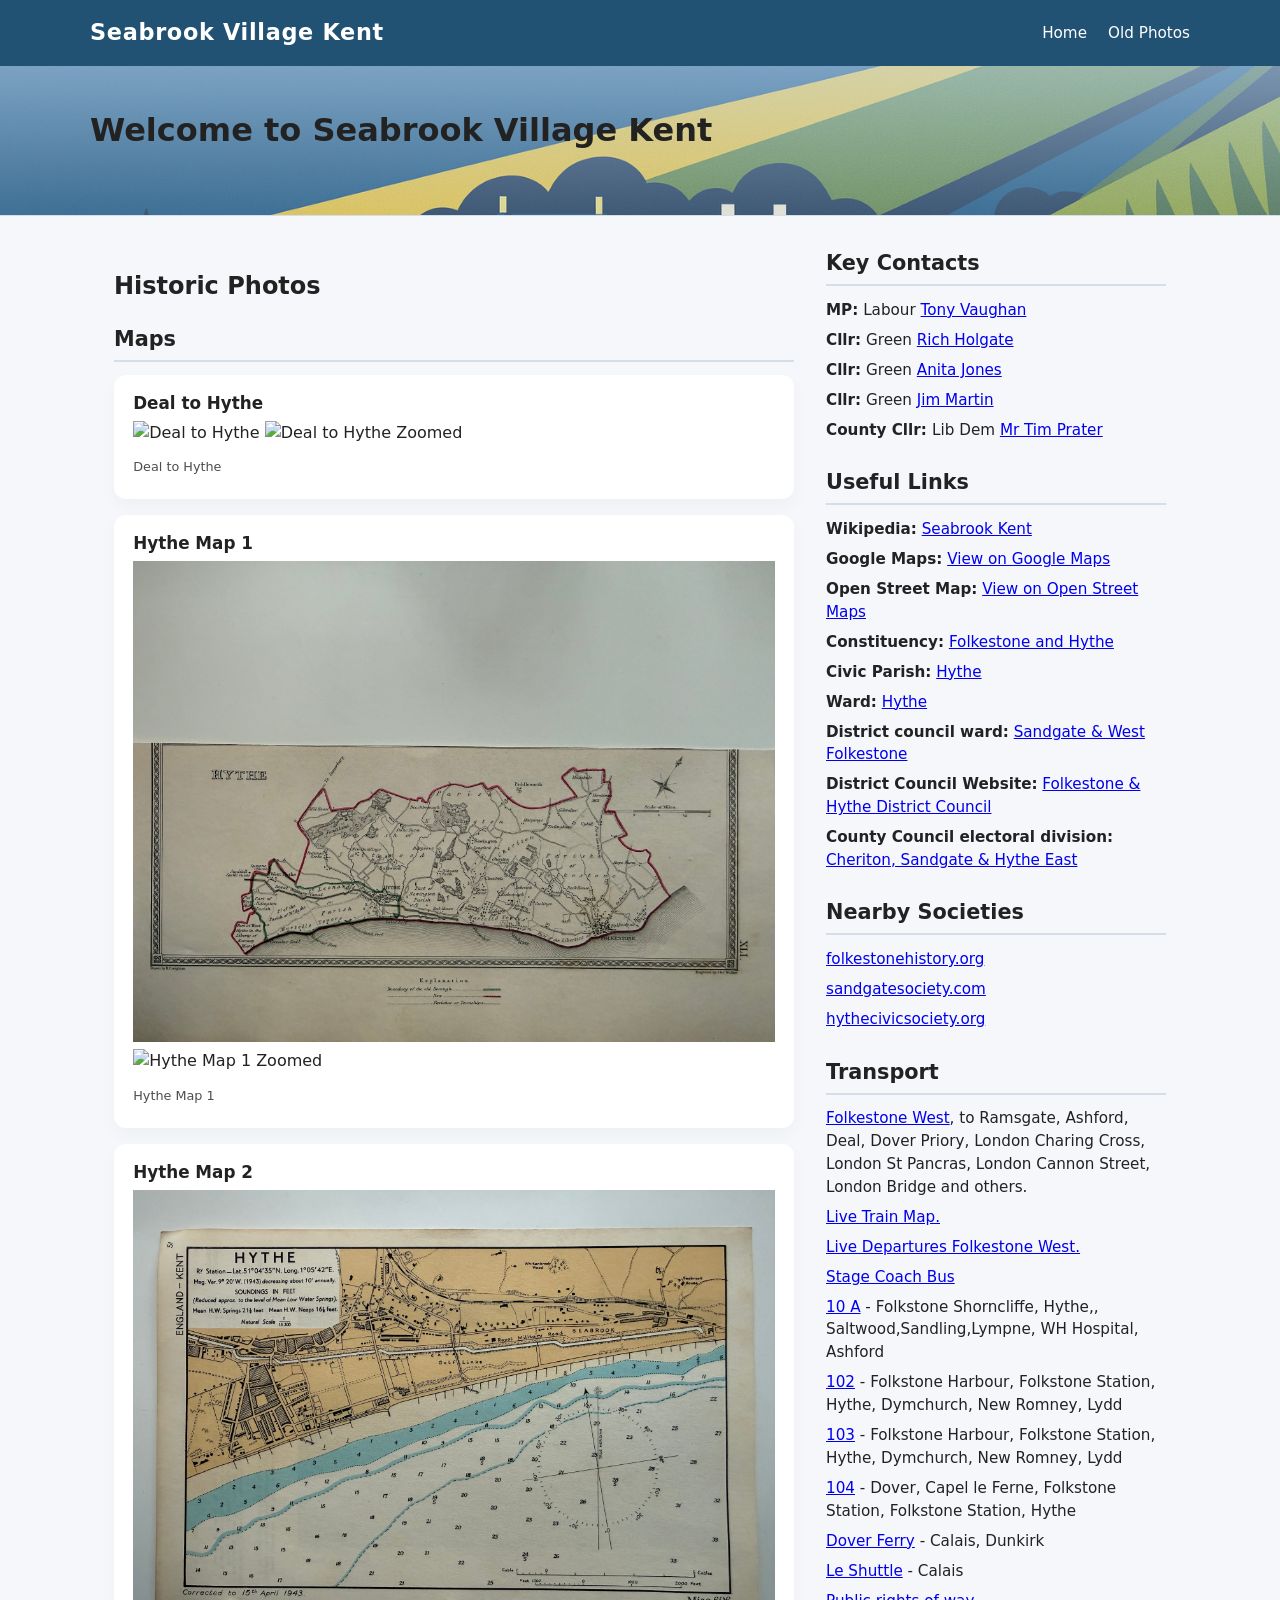
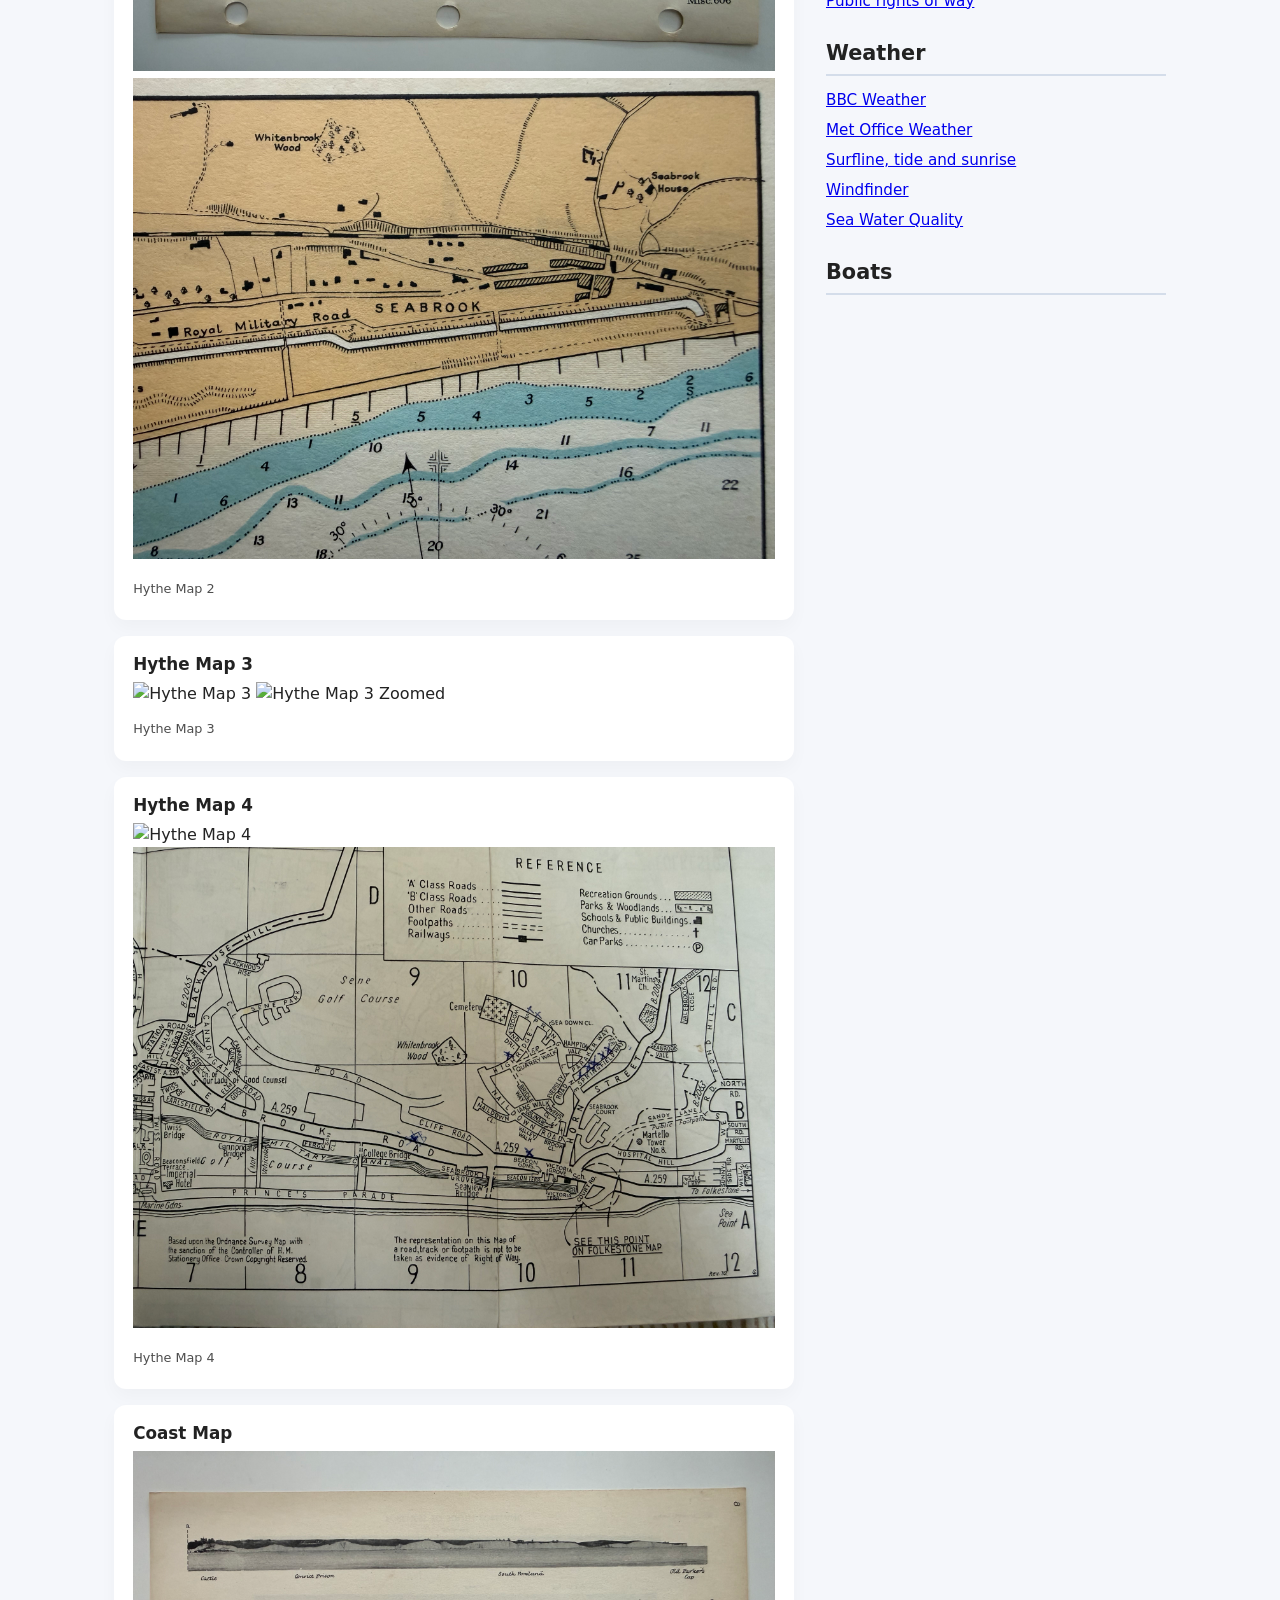
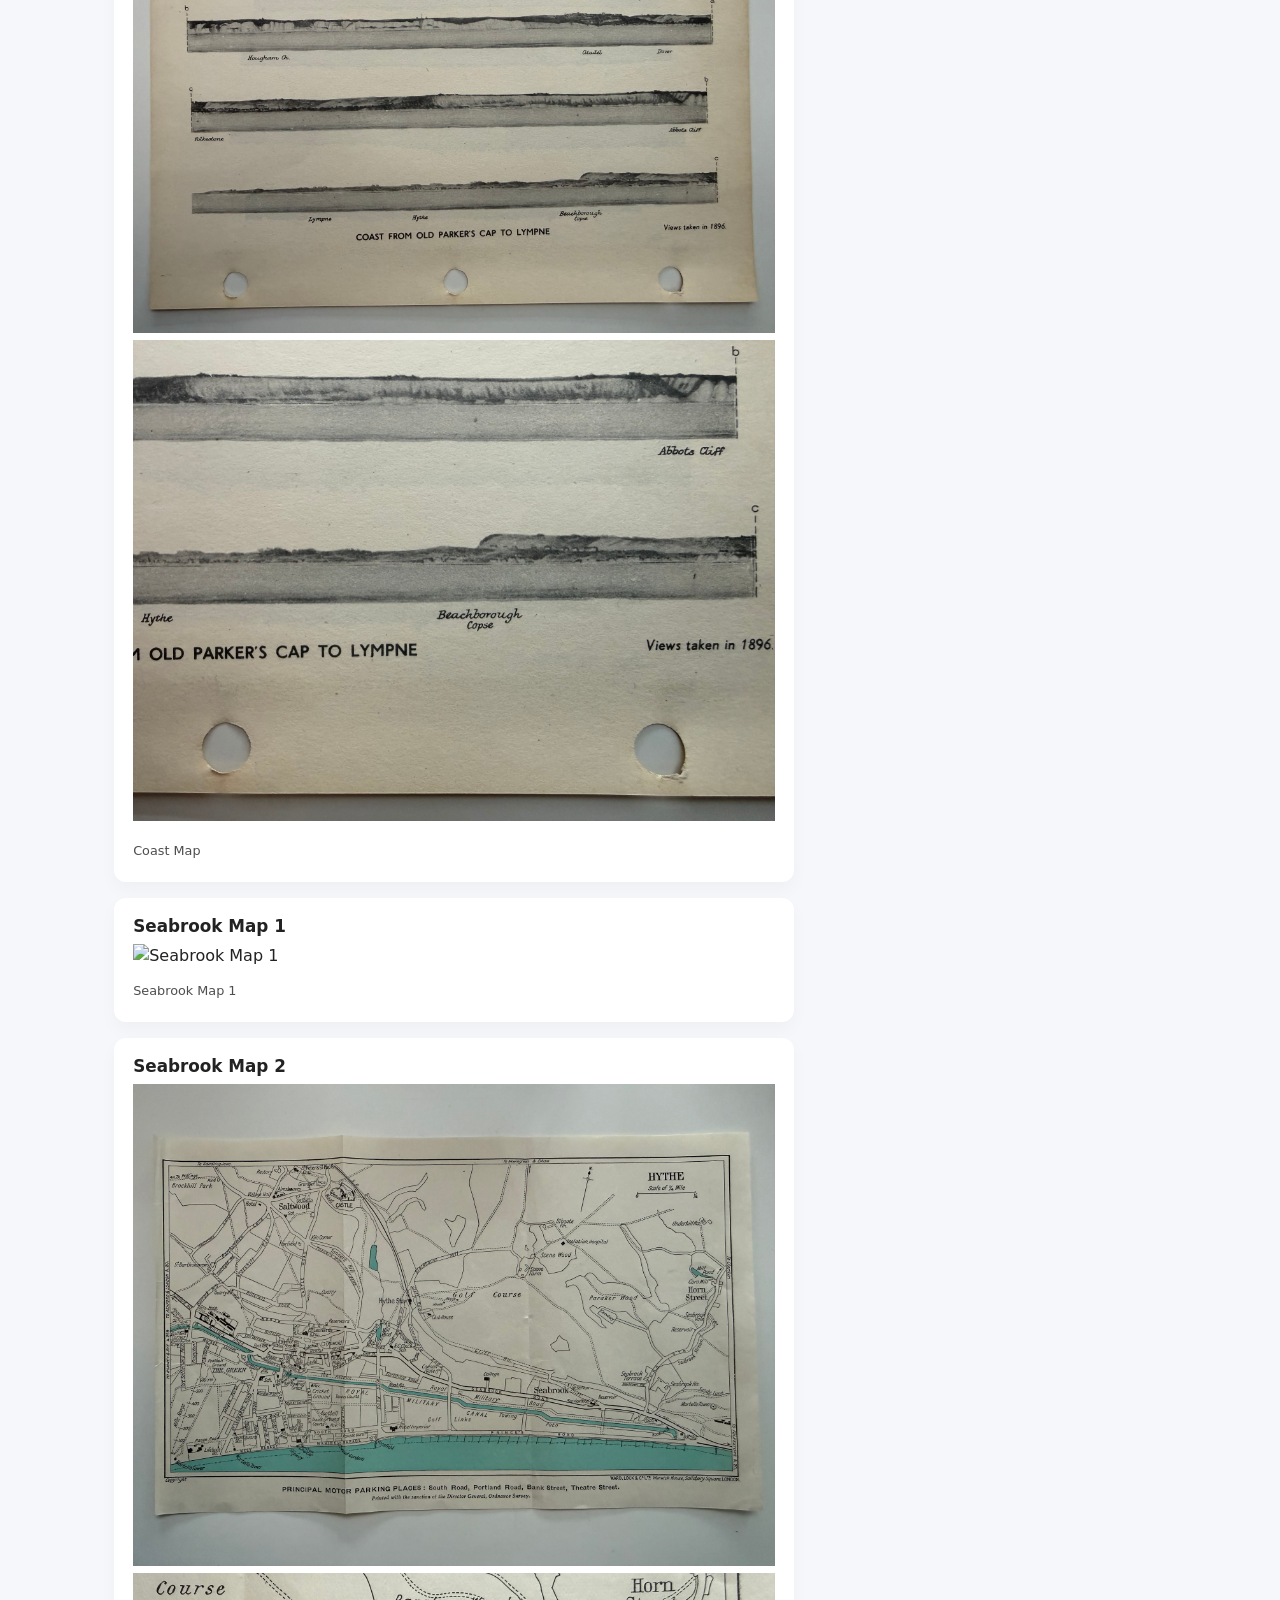
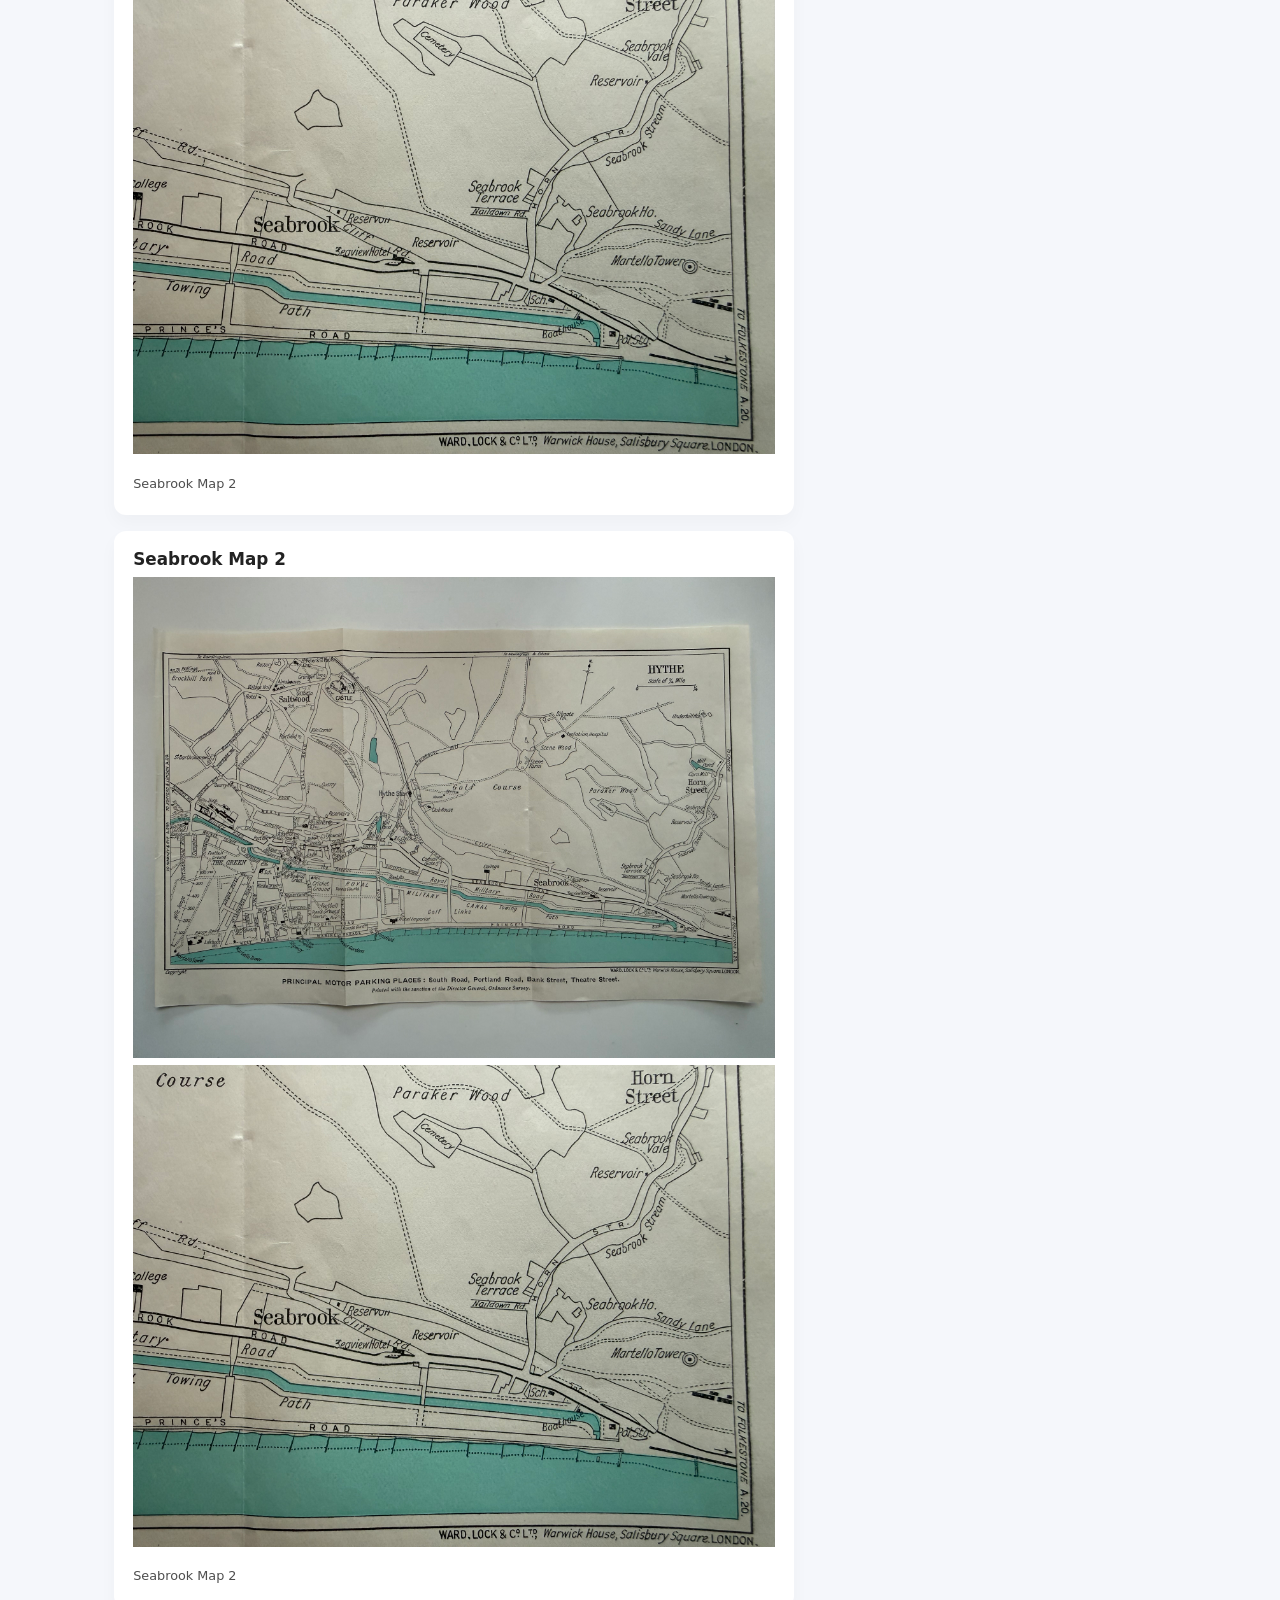
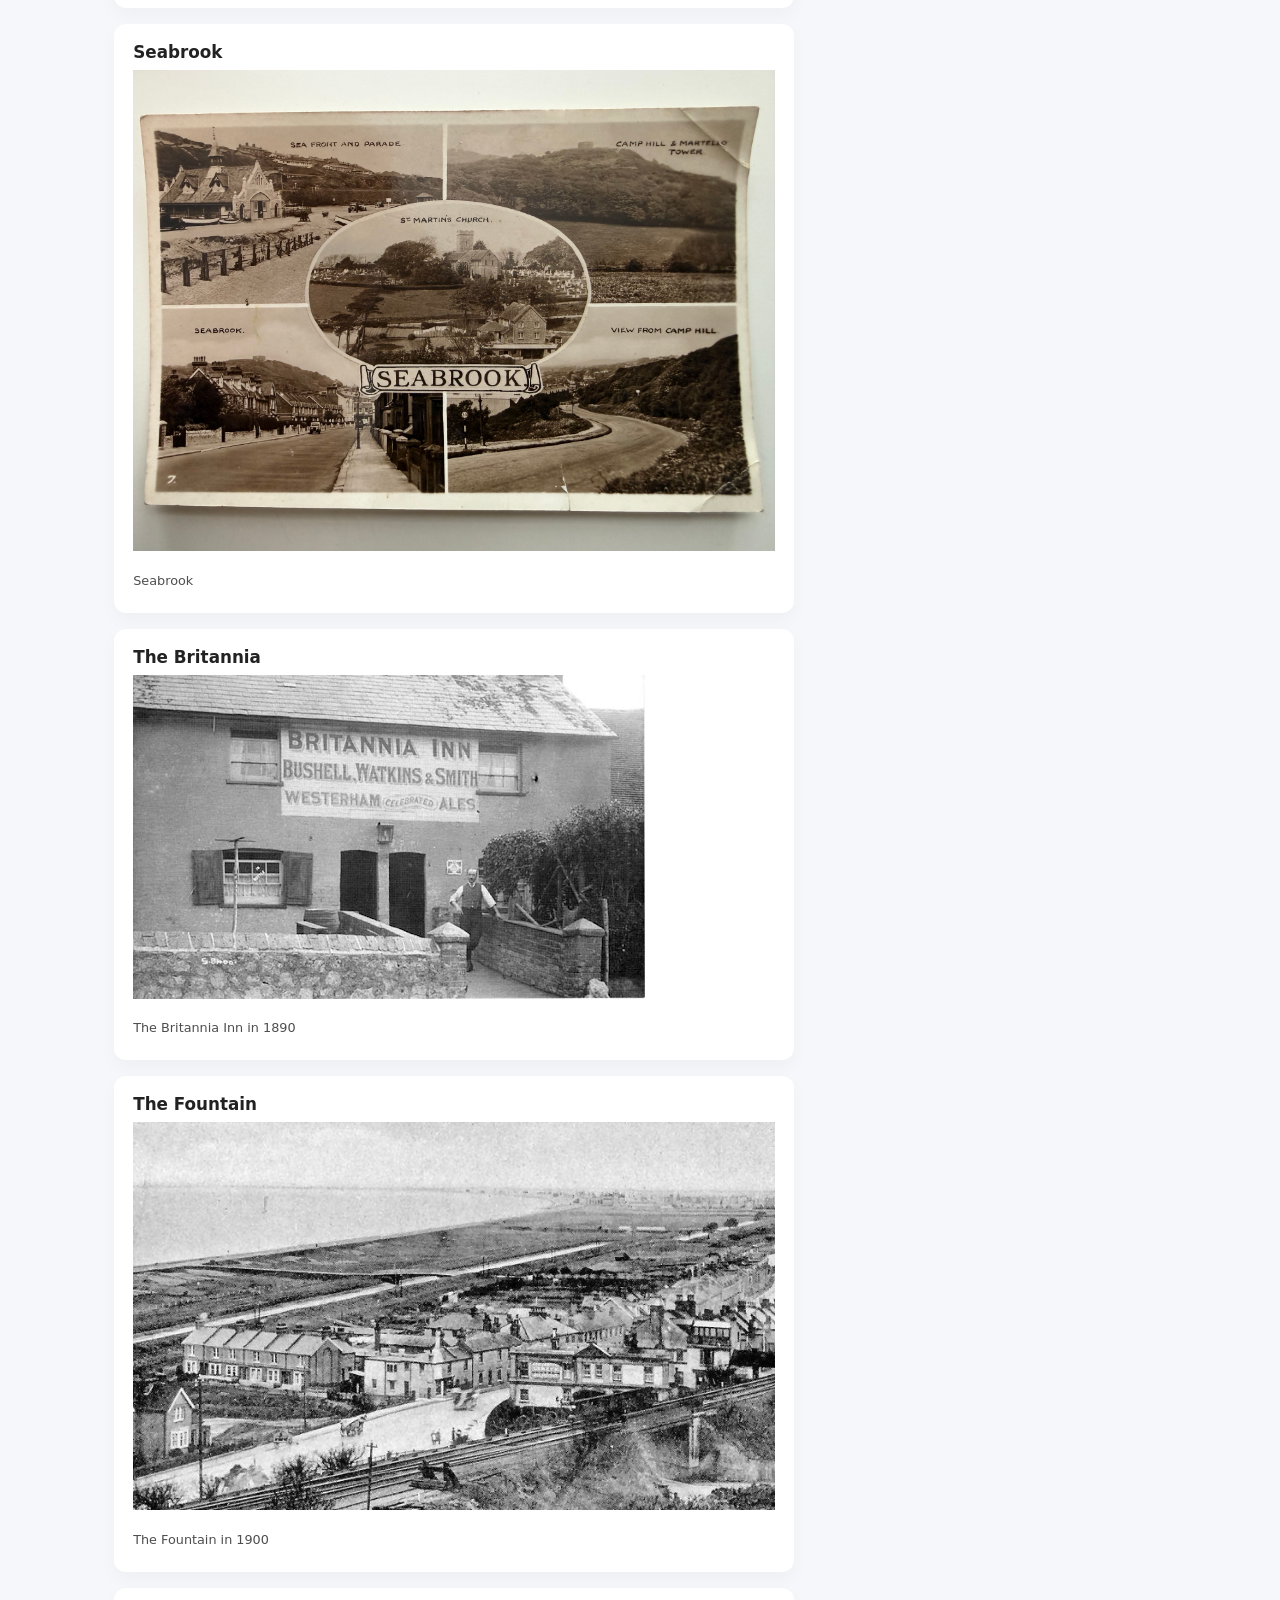
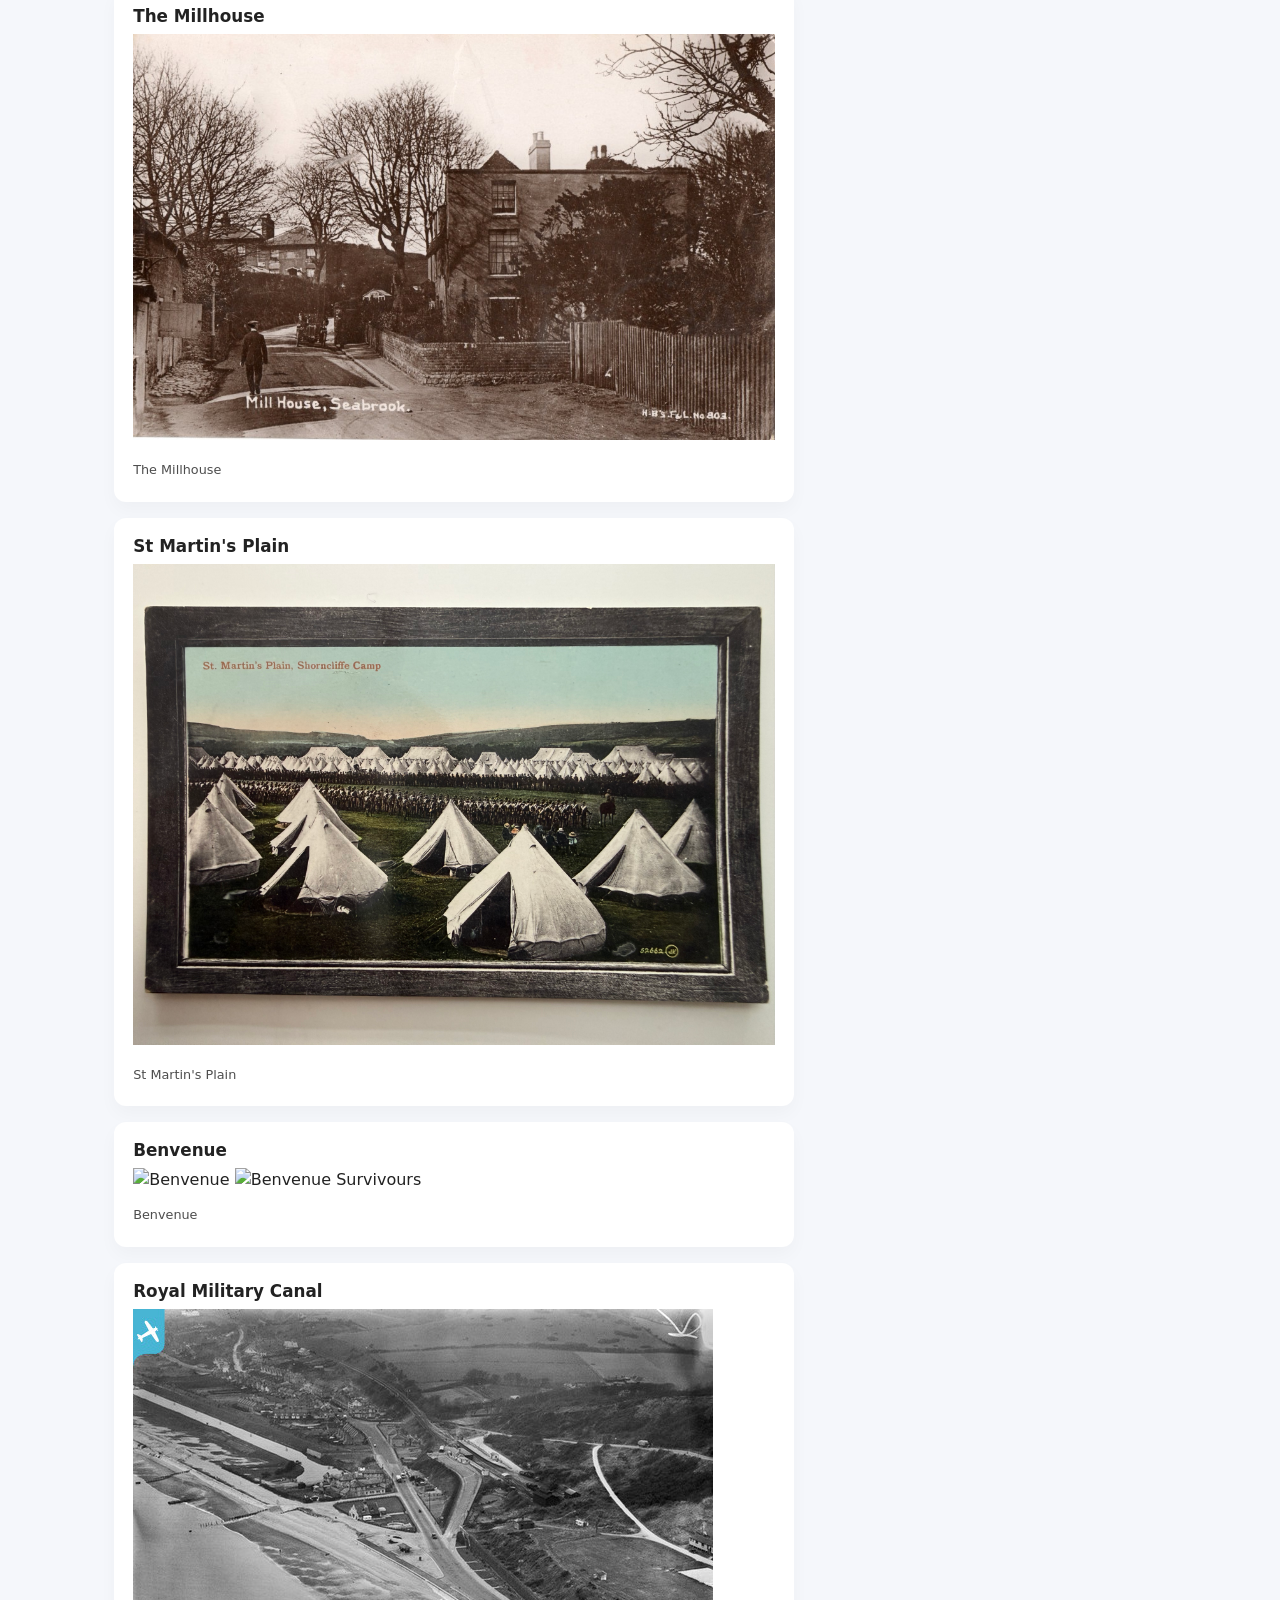
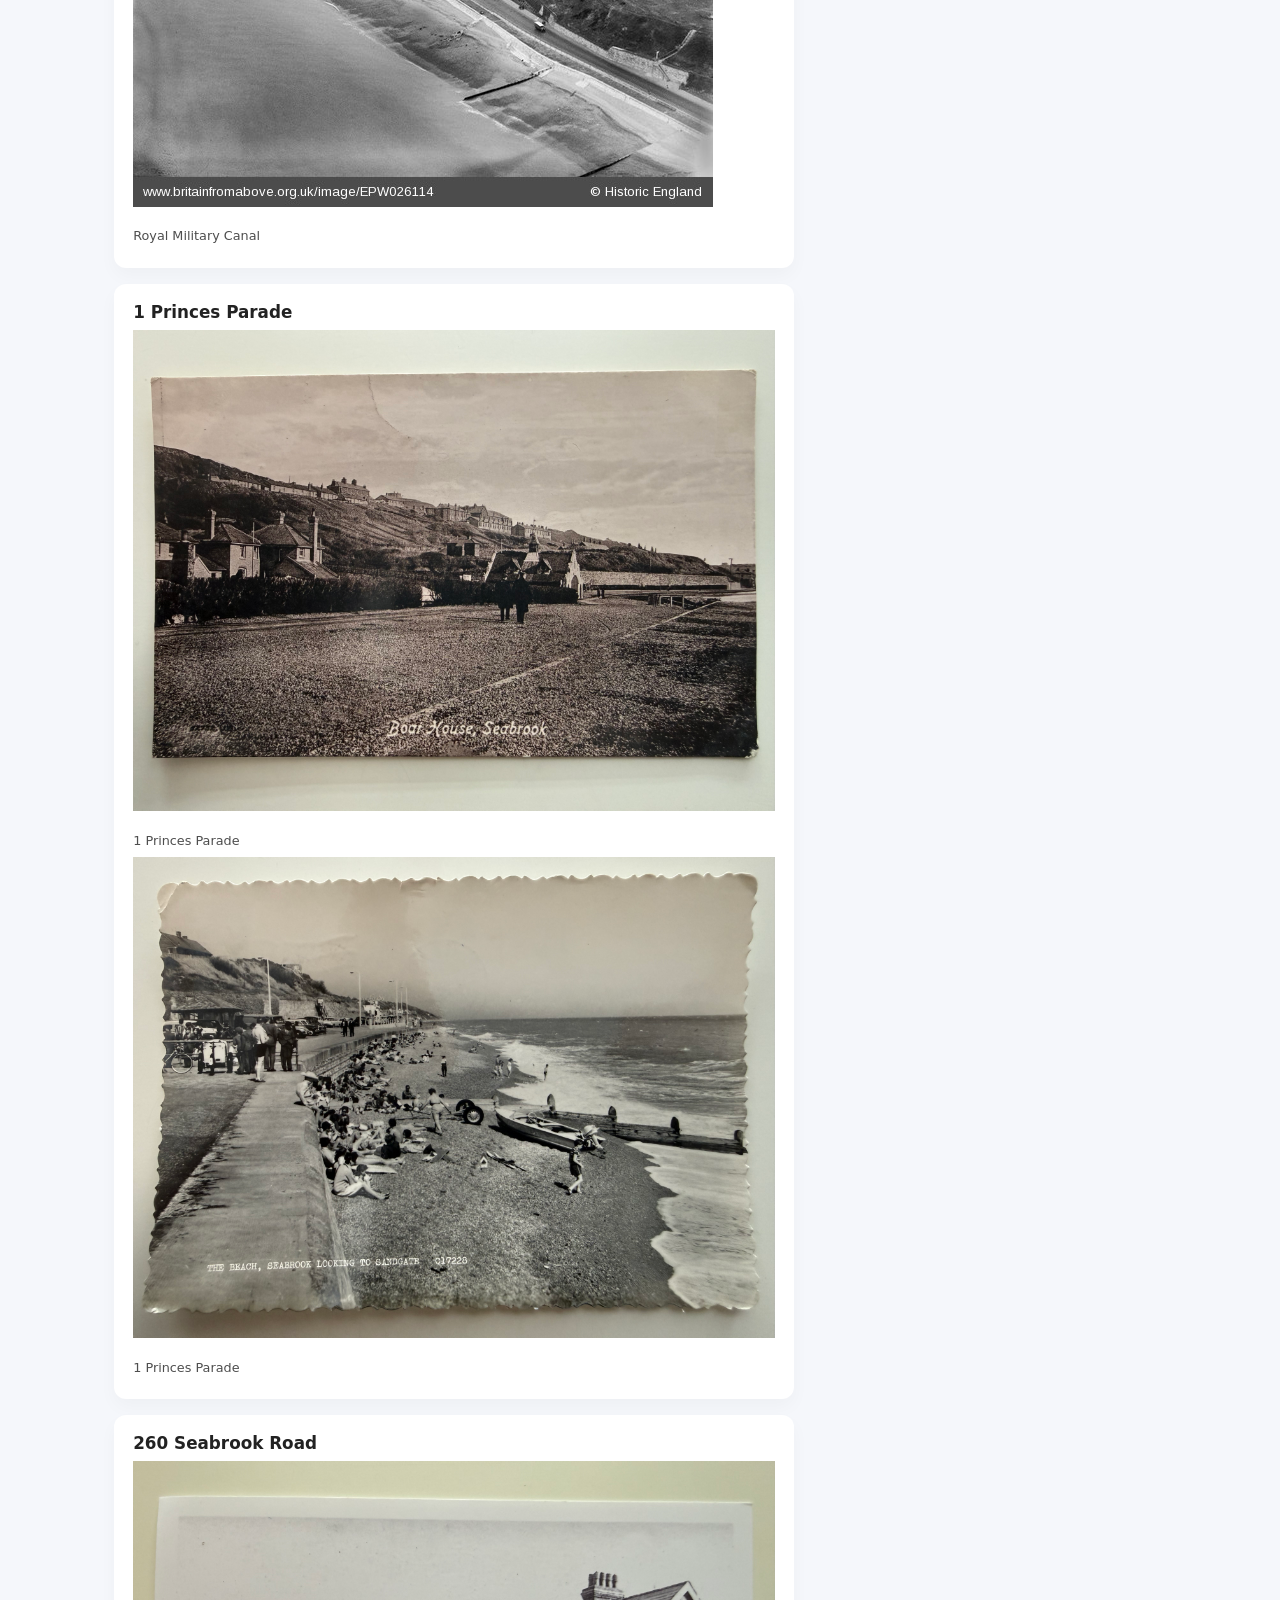
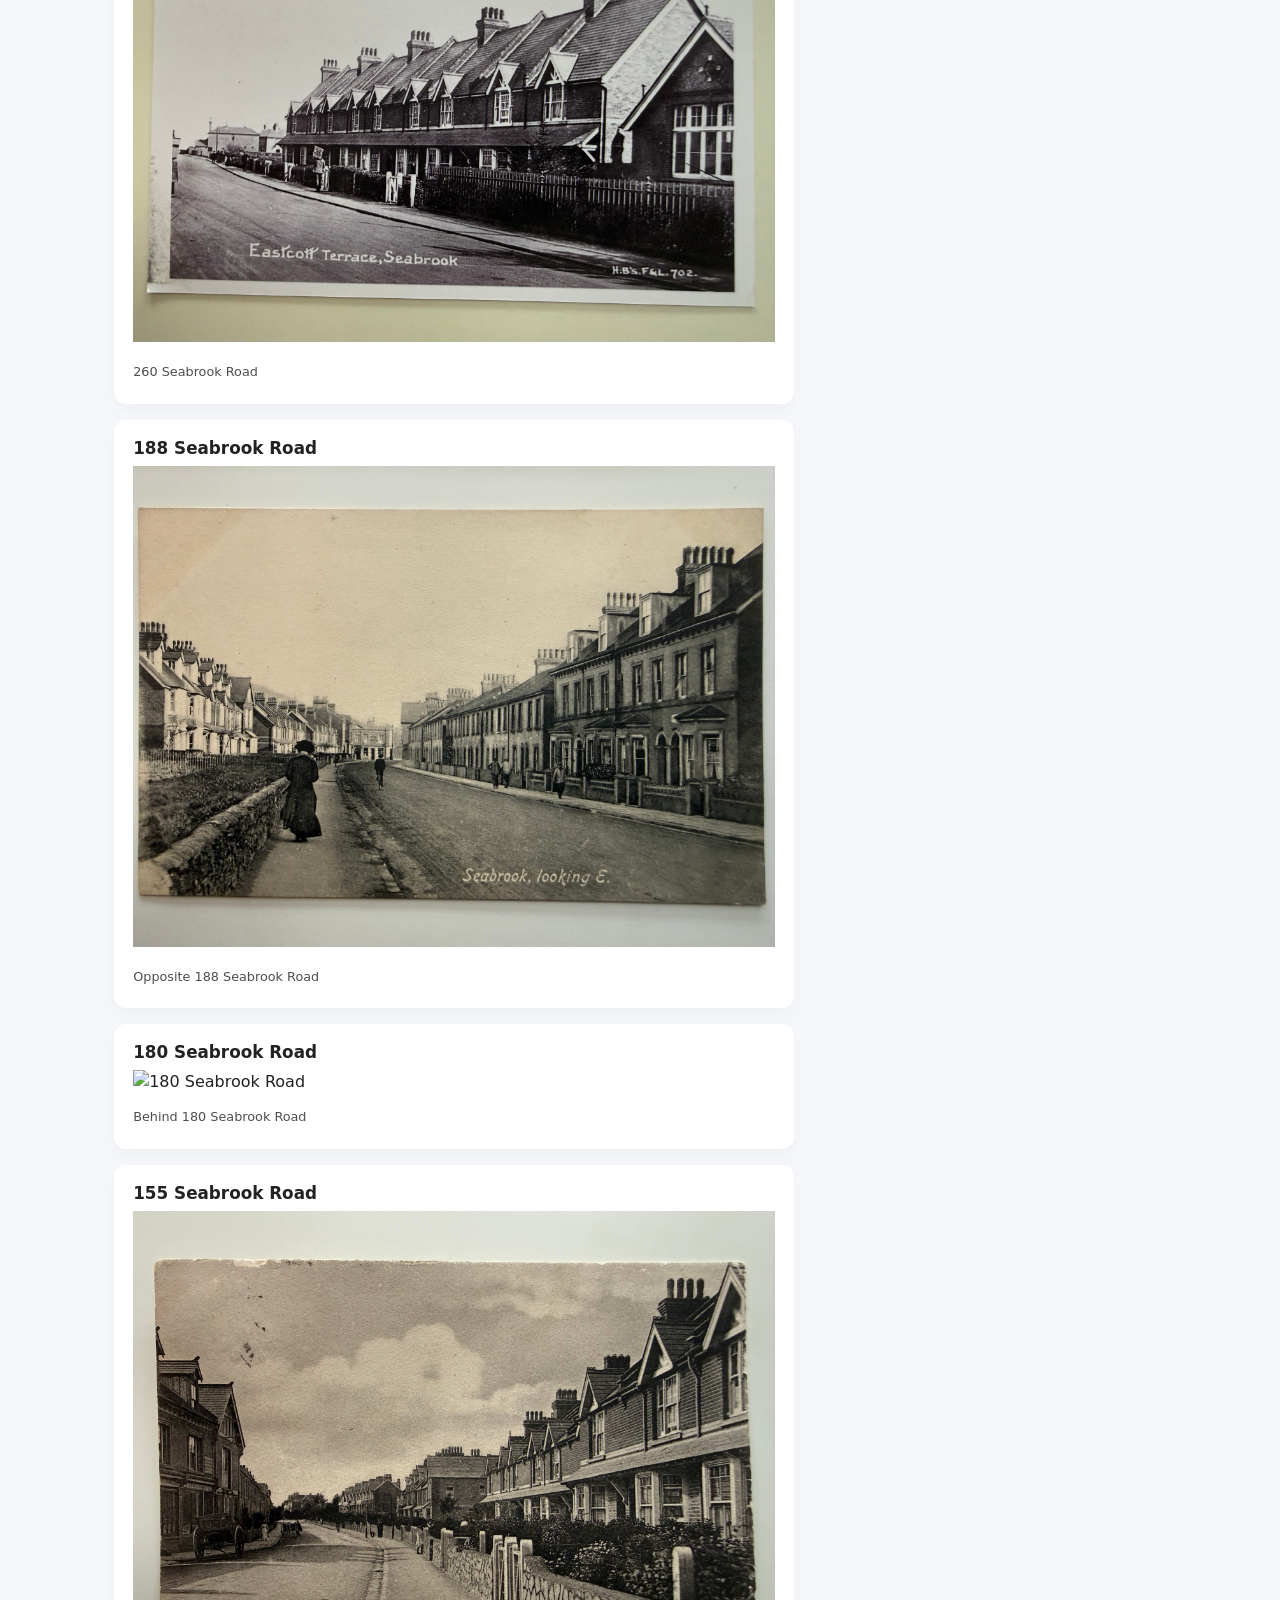
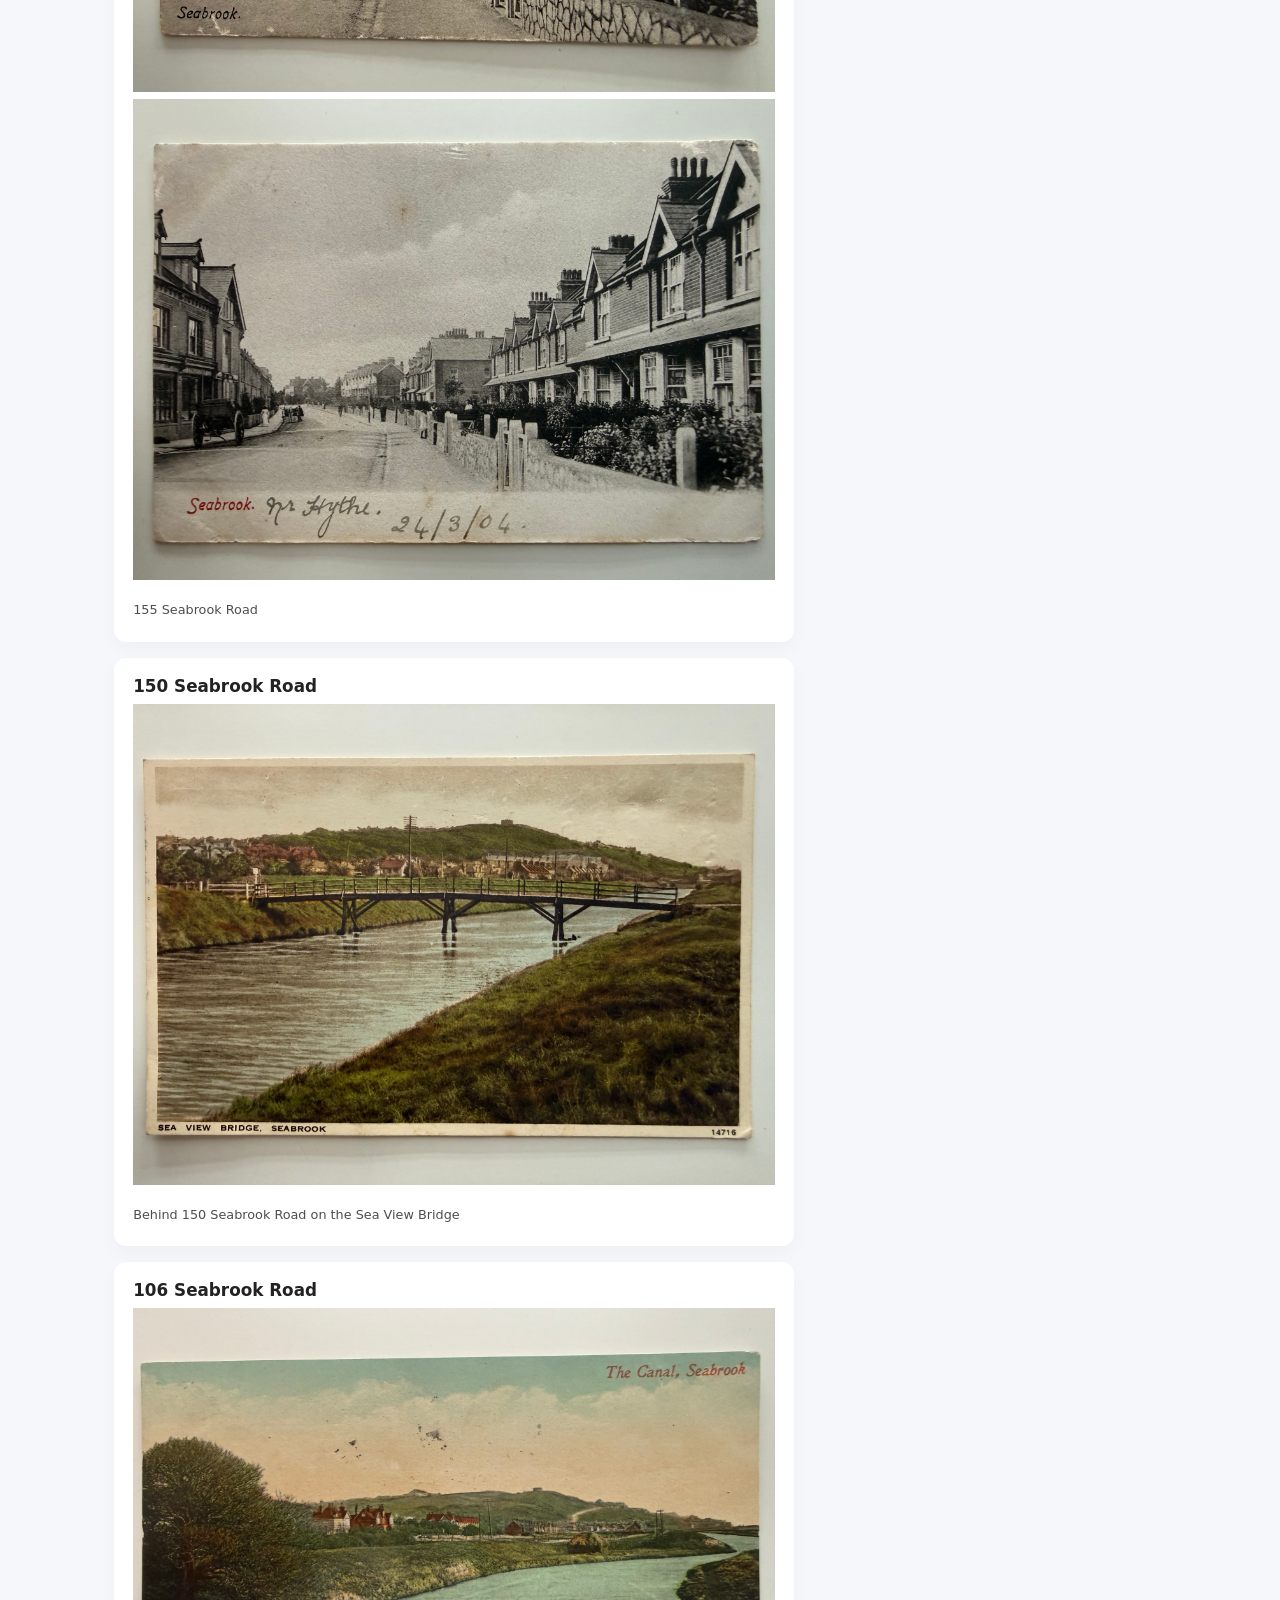
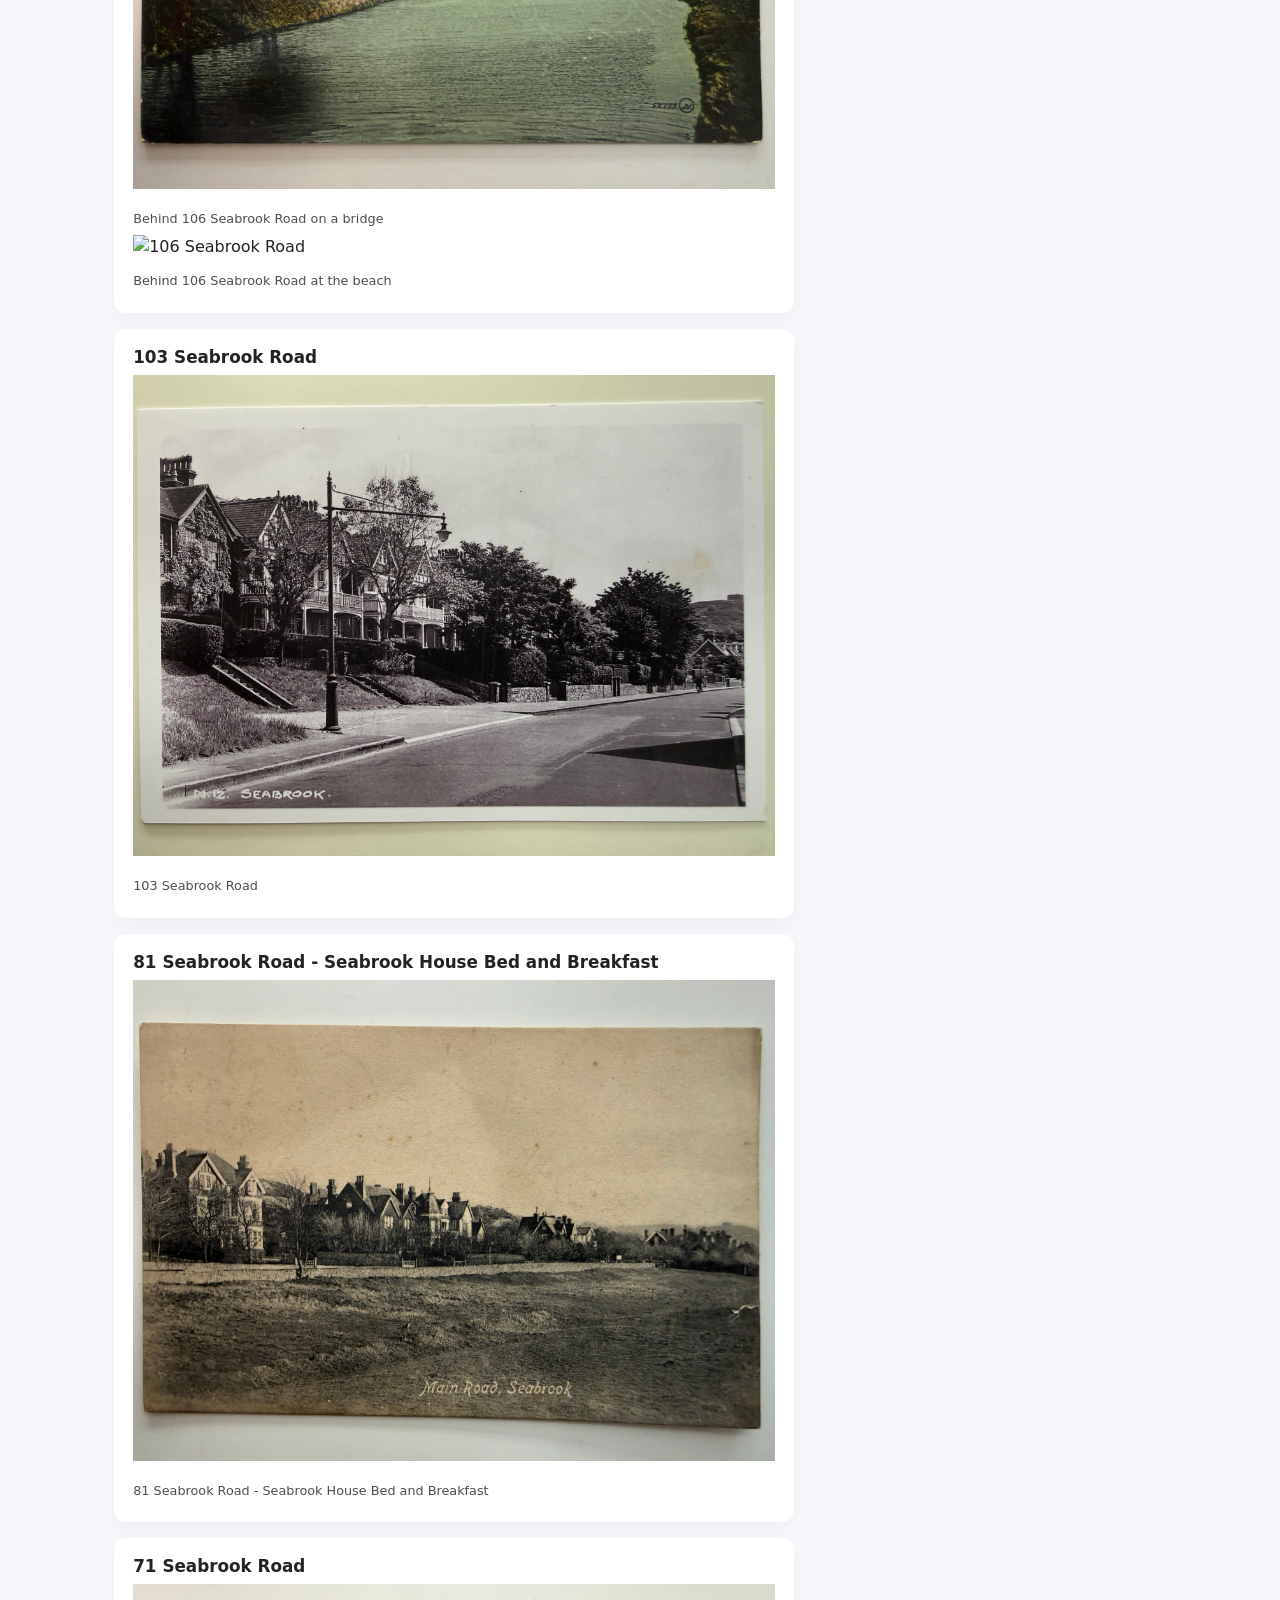
==== past.html @ 20325443 "Add files via upload" ====
<!DOCTYPE html>
<html lang="en">
<head>
  <meta charset="UTF-8" />
  <title>Seabrook Village Kent</title>
  <meta name="viewport" content="width=device-width, initial-scale=1" />
  <link rel="stylesheet" href="style.css" />

</head>
<body>
  <header>
    <div class="top-bar">
        
      <div class="logo">Seabrook Village Kent</div>
      <nav>
        <a href="index.html">Home</a>
        <a href="past.html">Old Photos</a>
      </nav>
    </div>
    
  </header>

<div class="hero">
  <div class="hero-inner">

    <div>
      <h1>Welcome to Seabrook Village Kent</h1>
    </div>

  </div>
</div>
    </div>
  </div>

  <main>
    <div>
      <!-- News -->
      <section id="Places of Interest">

        <h1>Historic Photos</h1>


<h2>Maps</h2>
<div class="card">
  <h3>Deal to Hythe</h3>
    <img src="images/old/dealtohythe.jpg" alt="Deal to Hythe">
    <img src="images/old/dealtohythezoomed.jpg" alt="Deal to Hythe Zoomed">
  <p class="meta">Deal to Hythe</p>
</div>
<div class="card">
  <h3>Hythe Map 1</h3>
    <img src="images/old/hythemap1.jpg" alt="Hythe Map 1">
    <img src="images/old/hythemap1zoomed.jpg" alt="Hythe Map 1 Zoomed">
  <p class="meta">Hythe Map 1</p>
</div>

<div class="card">
  <h3>Hythe Map 2</h3>
    <img src="images/old/hythemap2.jpg" alt="Hythe Map 2">
    <img src="images/old/hythemap2zoomed.jpg" alt="Hythe Map 2 Zoomed">
  <p class="meta">Hythe Map 2</p>
</div>
<div class="card">
  <h3>Hythe Map 3</h3>
        <img src="images/old/hythemap3.jpg" alt="Hythe Map 3">
        <img src="images/old/hythemap3zoomed.jpg" alt="Hythe Map 3 Zoomed">
  <p class="meta">Hythe Map 3</p>
</div>
<div class="card">
  <h3>Hythe Map 4</h3>
        <img src="images/old/hythemap4.jpg" alt="Hythe Map 4">
        <img src="images/old/hythemap4zoomed.jpg" alt="Hythe Map 4 Zoomed">
  <p class="meta">Hythe Map 4</p>
</div>
<div class="card">
  <h3>Coast Map</h3>
        <img src="images/old/coast.jpg" alt="Coast Map">
        <img src="images/old/coastzoomed.jpg" alt="Coast Map Zoomed">
  <p class="meta">Coast Map</p>
</div>
<div class="card">
  <h3>Seabrook Map 1</h3>
        <img src="images/old/seabrookmap1.jpg" alt="Seabrook Map 1">
  <p class="meta">Seabrook Map 1</p>
</div>
<div class="card">
  <h3>Seabrook Map 2</h3>
        <img src="images/old/seabrookmap2.jpg" alt="Seabrook Map 2">
        <img src="images/old/seabrookmap2zoomed.jpg" alt="Seabrook Map 2 Zoomed">
  <p class="meta">Seabrook Map 2</p>
</div>

<div class="card">
  <h3>Seabrook Map 2</h3>
        <img src="images/old/seabrookmap2.jpg" alt="Seabrook Map 2">
        <img src="images/old/seabrookmap2zoomed.jpg" alt="Seabrook Map 2 Zoomed">
  <p class="meta">Seabrook Map 2</p>
</div>




        
<div class="card">
  <h3>Seabrook</h3>
    <img src="images/old/seabrook2.jpeg" alt="Seabrook">
  <p class="meta">Seabrook</p>
</div>

<div class="card">
  <h3>The Britannia</h3>
    <img src="images/old/britannia-then.jpg" alt="The Britannia Inn in 1890">
  <p class="meta">The Britannia Inn in 1890</p>
</div>

 <div class="card">
  <h3>The Fountain</h3>
  <img src="images/old/Fountain-1906-Seabrook.jpg" alt="The Fountain in 1900">
  <p class="meta">The Fountain in 1900</p>
</div>


<div class="card">
  <h3>The Millhouse</h3>
    <img src="images/old/mill.jpg" alt="The Millhouse">
  <p class="meta">The Millhouse</p>
</div>


<div class="card">
  <h3>St Martin's Plain</h3>
    <img src="images/old/stmartinsplain.jpg" alt="St Martin's Plain">
  <p class="meta">St Martin's Plain</p>
</div>


<div class="card">
  <h3>Benvenue</h3>
    <img src="images/old/benvenue.jpg" alt="Benvenue">
        <img src="images/old/benvenuesurvivours.jpg" alt="Benvenue Survivours">
  <p class="meta">Benvenue</p>
</div>




<div class="card">
  <h3>Royal Military Canal</h3>
    <img src="images/old/rmc-then.jpg" alt="Royal Military Canal">
  <p class="meta">Royal Military Canal</p>
</div>

<div class="card">
  <h3>1 Princes Parade</h3>
    <img src="images/old/1princesparade.jpg" alt="1 Princes Parade">
  <p class="meta">1 Princes Parade</p>
      <img src="images/old/1princesparadebeach.jpg" alt="1 Princes Parade">
  <p class="meta">1 Princes Parade</p>
</div>


<div class="card">
  <h3>260 Seabrook Road</h3>
    <img src="images/old/260seabrookroad.jpg" alt="260 Seabrook Road">
  <p class="meta">260 Seabrook Road</p>
</div>


<div class="card">
  <h3>188 Seabrook Road</h3>
    <img src="images/old/188seabrookroad.jpg" alt="188 Seabrook Road">
  <p class="meta">Opposite 188 Seabrook Road</p>
</div>

<div class="card">
  <h3>180 Seabrook Road</h3>
    <img src="images/old/180seabrookroad.jpg" alt="180 Seabrook Road">
  <p class="meta">Behind 180 Seabrook Road</p>
</div>


<div class="card">
  <h3>155 Seabrook Road</h3>
    <img src="images/old/155seabrookroad.jpg" alt="155 Seabrook Road">
    <img src="images/old/155seabrookroad1904.jpg" alt="155 Seabrook Road">
  <p class="meta">155 Seabrook Road</p>
</div>



<div class="card">
  <h3>150 Seabrook Road</h3>
    <img src="images/old/150seabrookroad.jpg" alt="150 Seabrook Road">
  <p class="meta">Behind 150 Seabrook Road on the Sea View Bridge</p>
</div>


<div class="card">
  <h3>106 Seabrook Road</h3>
    <img src="images/old/106seabrookroad.jpg" alt="106 Seabrook Road">
  <p class="meta">Behind 106 Seabrook Road on a bridge</p>
  <img src="images/old/106seabrookroadbeach.jpg" alt="106 Seabrook Road">
  <p class="meta">Behind 106 Seabrook Road at the beach</p>
</div>


<div class="card">
  <h3>103 Seabrook Road</h3>
    <img src="images/old/103seabrookroad.jpg" alt="103 Seabrook Road">
  <p class="meta">103 Seabrook Road</p>
</div>


<div class="card">
  <h3>81 Seabrook Road - Seabrook House Bed and Breakfast</h3>
    <img src="images/old/81seabrookroad.jpg" alt="81 Seabrook Road">
  <p class="meta">81 Seabrook Road - Seabrook House Bed and Breakfast</p>
</div>

<div class="card">
  <h3>71 Seabrook Road</h3>
    <img src="images/old/71seabrookroad.jpg" alt="71 Seabrook Road">
  <p class="meta">71 Seabrook Road</p>
</div>



<div class="card">
  <h3>John James Jeal</h3>
    <img src="images/old/johnjamesjeal.jpg" alt="John James Jeal">
        <img src="images/old/jjjeal.jpg" alt="John James Jeal">
  <p class="meta">John James Jeal</p>
</div>

<h2>Maps</h2>
<div class="card">
  <h3>Maps</h3>
    <img src="images/old/johnjamesjeal.jpg" alt="John James Jeal">
        <img src="images/old/jjjeal.jpg" alt="John James Jeal">
  <p class="meta">John James Jeal</p>
</div>


<div class="card">
  <h3></h3>
    <img src="images/old/" alt="">
  <p class="meta"></p>
</div>


        </div>


    </div>

    <!-- Sidebar -->
    <aside class="sidebar">

      <section id="contact">
        <h2>Key Contacts</h2>
        <ul class="contact-list">
          <li><strong>MP:</strong> Labour <a href="https://www.theyworkforyou.com/mp/26346/tony_vaughan/folkestone_and_hythe">Tony Vaughan</a>
                </li>

                <li><strong>Cllr:</strong> Green <a href="https://folkestone-hythe.moderngov.co.uk/mgUserInfo.aspx?UID=5125">Rich Holgate</a></li>

                <li><strong>Cllr:</strong> Green <a href="https://folkestone-hythe.moderngov.co.uk/mgUserInfo.aspx?UID=5126">Anita Jones</a>
                </li>

                <li><strong>Cllr:</strong> Green <a href="https://folkestone-hythe.moderngov.co.uk/mgUserInfo.aspx?UID=2124">Jim Martin</a>
                </li>

                <li><strong>County Cllr: </strong> Lib Dem <a href="https://folkestone-hythe.moderngov.co.uk/mgUserInfo.aspx?UID=164">Mr Tim Prater</a>
                </li>
        </ul>
      </section>

      <section>
        <h2>Useful Links</h2>
        <ul class="contact-list">
          <li><strong>Wikipedia:</strong> 
  <a href="https://en.wikipedia.org/wiki/Seabrook,_Kent">Seabrook Kent</a>
</li>

<li><strong>Google Maps:</strong> 
  <a href="https://www.google.com/maps/place/Seabrook,+Sandgate,+Folkestone+CT20+3TB/@51.0761775,1.1195713,15z">View on Google Maps</a>
</li>

<li><strong>Open Street Map:</strong> 
  <a href="https://www.openstreetmap.org/#map=16/51.07421/1.11479">View on Open Street Maps</a>
</li>

<li><strong>Constituency:</strong> 
  <a href="https://en.wikipedia.org/wiki/Folkestone_and_Hythe_(UK_Parliament_constituency)">Folkestone and Hythe</a>
</li>

<li><strong>Civic Parish:</strong> 
  <a href="https://en.wikipedia.org/wiki/Hythe,_Kent">Hythe</a>
</li>

<li><strong>Ward:</strong> 
  <a href="https://en.wikipedia.org/wiki/Hythe,_Kent">Hythe</a>
</li>

<li><strong>District council ward:</strong> 
  <a href="https://mapit.mysociety.org/area/144824.html">Sandgate & West Folkestone</a>
</li>

<li><strong>District Council Website:</strong> 
  <a href="https://www.folkestone-hythe.gov.uk/">Folkestone & Hythe District Council</a>
</li>

<li><strong>County Council electoral division:</strong> 
  <a href="https://mapit.mysociety.org/area/150720.html">Cheriton, Sandgate & Hythe East</a>
</li>

        </ul>
      </section>

      <section>
        <h2>Nearby Societies</h2>
        <ul class="contact-list">
          <li><a href="https://www.folkestonehistory.org/">folkestonehistory.org</a></li>
          <li><a href="https://sandgatesociety.com/">sandgatesociety.com</a></li>
          <li><a href="https://www.hythecivicsociety.org/">hythecivicsociety.org</a></li>
        </ul>
      </section>

      <section>
        <h2>Transport</h2>
        <ul class="contact-list">
            <li><a href="https://www.southeasternrailway.co.uk/travel-information/station-information/stations/folkestone-west">Folkestone West</a>, to Ramsgate, Ashford, Deal, Dover Priory, London Charing Cross, London St Pancras, London Cannon Street, London Bridge and others.</li>
            <li><a href="https://livemap.southeasternrailway.co.uk/#/mapview">Live Train Map.</a></li>
            <li><a href="https://www.nationalrail.co.uk/live-trains/departures/folkestone-west/">Live Departures Folkestone West.</a></li>
            <li><a href="https://www.stagecoachbus.com/">Stage Coach Bus</a></li>
            <li><a href="https://transitapp.com/en/region/kent/stagecoach-south-east/bus-10">10 A</a> - Folkstone Shorncliffe, Hythe,, Saltwood,Sandling,Lympne, WH Hospital, Ashford</li>
            <li><a href="https://transitapp.com/en/region/kent/stagecoach-south-east/bus-102">102</a> - Folkstone Harbour, Folkstone Station, Hythe, Dymchurch, New Romney, Lydd</li>
            <li><a href="https://transitapp.com/en/region/kent/stagecoach-south-east/bus-103">103</a> - Folkstone Harbour, Folkstone Station, Hythe, Dymchurch, New Romney, Lydd</li>
            <li><a href="https://transitapp.com/en/region/kent/stagecoach-south-east/bus-104">104</a> - Dover, Capel le Ferne, Folkstone Station, Folkstone Station, Hythe</li>
            <li><a href="https://www.portofdover.com/ferry/tickets/">Dover Ferry</a> - Calais, Dunkirk</li>
            <li><a href="https://www.leshuttle.com/uk-en/travel-updates/live-departures">Le Shuttle</a> - Calais</li>
            <li><a href="https://webapps.kent.gov.uk/countrysideaccesscams/standardmap.aspx">Public rights of way</a></li>
        </ul>
      </section>

      <section>
        <h2>Weather</h2>
        <ul class="contact-list">
            <li><a href="https://www.bbc.co.uk/weather/2638316">BBC Weather</a></li>
            <li><a href="https://weather.metoffice.gov.uk/forecast/u10f9c6kd?nearestTo=Seabrook%20(Kent)">Met Office Weather</a></li>
            <li><a href="https://www.surfline.com/tide-charts/folkestone/604bc812c27c3c577be08ac4">Surfline, tide and sunrise</a></li>
            <li><a href="https://www.windfinder.com/forecast/folkestone_hythe">Windfinder</a></li>
            <li><a href="https://environment.data.gov.uk/bwq/profiles/profile.html?site=ukj4208-13400">Sea Water Quality</a></li>

        </ul>
      </section>


            <section>
        <h2>Boats</h2>

        <script type="text/javascript">
    // Map appearance
    var width="100%";         // width in pixels or percentage
    var height="300";         // height in pixels
    var latitude="51.07521";     // center latitude (decimal degrees)
    var longitude="1.1299";    // center longitude (decimal degrees)
    var zoom="12";             // initial zoom (between 3 and 18)
</script>
<script type="text/javascript" src="https://www.vesselfinder.com/aismap.js"></script>

        
      </section>



    </aside>
  </main>

  <footer>
    <div class="footer-inner">
      <div>&copy; <span id="year"></span> Seabrook Village. All rights reserved.</div>
      <div>Website maintained by me.</div>
    </div>
    <script>
      document.getElementById("year").textContent = new Date().getFullYear();
    </script>
  </footer>
</body>
</html>
---- style.css ----
* {
      box-sizing: border-box;
    }

    img {
      max-width: 100%;
    }

    body {
      margin: 0;
      font-family: system-ui, -apple-system, BlinkMacSystemFont, "Segoe UI",
        sans-serif;
      line-height: 1.5;
      background: #f5f7fb;
      color: #222;
    }

    header {
      background: #215273;
      color: #fff;
      padding: 1rem 1.5rem;
      position: sticky;
      top: 0;
      z-index: 100;
    }

    .top-bar {
      display: flex;
      justify-content: space-between;
      align-items: center;
      max-width: 1100px;
      margin: 0 auto;
    }

    .logo {
      font-size: 1.4rem;
      font-weight: 700;
      letter-spacing: 0.03em;
    }

    nav a {
      color: #fff;
      text-decoration: none;
      margin-left: 1rem;
      font-size: 0.95rem;
    }

    nav a:hover {
      text-decoration: underline;
    }

    .hero {
      background:
        linear-gradient(rgba(195, 225, 255, 0.6), rgba(170, 213, 255, 0.3)),
        url('TomStyle.png') center/cover no-repeat;
      border-bottom: 1px solid #d4ddea;
      padding: 2.5rem 1.5rem;
      max-width: 100%;
    }

    .hero-inner {
      max-width: 1100px;
      margin: 0 auto;
      display: grid;
      gap: 2rem;
    }

    @media (min-width: 768px) {
      .hero-inner {
        grid-template-columns: 2.2fr 1.3fr;
        align-items: center;
      }
    }

    .hero h1 {
      margin-top: 0;
      font-size: 2rem;
    }

    .hero p {
      margin: 0.8rem 0;
      max-width: 36rem;
    }

    .hero-text {
      background: rgba(255, 255, 255, 0.85);
      padding: 1.2rem 1.5rem;
      border-radius: 0.75rem;
      backdrop-filter: blur(4px);
    }

    .hero a {
      color: #215273;
    }

    .hero .buttons {
      margin-top: 1.4rem;
    }

    .hero .buttons a {
      color: #84ccf8;
    }

    .btn {
      display: inline-block;
      padding: 0.6rem 1.1rem;
      border-radius: 999px;
      border: 1px solid transparent;
      font-size: 0.95rem;
      cursor: pointer;
      text-decoration: none;
      transition: 0.15s ease;
    }

    .btn-primary {
      background: #215273;
      color: #fff;
    }

    .btn-primary:hover {
      background: #1a425c;
    }

    .btn-secondary {
      background: #fff;
      color: #215273;
      border-color: #b1c3d9;
      margin-left: 0.5rem;
    }

    .btn-secondary:hover {
      background: #f7f9fc;
    }

    .hero-box {
      background: #fff;
      padding: 1rem 1.2rem;
      border-radius: 0.75rem;
      box-shadow: 0 8px 18px rgba(0, 0, 0, 0.04);
      font-size: 0.9rem;
    }

    .hero-box h2 {
      margin-top: 0;
      font-size: 1.1rem;
    }

    main {
      max-width: 1100px;
      margin: 2rem auto 3rem;
      padding: 0 1.5rem;
      display: grid;
      gap: 2rem;
    }

    @media (min-width: 900px) {
      main {
        grid-template-columns: 2fr 1fr;
        align-items: flex-start;
      }
    }

    section {
      margin-bottom: 1.5rem;
    }

    h2 {
      margin-top: 0;
      font-size: 1.3rem;
      border-bottom: 2px solid #d4ddea;
      padding-bottom: 0.3rem;
      margin-bottom: 0.8rem;
    }

    .card {
      background: #fff;
      border-radius: 0.75rem;
      padding: 1rem 1.2rem;
      box-shadow: 0 8px 18px rgba(0, 0, 0, 0.03);
      margin-bottom: 1rem;
    }

    .card h3 {
      margin-top: 0;
      margin-bottom: 0.3rem;
      font-size: 1.05rem;
    }

    .meta {
      font-size: 0.8rem;
      opacity: 0.8;
      margin-bottom: 0.4rem;
    }

    .events-list,
    .news-list {
      list-style: none;
      padding: 0;
      margin: 0;
    }

    .events-list li + li,
    .news-list li + li {
      margin-top: 0.7rem;
      border-top: 1px dashed #e0e5f0;
      padding-top: 0.7rem;
    }

    .events-title {
      font-weight: 600;
    }

    .sidebar section {
      margin-bottom: 1.6rem;
    }

    .notice-board {
      border-left: 4px solid #f4a11a;
      padding-left: 0.7rem;
    }

    .notice-board ul {
      margin: 0.4rem 0 0;
      padding-left: 1.1rem;
    }

    .contact-list {
      list-style: none;
      padding: 0;
      margin: 0;
      font-size: 0.95rem;
    }

    .contact-list li + li {
      margin-top: 0.45rem;
    }

    footer {
      background: #1b2532;
      color: #dce1eb;
      padding: 1.2rem 1.5rem;
      font-size: 0.85rem;
    }

    .footer-inner {
      max-width: 1100px;
      margin: 0 auto;
      display: flex;
      flex-wrap: wrap;
      justify-content: space-between;
      gap: 0.6rem;
      align-items: center;
    }

    .footer-inner a {
      color: inherit;
      text-decoration: none;
    }

    .footer-inner a:hover {
      text-decoration: underline;
    }
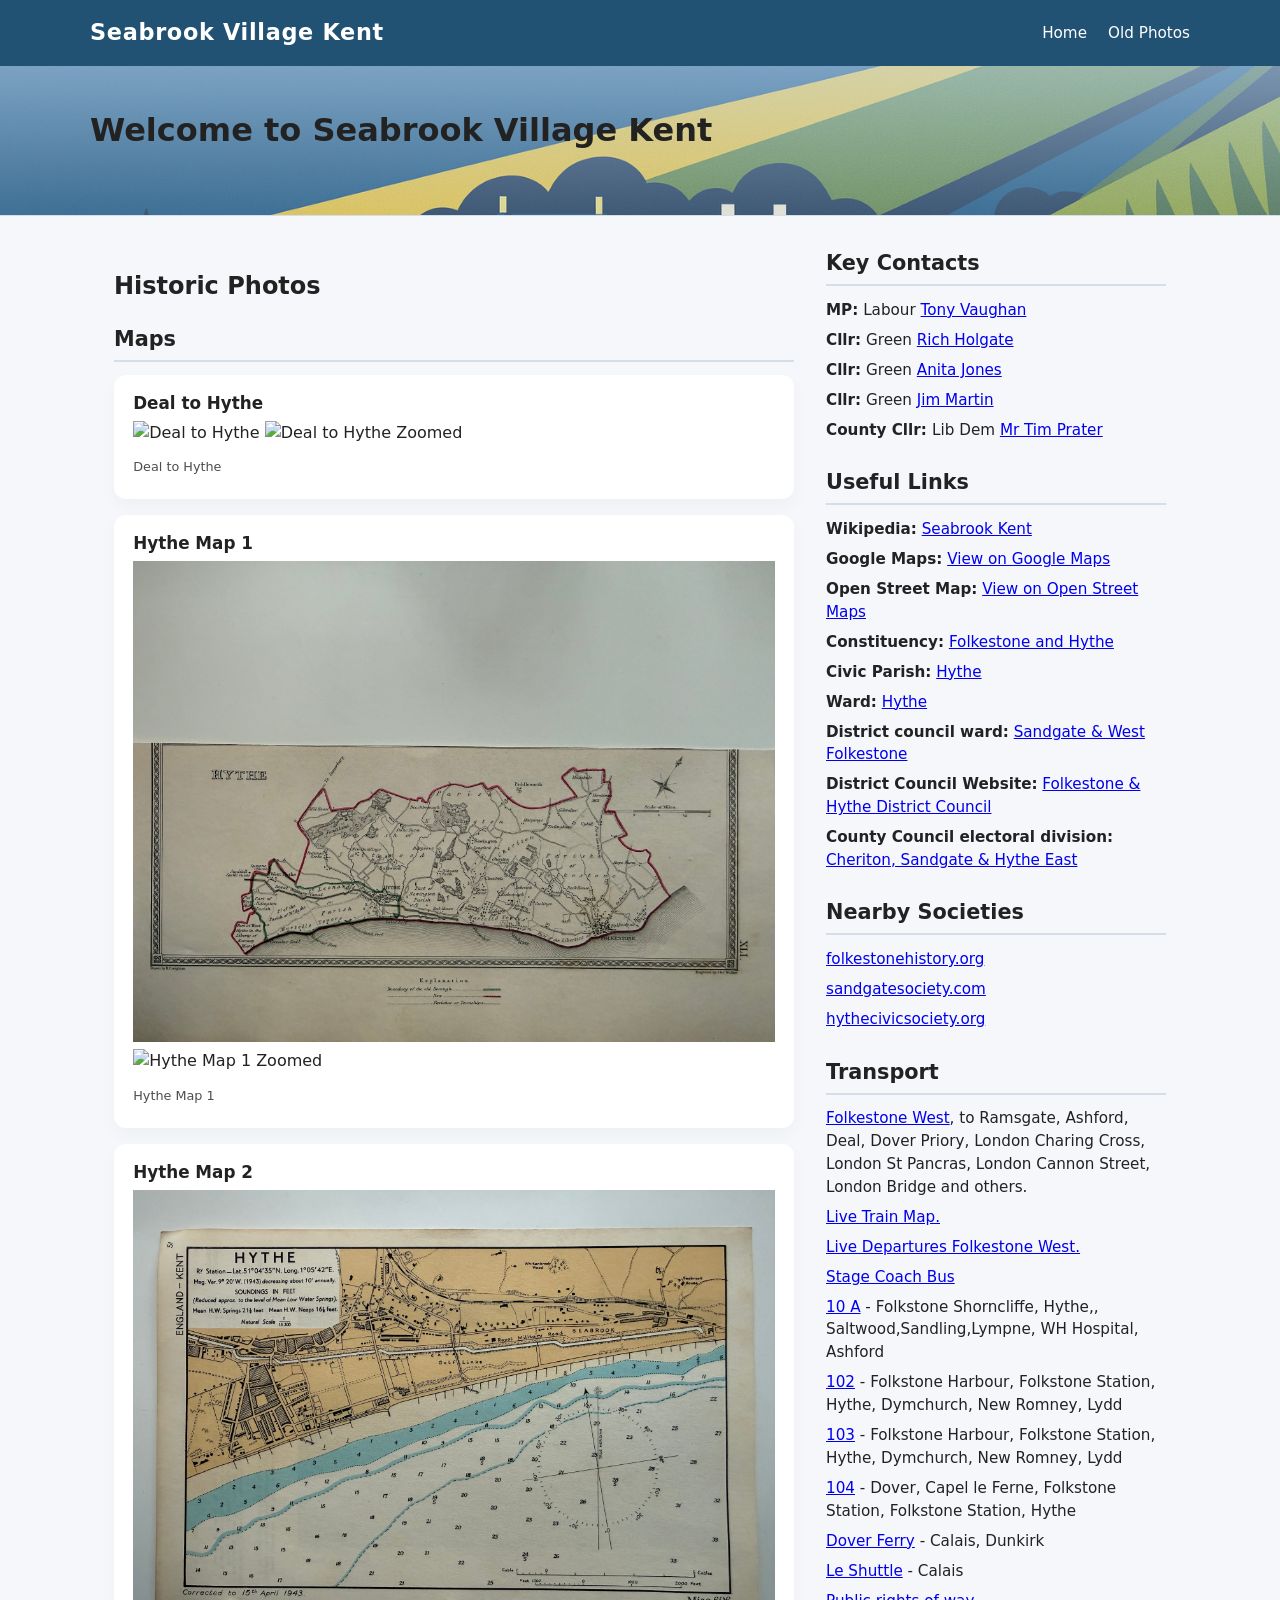
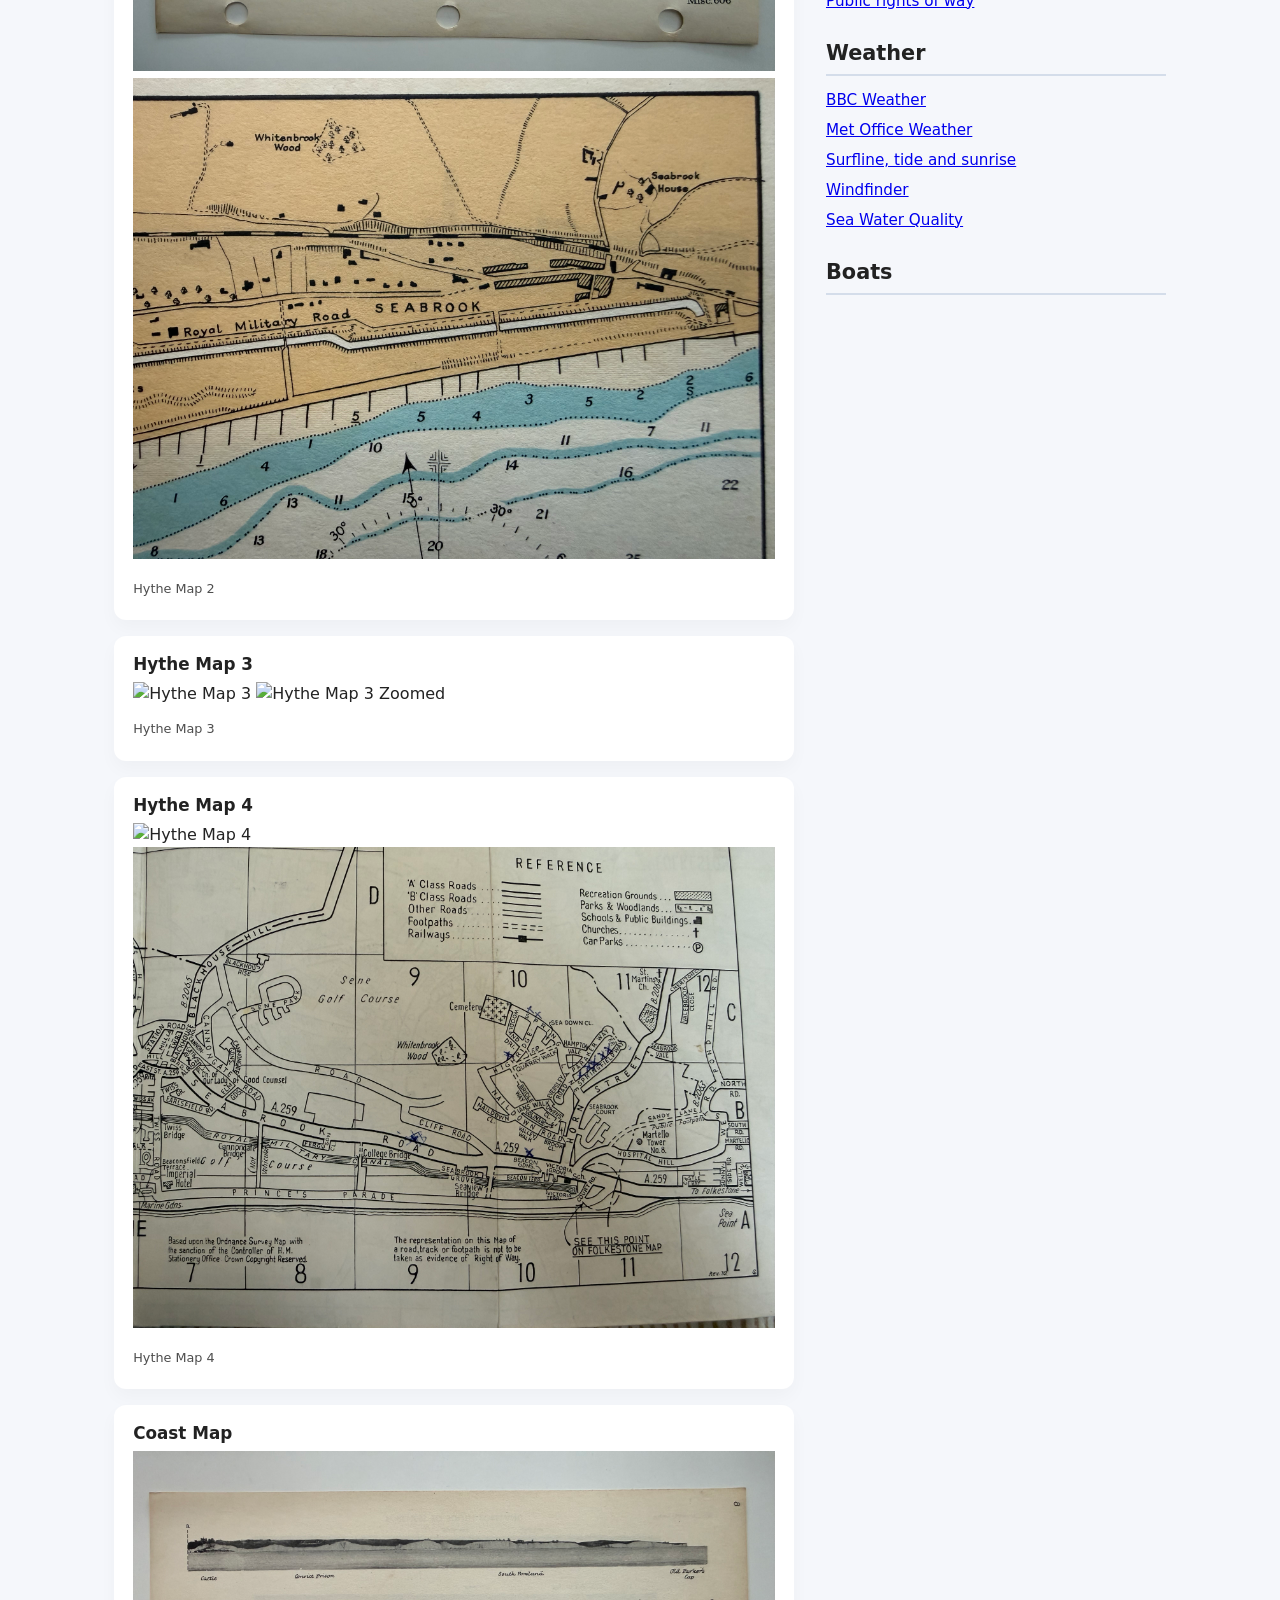
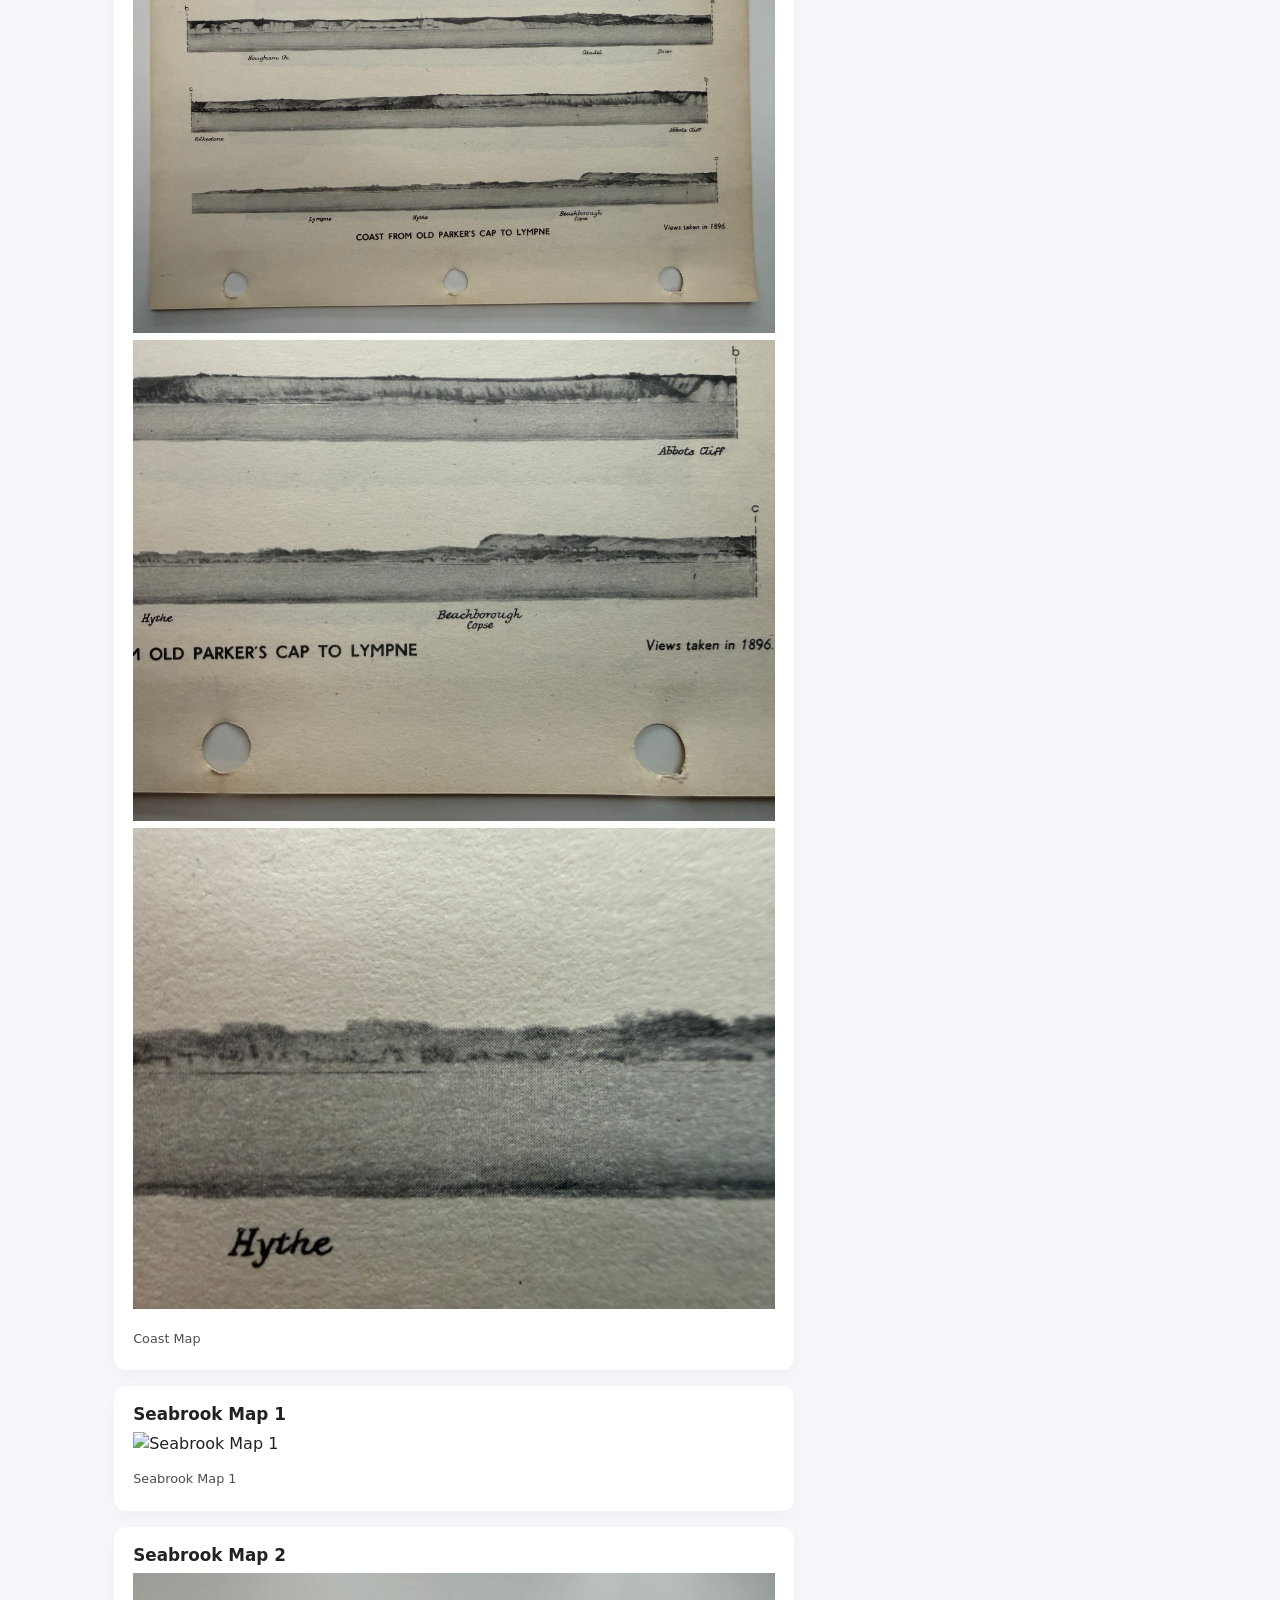
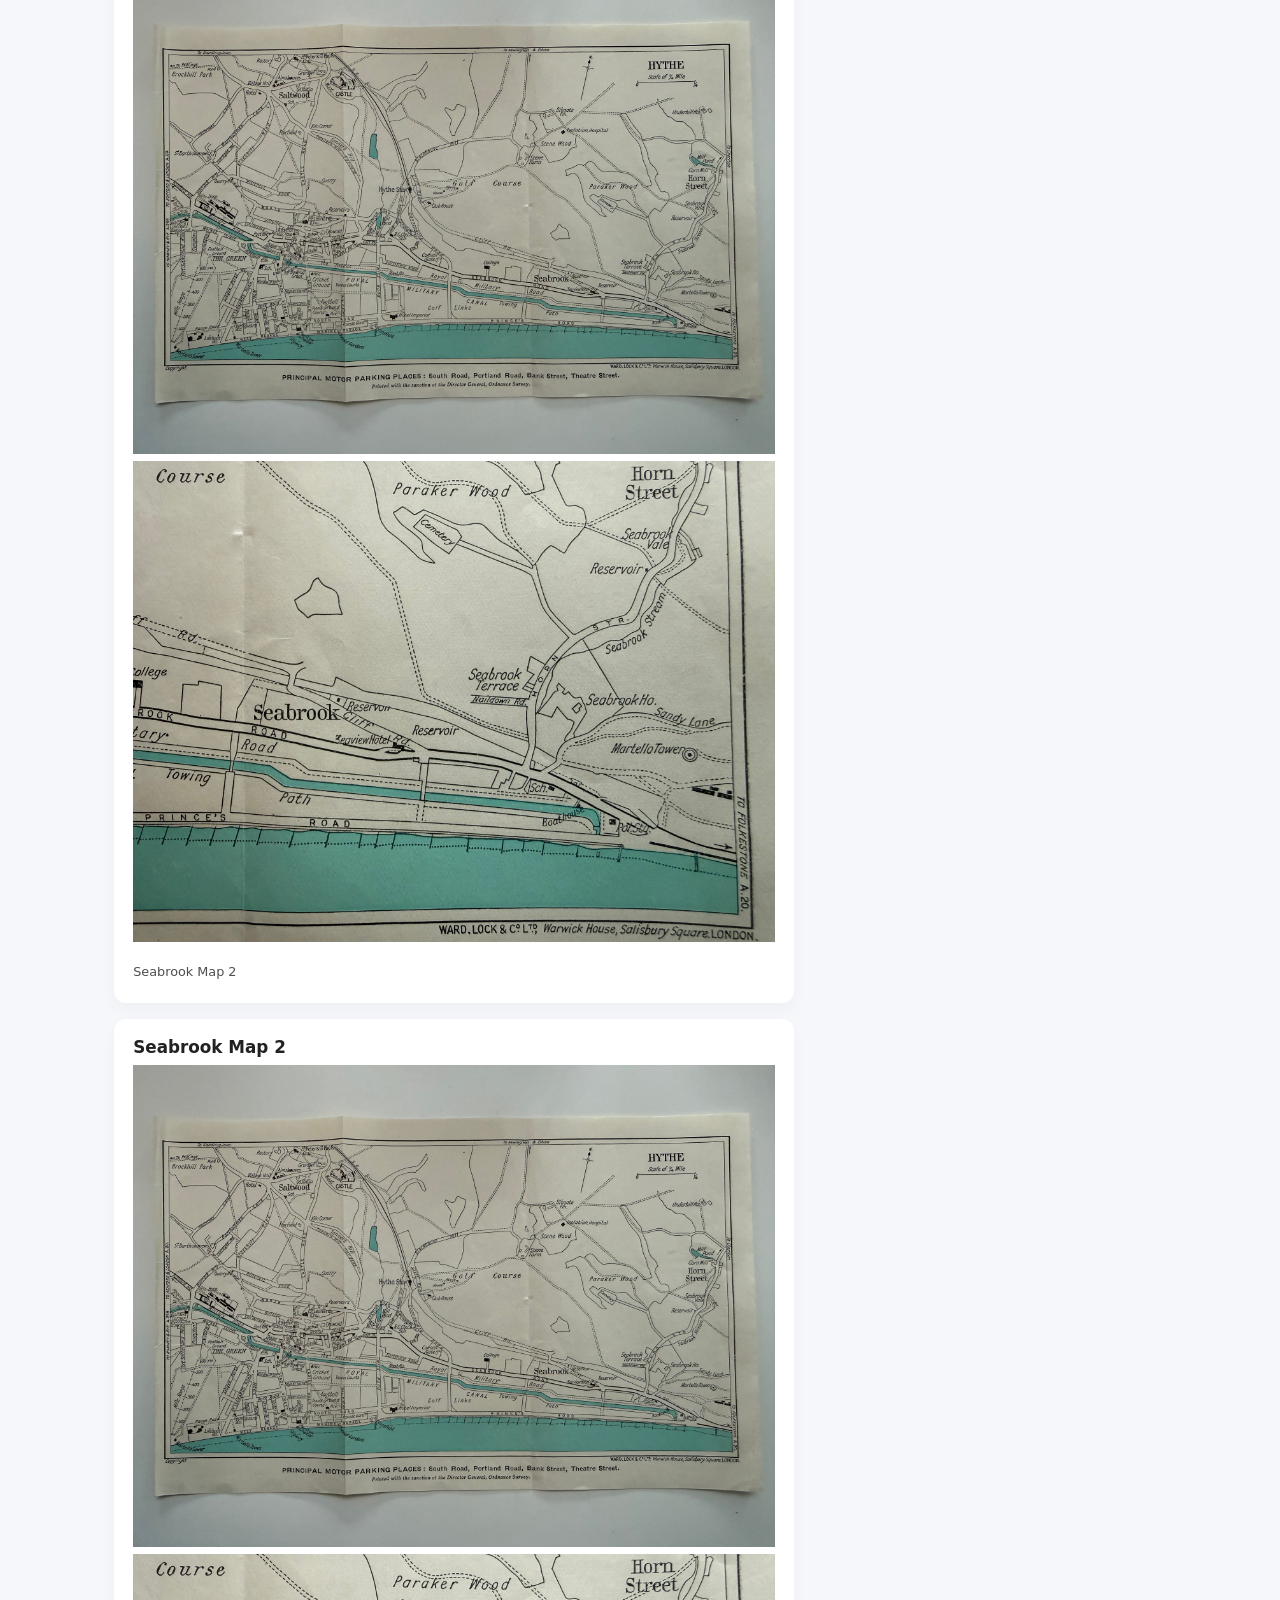
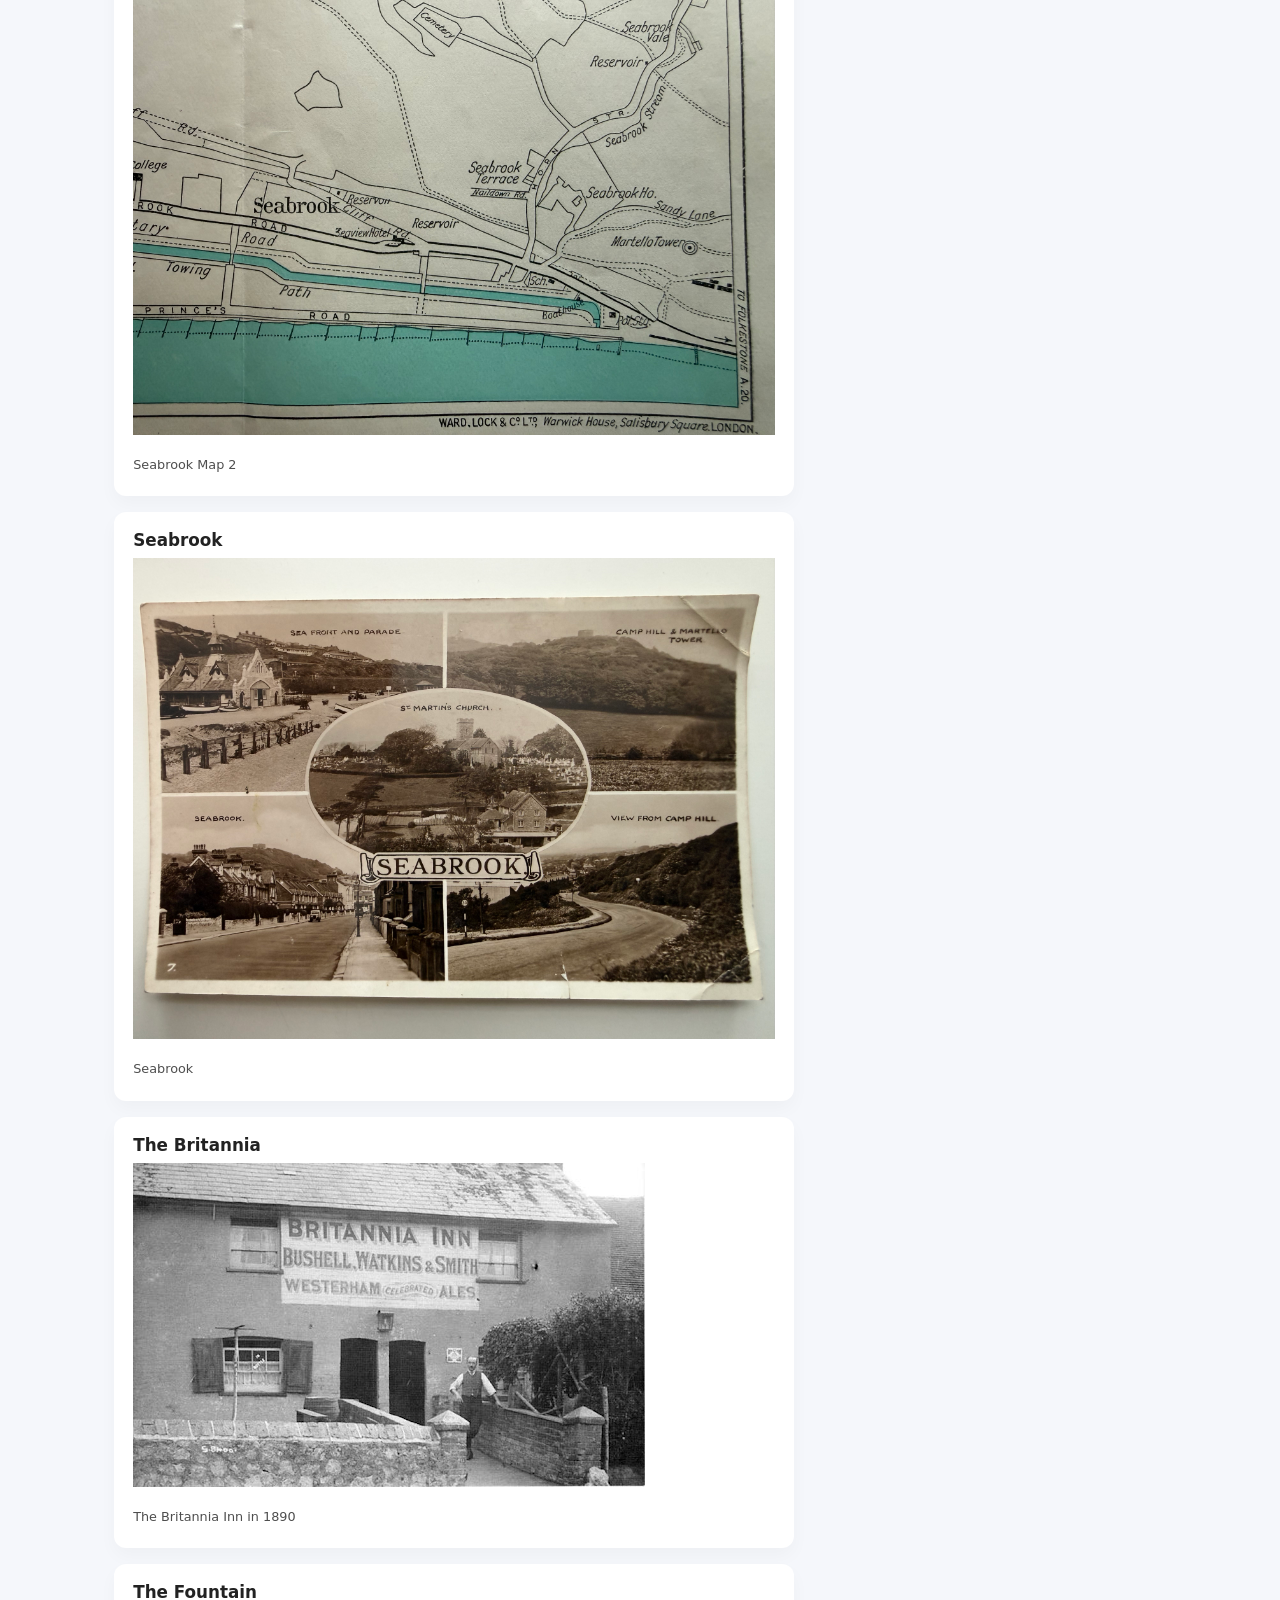
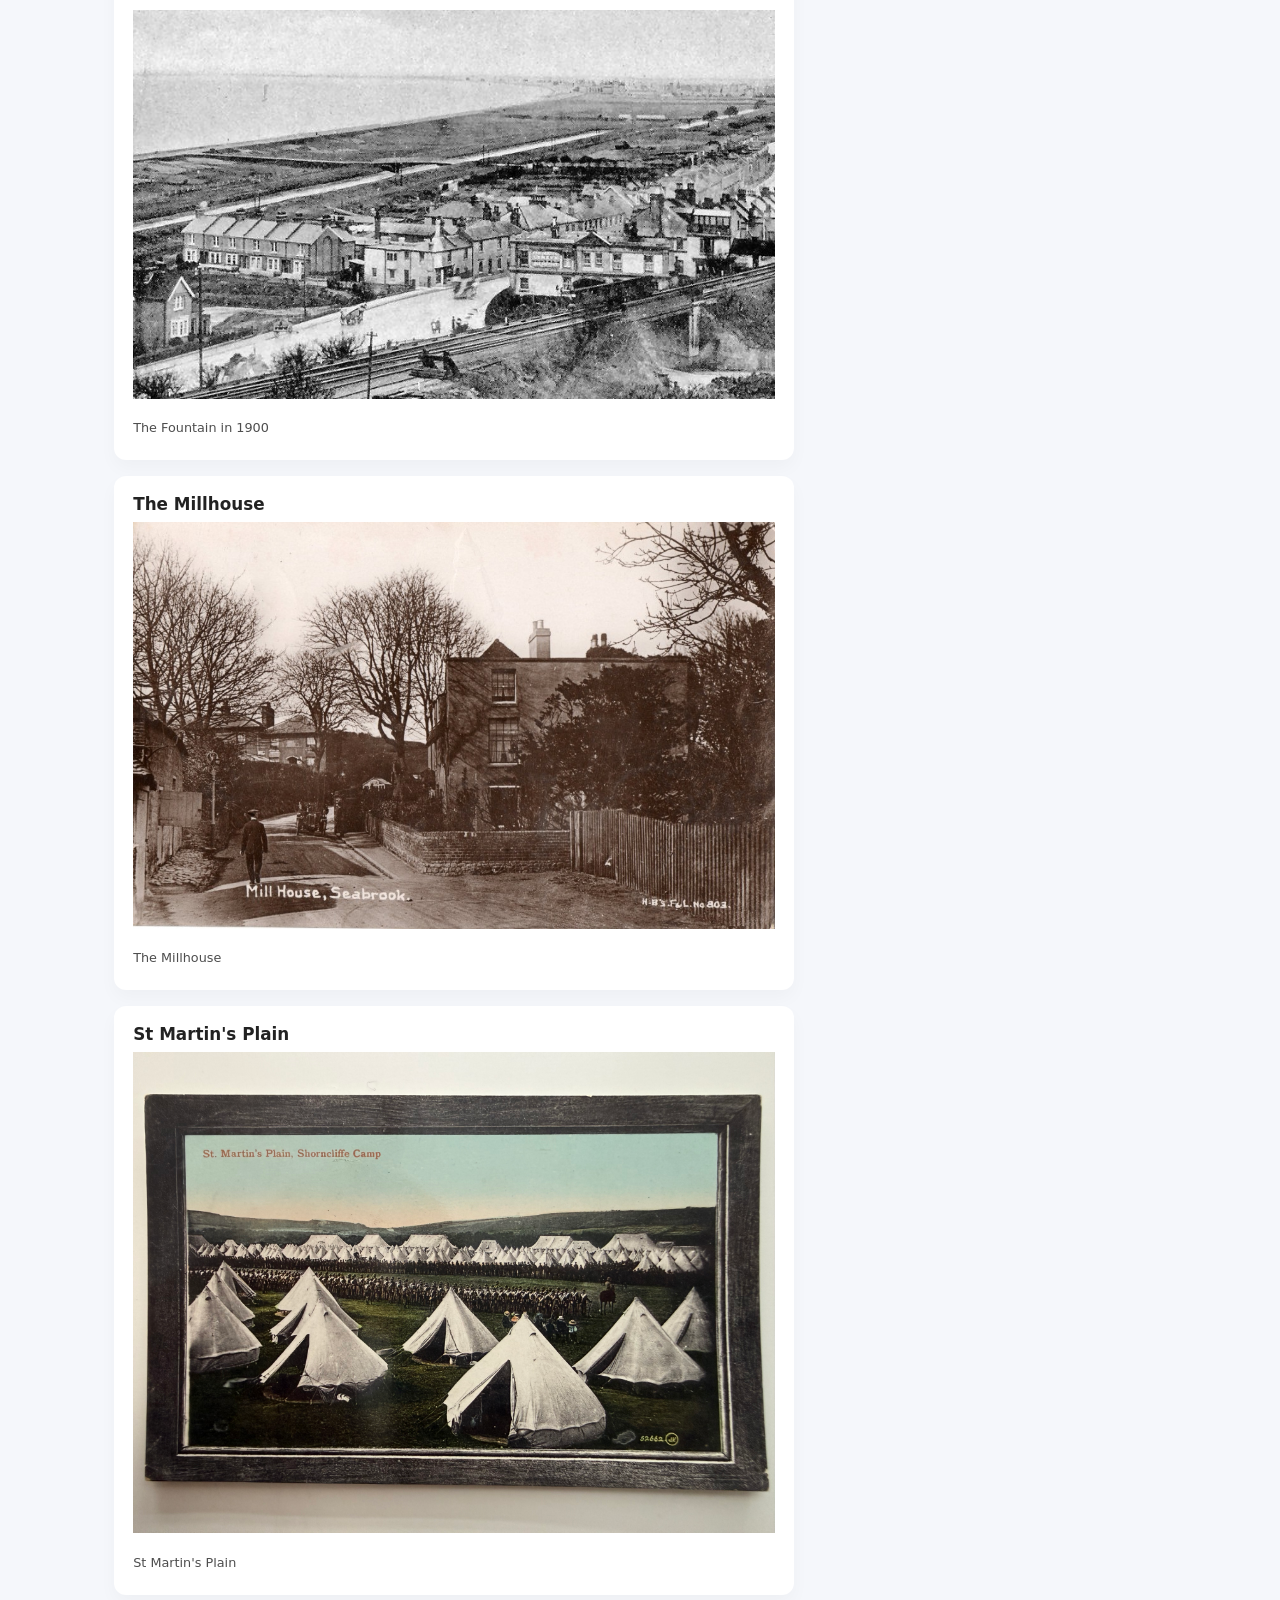
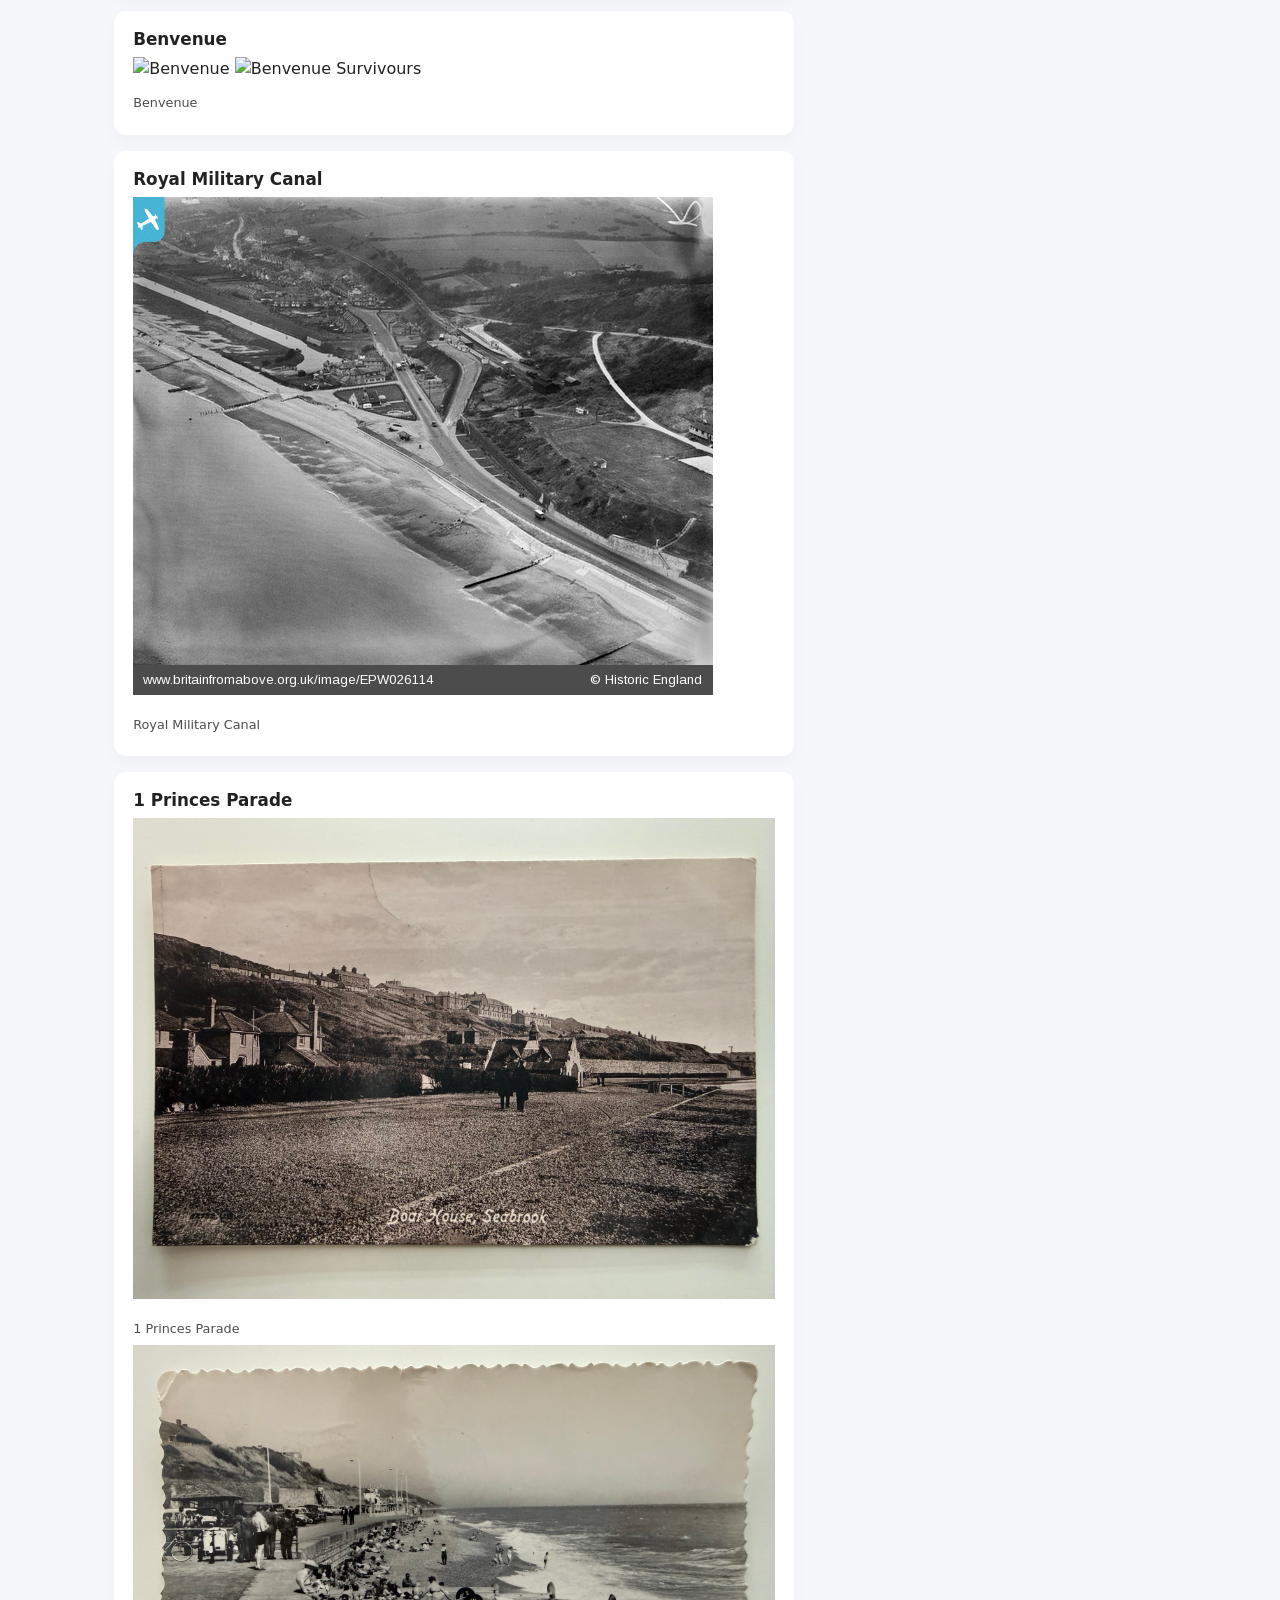
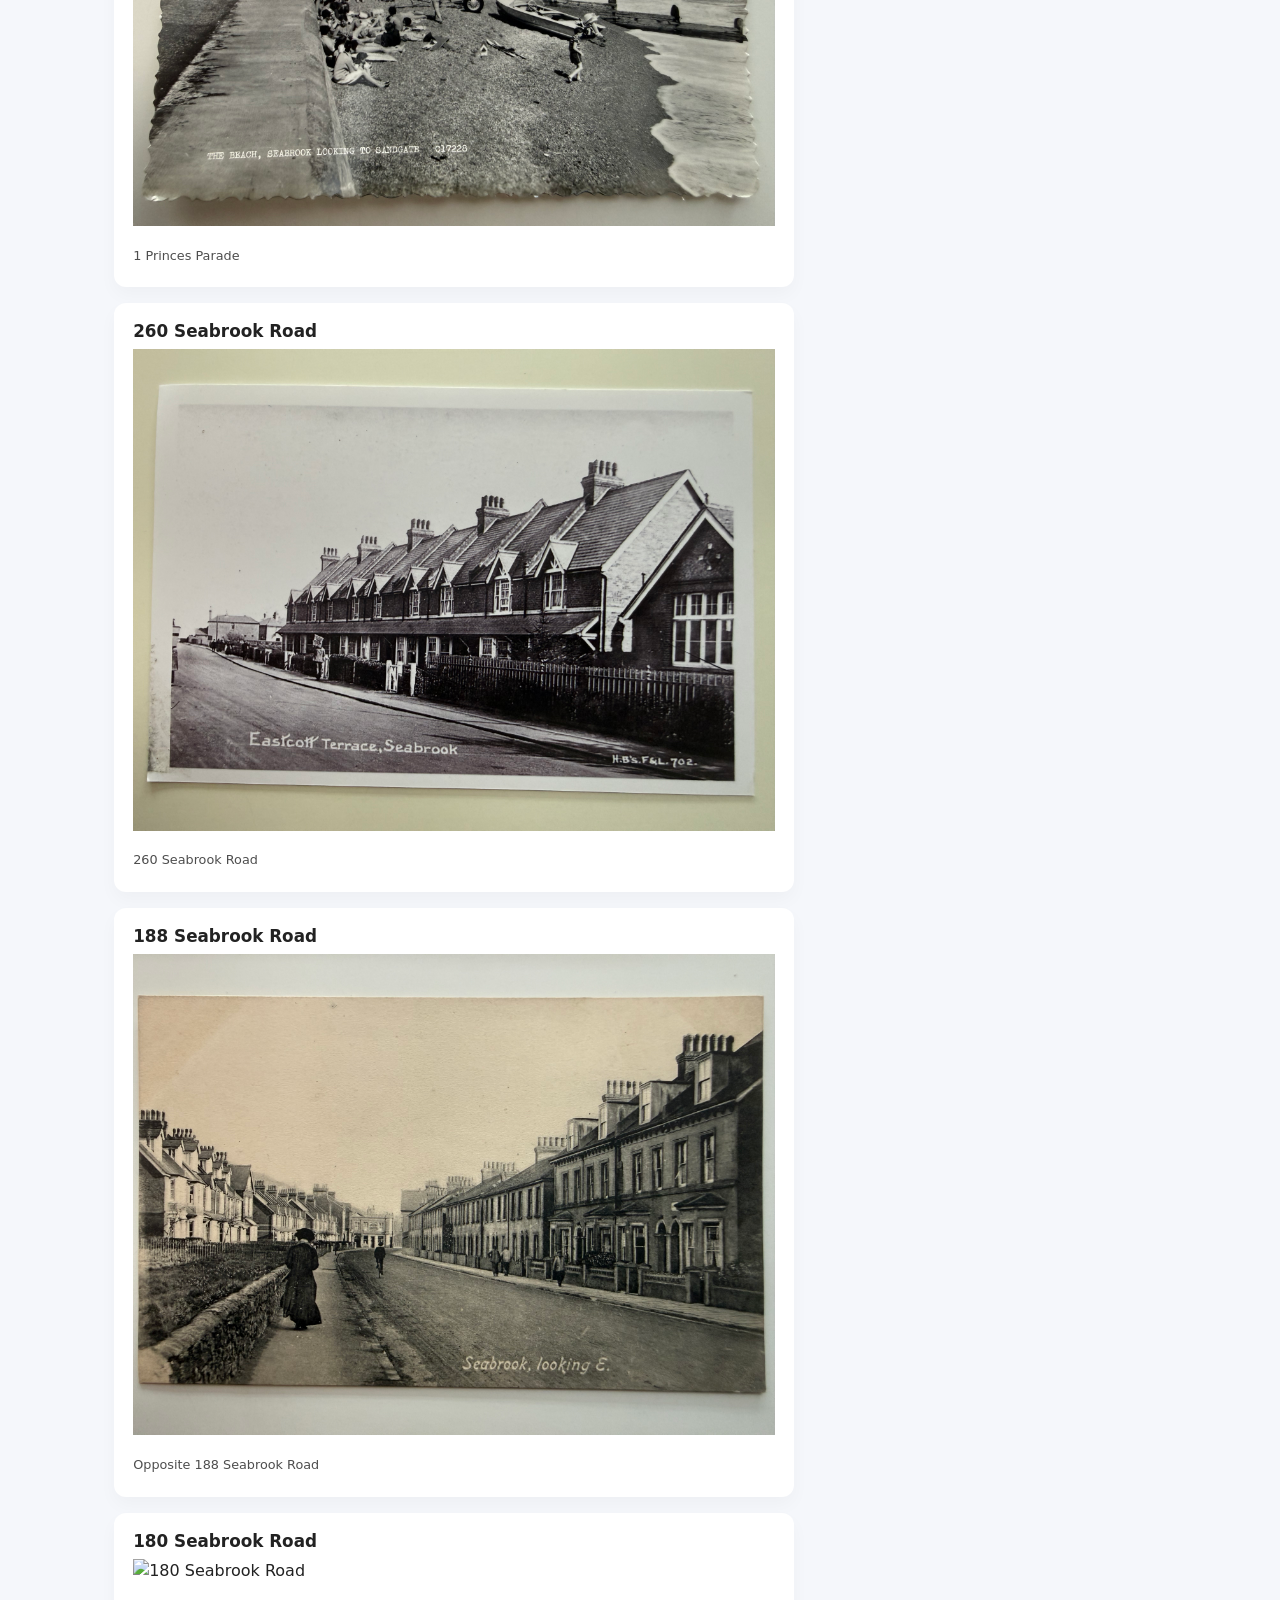
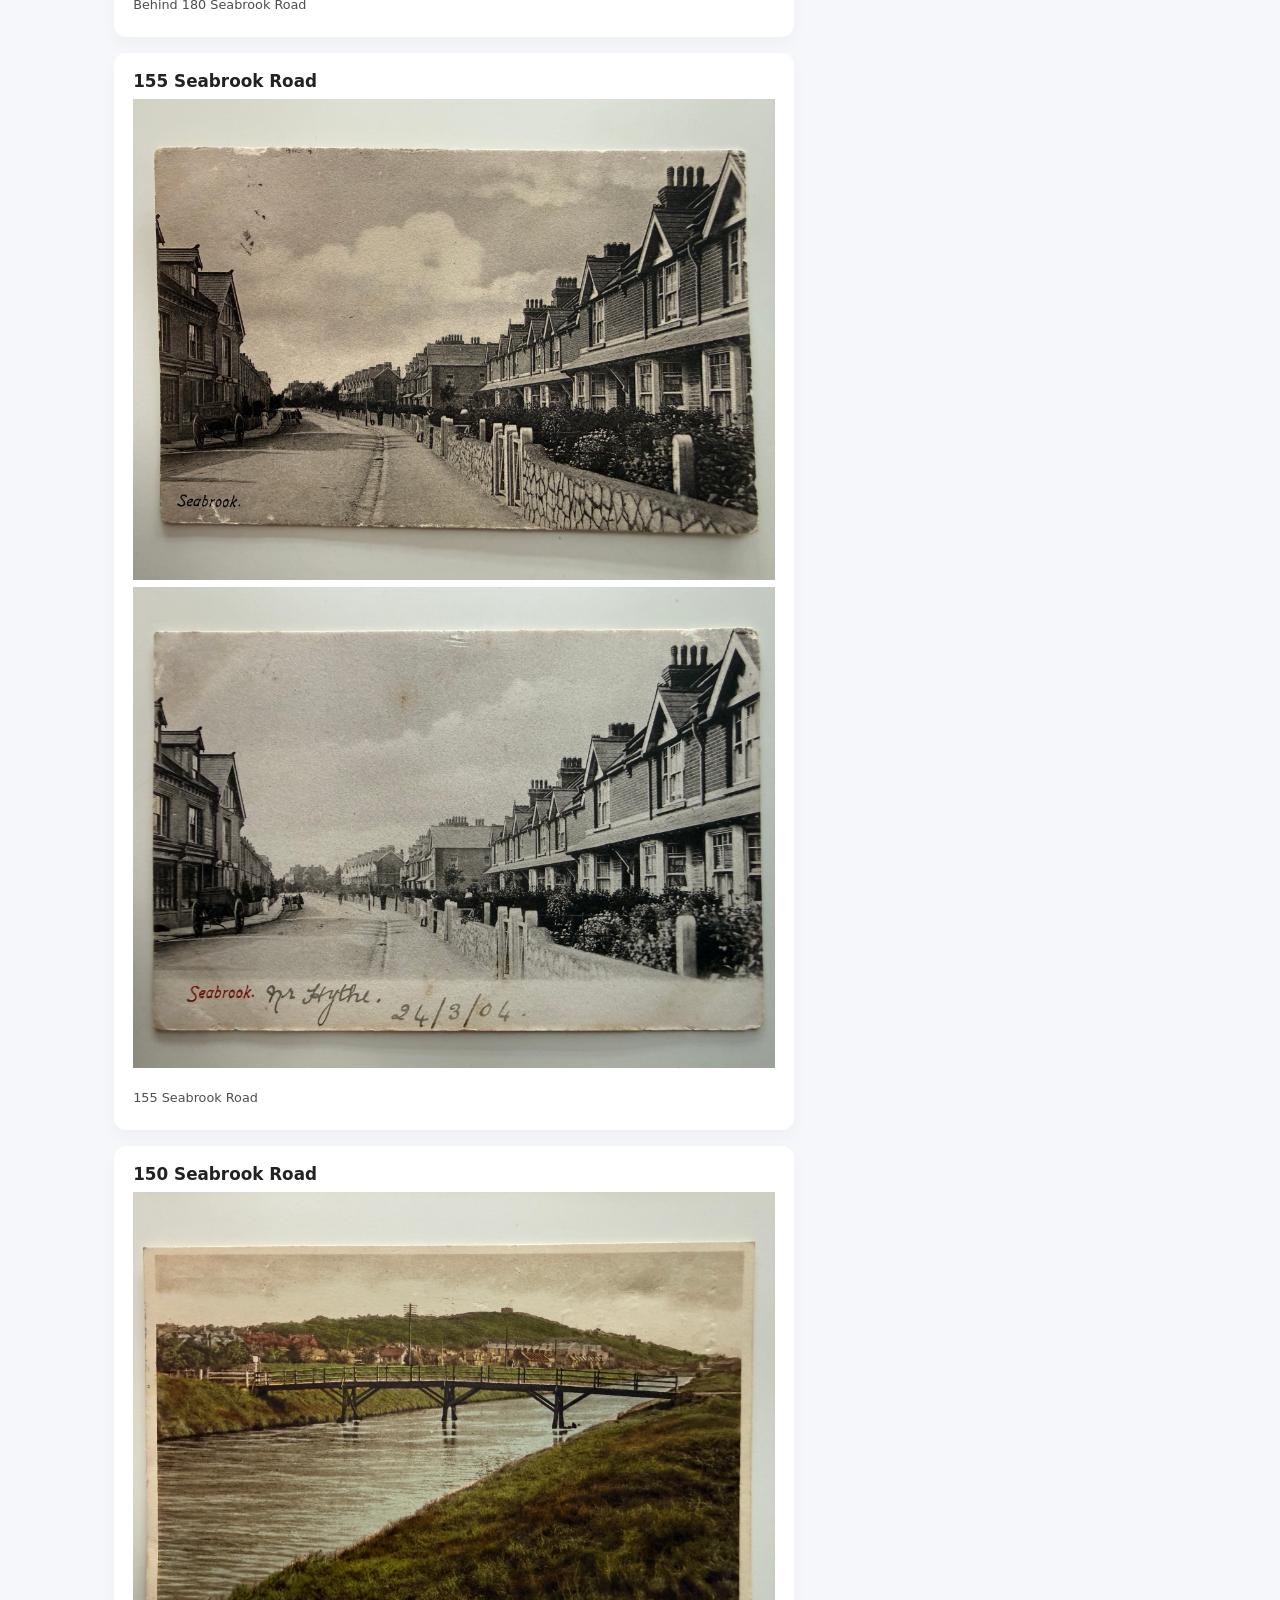
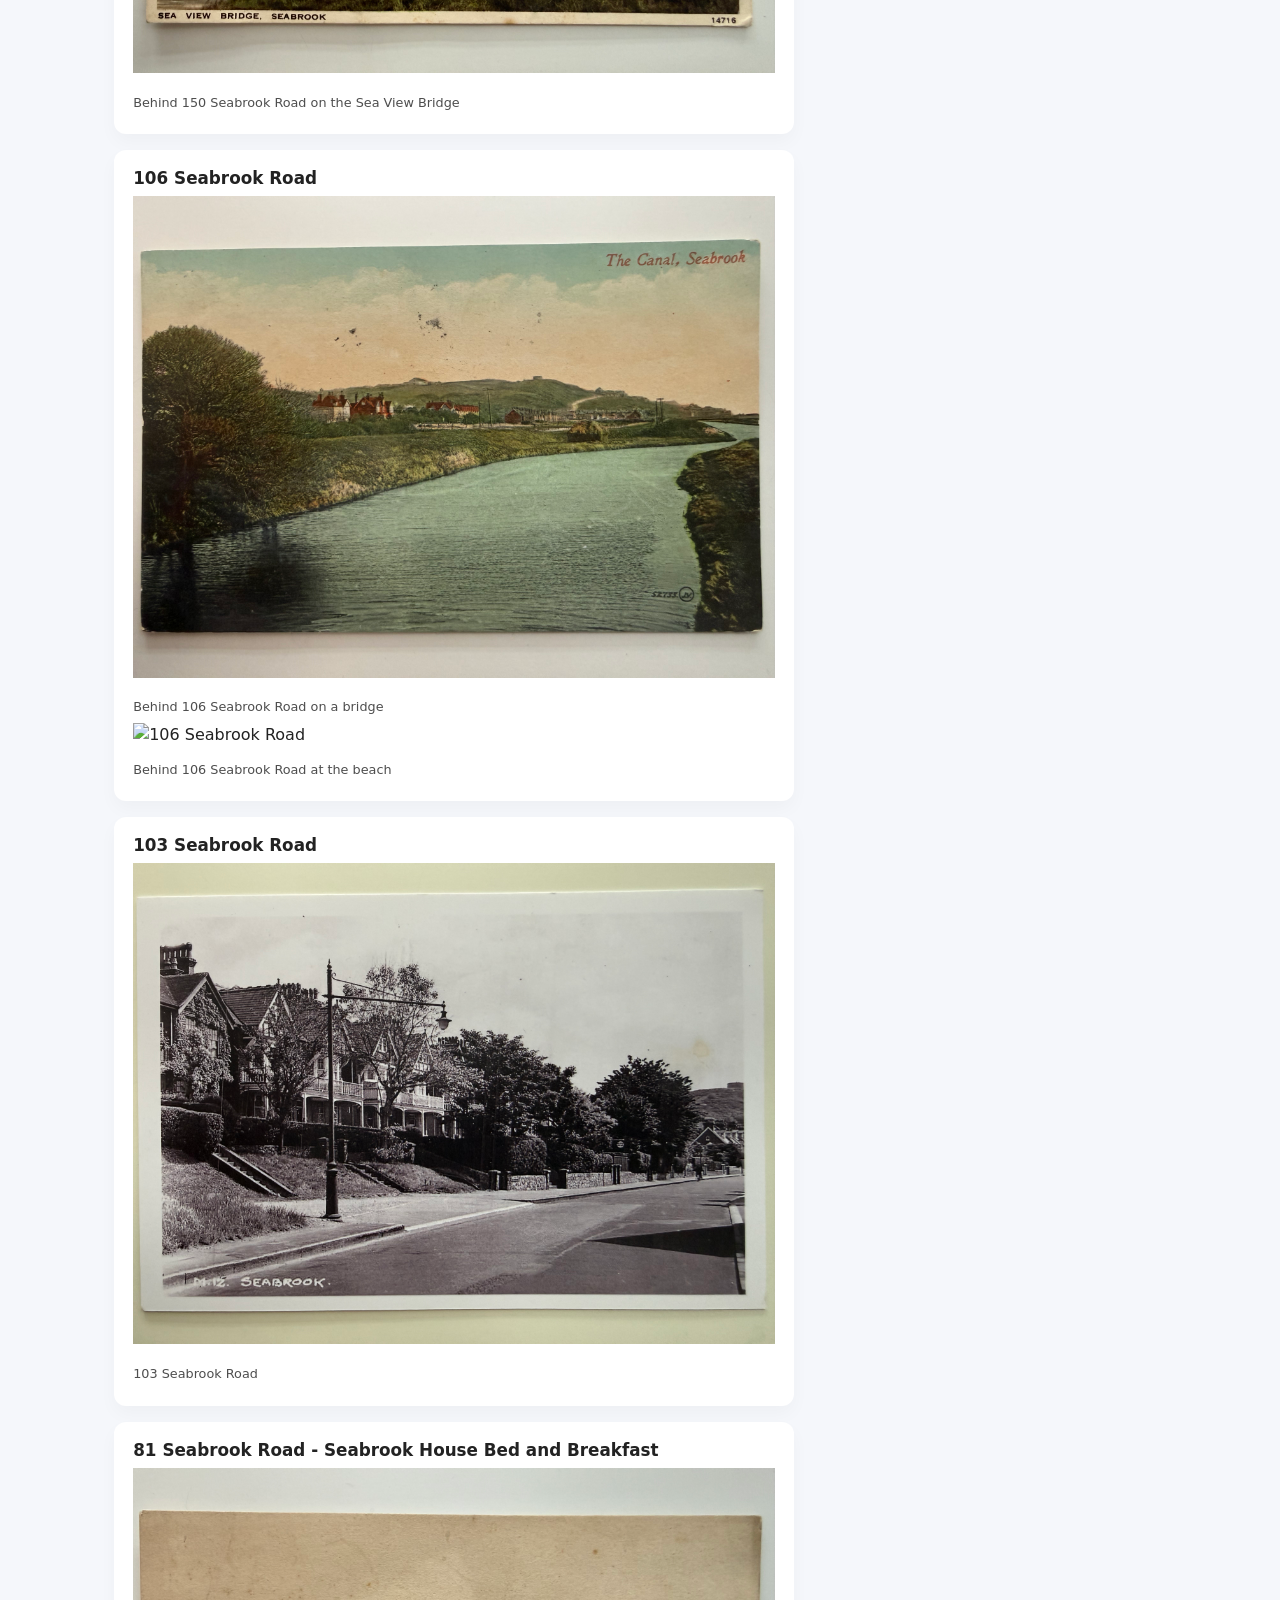
==== commit 54d3041f: "Add files via upload" ====
--- a/past.html
+++ b/past.html
@@ -76,6 +76,7 @@
   <h3>Coast Map</h3>
         <img src="images/old/coast.jpg" alt="Coast Map">
         <img src="images/old/coastzoomed.jpg" alt="Coast Map Zoomed">
+                <img src="images/old/coastzoomed2.jpg" alt="Coast Map Zoomed 2">
   <p class="meta">Coast Map</p>
 </div>
 <div class="card">
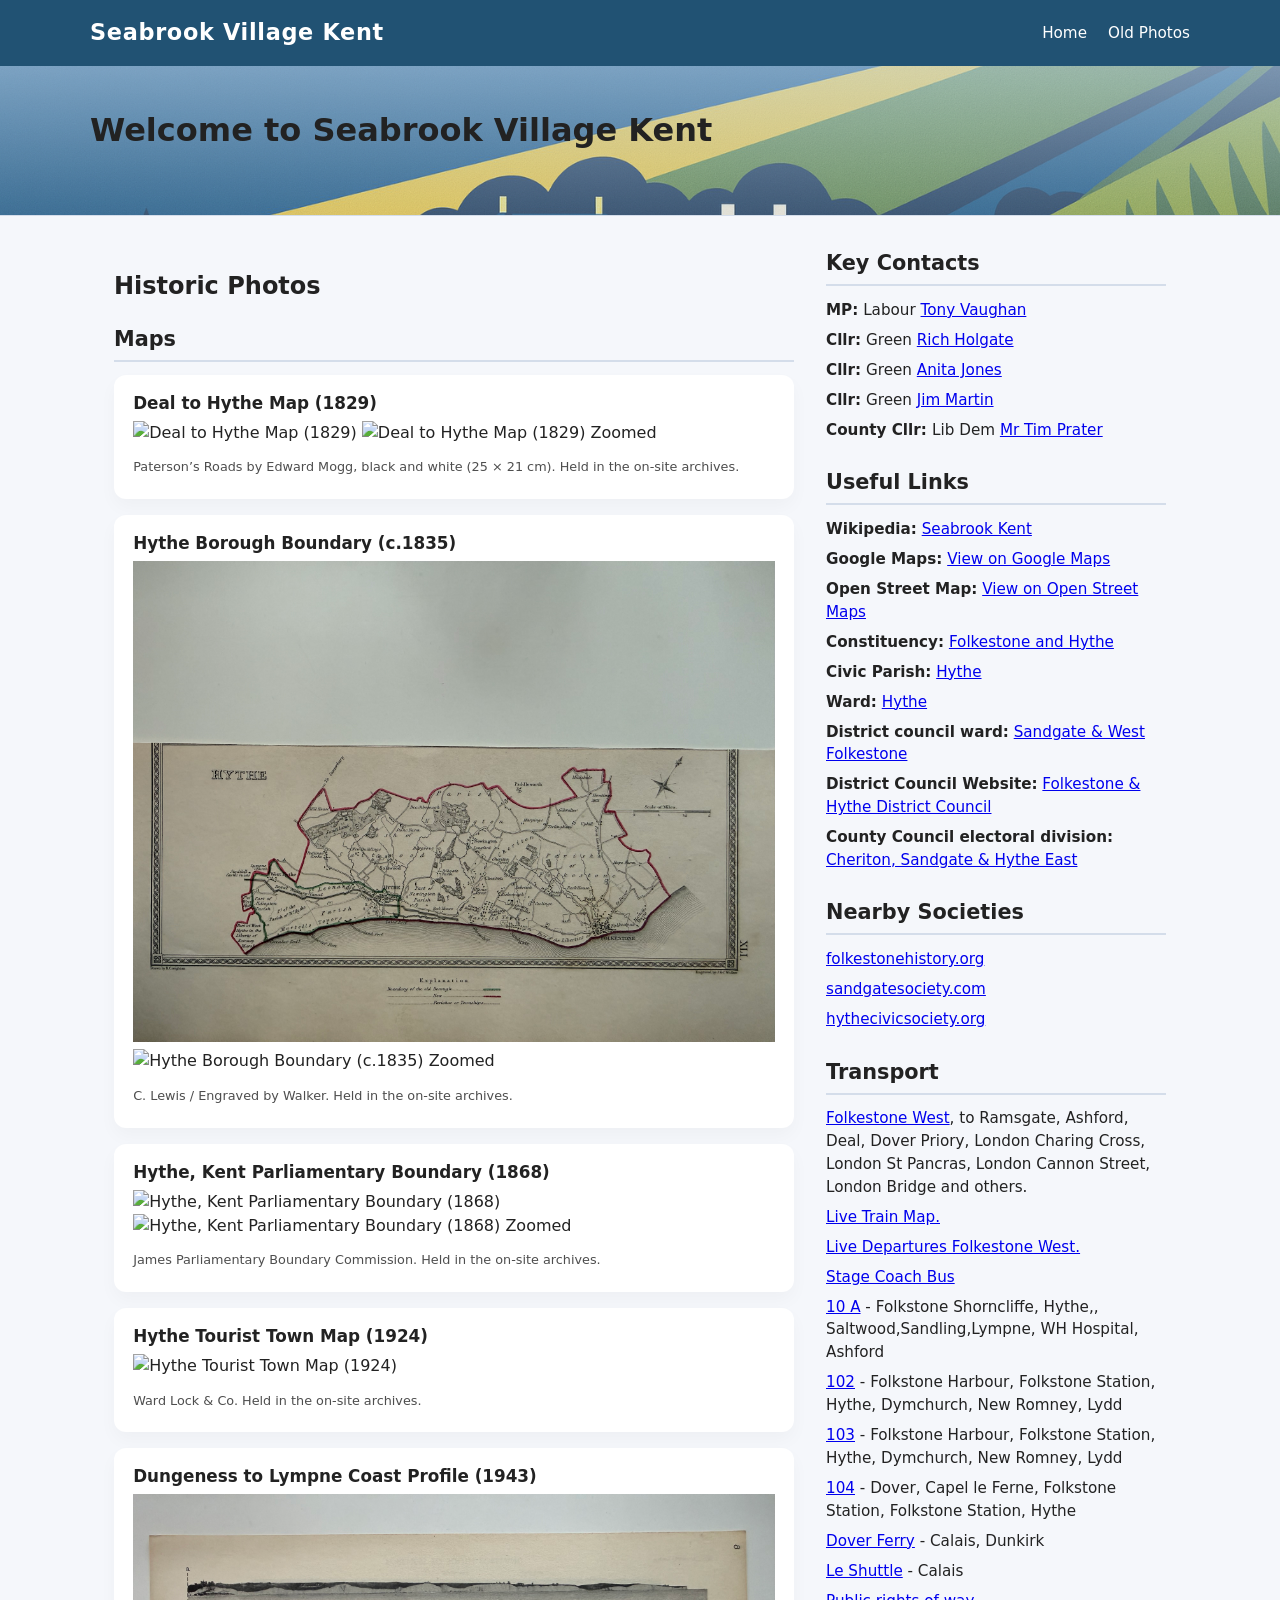
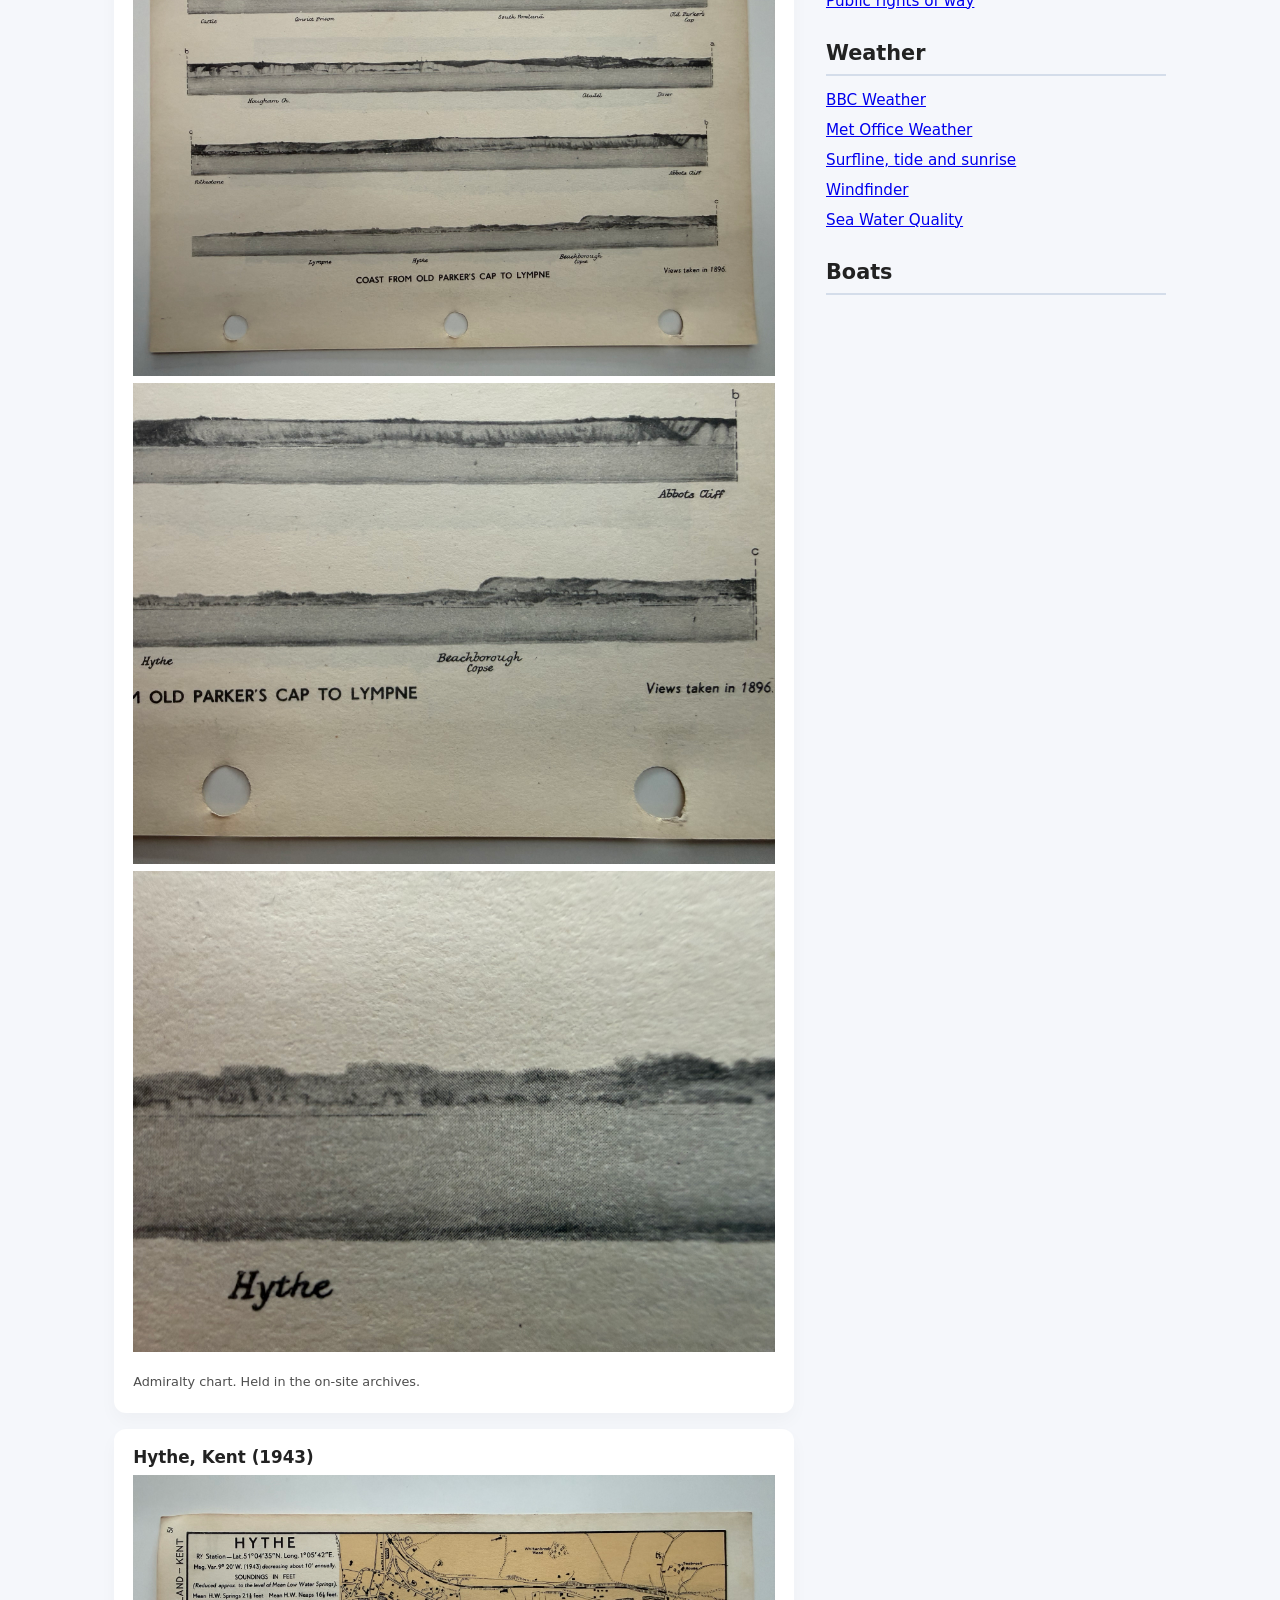
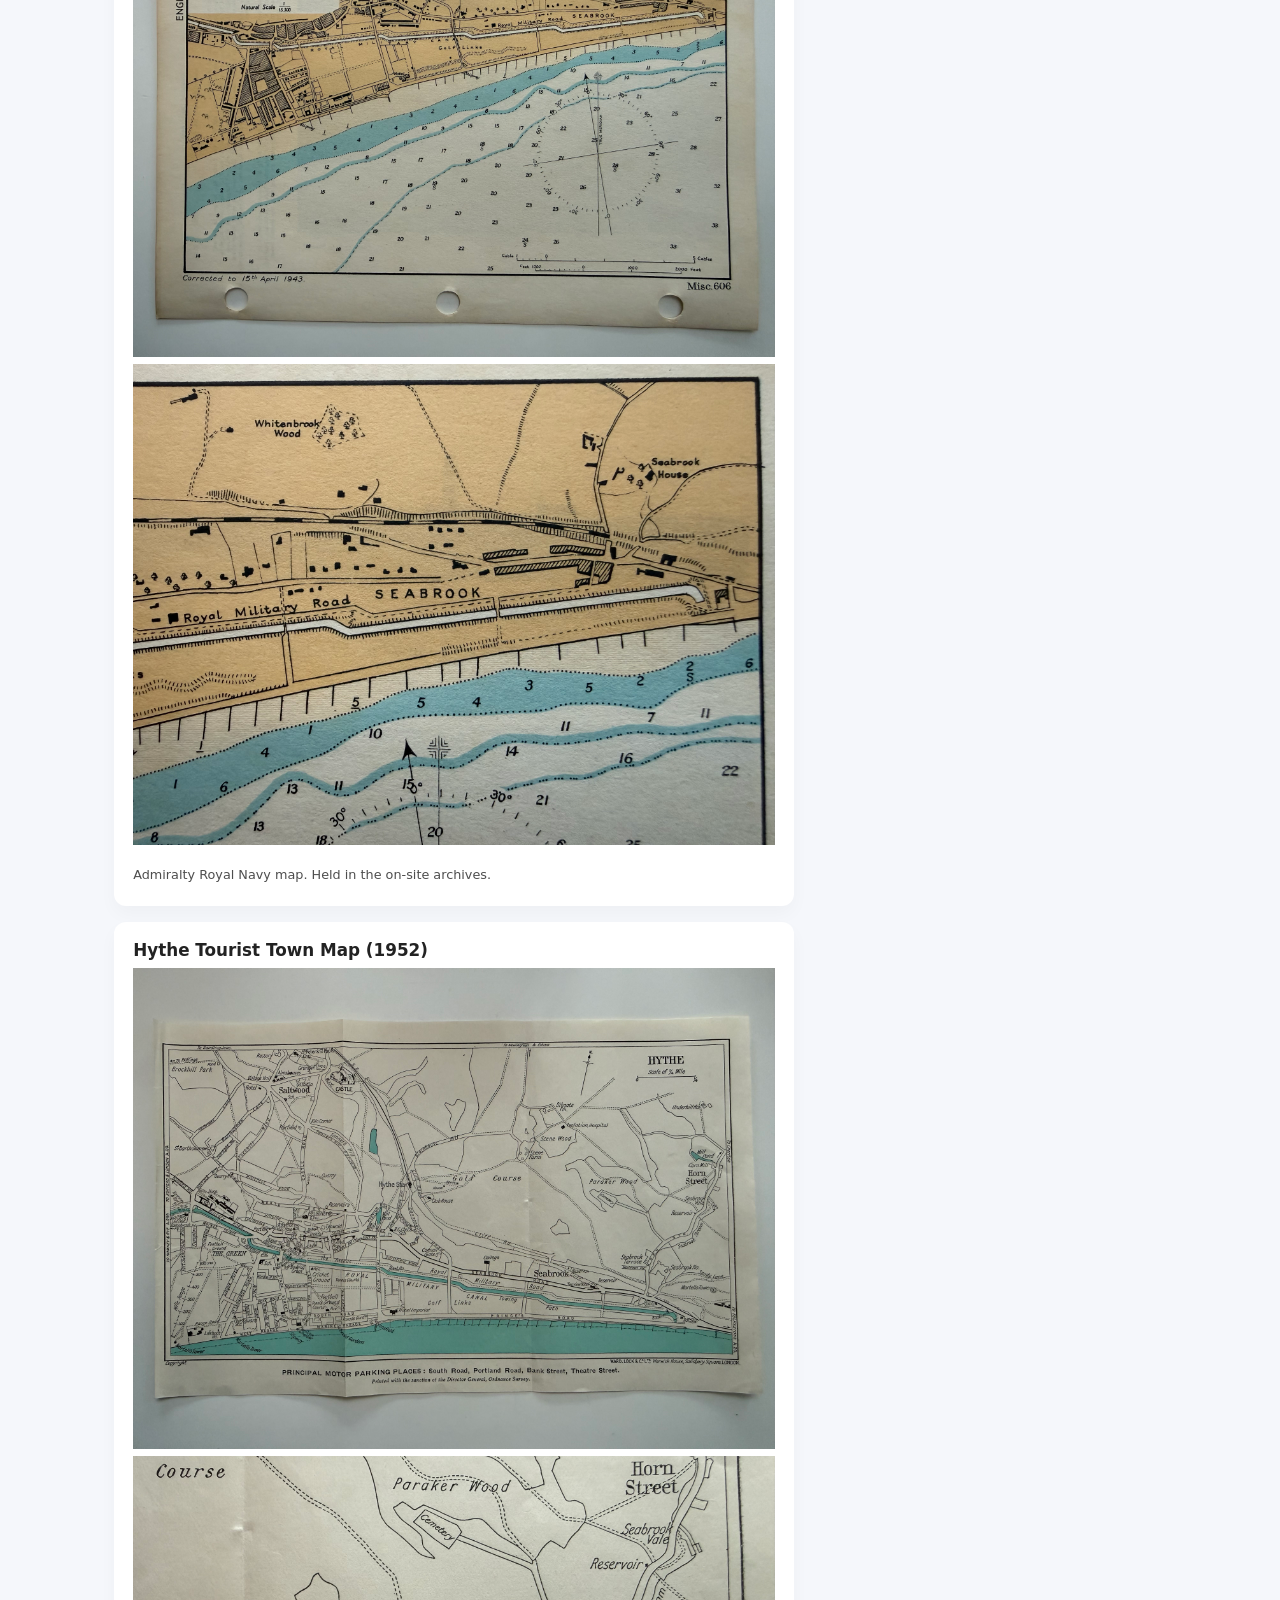
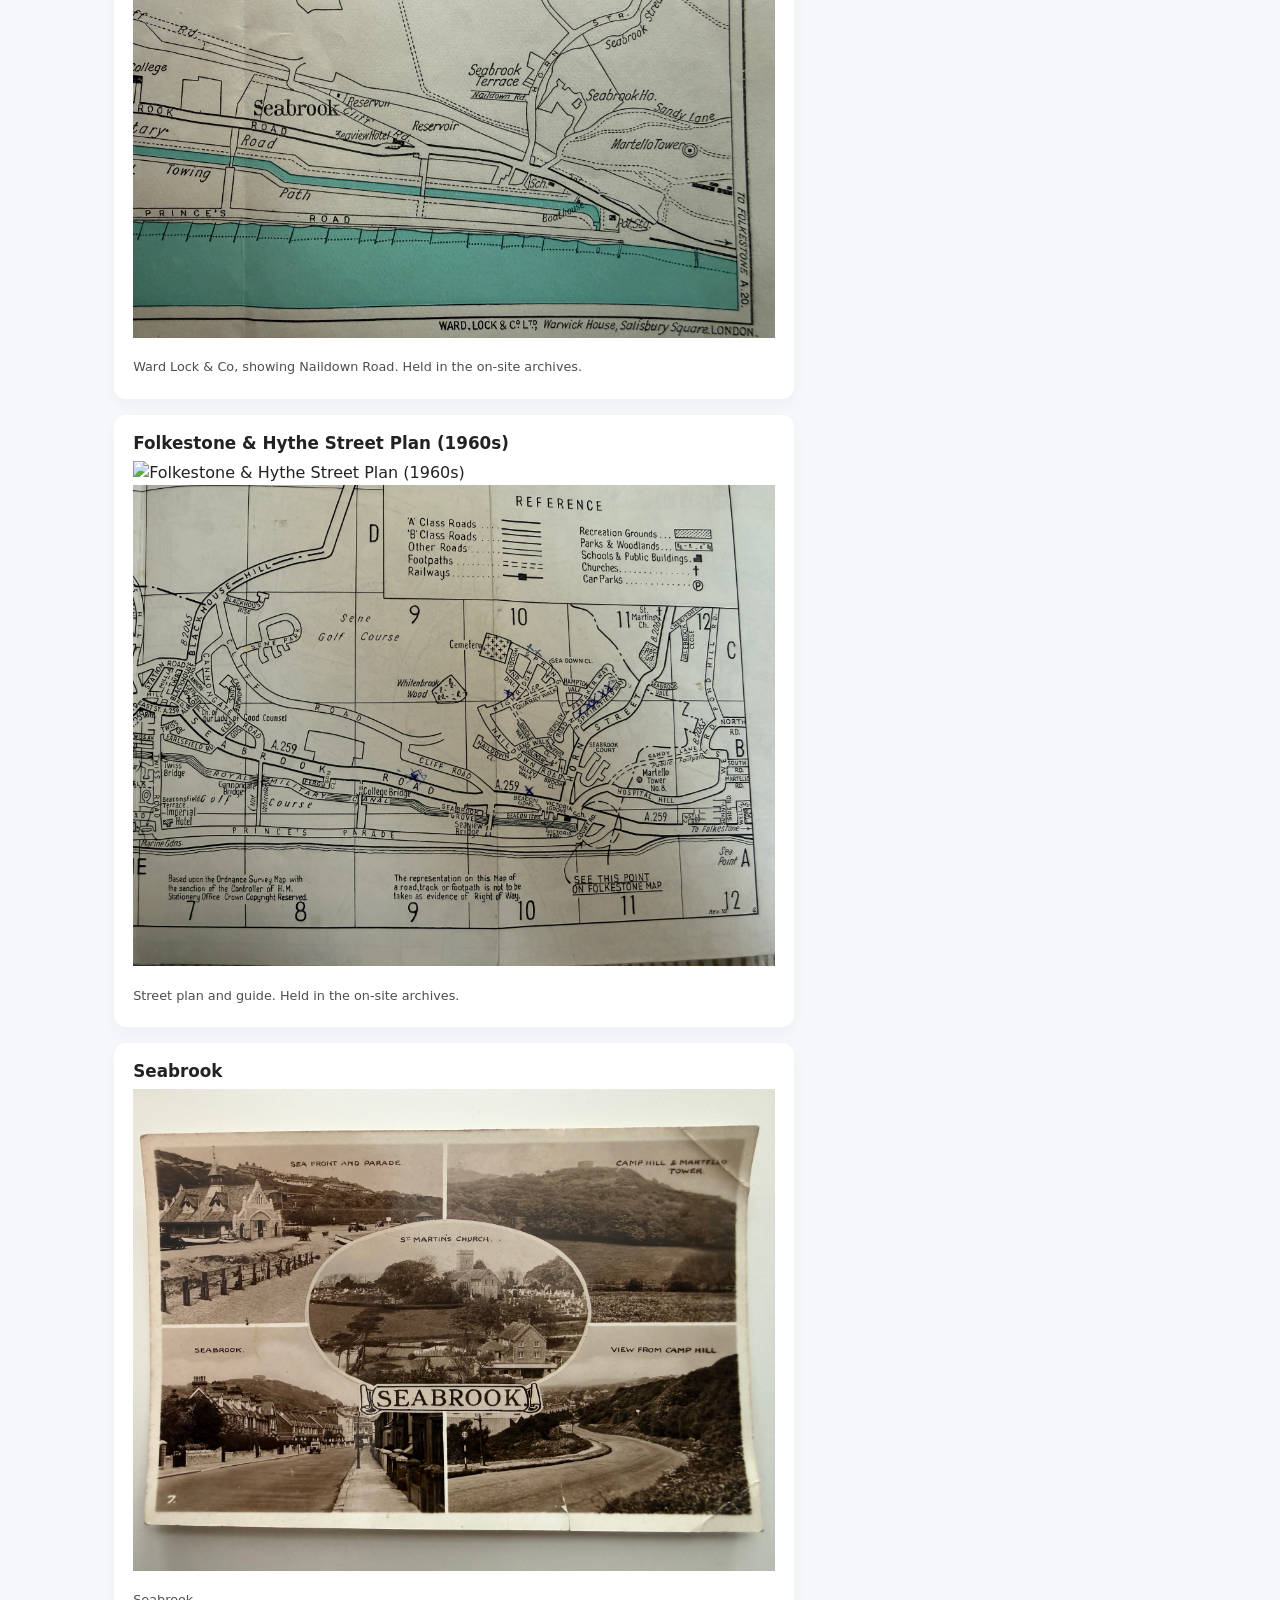
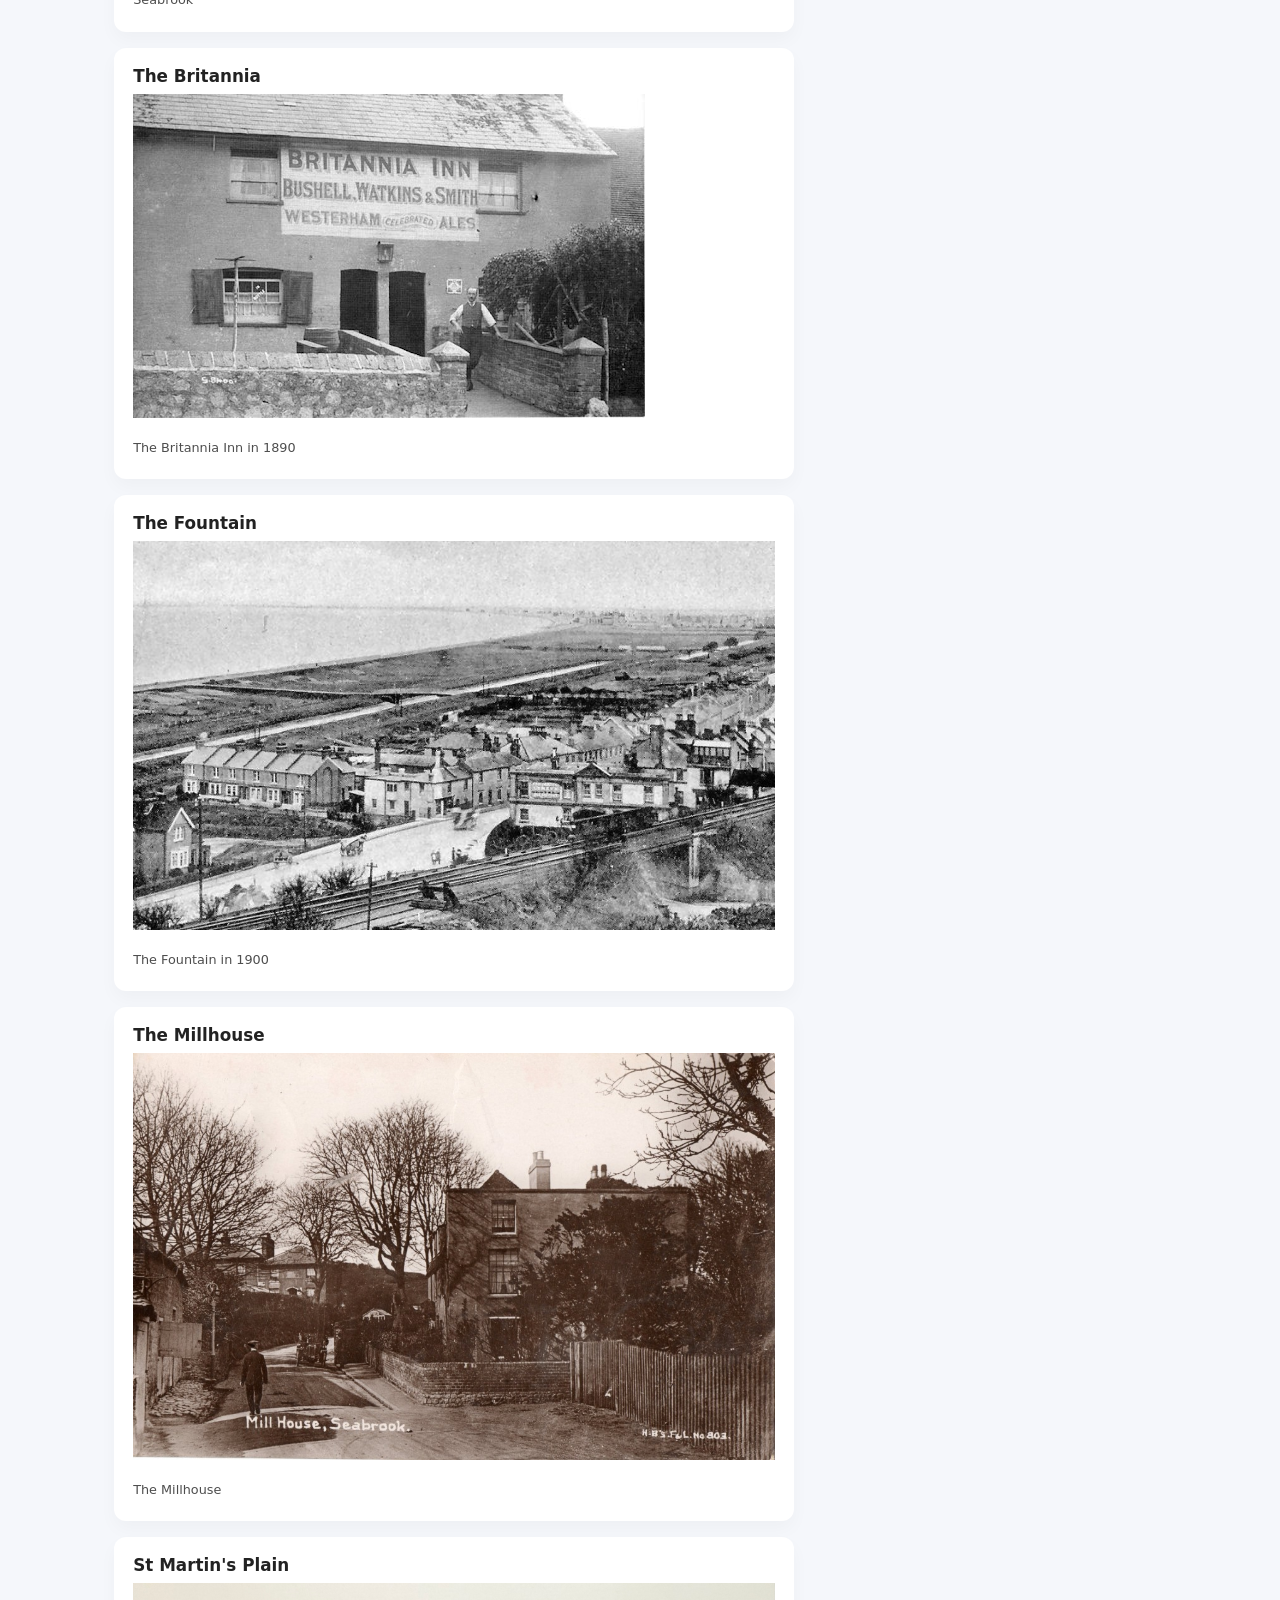
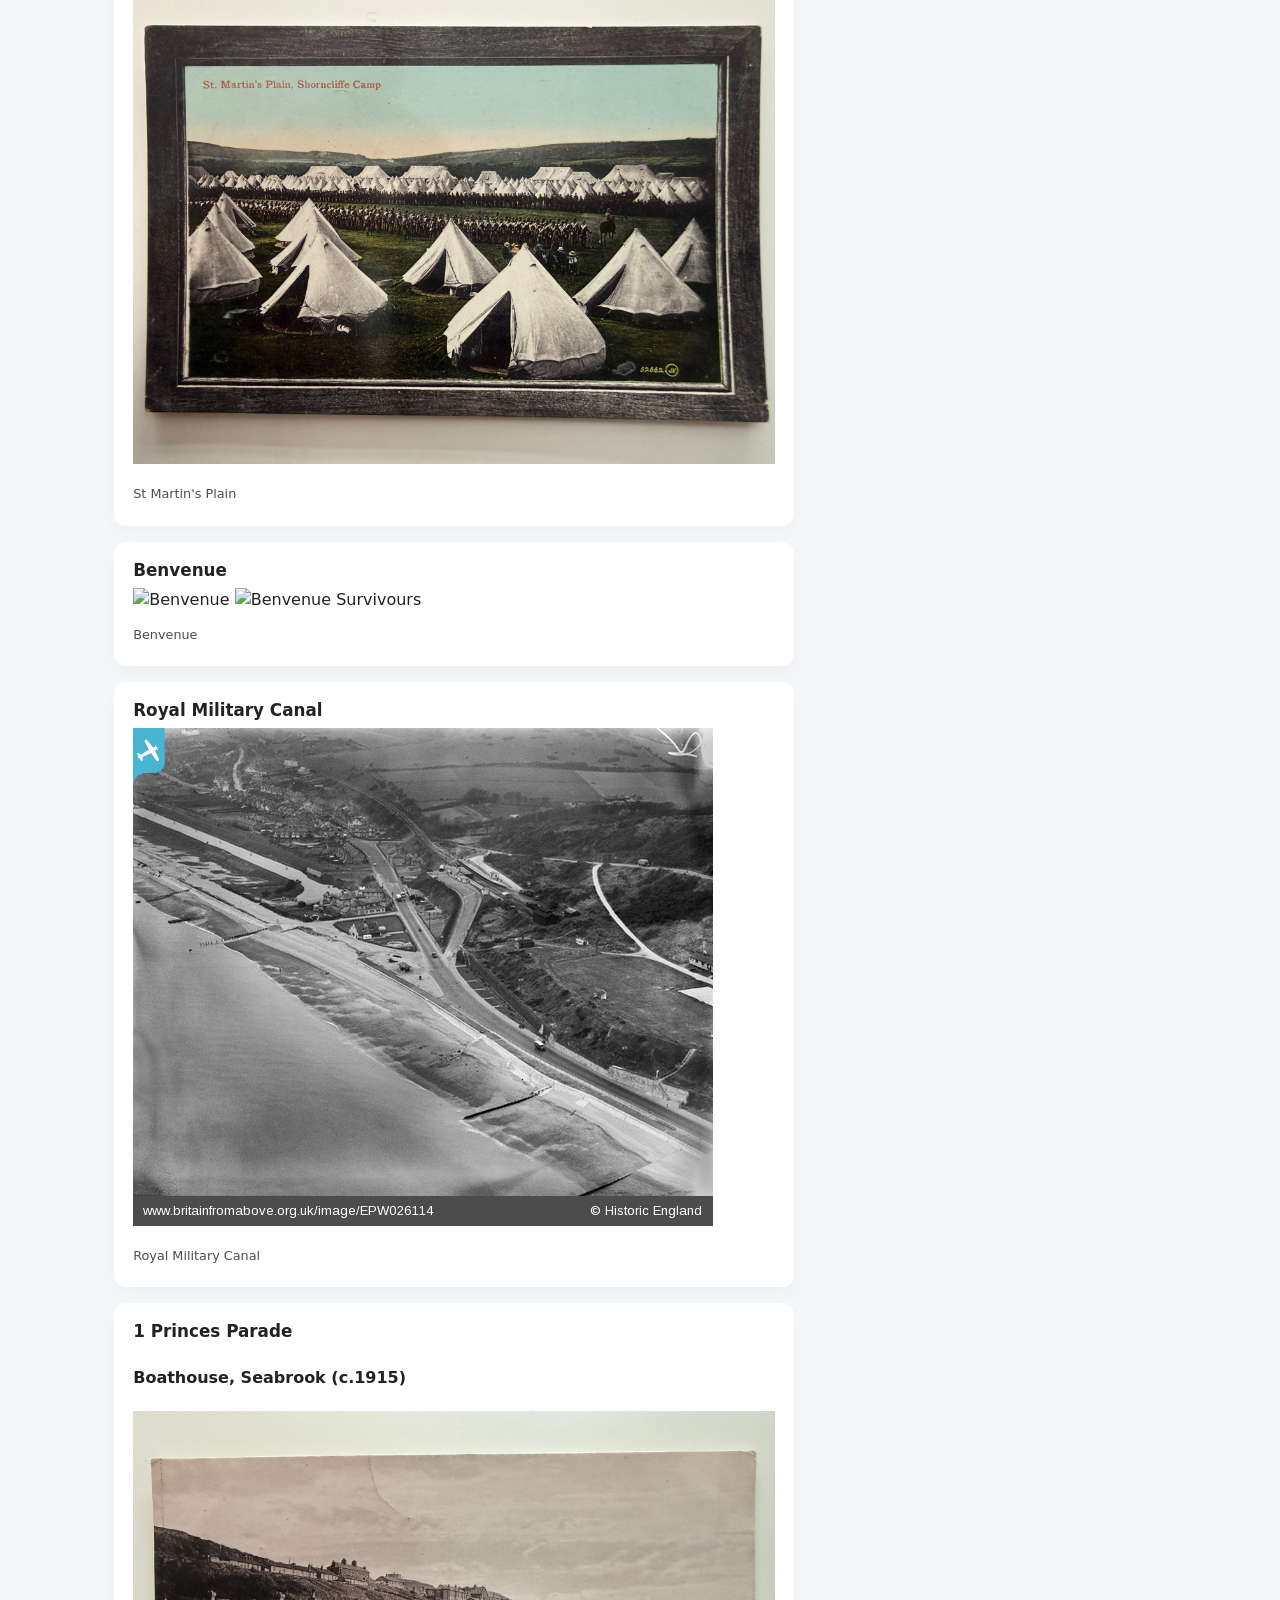
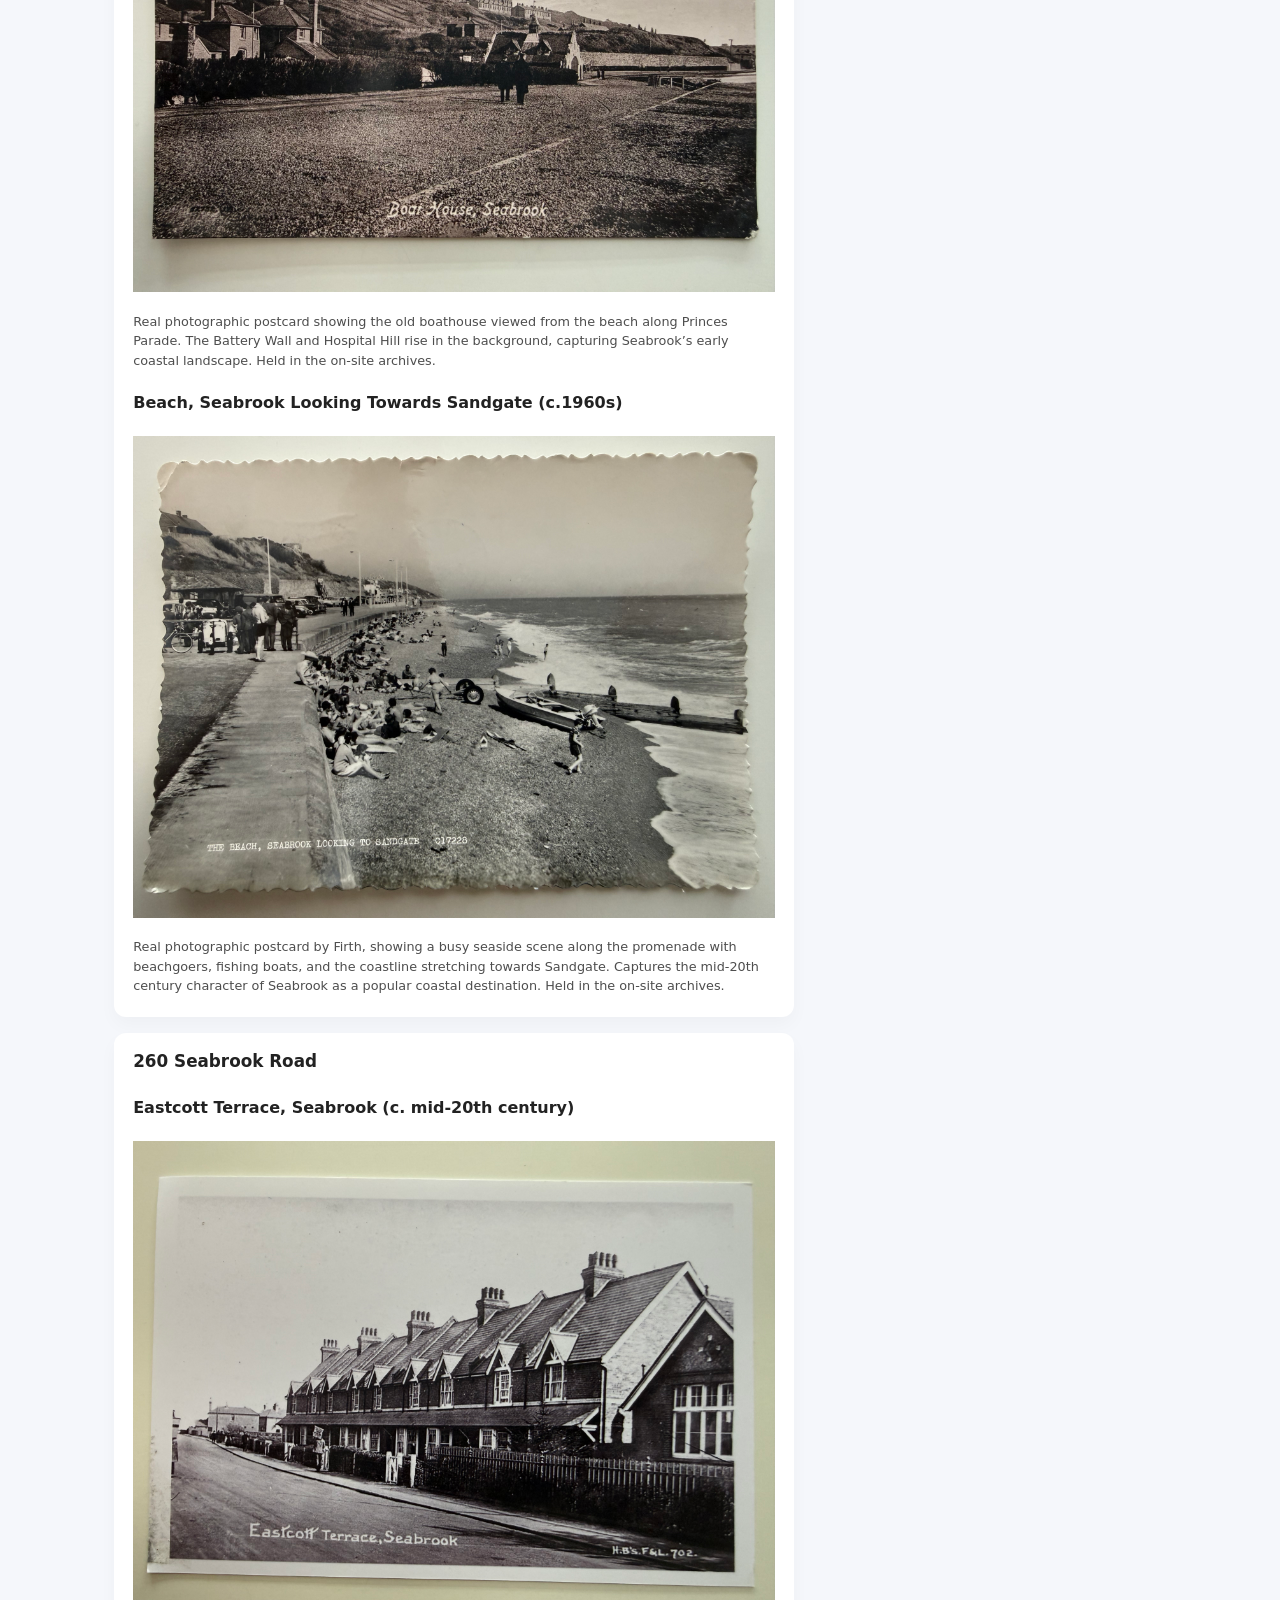
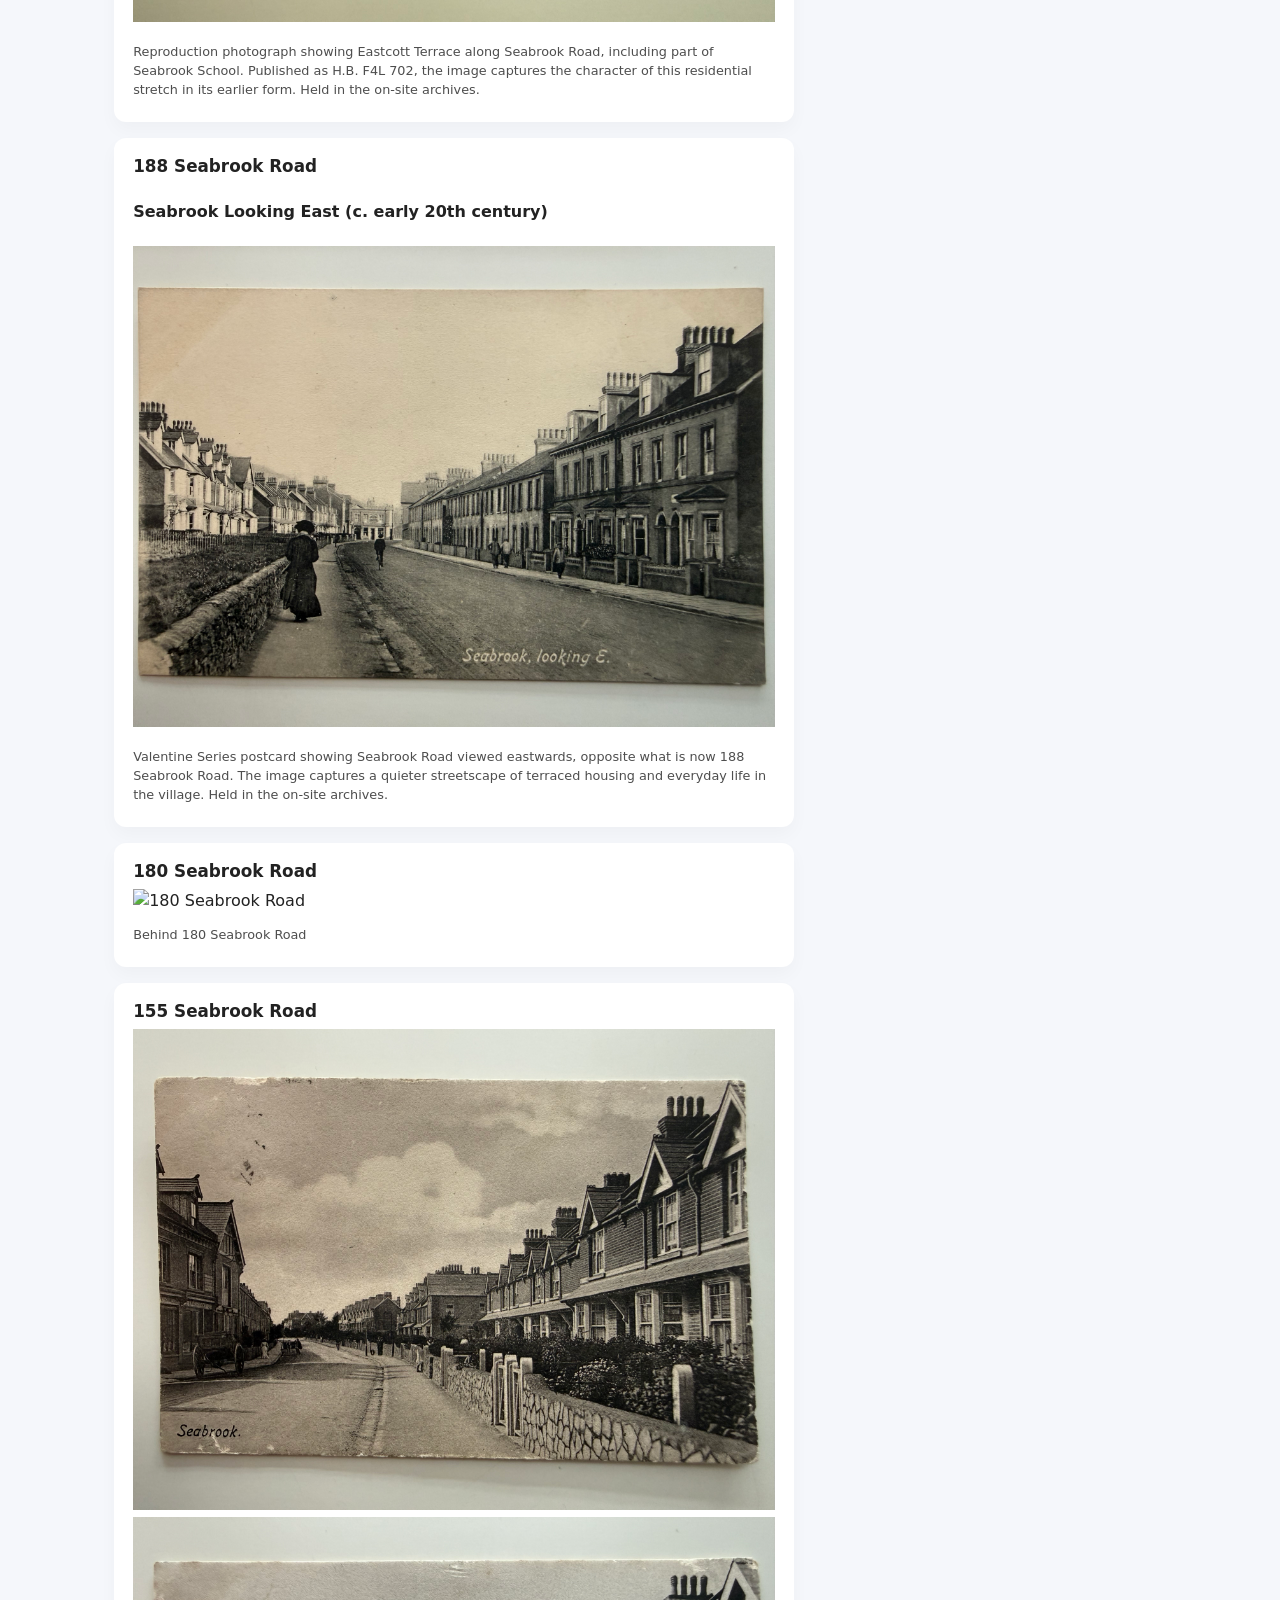
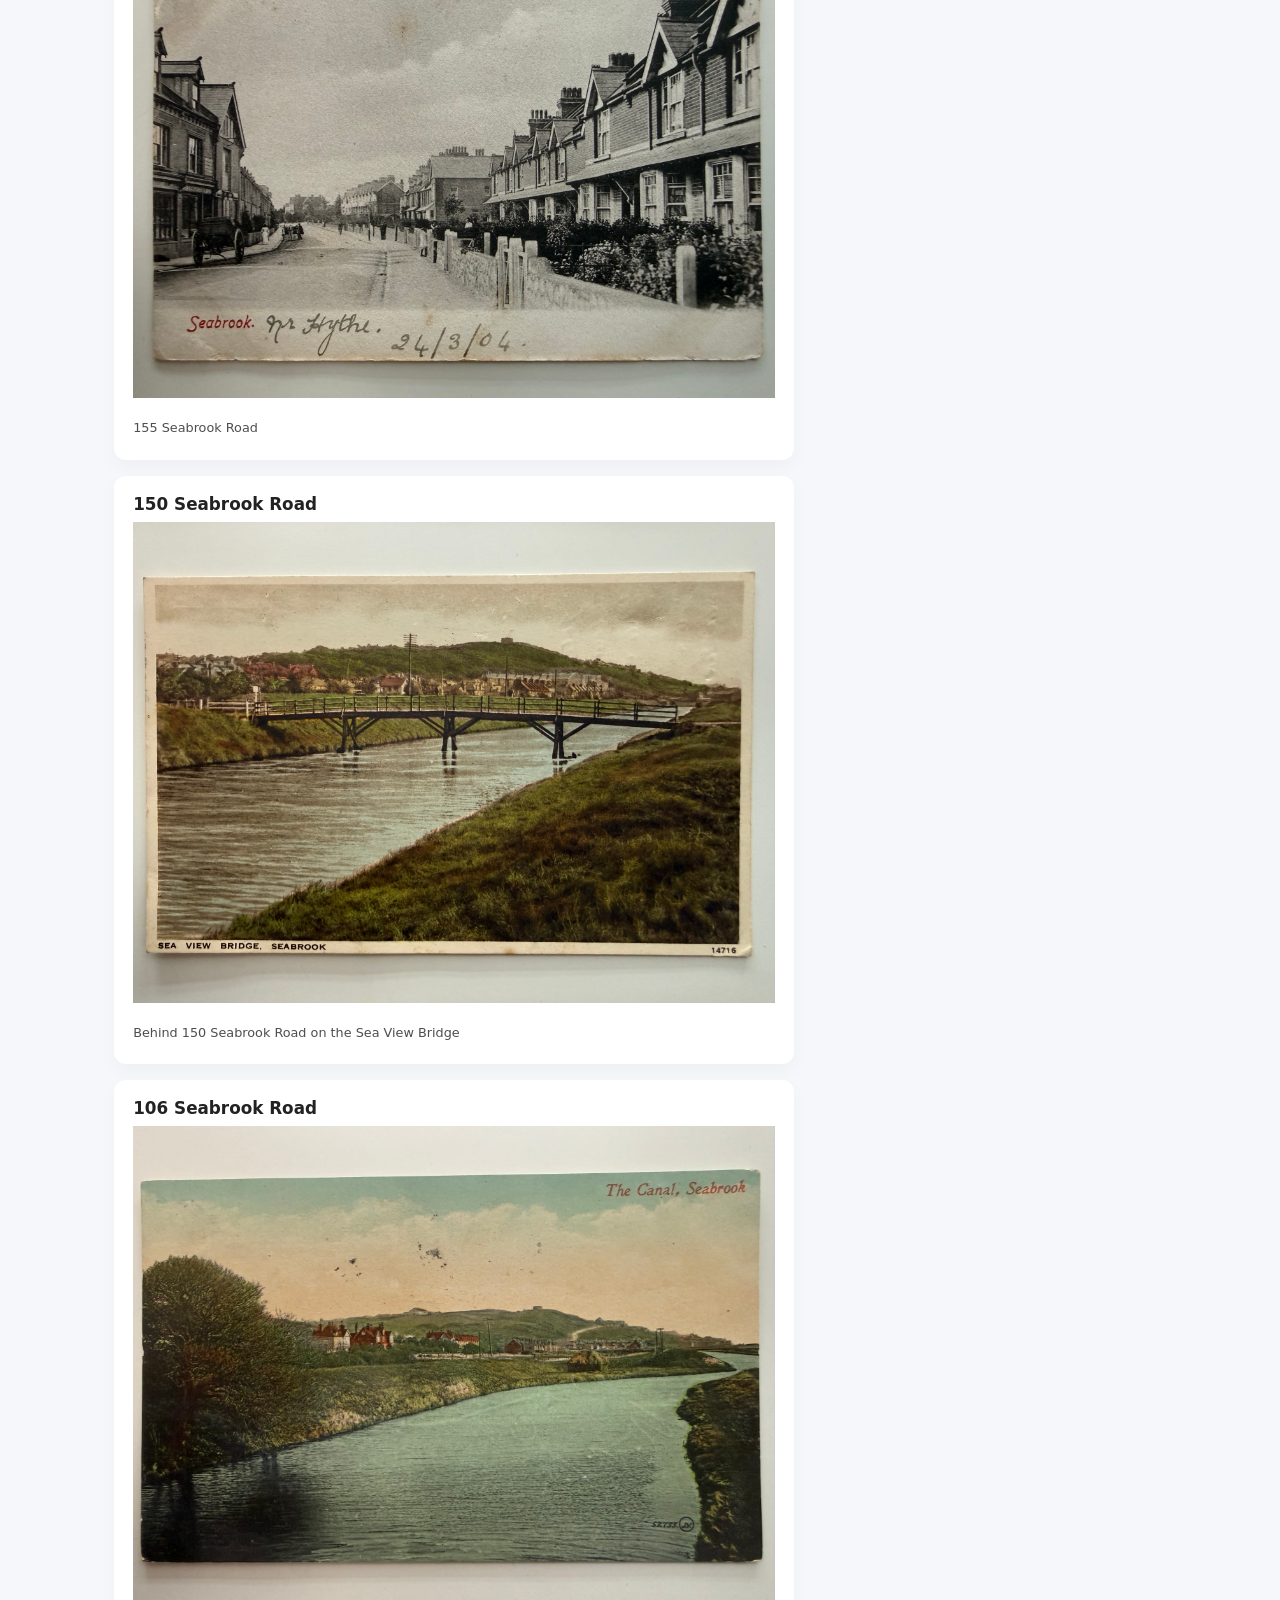
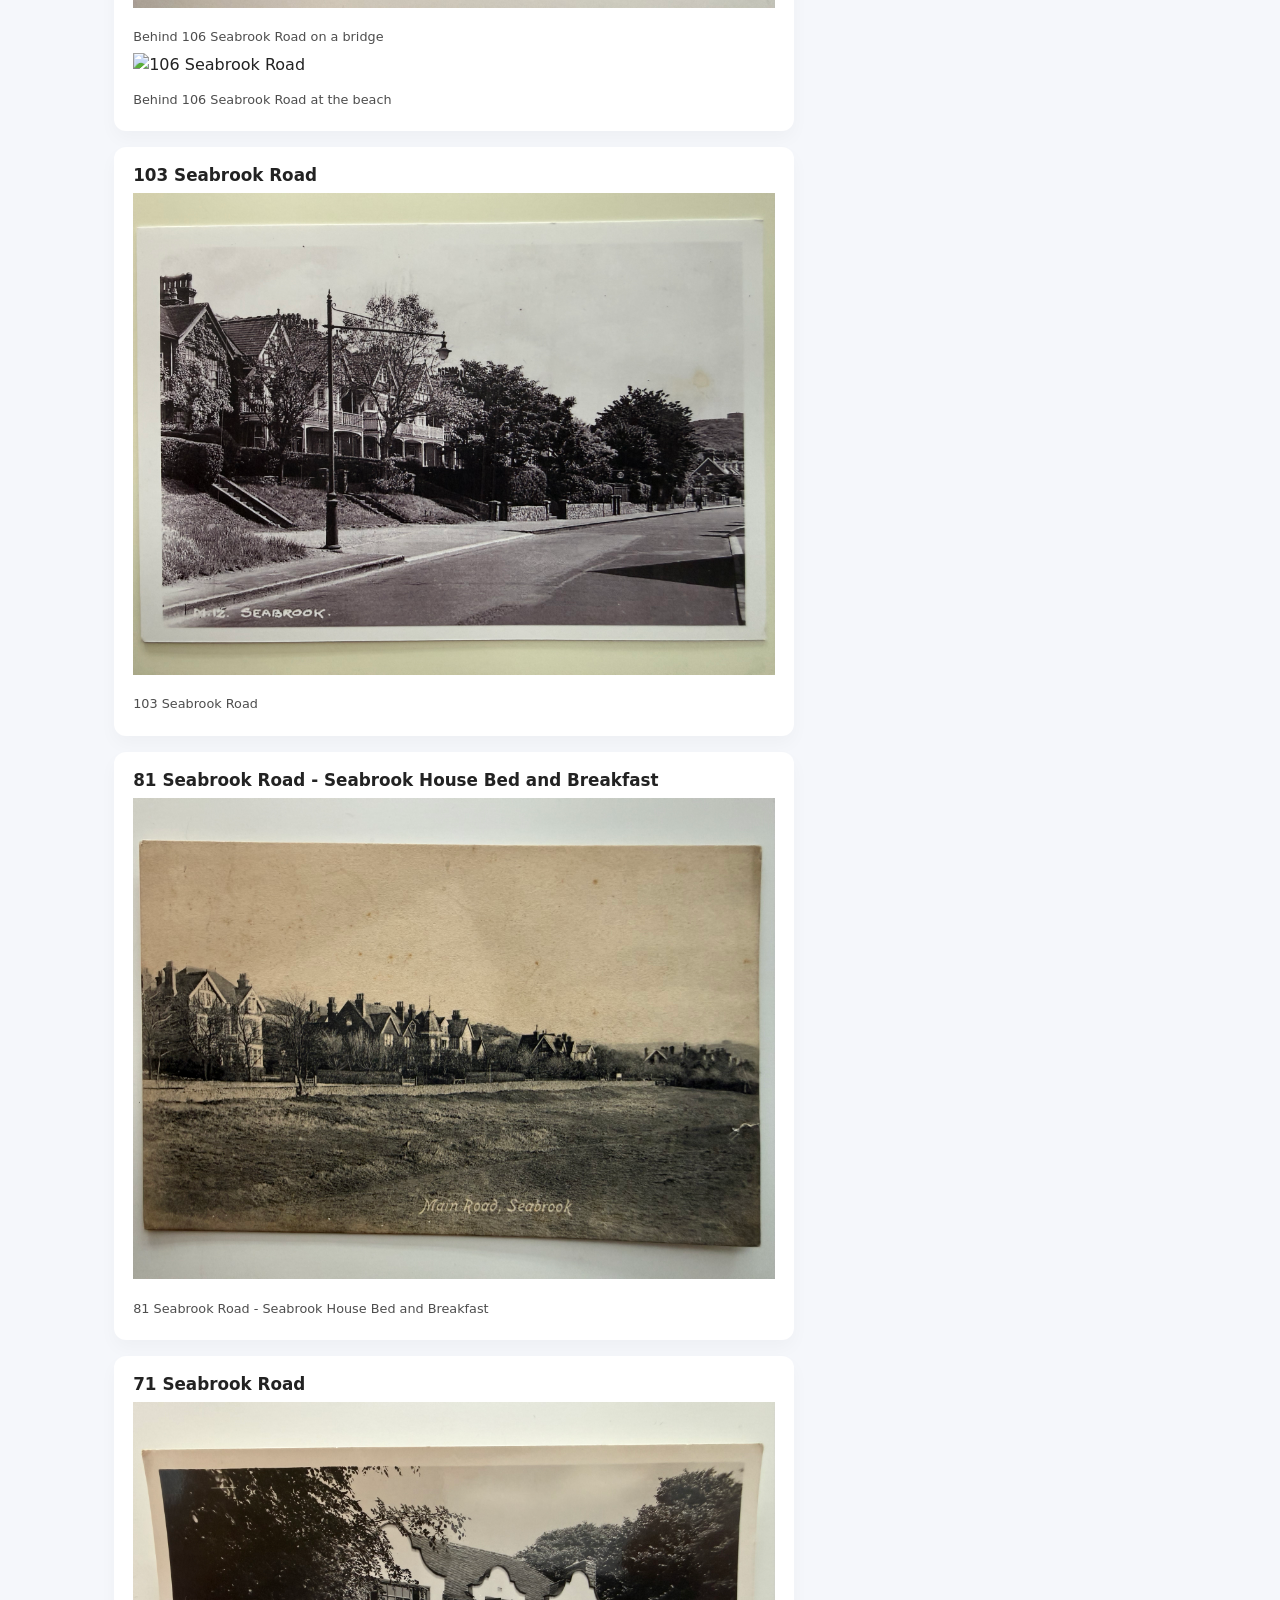
==== commit 7bc8203d: "Add files via upload" ====
--- a/past.html
+++ b/past.html
@@ -42,60 +42,52 @@
 
 <h2>Maps</h2>
 <div class="card">
-  <h3>Deal to Hythe</h3>
-    <img src="images/old/dealtohythe.jpg" alt="Deal to Hythe">
-    <img src="images/old/dealtohythezoomed.jpg" alt="Deal to Hythe Zoomed">
-  <p class="meta">Deal to Hythe</p>
-</div>
-<div class="card">
-  <h3>Hythe Map 1</h3>
-    <img src="images/old/hythemap1.jpg" alt="Hythe Map 1">
-    <img src="images/old/hythemap1zoomed.jpg" alt="Hythe Map 1 Zoomed">
-  <p class="meta">Hythe Map 1</p>
-</div>
-
-<div class="card">
-  <h3>Hythe Map 2</h3>
-    <img src="images/old/hythemap2.jpg" alt="Hythe Map 2">
-    <img src="images/old/hythemap2zoomed.jpg" alt="Hythe Map 2 Zoomed">
-  <p class="meta">Hythe Map 2</p>
-</div>
-<div class="card">
-  <h3>Hythe Map 3</h3>
-        <img src="images/old/hythemap3.jpg" alt="Hythe Map 3">
-        <img src="images/old/hythemap3zoomed.jpg" alt="Hythe Map 3 Zoomed">
-  <p class="meta">Hythe Map 3</p>
-</div>
-<div class="card">
-  <h3>Hythe Map 4</h3>
-        <img src="images/old/hythemap4.jpg" alt="Hythe Map 4">
-        <img src="images/old/hythemap4zoomed.jpg" alt="Hythe Map 4 Zoomed">
-  <p class="meta">Hythe Map 4</p>
-</div>
-<div class="card">
-  <h3>Coast Map</h3>
-        <img src="images/old/coast.jpg" alt="Coast Map">
-        <img src="images/old/coastzoomed.jpg" alt="Coast Map Zoomed">
-                <img src="images/old/coastzoomed2.jpg" alt="Coast Map Zoomed 2">
-  <p class="meta">Coast Map</p>
-</div>
-<div class="card">
-  <h3>Seabrook Map 1</h3>
-        <img src="images/old/seabrookmap1.jpg" alt="Seabrook Map 1">
-  <p class="meta">Seabrook Map 1</p>
-</div>
-<div class="card">
-  <h3>Seabrook Map 2</h3>
-        <img src="images/old/seabrookmap2.jpg" alt="Seabrook Map 2">
-        <img src="images/old/seabrookmap2zoomed.jpg" alt="Seabrook Map 2 Zoomed">
-  <p class="meta">Seabrook Map 2</p>
-</div>
-
-<div class="card">
-  <h3>Seabrook Map 2</h3>
-        <img src="images/old/seabrookmap2.jpg" alt="Seabrook Map 2">
-        <img src="images/old/seabrookmap2zoomed.jpg" alt="Seabrook Map 2 Zoomed">
-  <p class="meta">Seabrook Map 2</p>
+  <h3>Deal to Hythe Map (1829)</h3>
+    <img src="images/old/dealtohythe.jpg" alt="Deal to Hythe Map (1829)">
+    <img src="images/old/dealtohythezoomed.jpg" alt="Deal to Hythe Map (1829) Zoomed">
+  <p class="meta">Paterson’s Roads by Edward Mogg, black and white (25 × 21 cm). Held in the on-site archives.</p>
+</div>
+<div class="card">
+  <h3>Hythe Borough Boundary (c.1835)</h3>
+    <img src="images/old/hythemap1.jpg" alt="Hythe Borough Boundary (c.1835)">
+    <img src="images/old/hythemap1zoomed.jpg" alt="Hythe Borough Boundary (c.1835) Zoomed">
+  <p class="meta">C. Lewis / Engraved by Walker. Held in the on-site archives.</p>
+</div>
+<div class="card">
+  <h3>Hythe, Kent Parliamentary Boundary (1868)</h3>
+        <img src="images/old/hythemap3.jpg" alt="Hythe, Kent Parliamentary Boundary (1868)">
+        <img src="images/old/hythemap3zoomed.jpg" alt="Hythe, Kent Parliamentary Boundary (1868) Zoomed">
+  <p class="meta">James Parliamentary Boundary Commission. Held in the on-site archives.</p>
+</div>
+<div class="card">
+  <h3>Hythe Tourist Town Map (1924)</h3>
+        <img src="images/old/seabrookmap1.jpg" alt="Hythe Tourist Town Map (1924)">
+  <p class="meta">Ward Lock & Co. Held in the on-site archives.</p>
+</div>
+<div class="card">
+  <h3>Dungeness to Lympne Coast Profile (1943)</h3>
+        <img src="images/old/coast.jpg" alt="Dungeness to Lympne Coast Profile (1943)">
+        <img src="images/old/coastzoomed.jpg" alt="Dungeness to Lympne Coast Profile (1943) Zoomed">
+                <img src="images/old/coastzoomed2.jpg" alt="Dungeness to Lympne Coast Profile (1943) Zoomed 2">
+  <p class="meta">Admiralty chart. Held in the on-site archives.</p>
+</div>
+<div class="card">
+  <h3>Hythe, Kent (1943)</h3>
+    <img src="images/old/hythemap2.jpg" alt="Hythe, Kent (1943)">
+    <img src="images/old/hythemap2zoomed.jpg" alt="Hythe, Kent (1943) Zoomed">
+  <p class="meta">Admiralty Royal Navy map. Held in the on-site archives.</p>
+</div>
+<div class="card">
+  <h3>Hythe Tourist Town Map (1952)</h3>
+        <img src="images/old/seabrookmap2.jpg" alt="Hythe Tourist Town Map (1952)">
+        <img src="images/old/seabrookmap2zoomed.jpg" alt="Hythe Tourist Town Map (1952) Zoomed">
+  <p class="meta">Ward Lock & Co, showing Naildown Road. Held in the on-site archives.</p>
+</div>
+<div class="card">
+  <h3>Folkestone & Hythe Street Plan (1960s)</h3>
+        <img src="images/old/hythemap4.jpg" alt="Folkestone & Hythe Street Plan (1960s)">
+        <img src="images/old/hythemap4zoomed.jpg" alt="Folkestone & Hythe Street Plan (1960s) Zoomed">
+  <p class="meta">Street plan and guide. Held in the on-site archives.</p>
 </div>
 
 
@@ -153,24 +145,28 @@
 
 <div class="card">
   <h3>1 Princes Parade</h3>
+  <h4>Boathouse, Seabrook (c.1915)</h4>
     <img src="images/old/1princesparade.jpg" alt="1 Princes Parade">
-  <p class="meta">1 Princes Parade</p>
+  <p class="meta">Real photographic postcard showing the old boathouse viewed from the beach along Princes Parade. The Battery Wall and Hospital Hill rise in the background, capturing Seabrook’s early coastal landscape. Held in the on-site archives.</p>
+  <h4>Beach, Seabrook Looking Towards Sandgate (c.1960s)</h4>
       <img src="images/old/1princesparadebeach.jpg" alt="1 Princes Parade">
-  <p class="meta">1 Princes Parade</p>
+  <p class="meta">Real photographic postcard by Firth, showing a busy seaside scene along the promenade with beachgoers, fishing boats, and the coastline stretching towards Sandgate. Captures the mid-20th century character of Seabrook as a popular coastal destination. Held in the on-site archives.</p>
 </div>
 
 
 <div class="card">
   <h3>260 Seabrook Road</h3>
+    <h4>Eastcott Terrace, Seabrook (c. mid-20th century)</h4>
     <img src="images/old/260seabrookroad.jpg" alt="260 Seabrook Road">
-  <p class="meta">260 Seabrook Road</p>
+  <p class="meta">Reproduction photograph showing Eastcott Terrace along Seabrook Road, including part of Seabrook School. Published as H.B. F4L 702, the image captures the character of this residential stretch in its earlier form. Held in the on-site archives.</p>
 </div>
 
 
 <div class="card">
   <h3>188 Seabrook Road</h3>
+  <h4>Seabrook Looking East (c. early 20th century)</h4>
     <img src="images/old/188seabrookroad.jpg" alt="188 Seabrook Road">
-  <p class="meta">Opposite 188 Seabrook Road</p>
+  <p class="meta">Valentine Series postcard showing Seabrook Road viewed eastwards, opposite what is now 188 Seabrook Road. The image captures a quieter streetscape of terraced housing and everyday life in the village. Held in the on-site archives.</p>
 </div>
 
 <div class="card">
@@ -233,20 +229,128 @@
   <p class="meta">John James Jeal</p>
 </div>
 
-<h2>Maps</h2>
-<div class="card">
-  <h3>Maps</h3>
-    <img src="images/old/johnjamesjeal.jpg" alt="John James Jeal">
-        <img src="images/old/jjjeal.jpg" alt="John James Jeal">
-  <p class="meta">John James Jeal</p>
-</div>
-
-
-<div class="card">
-  <h3></h3>
-    <img src="images/old/" alt="">
-  <p class="meta"></p>
-</div>
+
+<div class="card">
+  <h3>Noel Reddings Mother with a signed picture of Jimm Hendrix 1968</h3>
+  <img src="images/old/noelreddinghendrix1968.jpg" alt="Noel Reddings Mother with a signed picture of Jimm Hendrix 1968">
+  <p class="meta"></p>
+</div>
+
+<div class="card">
+  <h3>Cliff Road</h3>
+  <img src="images/old/cliffroad.jpg" alt="Cliff Road">
+  <p class="meta"></p>
+</div>
+
+<div class="card">
+  <h3>Seabrook Hotel now The Imperial</h3>
+  <img src="images/old/seabrookhotelimperial.jpg" alt="Seabrook Hotel Imperial">
+  <p class="meta"></p>
+</div>
+
+<div class="card">
+  <h3>The Station</h3>
+  <img src="images/old/thestation.jpg" alt="The Station">
+  <p class="meta"></p>
+</div>
+
+<div class="card">
+  <h3>Walking Wounded April 1900 Hospital Hill</h3>
+  <img src="images/old/walkingwoundedapril1900hospitalhill.jpg" alt="Walking Wounded April 1900 Hospital Hill">
+  <p class="meta"></p>
+</div>
+
+<div class="card">
+  <h3>Walking Wounded Transported</h3>
+  <img src="images/old/walkingwoundedtransported.jpg" alt="Walking Wounded Transported">
+  <p class="meta"></p>
+</div>
+
+<div class="card">
+  <h3>The Station 1911</h3>
+  <img src="images/old/thestation1911.jpg" alt="The Station 1911">
+  <p class="meta"></p>
+</div>
+
+<div class="card">
+  <h3>Tram at Princess Parade</h3>
+  <img src="images/old/tramatprincessparade.jpg" alt="Tram at Princess Parade">
+  <p class="meta"></p>
+</div>
+
+<div class="card">
+  <h3>Bus</h3>
+  <img src="images/old/bus.jpg" alt="Bus">
+  <p class="meta"></p>
+</div>
+
+<div class="card">
+  <h3>The Boathouse</h3>
+  <img src="images/old/theboathouse.jpg" alt="The Boathouse">
+  <p class="meta"></p>
+</div>
+
+<div class="card">
+  <h3>Millhouse 1912</h3>
+  <img src="images/old/millhouse1912.jpg" alt="Millhouse 1912">
+  <p class="meta"></p>
+</div>
+
+<div class="card">
+  <h3>The Plassey</h3>
+  <img src="images/old/theplassey.jpg" alt="The Plassey">
+  <p class="meta"></p>
+</div>
+
+<div class="card">
+  <h3>Seaview Hotel</h3>
+  <img src="images/old/seaviewhotel.jpg" alt="Seaview Hotel">
+  <p class="meta"></p>
+</div>
+
+<div class="card">
+  <h3>Old Lifeboathouse</h3>
+  <img src="images/old/oldlifeboathouse.jpg" alt="Old Lifeboathouse">
+  <p class="meta"></p>
+</div>
+
+<div class="card">
+  <h3>Seabrook Cliff Road 1</h3>
+  <img src="images/old/seabrookcliffroad1.jpg" alt="Seabrook Cliff Road 1">
+  <p class="meta"></p>
+</div>
+
+<div class="card">
+  <h3>Seabrook from the Hill 2</h3>
+  <img src="images/old/SEABROOKFROMTHEHILL2.jpeg" alt="Seabrook from the Hill 2">
+  <p class="meta"></p>
+</div>
+
+<div class="card">
+  <h3>158 Seabrook Road</h3>
+  <img src="images/old/158seabrookroad.jpg" alt="158 Seabrook Road">
+  <p class="meta"></p>
+</div>
+
+<div class="card">
+  <h3>Seabrook from the Hill</h3>
+  <img src="images/old/seabrookfromthehill.jpg" alt="Seabrook from the Hill">
+  <p class="meta"></p>
+</div>
+
+<div class="card">
+  <h3>218 Seabrook Road</h3>
+  <img src="images/old/218seabrookroad.jpg" alt="218 Seabrook Road">
+  <p class="meta"></p>
+</div>
+
+<div class="card">
+  <h3>Dutch Mail Plane 21 June 1926</h3>
+  <img src="images/old/dutchmailplane21june1926.jpg" alt="Dutch Mail Plane 21 June 1926">
+  <p class="meta"></p>
+</div>
+
+
 
 
         </div>
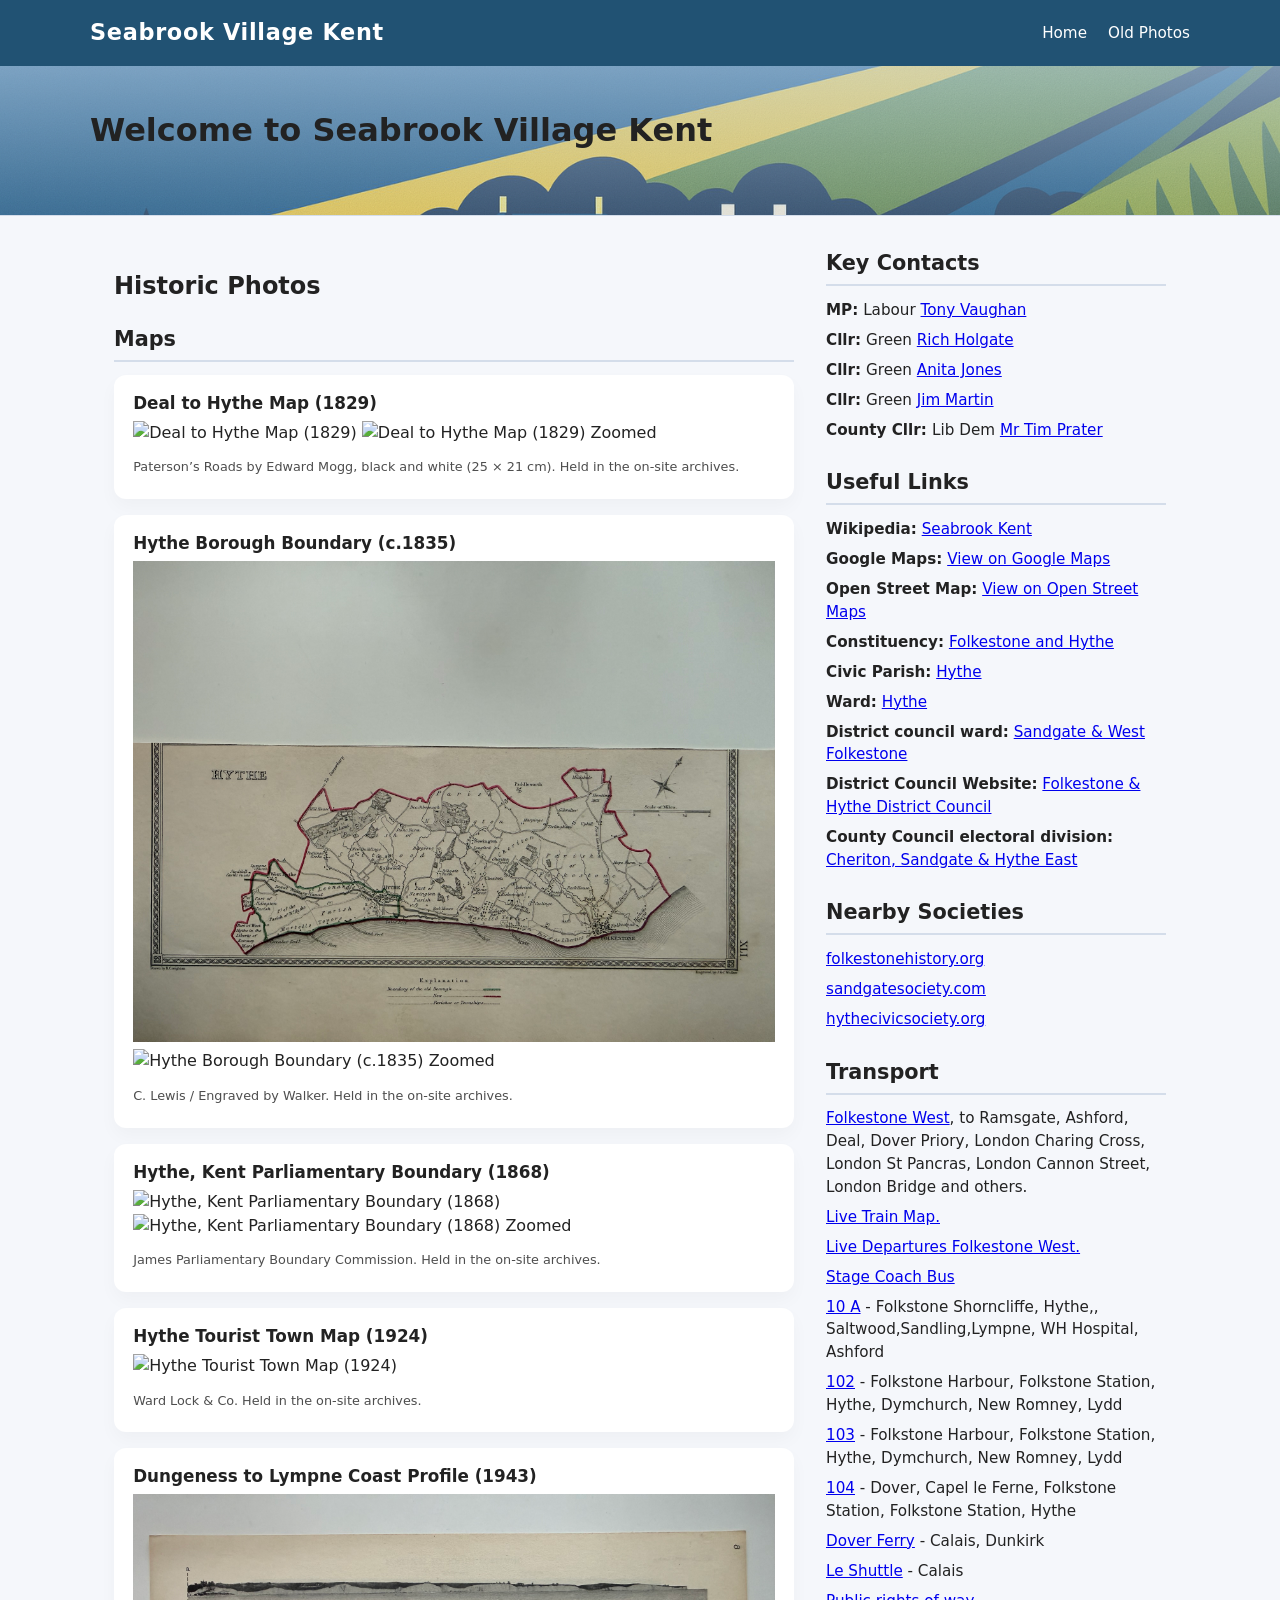
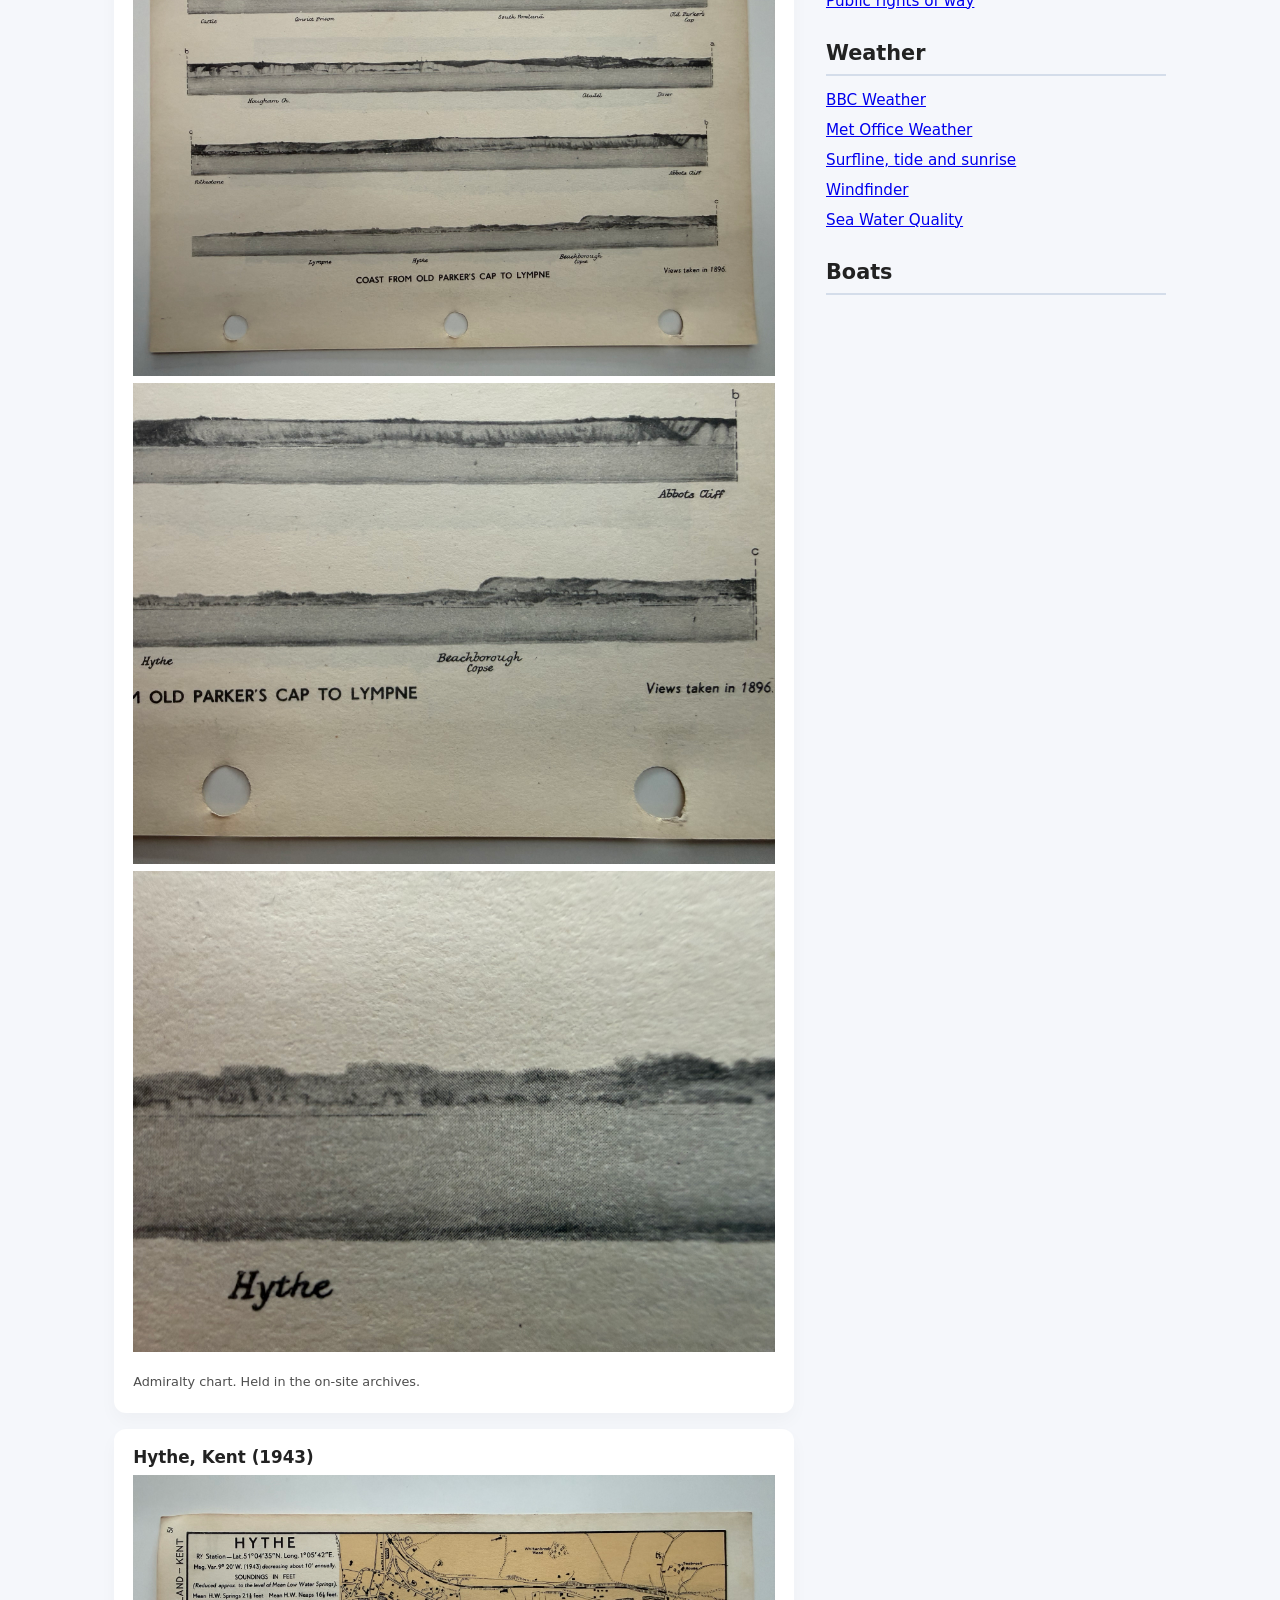
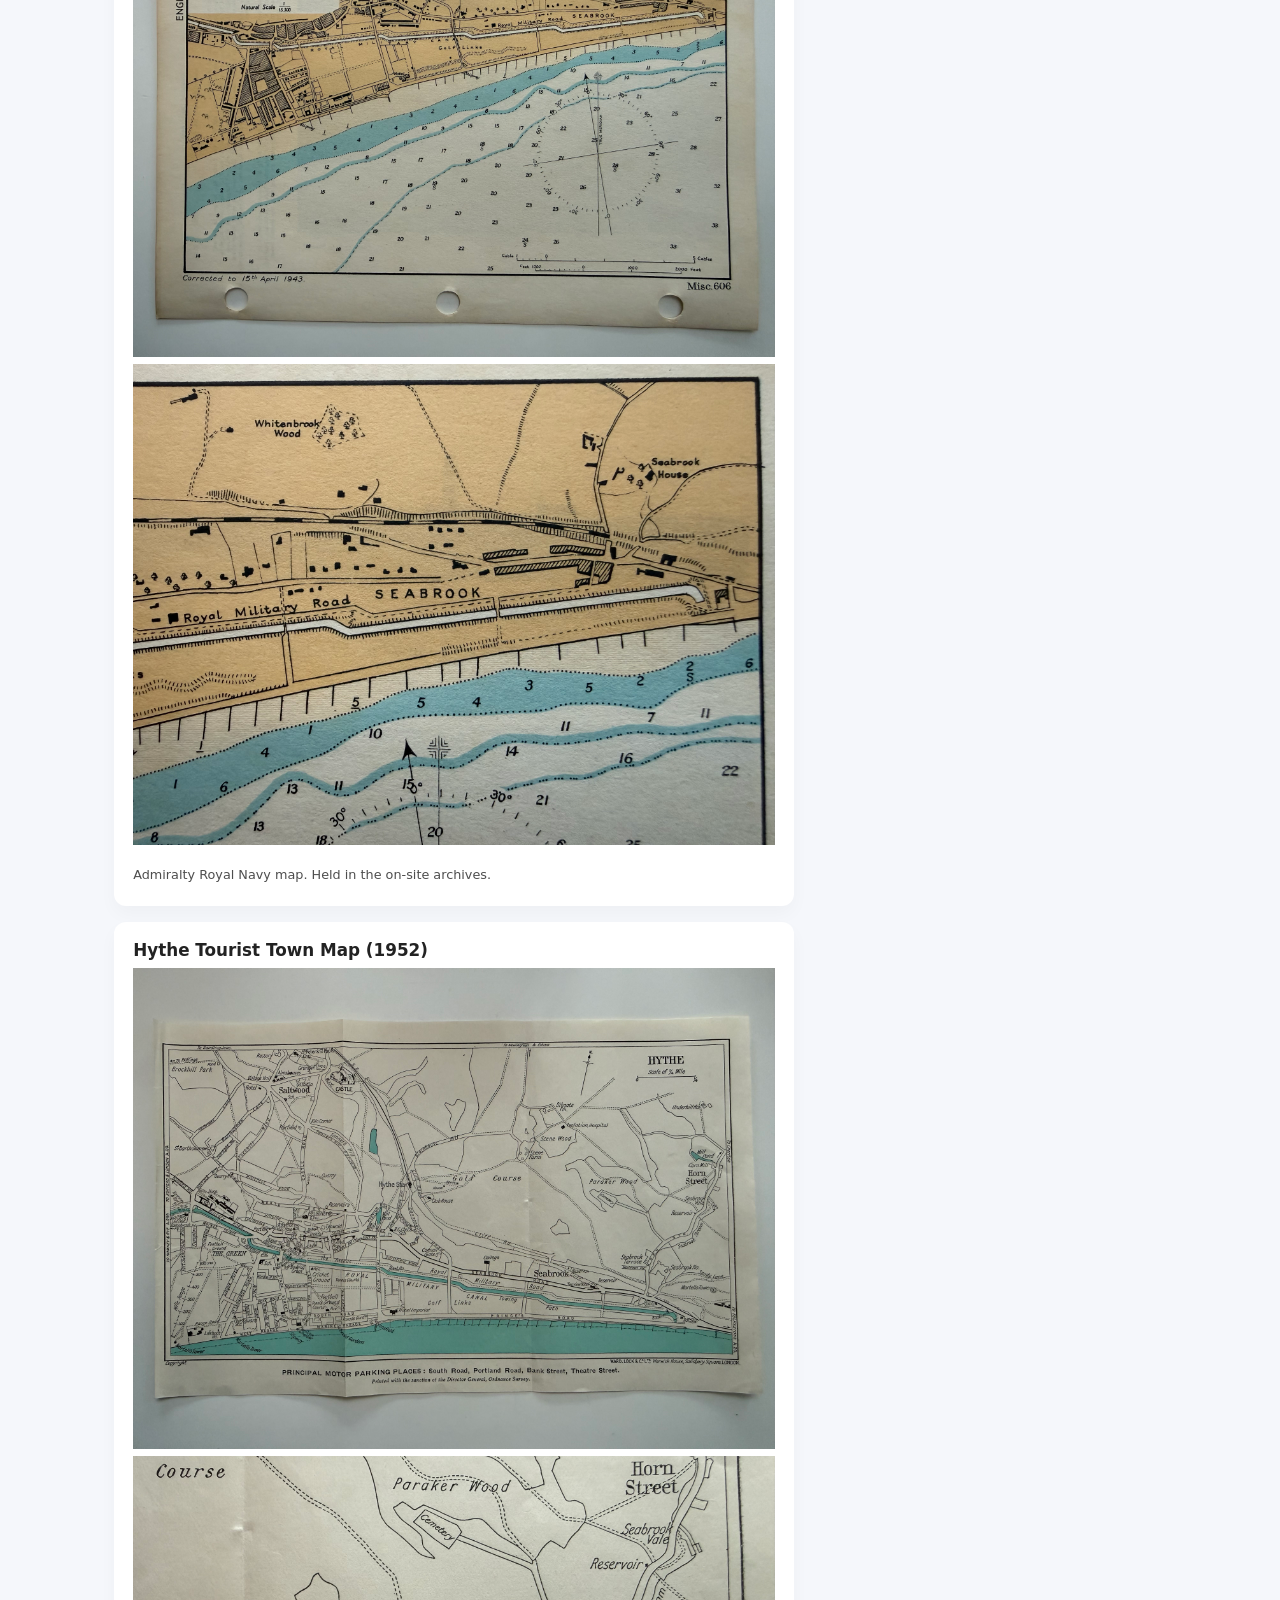
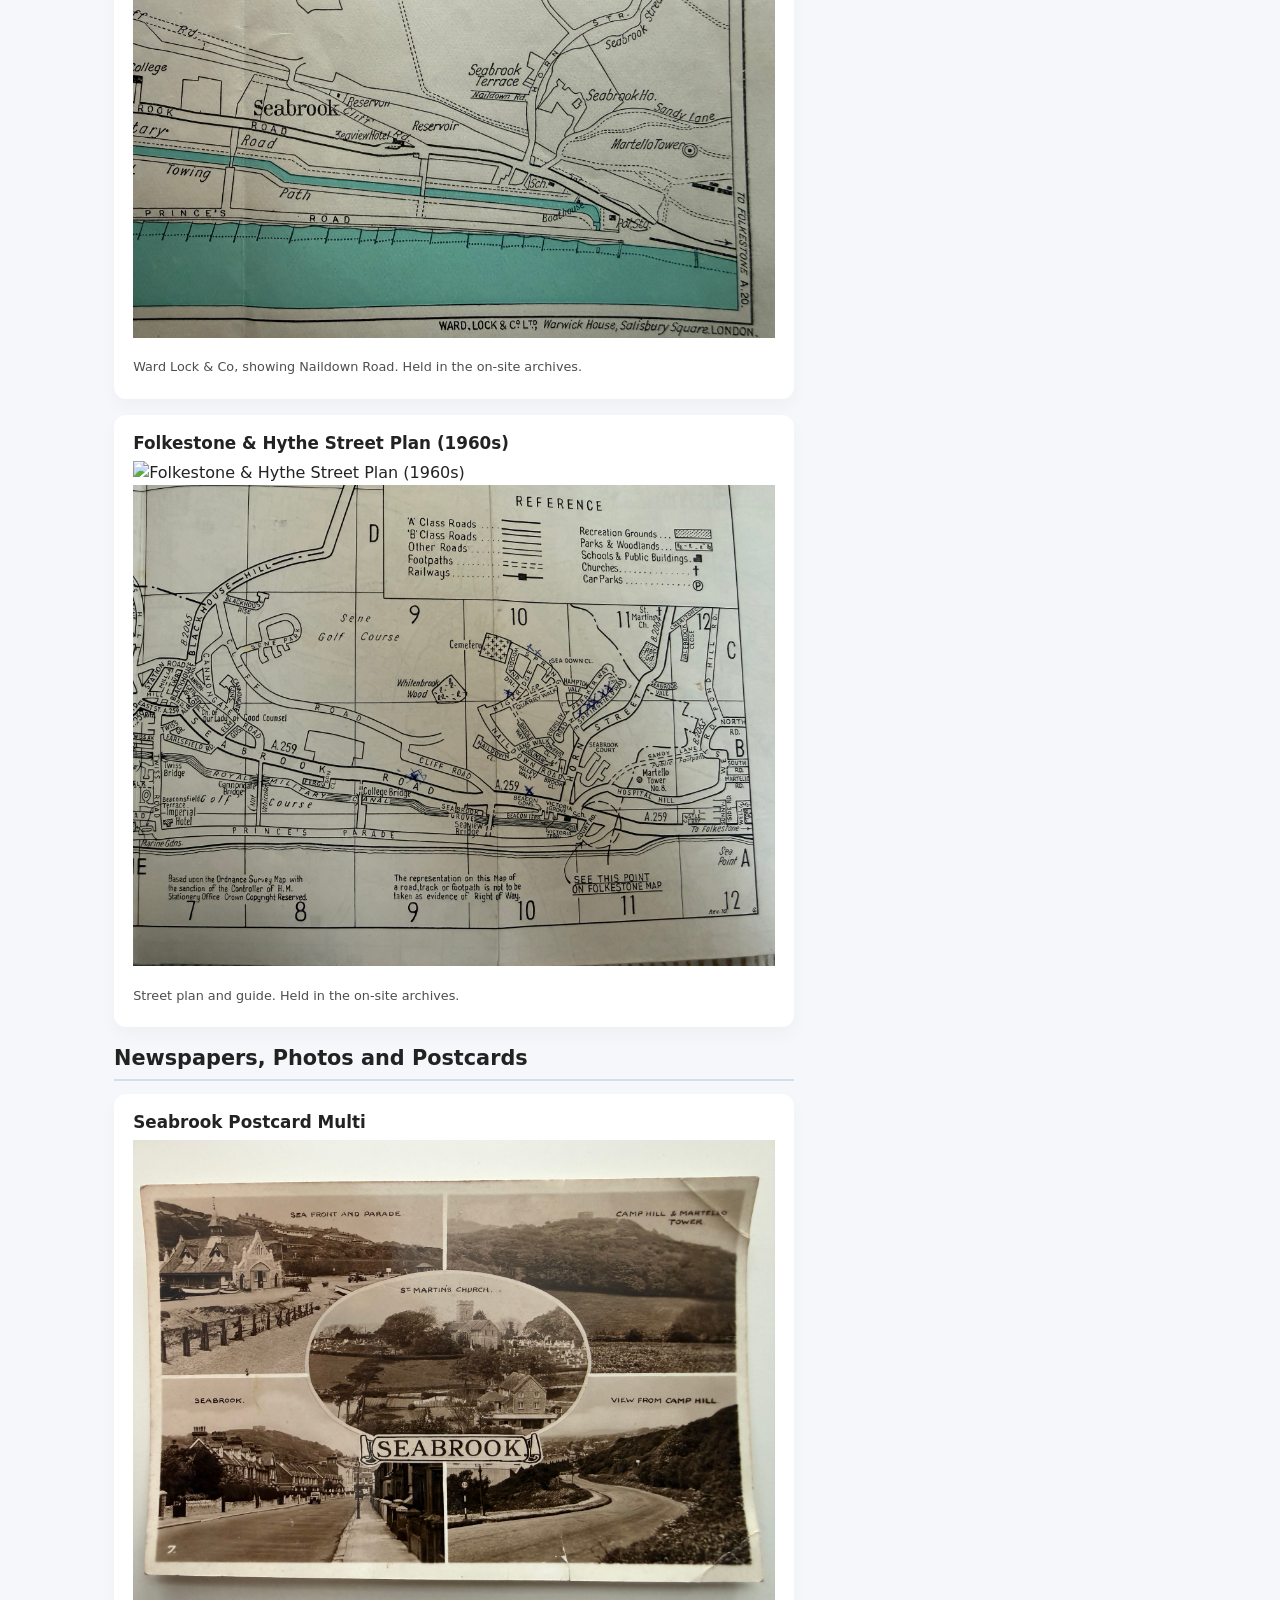
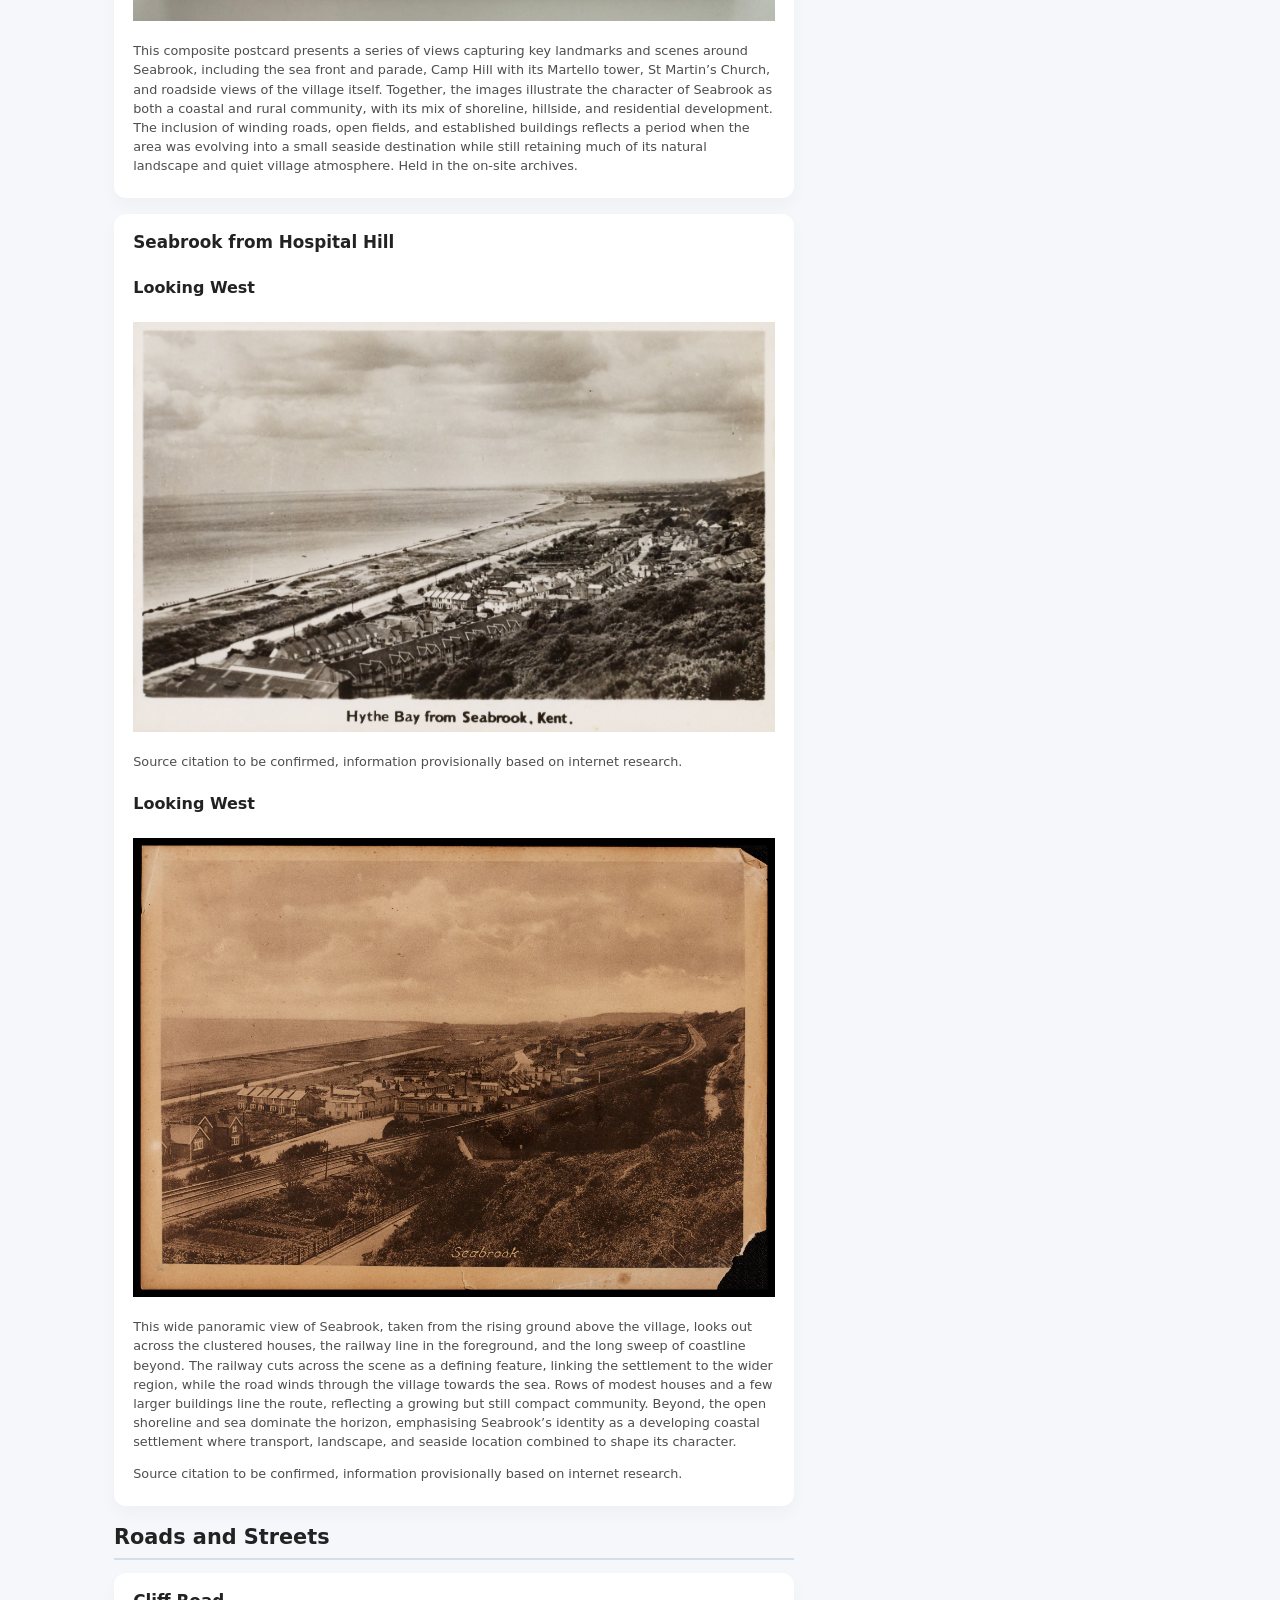
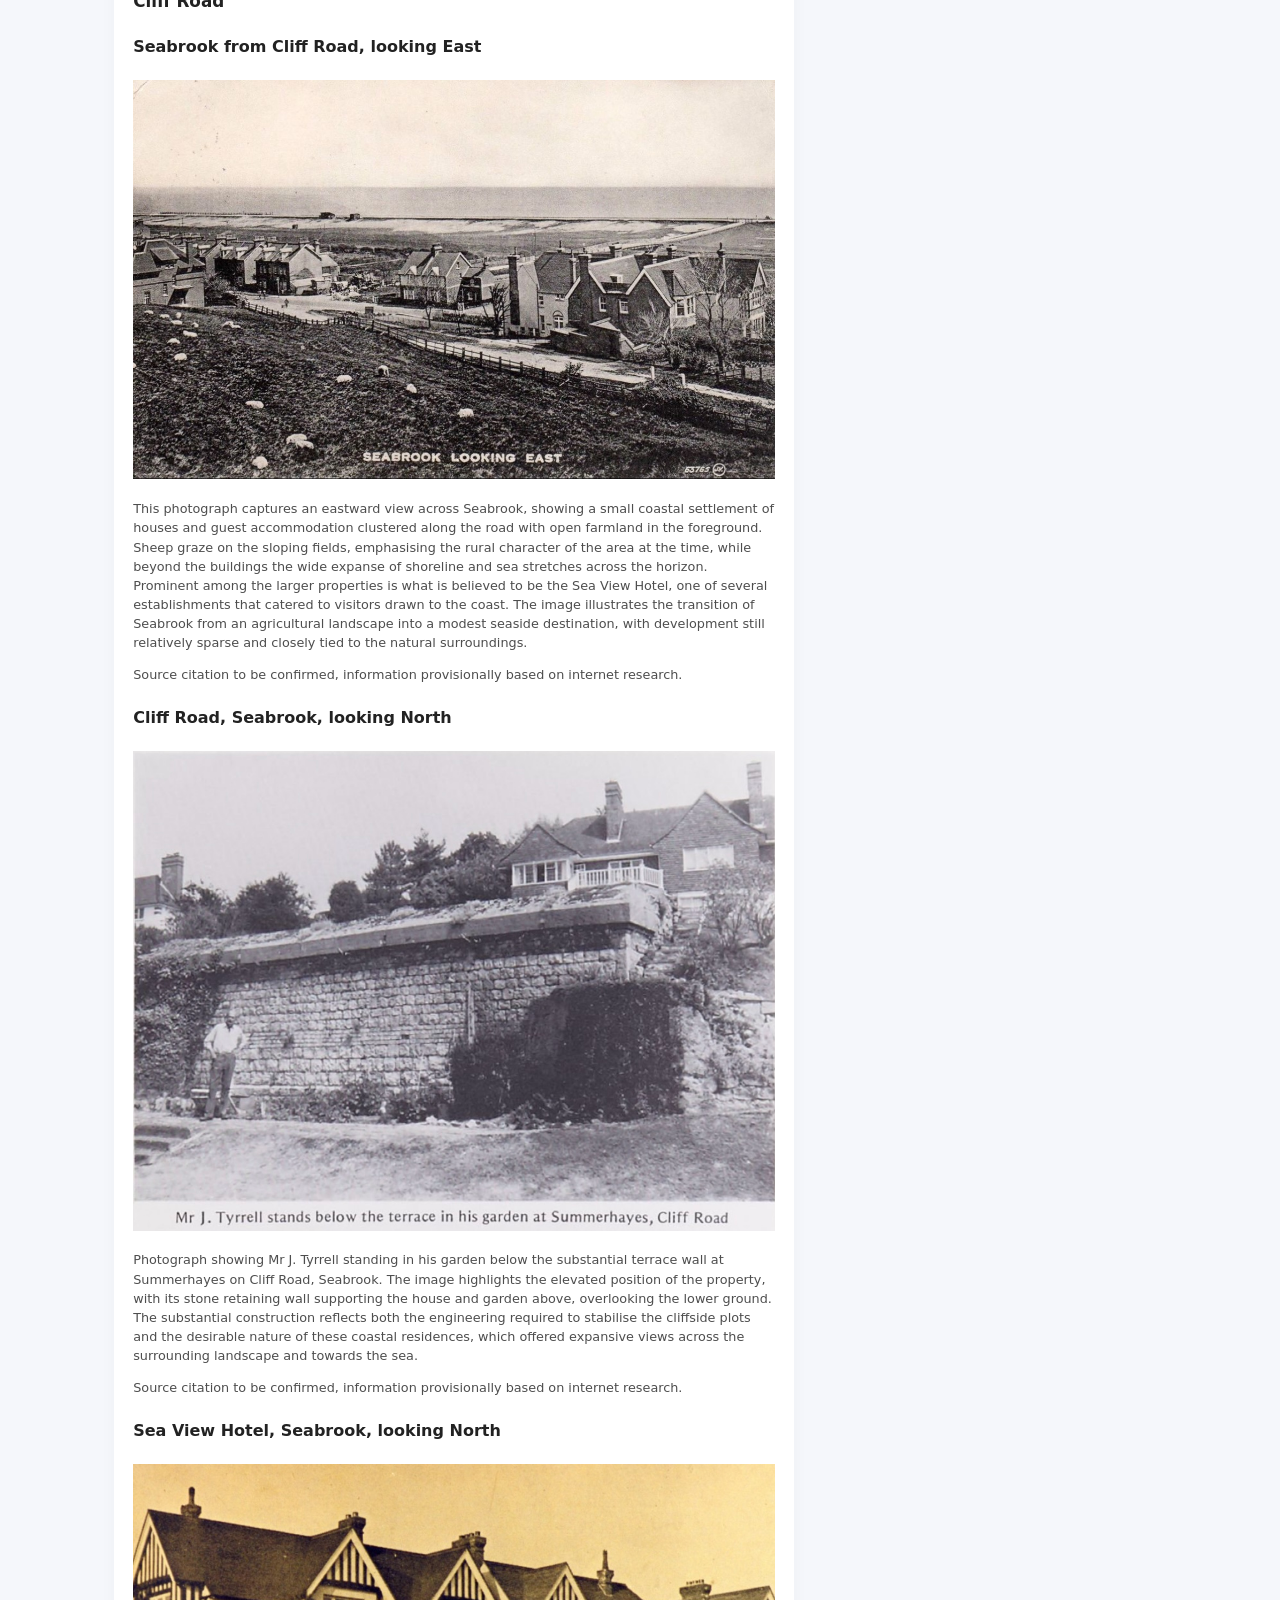
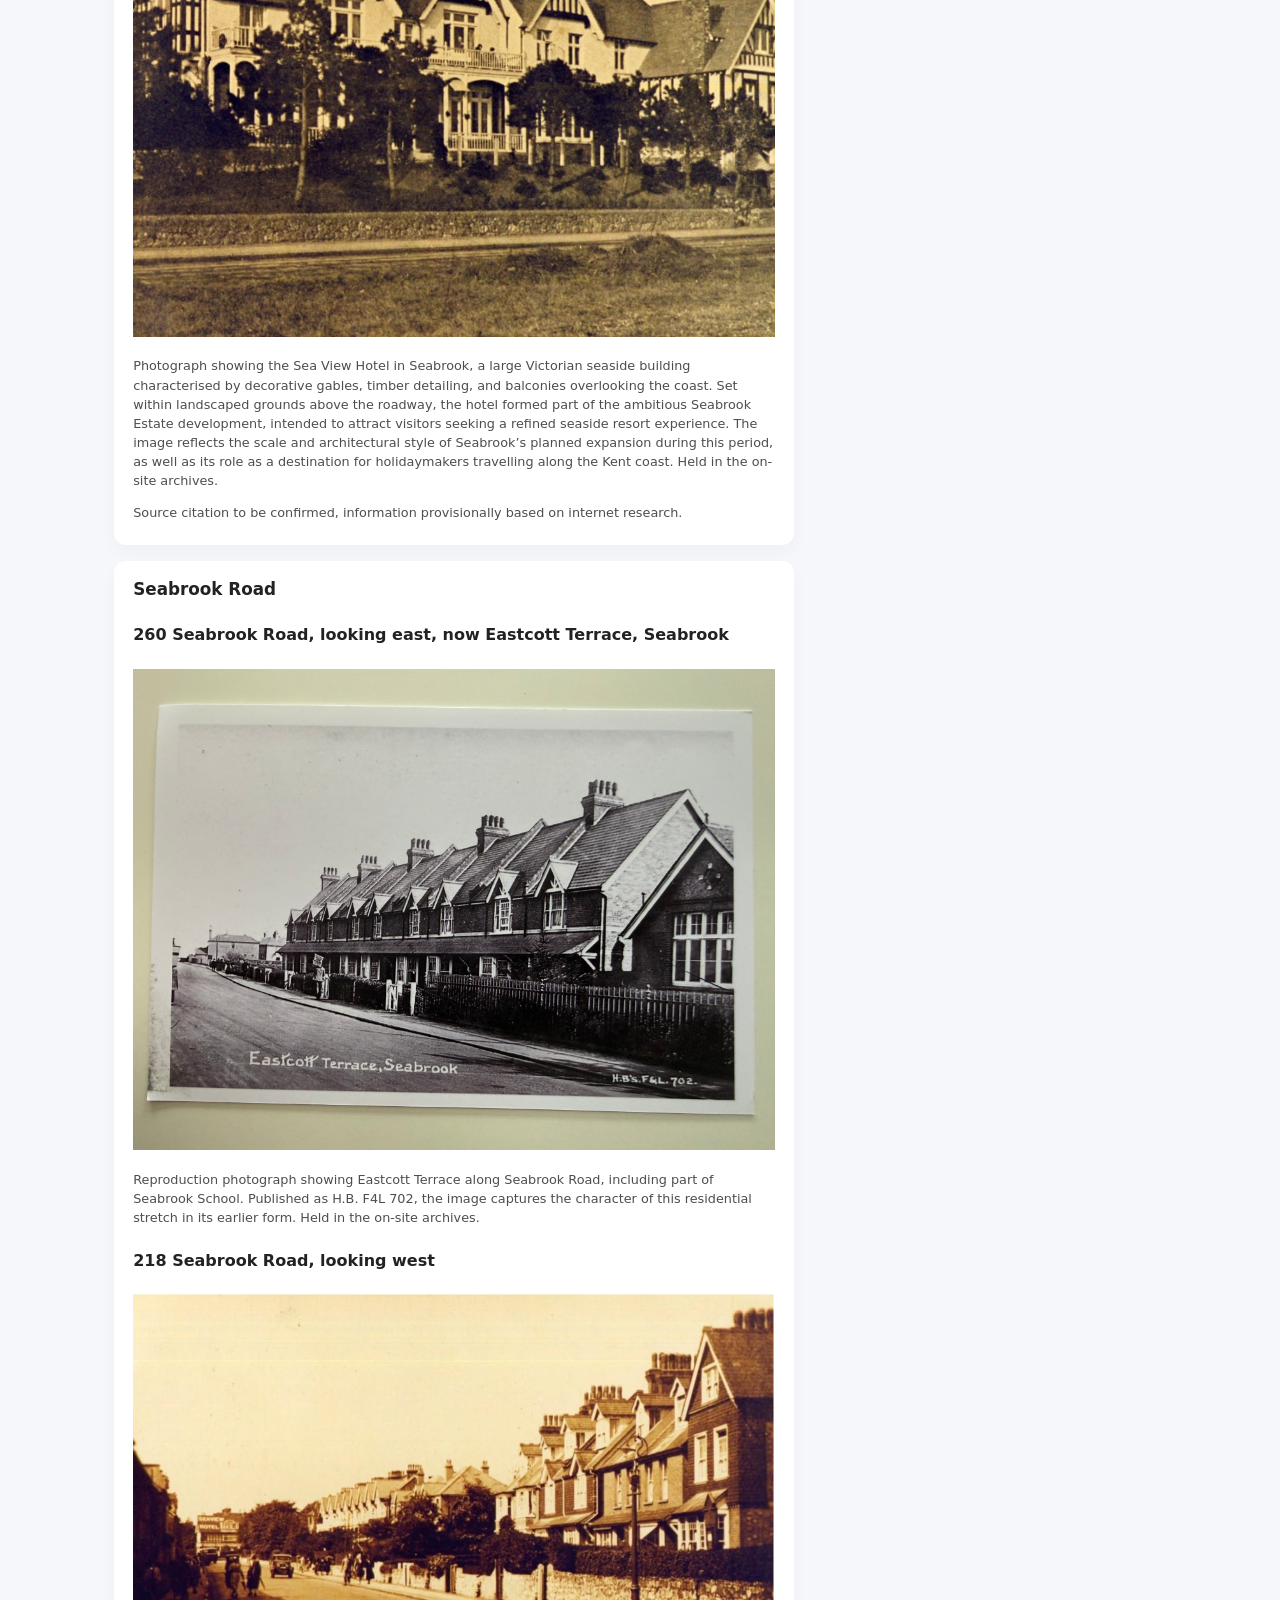
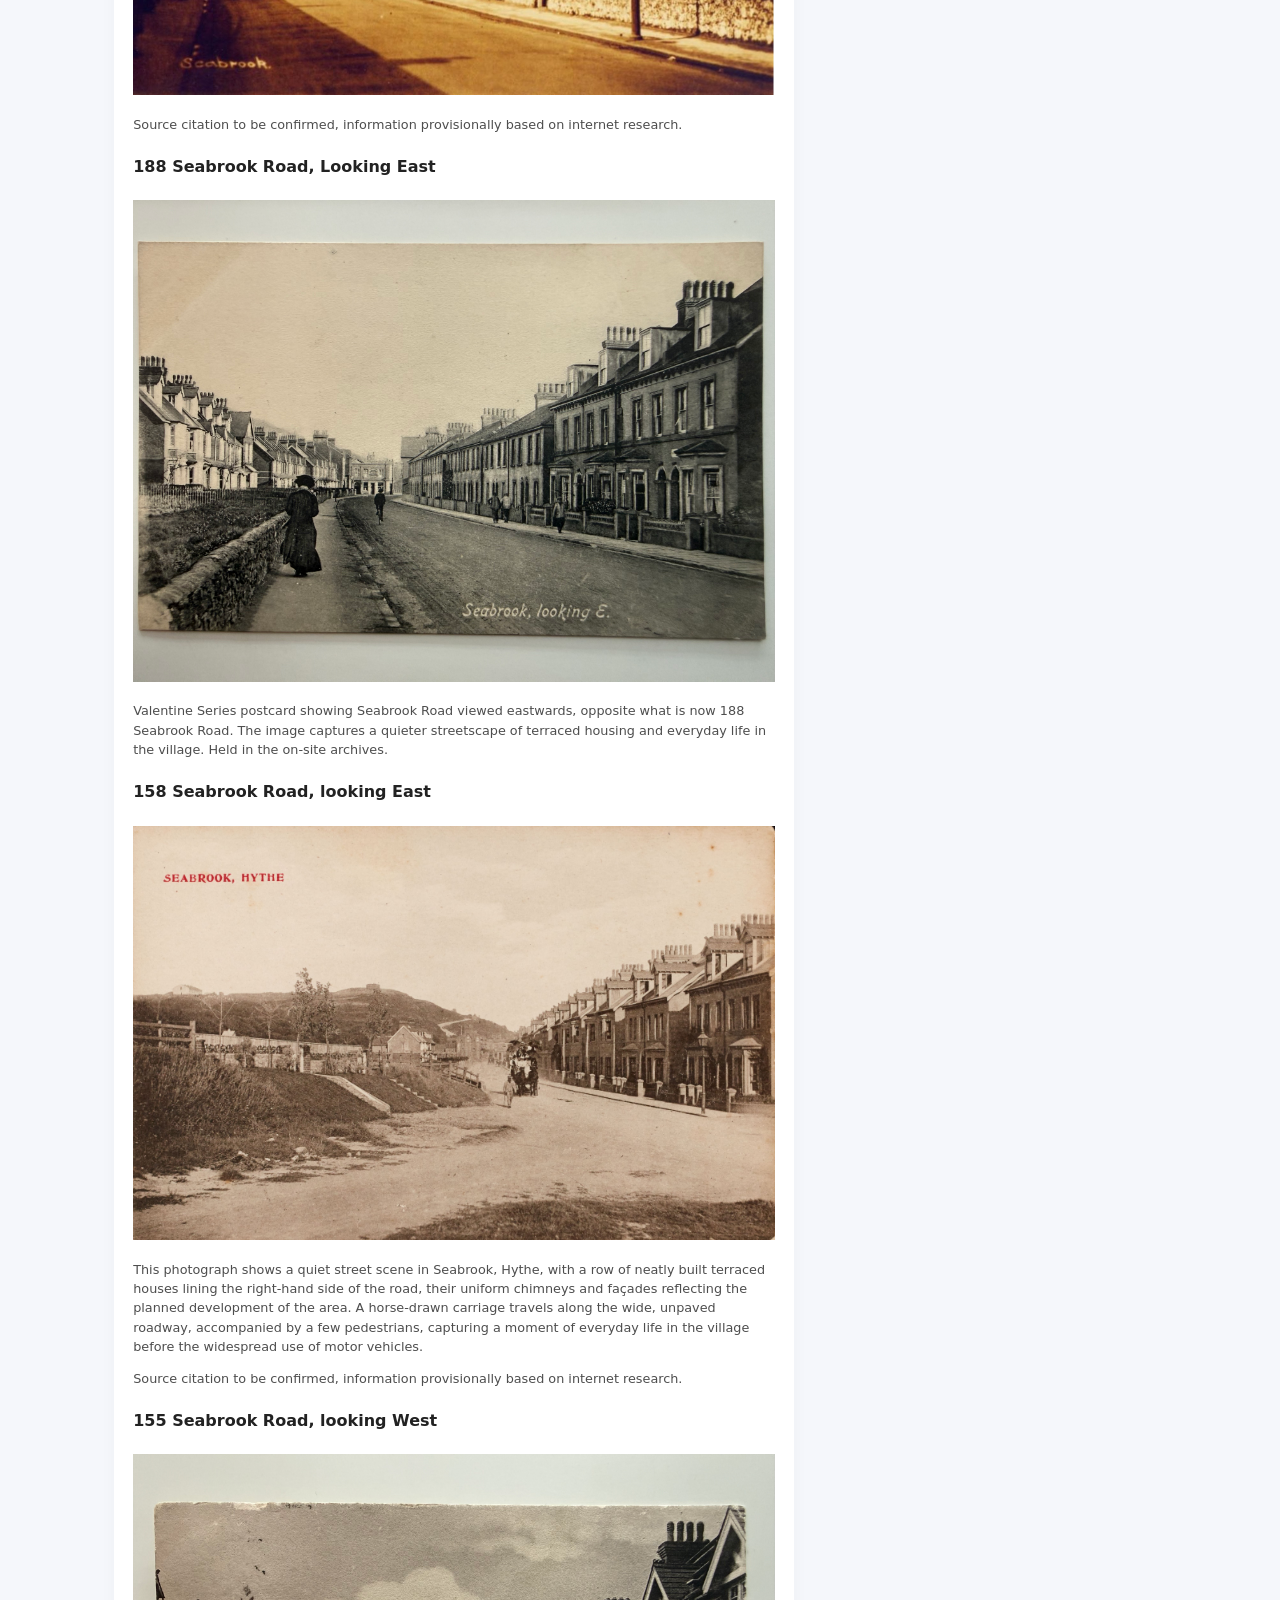
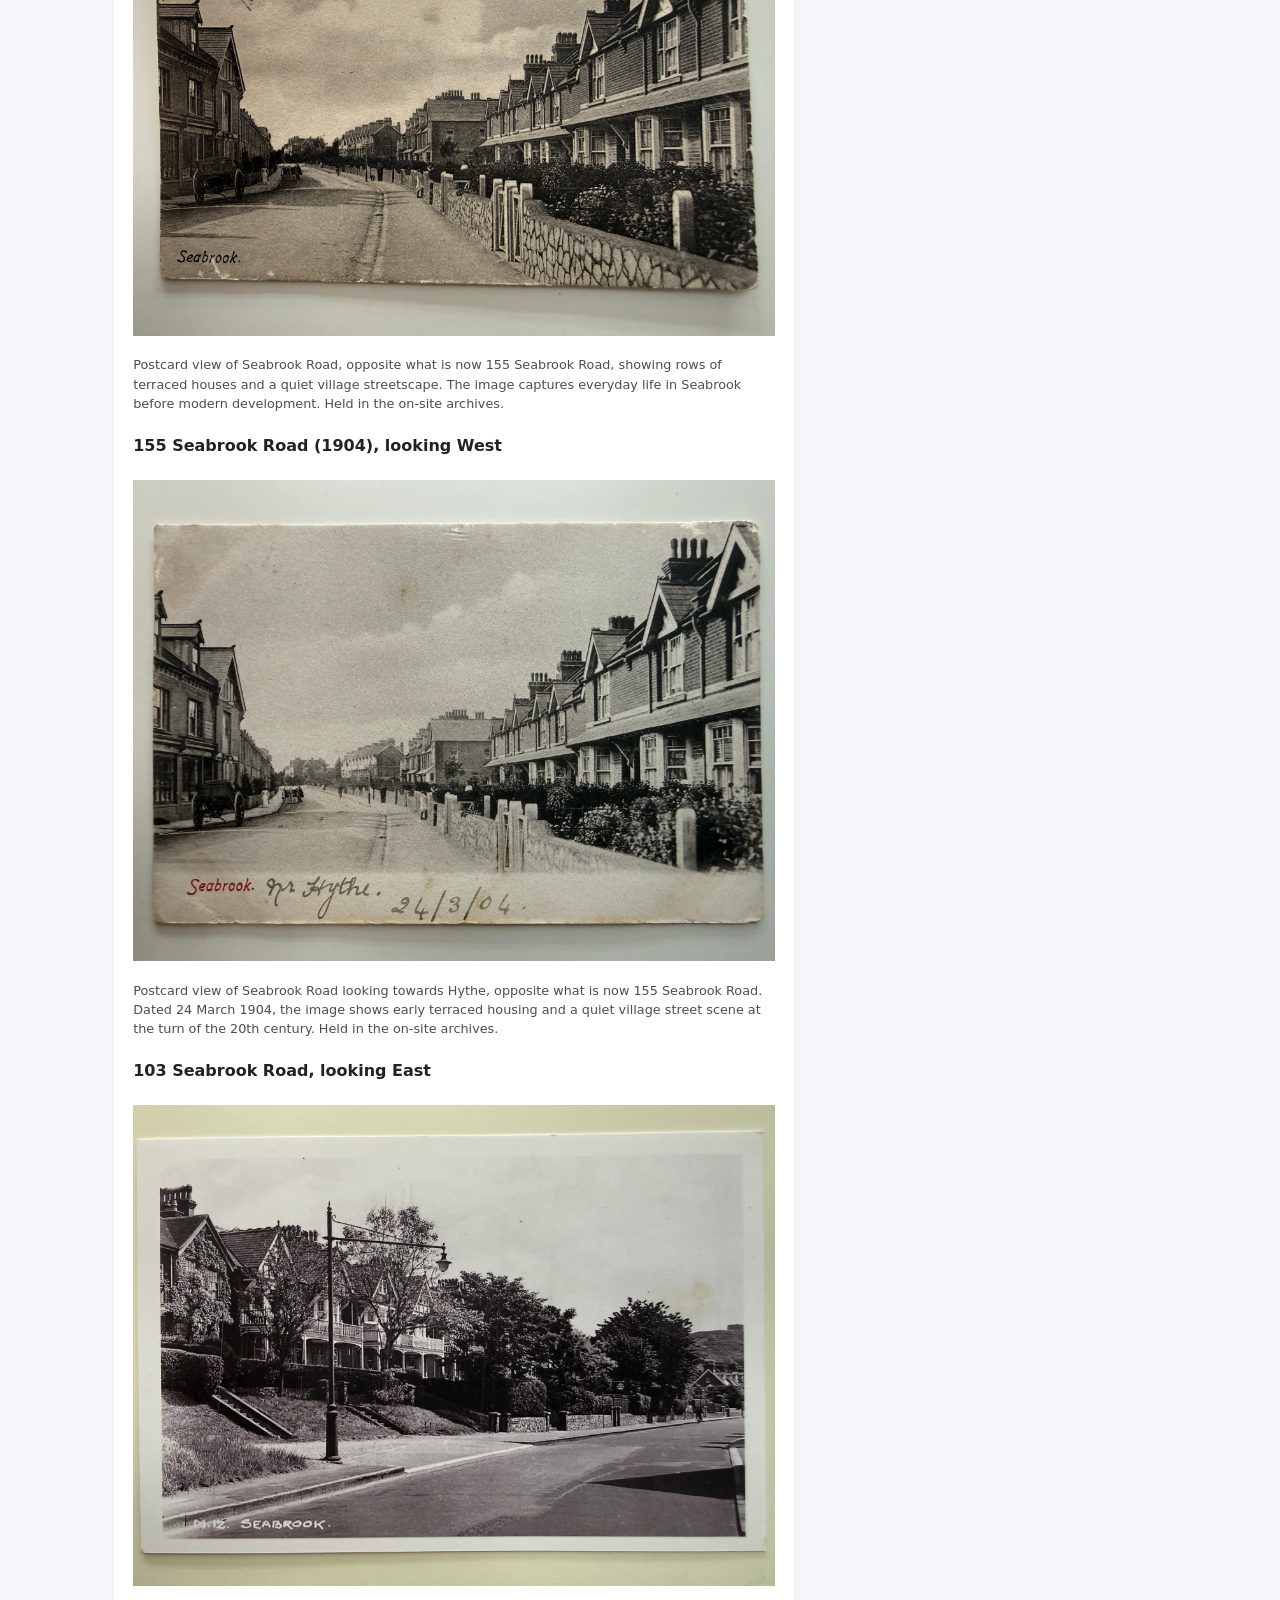
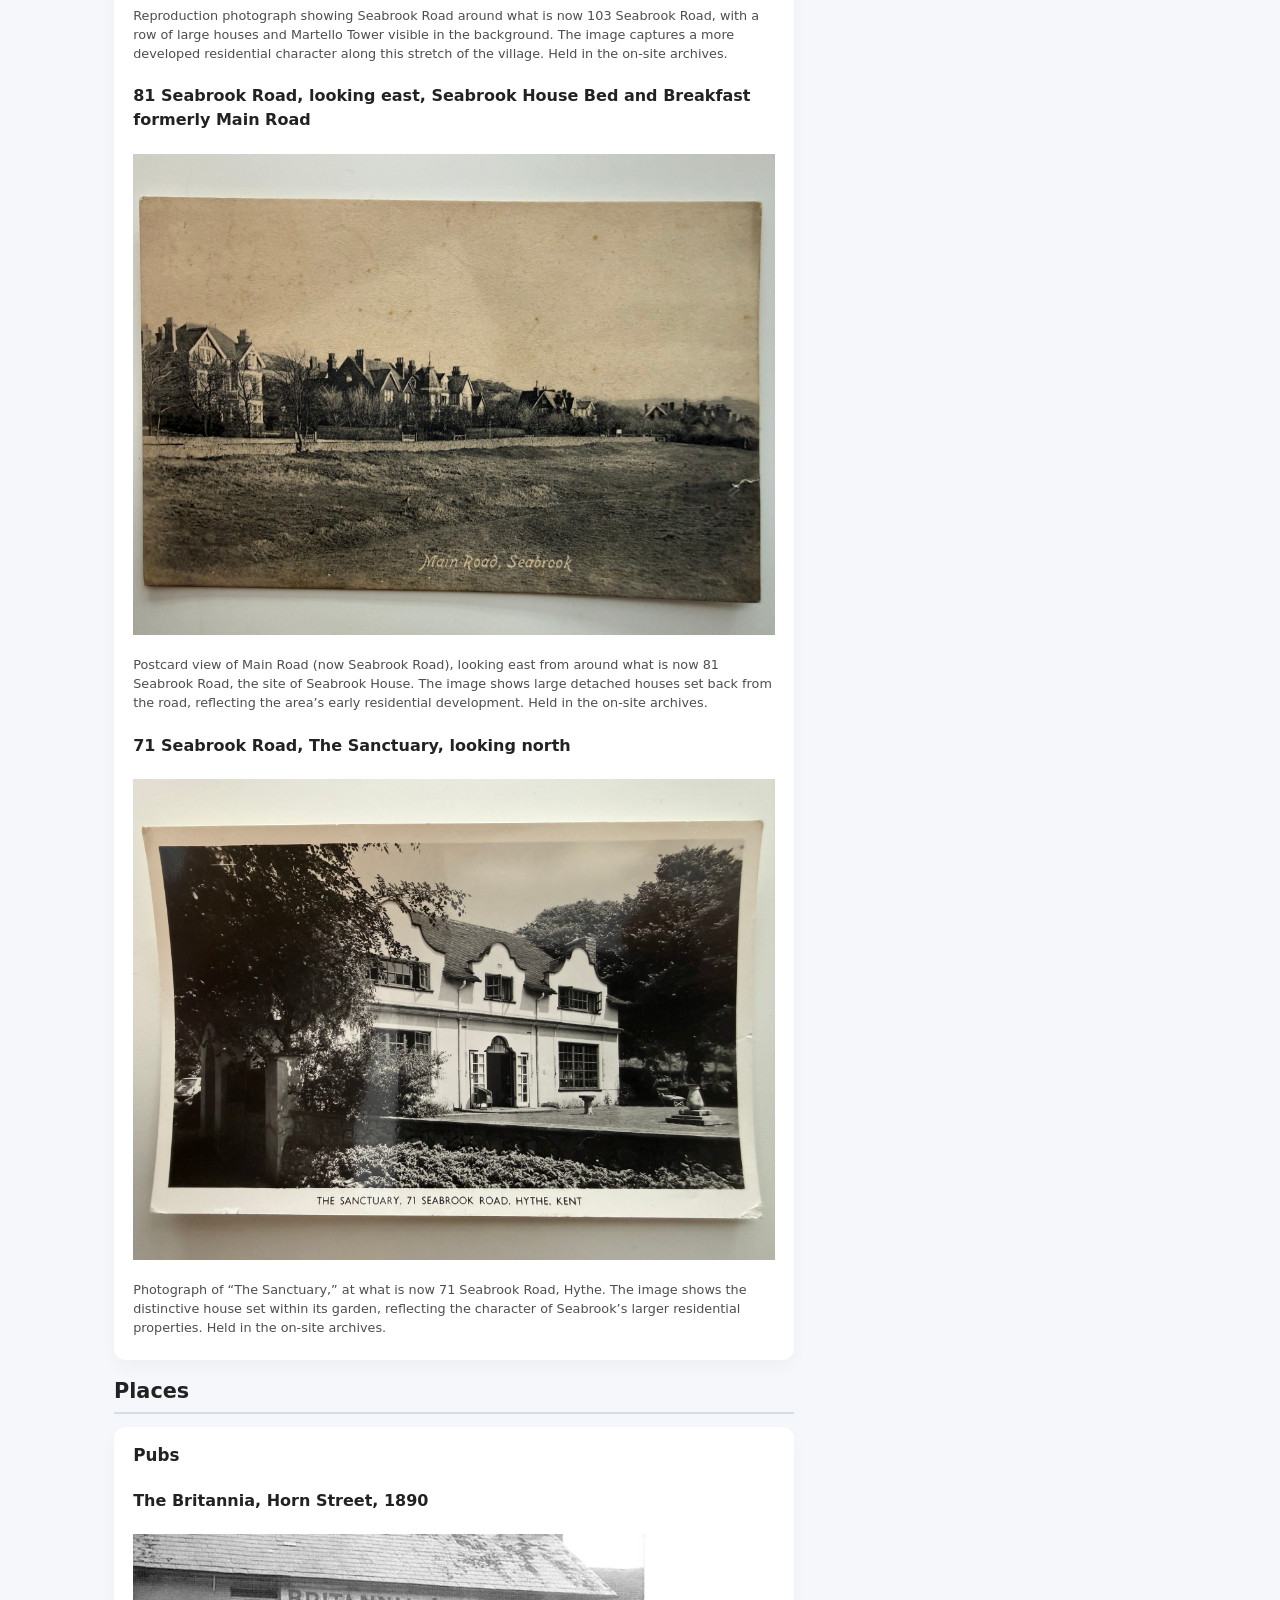
==== commit 72451375: "Add files via upload" ====
--- a/past.html
+++ b/past.html
@@ -92,265 +92,277 @@
 
 
 
-
+<h2>Newspapers, Photos and Postcards</h2>
         
 <div class="card">
-  <h3>Seabrook</h3>
+  <h3>Seabrook Postcard Multi</h3>
     <img src="images/old/seabrook2.jpeg" alt="Seabrook">
-  <p class="meta">Seabrook</p>
-</div>
-
-<div class="card">
-  <h3>The Britannia</h3>
+  <p class="meta">This composite postcard presents a series of views capturing key landmarks and scenes around Seabrook, including the sea front and parade, Camp Hill with its Martello tower, St Martin’s Church, and roadside views of the village itself. Together, the images illustrate the character of Seabrook as both a coastal and rural community, with its mix of shoreline, hillside, and residential development. The inclusion of winding roads, open fields, and established buildings reflects a period when the area was evolving into a small seaside destination while still retaining much of its natural landscape and quiet village atmosphere. Held in the on-site archives.</p>
+</div>
+
+
+<div class="card">
+  <h3>Seabrook from Hospital Hill</h3>
+    <h4>Looking West</h4>
+  <img src="images/old/seabrookfromthehill.jpg" alt="Seabrook from the Hill">
+  <p class="meta">Source citation to be confirmed, information provisionally based on internet research.</p>
+  <h4>Looking West</h4>
+  <img src="images/old/SEABROOKFROMTHEHILL2.jpeg" alt="Seabrook from Hospital Hill">
+  <p class="meta">This wide panoramic view of Seabrook, taken from the rising ground above the village, looks out across the clustered houses, the railway line in the foreground, and the long sweep of coastline beyond. The railway cuts across the scene as a defining feature, linking the settlement to the wider region, while the road winds through the village towards the sea. Rows of modest houses and a few larger buildings line the route, reflecting a growing but still compact community. Beyond, the open shoreline and sea dominate the horizon, emphasising Seabrook’s identity as a developing coastal settlement where transport, landscape, and seaside location combined to shape its character.</p>
+  <p class="meta">Source citation to be confirmed, information provisionally based on internet research.</p>
+</div>
+
+
+<h2>Roads and Streets</h2>
+
+<div class="card">
+  <h3>Cliff Road</h3>
+    <h4>Seabrook from Cliff Road, looking East</h4>
+  <img src="images/old/seabrookcliffroad1.jpg" alt="Seabrook from Cliff Road">
+    <p class="meta">This photograph captures an eastward view across Seabrook, showing a small coastal settlement of houses and guest accommodation clustered along the road with open farmland in the foreground. Sheep graze on the sloping fields, emphasising the rural character of the area at the time, while beyond the buildings the wide expanse of shoreline and sea stretches across the horizon. Prominent among the larger properties is what is believed to be the Sea View Hotel, one of several establishments that catered to visitors drawn to the coast. The image illustrates the transition of Seabrook from an agricultural landscape into a modest seaside destination, with development still relatively sparse and closely tied to the natural surroundings.</p>
+  <p class="meta">Source citation to be confirmed, information provisionally based on internet research.</p>
+
+<h4>Cliff Road, Seabrook, looking North</h4>
+  <img src="images/old/cliffroad.jpg" alt="Cliff Road">
+    <p class="meta">Photograph showing Mr J. Tyrrell standing in his garden below the substantial terrace wall at Summerhayes on Cliff Road, Seabrook. The image highlights the elevated position of the property, with its stone retaining wall supporting the house and garden above, overlooking the lower ground. The substantial construction reflects both the engineering required to stabilise the cliffside plots and the desirable nature of these coastal residences, which offered expansive views across the surrounding landscape and towards the sea.
+  <p class="meta">Source citation to be confirmed, information provisionally based on internet research.</p>
+
+ <h4>Sea View Hotel, Seabrook, looking North</h4>
+  <img src="images/old/seaviewhotel.jpg" alt="Seaview Hotel">
+  <p class="meta">Photograph showing the Sea View Hotel in Seabrook, a large Victorian seaside building characterised by decorative gables, timber detailing, and balconies overlooking the coast. Set within landscaped grounds above the roadway, the hotel formed part of the ambitious Seabrook Estate development, intended to attract visitors seeking a refined seaside resort experience. The image reflects the scale and architectural style of Seabrook’s planned expansion during this period, as well as its role as a destination for holidaymakers travelling along the Kent coast. Held in the on-site archives.</p>
+  <p class="meta">Source citation to be confirmed, information provisionally based on internet research.</p>
+</div>
+
+
+<div class="card">
+  <h3>Seabrook Road</h3>
+    <h4>260 Seabrook Road, looking east, now Eastcott Terrace, Seabrook</h4>
+    <img src="images/old/260seabrookroad.jpg" alt="260 Seabrook Road">
+  <p class="meta">Reproduction photograph showing Eastcott Terrace along Seabrook Road, including part of Seabrook School. Published as H.B. F4L 702, the image captures the character of this residential stretch in its earlier form. Held in the on-site archives.</p>
+  <h4>218 Seabrook Road, looking west</h4>
+  <img src="images/old/218seabrookroad.jpg" alt="218 Seabrook Road">
+  <p class="meta">Source citation to be confirmed, information provisionally based on internet research.</p>
+  <h4>188 Seabrook Road, Looking East </h4>
+    <img src="images/old/188seabrookroad.jpg" alt="188 Seabrook Road">
+  <p class="meta">Valentine Series postcard showing Seabrook Road viewed eastwards, opposite what is now 188 Seabrook Road. The image captures a quieter streetscape of terraced housing and everyday life in the village. Held in the on-site archives.</p>
+
+    <h4>158 Seabrook Road, looking East</h4>
+  <img src="images/old/158seabrookroad.jpg" alt="158 Seabrook Road">
+  <p class="meta">This photograph shows a quiet street scene in Seabrook, Hythe, with a row of neatly built terraced houses lining the right-hand side of the road, their uniform chimneys and façades reflecting the planned development of the area. A horse-drawn carriage travels along the wide, unpaved roadway, accompanied by a few pedestrians, capturing a moment of everyday life in the village before the widespread use of motor vehicles.</p>
+  <p class="meta">Source citation to be confirmed, information provisionally based on internet research.</p>
+
+    <h4>155 Seabrook Road, looking West</h4>
+    <img src="images/old/155seabrookroad.jpg" alt="155 Seabrook Road">
+    <p class="meta">Postcard view of Seabrook Road, opposite what is now 155 Seabrook Road, showing rows of terraced houses and a quiet village streetscape. The image captures everyday life in Seabrook before modern development. Held in the on-site archives.</p>
+    <h4>155 Seabrook Road (1904), looking West</h4>
+    <img src="images/old/155seabrookroad1904.jpg" alt="155 Seabrook Road">
+  <p class="meta">Postcard view of Seabrook Road looking towards Hythe, opposite what is now 155 Seabrook Road. Dated 24 March 1904, the image shows early terraced housing and a quiet village street scene at the turn of the 20th century. Held in the on-site archives.</p>
+  <h4>103 Seabrook Road, looking East</h4>
+    <img src="images/old/103seabrookroad.jpg" alt="103 Seabrook Road">
+  <p class="meta">Reproduction photograph showing Seabrook Road around what is now 103 Seabrook Road, with a row of large houses and Martello Tower visible in the background. The image captures a more developed residential character along this stretch of the village. Held in the on-site archives.</p>
+
+  <h4>81 Seabrook Road, looking east, Seabrook House Bed and Breakfast formerly Main Road</h4>
+    <img src="images/old/81seabrookroad.jpg" alt="81 Seabrook Road">
+  <p class="meta">Postcard view of Main Road (now Seabrook Road), looking east from around what is now 81 Seabrook Road, the site of Seabrook House. The image shows large detached houses set back from the road, reflecting the area’s early residential development. Held in the on-site archives.</p>
+
+  <h4>71 Seabrook Road, The Sanctuary, looking north</h4>
+    <img src="images/old/71seabrookroad.jpg" alt="71 Seabrook Road">
+  <p class="meta">Photograph of “The Sanctuary,” at what is now 71 Seabrook Road, Hythe. The image shows the distinctive house set within its garden, reflecting the character of Seabrook’s larger residential properties. Held in the on-site archives.</p>
+</div>
+
+<h2>Places</h2>
+
+<div class="card">
+<h3>Pubs</h3>
+  <h4>The Britannia, Horn Street, 1890</h4>
     <img src="images/old/britannia-then.jpg" alt="The Britannia Inn in 1890">
-  <p class="meta">The Britannia Inn in 1890</p>
-</div>
-
- <div class="card">
-  <h3>The Fountain</h3>
+  <p class="meta">The Britannia Inn, This photograph shows the Britannia Inn on Horn Street, a modest but characterful public house with a large painted advertisement across its upper wall reading “BRITANNIA INN – Bushell, Watkins & Smith – Westerham Celebrated Ales.” The building appears to be of simple construction with shuttered windows and a tiled roof, set behind a low stone wall and accessed by a small gateway and path. A man, likely the landlord or a member of staff, stands casually in the entrance, adding a human presence to the scene. The image reflects the typical appearance of a local village pub in the late 19th or early 20th century, where brewery signage was prominently displayed and the inn served as a focal point for the surrounding community.</p>
+    <p class="meta">Source citation to be confirmed, information provisionally based on internet research.</p>
+
+  <h4>The Fountain, 1906</h4>
   <img src="images/old/Fountain-1906-Seabrook.jpg" alt="The Fountain in 1900">
   <p class="meta">The Fountain in 1900</p>
-</div>
-
+    <p class="meta">Source citation to be confirmed, information provisionally based on internet research.</p>
+    <p class="meta">This elevated view looks across Seabrook towards the coastline, showing a cluster of houses and local buildings gathered along the road, with the sea and shoreline stretching out behind. In the foreground, the railway line runs prominently across the scene, carried over the landscape by an embankment and bridge, highlighting the importance of rail connections to the area’s development. Nearby, larger structures—possibly workshops or industrial buildings—stand alongside residential properties, illustrating the mix of industry and village life. The open coastal strip beyond remains largely undeveloped, emphasising the contrast between the growing settlement and the expansive shoreline that drew visitors to this part of the Kent coast.</p>
+    <h4>The Fountain matchbox label</h4>
+  <img src="images/old/thefountaincard.jpg" alt="The Fountain matchbox label" style="width: 50%;">
+  <p class="meta">Small promotional matchbox label advertising The Fountain public house in Seabrook, featuring the building and details of bar meals and entertainment. The item reflects local business advertising from the period. Held in the on-site archives.</p>
+</div>
 
 <div class="card">
   <h3>The Millhouse</h3>
-    <img src="images/old/mill.jpg" alt="The Millhouse">
-  <p class="meta">The Millhouse</p>
-</div>
-
+    <h4>Horn Street, The Millhouse 1912</h4>
+  <img src="images/old/millhouse1912.jpg" alt="Millhouse 1912">
+  <p class="meta">Photograph showing the Millhouse, a prominent building in Seabrook, as it appeared in 1912. The image captures the structure’s distinctive architectural features and its setting within the village, reflecting the character of Seabrook during the early twentieth century.</p>
+  <p class="meta">Source citation to be confirmed, information provisionally based on internet research.</p>
+</div>
 
 <div class="card">
   <h3>St Martin's Plain</h3>
+  <h4>St Martin’s Plain, Shorncliffe Camp</h4>
     <img src="images/old/stmartinsplain.jpg" alt="St Martin's Plain">
-  <p class="meta">St Martin's Plain</p>
-</div>
-
-
-<div class="card">
-  <h3>Benvenue</h3>
-    <img src="images/old/benvenue.jpg" alt="Benvenue">
-        <img src="images/old/benvenuesurvivours.jpg" alt="Benvenue Survivours">
-  <p class="meta">Benvenue</p>
-</div>
-
-
-
+  <p class="meta">Hand-coloured postcard showing rows of military tents and soldiers assembled on St Martin’s Plain at Shorncliffe Camp. The scene reflects the area’s long-standing military presence overlooking Seabrook and the surrounding coastline. Held in the on-site archives.</p>
+</div>
 
 <div class="card">
   <h3>Royal Military Canal</h3>
+
     <img src="images/old/rmc-then.jpg" alt="Royal Military Canal">
   <p class="meta">Royal Military Canal</p>
-</div>
-
-<div class="card">
-  <h3>1 Princes Parade</h3>
-  <h4>Boathouse, Seabrook (c.1915)</h4>
+    <p class="meta">Source citation to be confirmed, information provisionally based on internet research.</p>
+
+  <h4>Behind 180 Seabrook Road, Sea View Bridge and Royal Military Canal, looking West</h4>
+    <img src="images/old/180seabrookroad.jpg" alt="180 Seabrook Road">
+  <p class="meta">Viewed from behind 180 Seabrook Road this postcard is a hand-coloured postcard showing Sea View Bridge crossing the Royal Military Canal, with Seabrook and the hillside beyond. The scene highlights the rural character of the area before later development. Held in the on-site archives.</p>
+
+  <h4>Behind 150 Seabrook Road, Sea View Bridge, looking East</h4>
+    <img src="images/old/150seabrookroad.jpg" alt="150 Seabrook Road">
+  <p class="meta">Hand-coloured postcard showing Sea View Bridge over the Royal Military Canal, viewed eastwards from behind what is now 150 Seabrook Road. Seabrook and the hillside beyond form the backdrop to this rural coastal scene. Held in the on-site archives.</p>
+
+  <h4>106 Seabrook Road, The Canal, looking East</h4>
+    <img src="images/old/106seabrookroad.jpg" alt="106 Seabrook Road">
+  <p class="meta">Hand-coloured postcard showing the Royal Military Canal from a bridge behind what is now 106 Seabrook Road, looking along the water towards Seabrook and the hillside beyond. The scene reflects the area’s quieter, rural character in the early 1900s. Held in the on-site archives.</p>
+</div>
+
+<div class="card">
+<h3>Prince's Parade</h3>
+  <h4>Looking West</h4>
+  <img src="images/old/106seabrookroadbeach.jpg" alt="106 Seabrook Road">
+  <p class="meta">Hand-coloured postcard showing Prince’s Parade looking west, viewed from behind what is now 106 Seabrook Road. The sea defences, groynes, and long coastal stretch towards Hythe capture Seabrook’s shoreline in an earlier period. Held in the on-site archives.</p>
+  <h4>Looking East, Seabrook Beach, the Battery Wall and The Kiosk</h4>
+      <img src="images/old/1princesparadebeach.jpg" alt="1 Princes Parade">
+  <p class="meta">Real photographic postcard by Firth, showing a busy seaside scene along the promenade with beachgoers, fishing boats, and the coastline stretching towards Sandgate. Captures the mid-20th century character of Seabrook as a popular coastal destination. Held in the on-site archives.</p>
+</div>
+
+
+<div class="card">
+  <h3>Life Boat House</h3>
+  <h4>Old Lifeboat House, Seabrook</h4>
+  <img src="images/old/oldlifeboathouse.jpg" alt="Old Lifeboathouse">
+    <p class="meta">Photograph showing the former lifeboat house on the seafront, later used as the Boat House Café, with its distinctive pitched roofs and glass-fronted extension. Deckchairs and tables in the foreground reflect its use as a seaside leisure spot. The building was demolished in 1956.</p>
+  <p class="meta">Source citation to be confirmed, information provisionally based on internet research.</p>
+  <h4>Old Lifeboat House, Seabrook, looking East</h4>
+  <img src="images/old/theboathouse.jpg" alt="The Boathouse">
+    <p class="meta">Postcard view of the Old Boat House on the seafront, showing the distinctive building with its central tower and decorative entrance, set below the hillside with terraced houses above. The surrounding paths and fencing reflect the undeveloped coastal landscape of the period.</p>
+  <p class="meta">Source citation to be confirmed, information provisionally based on internet research.</p>
+  <h4>Old Lifeboat House, Seabrook, looking East</h4>
     <img src="images/old/1princesparade.jpg" alt="1 Princes Parade">
   <p class="meta">Real photographic postcard showing the old boathouse viewed from the beach along Princes Parade. The Battery Wall and Hospital Hill rise in the background, capturing Seabrook’s early coastal landscape. Held in the on-site archives.</p>
-  <h4>Beach, Seabrook Looking Towards Sandgate (c.1960s)</h4>
-      <img src="images/old/1princesparadebeach.jpg" alt="1 Princes Parade">
-  <p class="meta">Real photographic postcard by Firth, showing a busy seaside scene along the promenade with beachgoers, fishing boats, and the coastline stretching towards Sandgate. Captures the mid-20th century character of Seabrook as a popular coastal destination. Held in the on-site archives.</p>
-</div>
-
-
-<div class="card">
-  <h3>260 Seabrook Road</h3>
-    <h4>Eastcott Terrace, Seabrook (c. mid-20th century)</h4>
-    <img src="images/old/260seabrookroad.jpg" alt="260 Seabrook Road">
-  <p class="meta">Reproduction photograph showing Eastcott Terrace along Seabrook Road, including part of Seabrook School. Published as H.B. F4L 702, the image captures the character of this residential stretch in its earlier form. Held in the on-site archives.</p>
-</div>
-
-
-<div class="card">
-  <h3>188 Seabrook Road</h3>
-  <h4>Seabrook Looking East (c. early 20th century)</h4>
-    <img src="images/old/188seabrookroad.jpg" alt="188 Seabrook Road">
-  <p class="meta">Valentine Series postcard showing Seabrook Road viewed eastwards, opposite what is now 188 Seabrook Road. The image captures a quieter streetscape of terraced housing and everyday life in the village. Held in the on-site archives.</p>
-</div>
-
-<div class="card">
-  <h3>180 Seabrook Road</h3>
-    <img src="images/old/180seabrookroad.jpg" alt="180 Seabrook Road">
-  <p class="meta">Behind 180 Seabrook Road</p>
-</div>
-
-
-<div class="card">
-  <h3>155 Seabrook Road</h3>
-    <img src="images/old/155seabrookroad.jpg" alt="155 Seabrook Road">
-    <img src="images/old/155seabrookroad1904.jpg" alt="155 Seabrook Road">
-  <p class="meta">155 Seabrook Road</p>
-</div>
-
-
-
-<div class="card">
-  <h3>150 Seabrook Road</h3>
-    <img src="images/old/150seabrookroad.jpg" alt="150 Seabrook Road">
-  <p class="meta">Behind 150 Seabrook Road on the Sea View Bridge</p>
-</div>
-
-
-<div class="card">
-  <h3>106 Seabrook Road</h3>
-    <img src="images/old/106seabrookroad.jpg" alt="106 Seabrook Road">
-  <p class="meta">Behind 106 Seabrook Road on a bridge</p>
-  <img src="images/old/106seabrookroadbeach.jpg" alt="106 Seabrook Road">
-  <p class="meta">Behind 106 Seabrook Road at the beach</p>
-</div>
-
-
-<div class="card">
-  <h3>103 Seabrook Road</h3>
-    <img src="images/old/103seabrookroad.jpg" alt="103 Seabrook Road">
-  <p class="meta">103 Seabrook Road</p>
-</div>
-
-
-<div class="card">
-  <h3>81 Seabrook Road - Seabrook House Bed and Breakfast</h3>
-    <img src="images/old/81seabrookroad.jpg" alt="81 Seabrook Road">
-  <p class="meta">81 Seabrook Road - Seabrook House Bed and Breakfast</p>
-</div>
-
-<div class="card">
-  <h3>71 Seabrook Road</h3>
-    <img src="images/old/71seabrookroad.jpg" alt="71 Seabrook Road">
-  <p class="meta">71 Seabrook Road</p>
-</div>
-
-
+
+  </div>
+
+
+
+<h2>Transport</h2>
+<div class="card">
+  <h3>Sandgate Station (in Seabrook)</h3>
+  
+  <h4>Sandgate Station Staff</h4>
+  <img src="images/old/thestation1911.jpg" alt="The Station 1911">
+  <p class="meta">Group photograph of railway staff at Sandgate Station, which was located in Seabrook. The image shows station workers posed in front of the platform buildings, offering a glimpse into the people who operated the local railway. Held in the on-site archives.</p>
+
+  <h4>Sandgate Station, Seabrook</h4>
+  <img src="images/old/thestation.jpg" alt="The Station">
+  <p class="meta">Showing Sandgate railway station, which was located in Seabrook, with a train standing at the platform and staff visible beside the station buildings. The image captures the importance of the railway to the area’s development and its connection to the South Eastern Railway network.</p>
+  <p class="meta">Source citation to be confirmed, information provisionally based on internet research.</p>
+
+  <h4>Walking Wounded, April 1900</h4>
+  <img src="images/old/walkingwoundedapril1900hospitalhill.jpg" alt="Walking Wounded April 1900 Hospital Hill">
+    <p class="meta">Photograph depicting wounded soldiers being transported through Seabrook following their return from the Boer War, accompanied by a large crowd of local residents gathered to witness their arrival. A horse-drawn ambulance bearing a Red Cross flag is visible at the centre of the procession, highlighting the medical care provided to the injured. The image reflects both the impact of the war on the community and the strong public response to the return of servicemen.</p>
+  <p class="meta">Source citation to be confirmed, information provisionally based on internet research.</p>
+
+  <h4>Walking Wounded Transported</h4>
+  <img src="images/old/walkingwoundedtransported.jpg" alt="Walking Wounded Transported">
+    <p class="meta">Photograph showing a busy arrival scene at Sandgate Station, then located within Seabrook, with a horse-drawn omnibus waiting outside the platform as passengers disembark from a train. A large crowd gathers along the fence line to observe the activity, while luggage and transport vehicles indicate the movement of visitors and residents through this important coastal railway stop. The image captures the station’s role as a key gateway to Seabrook and the surrounding area during the early twentieth century. Held in the on-site archives.</p>
+  <p class="meta">Source citation to be confirmed, information provisionally based on internet research.</p>
+</div>
+
+<div class="card">
+  <h3>The tram along Princess Parade</h3>
+  <img src="images/old/tramatprincessparade.jpg" alt="Tram at Princess Parade">
+  <p class="meta">Photograph showing a horse-drawn tram operating along Prince’s Parade in Seabrook, with passengers seated inside the open-sided carriage and a uniformed conductor standing at the rear. The tram, pulled by a pair of horses along the coastal route, provided an early form of public transport connecting Seabrook with neighbouring areas. The image captures both the social character of seaside travel and the transitional period before the introduction of motorised transport.</p>
+  <p class="meta">Source citation to be confirmed, information provisionally based on internet research.</p>
+</div>
+
+
+<div class="card">
+  <h3>Early Motor Bus Service</h3>
+  <h4>Folkestone to Hythe via Seabrook</h4>
+  <img src="images/old/bus.jpg" alt="Bus">
+  <p class="meta" >Photograph showing one of the earliest motor bus services operating between Folkestone and Hythe, passing through Seabrook, with driver Peter Shrubsole seated at the wheel. The vehicle, an open-topped motor bus with distinctive early registration markings, represents the transition from horse-drawn transport to motorised travel along the coastal route. This service formed an important development in local transport, improving connections between the seaside communities. </p>
+  <p class="meta">Source citation to be confirmed, information provisionally based on internet research.</p>
+</div>
+
+<h2>Shipwrecks and Aviation Incidents</h2>
+
+<div class="card">
+  <h3>The Benvenue Shipwreck</h3>
+  <h4>The Benvenue, Sandgate (1891)</h4>
+    <img src="images/old/benvenue.jpg" alt="Benvenue">
+    <p class="meta">Illustrated print showing the wreck of the Benvenue off Sandgate, the morning after the disaster in 1891. The image captures the stranded vessel just offshore, marking one of the most notable shipwrecks along this stretch of coastline. Held in the on-site archives.</p>
+      <h4>Survivors of the Benvenue Shipwreck, Sandgate (1891)</h4>   
+    <img src="images/old/benvenuesurvivours.jpg" alt="Benvenue Survivours">
+  <p class="meta">Group photograph of survivors of the Benvenue, wrecked off Sandgate in 1891. The image captures members of the crew following their rescue, marking a notable maritime event along the local coastline. Held in the on-site archives.</p>
+</div>
+
+<div class="card">
+  <h3>The Plassey Wreck, Seabrook. 19 November 1830</h3>
+  <img src="images/old/theplassey.jpg" alt="The Plassey">
+  <p class="meta">Photograph showing the wreck of the Plassey, which occurred on 19 November 1830 off the coast of Seabrook. The image captures the dramatic scene of the shipwreck, highlighting the perilous nature of maritime travel during the early nineteenth century.</p>
+  <p class="meta">Source citation to be confirmed, information provisionally based on internet research.</p>
+</div>
+
+<div class="card">
+  <h3>Dutch Mail Plane Crash 21 June 1926</h3>
+  <img src="images/old/dutchmailplane21june1926.jpg" alt="Dutch Mail Plane Crash 21 June 1926">
+  <p class="meta">This photograph shows a damaged aircraft marked “H-NACL” resting on the shingle beach at Seabrook, with onlookers gathered nearby. The scene suggests an emergency landing or crash, attracting local attention during a time when aviation was still relatively new.</p>
+  <p class="meta">Source citation to be confirmed, information provisionally based on internet research.</p>
+</div>
+
+<h2>People </h2>
 
 <div class="card">
   <h3>John James Jeal</h3>
+  <h4>J. J. Jeal, J.P., Seabrook (1904)</h4>
     <img src="images/old/johnjamesjeal.jpg" alt="John James Jeal">
-        <img src="images/old/jjjeal.jpg" alt="John James Jeal">
-  <p class="meta">John James Jeal</p>
-</div>
-
+  <p class="meta">Extracted text: <br>Jeal. JOHN JAMES JEAL, J.P., Glencoe, Seabrook, Hythe; born at Lewisham, in 1850. Justice of the Peace for Hythe; Mayor of Hythe, 1902–03; Speaker of the Cinque Ports, 1903; member of the Local Committee of the National Lifeboat Institution; Chairman of the Hythe, Sandgate and Folkestone Omnibus Company; member of the Elham Board of Guardians; Chairman of the Assessment Committee of the Elham Union; Conservative in politics; greatly devoted to golf, and a prominent member for several years of the Hythe Golf Club; was recently presented by the members with a very handsome silver salver and tea and coffee service; a Freemason, and member of Prince Edwin’s Lodge, No. 125, and P.M. Married, and has issue four children, his eldest son, Ernest John, being engaged with him in business.</p> 
+  <img src="images/old/jjjeal.jpg" alt="John James Jeal" style="width: 50%;">
+  <p class="meta">Printed biographical cutting from 1904 featuring John James Jeal of Glencoe, Seabrook. A prominent local figure, he served as Mayor of Hythe (1902–03) and was active in civic, business, and community life. Held in the on-site archives.</p>
+</div>
+
+
+<div class="card">
+  <h3>Jocelyn Brooke</h3>
+  <h4></h4>
+    <img src="images/old/brooke1.jpg" alt="Jocelyn Brooke" style="width: 48%;">
+        <img src="images/old/brooke2.jpg" alt="Jocelyn Brooke" style="width: 48%;">
+  <p class="meta">Extract from Colin Scott-Sutherland, Jocelyn Brooke: Remembering a Singular Author, published in The Book & Magazine Collector, 1998.<br></p> 
+  <p class="meta">Though at first appearing to be a kind of Proustian novel, the trilogy is in fact a series of vignettes — part seemingly factual, part imagined — constituting a sort of ‘divertimento’, or set of variations on a theme. Or rather themes, for there is a central motif in each of the three books. The first is the author’s early and abiding interest in botany, particularly in the wild native orchids of Britain, and it was the orchid of the title, orchis militaris, and his life-long and never-realised quest for this elusive plant, that inspired his ‘futilitarianism’. Indeed, he was to write an important study of The Wild Orchids of Britain, which was published by The Bodley Head in 1950 in an edition of 1,140 copies, forty of which were signed and bound in white vellum. This is a scarce book, and now sells for upwards of £100 in Very Good condition (£200-£300 for signed copies). </p>
+  <p class="meta">The ‘Mine of Serpents’ of the second title is, in fact, a firework and, describing himself as a ‘pyrotechnophile’, Brooke uses the theme of feu d’artifice in most of his writings. But the third volume of this enchanting work, The Goose Cathedral (the quasi-mythological name given by him to a derelict lifeboat shed eventually used as a tearoom — in his home town of Sandgate in Kent) explores the Powysian mythology which, in all his work, he built around the world of his childhood. </p>
+          <img src="images/old/goosecath.jpeg" alt="Goose Cathedral" style="width: 50%;">
+        <p class="meta">The Goose Cathedral by Brooke, Jocelyn. Published by The Bodley Head, 1950  <a href="https://www.abebooks.co.uk/book-search/author/brooke-jocelyn/">Abebooks: Brooke Jocelyn</a></p> 
+  <p class="meta"><br></p> 
+</div>
 
 <div class="card">
   <h3>Noel Reddings Mother with a signed picture of Jimm Hendrix 1968</h3>
-  <img src="images/old/noelreddinghendrix1968.jpg" alt="Noel Reddings Mother with a signed picture of Jimm Hendrix 1968">
-  <p class="meta"></p>
-</div>
-
-<div class="card">
-  <h3>Cliff Road</h3>
-  <img src="images/old/cliffroad.jpg" alt="Cliff Road">
-  <p class="meta"></p>
-</div>
-
-<div class="card">
-  <h3>Seabrook Hotel now The Imperial</h3>
-  <img src="images/old/seabrookhotelimperial.jpg" alt="Seabrook Hotel Imperial">
-  <p class="meta"></p>
-</div>
-
-<div class="card">
-  <h3>The Station</h3>
-  <img src="images/old/thestation.jpg" alt="The Station">
-  <p class="meta"></p>
-</div>
-
-<div class="card">
-  <h3>Walking Wounded April 1900 Hospital Hill</h3>
-  <img src="images/old/walkingwoundedapril1900hospitalhill.jpg" alt="Walking Wounded April 1900 Hospital Hill">
-  <p class="meta"></p>
-</div>
-
-<div class="card">
-  <h3>Walking Wounded Transported</h3>
-  <img src="images/old/walkingwoundedtransported.jpg" alt="Walking Wounded Transported">
-  <p class="meta"></p>
-</div>
-
-<div class="card">
-  <h3>The Station 1911</h3>
-  <img src="images/old/thestation1911.jpg" alt="The Station 1911">
-  <p class="meta"></p>
-</div>
-
-<div class="card">
-  <h3>Tram at Princess Parade</h3>
-  <img src="images/old/tramatprincessparade.jpg" alt="Tram at Princess Parade">
-  <p class="meta"></p>
-</div>
-
-<div class="card">
-  <h3>Bus</h3>
-  <img src="images/old/bus.jpg" alt="Bus">
-  <p class="meta"></p>
-</div>
-
-<div class="card">
-  <h3>The Boathouse</h3>
-  <img src="images/old/theboathouse.jpg" alt="The Boathouse">
-  <p class="meta"></p>
-</div>
-
-<div class="card">
-  <h3>Millhouse 1912</h3>
-  <img src="images/old/millhouse1912.jpg" alt="Millhouse 1912">
-  <p class="meta"></p>
-</div>
-
-<div class="card">
-  <h3>The Plassey</h3>
-  <img src="images/old/theplassey.jpg" alt="The Plassey">
-  <p class="meta"></p>
-</div>
-
-<div class="card">
-  <h3>Seaview Hotel</h3>
-  <img src="images/old/seaviewhotel.jpg" alt="Seaview Hotel">
-  <p class="meta"></p>
-</div>
-
-<div class="card">
-  <h3>Old Lifeboathouse</h3>
-  <img src="images/old/oldlifeboathouse.jpg" alt="Old Lifeboathouse">
-  <p class="meta"></p>
-</div>
-
-<div class="card">
-  <h3>Seabrook Cliff Road 1</h3>
-  <img src="images/old/seabrookcliffroad1.jpg" alt="Seabrook Cliff Road 1">
-  <p class="meta"></p>
-</div>
-
-<div class="card">
-  <h3>Seabrook from the Hill 2</h3>
-  <img src="images/old/SEABROOKFROMTHEHILL2.jpeg" alt="Seabrook from the Hill 2">
-  <p class="meta"></p>
-</div>
-
-<div class="card">
-  <h3>158 Seabrook Road</h3>
-  <img src="images/old/158seabrookroad.jpg" alt="158 Seabrook Road">
-  <p class="meta"></p>
-</div>
-
-<div class="card">
-  <h3>Seabrook from the Hill</h3>
-  <img src="images/old/seabrookfromthehill.jpg" alt="Seabrook from the Hill">
-  <p class="meta"></p>
-</div>
-
-<div class="card">
-  <h3>218 Seabrook Road</h3>
-  <img src="images/old/218seabrookroad.jpg" alt="218 Seabrook Road">
-  <p class="meta"></p>
-</div>
-
-<div class="card">
-  <h3>Dutch Mail Plane 21 June 1926</h3>
-  <img src="images/old/dutchmailplane21june1926.jpg" alt="Dutch Mail Plane 21 June 1926">
-  <p class="meta"></p>
-</div>
-
-
+  <img src="images/old/noelreddinghendrix1968.jpg" alt="Noel Reddings Mother with a signed picture of Jimm Hendrix 1968" style="width: 50%;">
+  <p class="meta">Photograph showing Noel Redding’s mother seated and holding a signed photograph of Jimi Hendrix, inscribed in 1968 with the message, “Love and happiness to you forever, your ‘son,’ Jimi Hendrix.” The image reflects the close personal connection between Hendrix and the family of Noel Redding, bassist of The Jimi Hendrix Experience, during the height of their international success. As a rare and personal piece of music history, the photograph illustrates the link between global cultural figures and the local Seabrook and Folkestone community.</p>
+  <p class="meta">Source citation to be confirmed, information provisionally based on internet research.</p>
+</div>
+
+
+<h2>Other</h2>
+<div class="card">
+  <h3>Seabrook Hotel now The Imperial Hythe</h3>
+  <img src="images/old/seabrookhotelimperial.jpg" alt="Seabrook Hotel Imperial" style="width: 50%;">  
+    <p class="meta">Extracted text: <br>
+      THE SEABROOK Hotel was built at a cost of £30,000 in 1880 and renamed the Imperial in 1901.<br><br>
+The hotel was built as part of an ambitious development called the Seabrook Estate, which fortunately was never fully realised, as it envisaged building all over the present hotel golf-course. But it was a railway hotel, in the sense of being the property of the South-Eastern Railway Company, and it was proud of having “the most recent appliances for securing that luxurious comfort, which enters so largely into modern life and manners.”<br><br>
+In the grounds of the hotel, there were tennis courts and croquet lawns, and military bands came down from Shorncliffe to play “good class” music during the summer months.<br><br>
+The tennis courts were soon to be hosting the Kent Coast Open Lawn Tennis championships, but more recently, the nine-hole golf-course, in the dried-out harbour area between the canal and the sea wall, where seaside houses</p>
+  <p class="meta">Source citation to be confirmed, information provisionally based on internet research.</p>
+</div>
 
 
         </div>
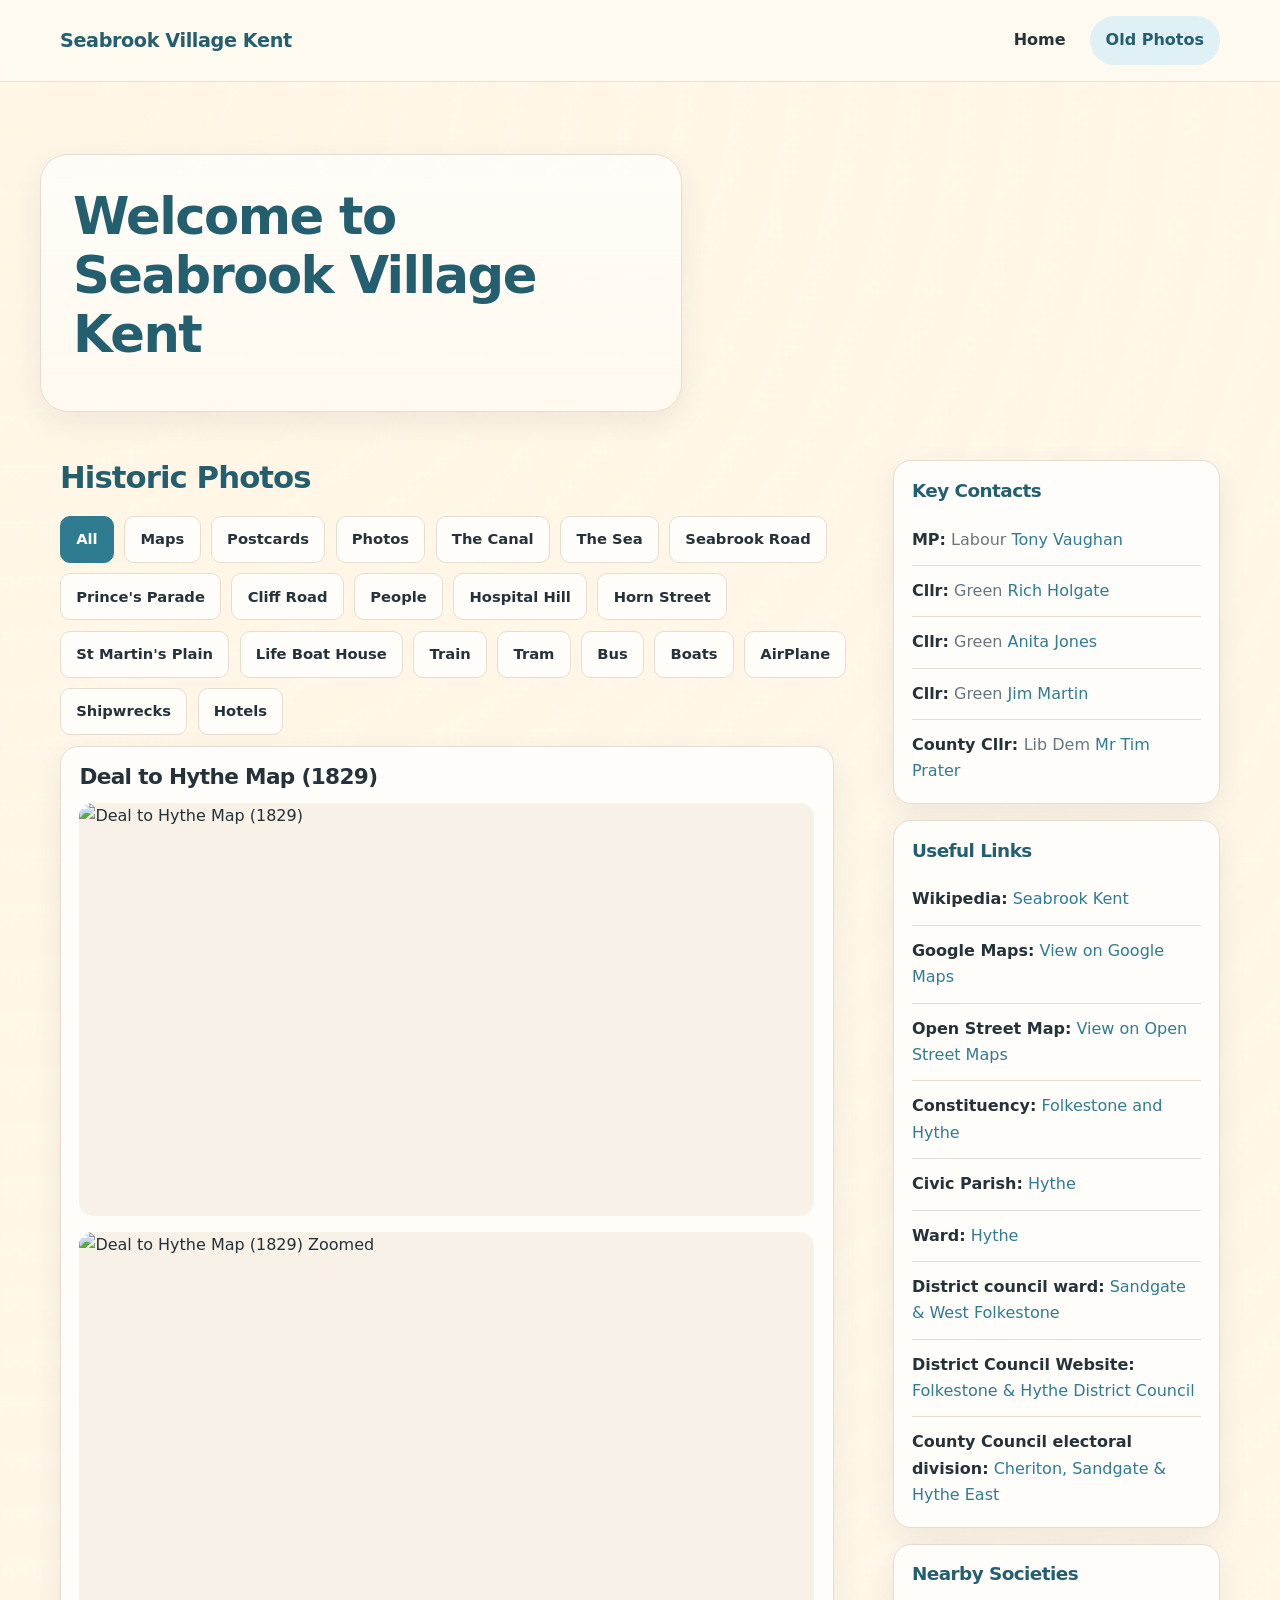
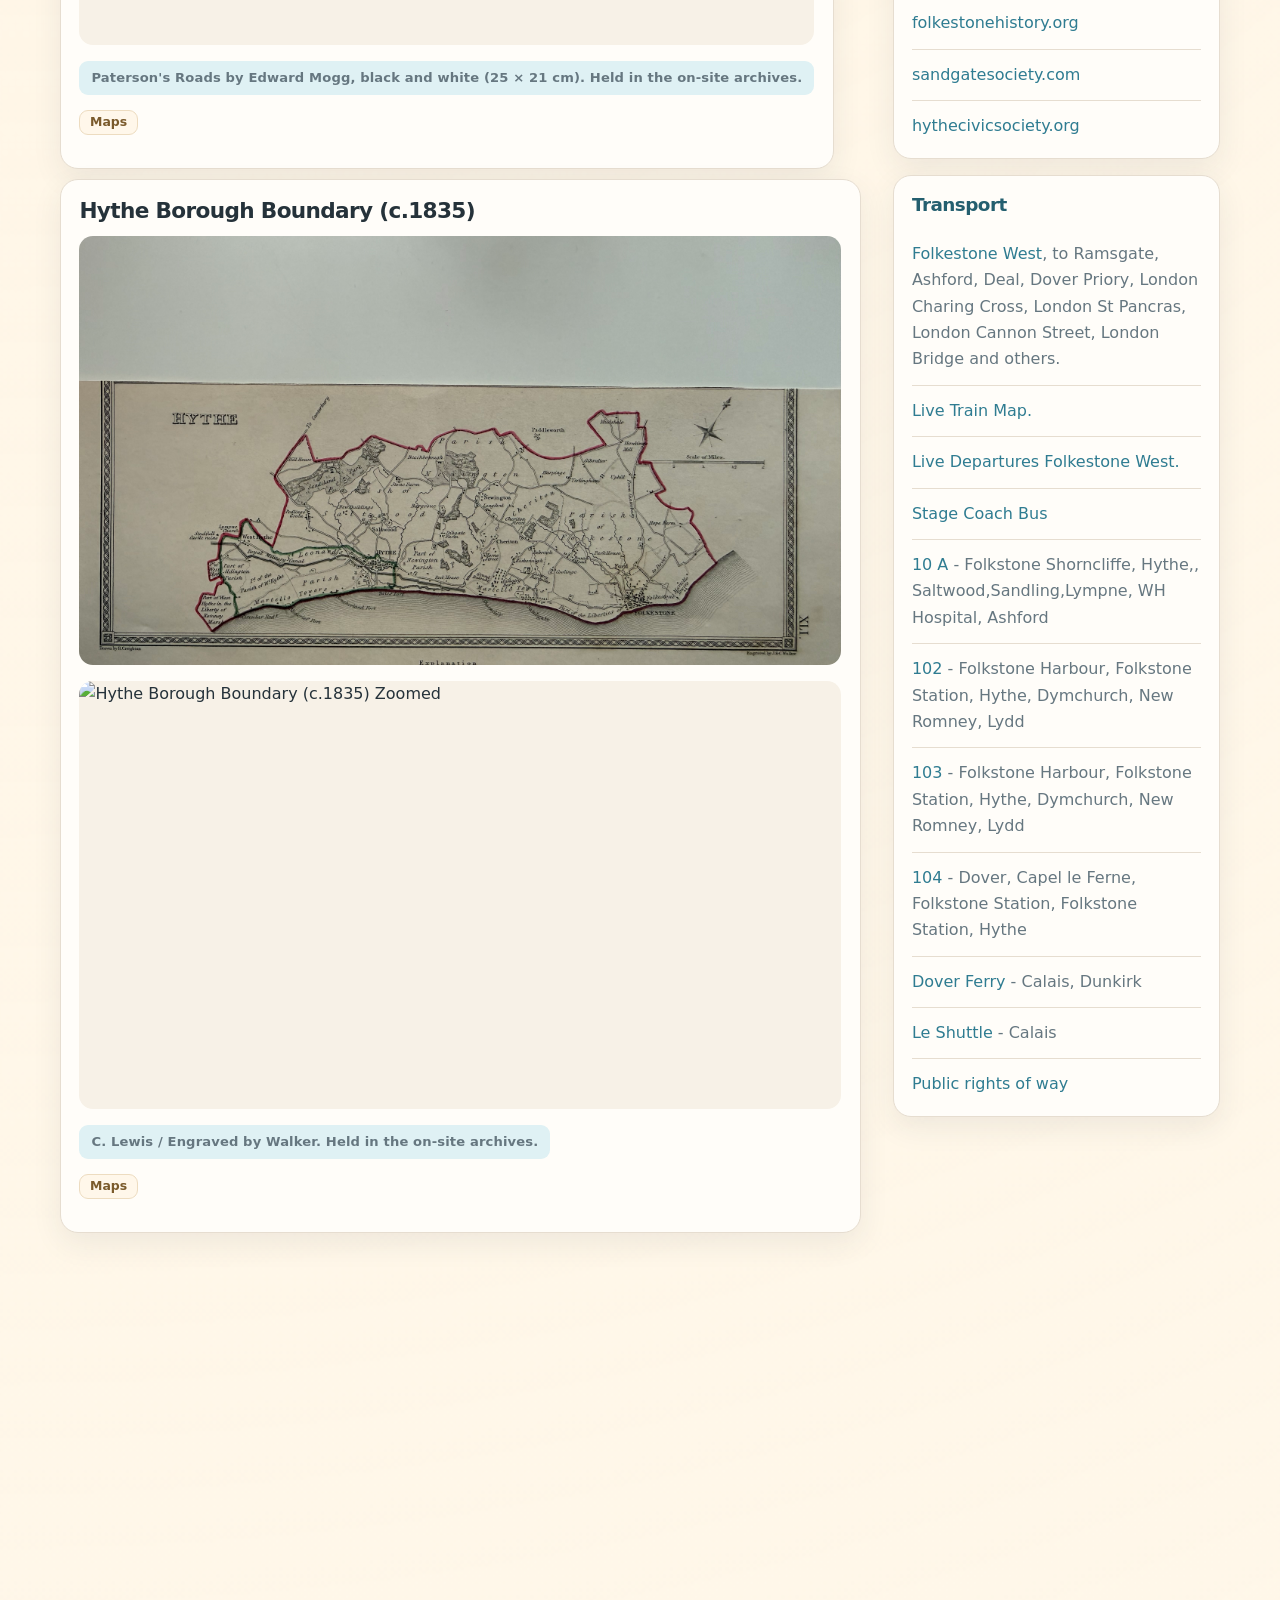
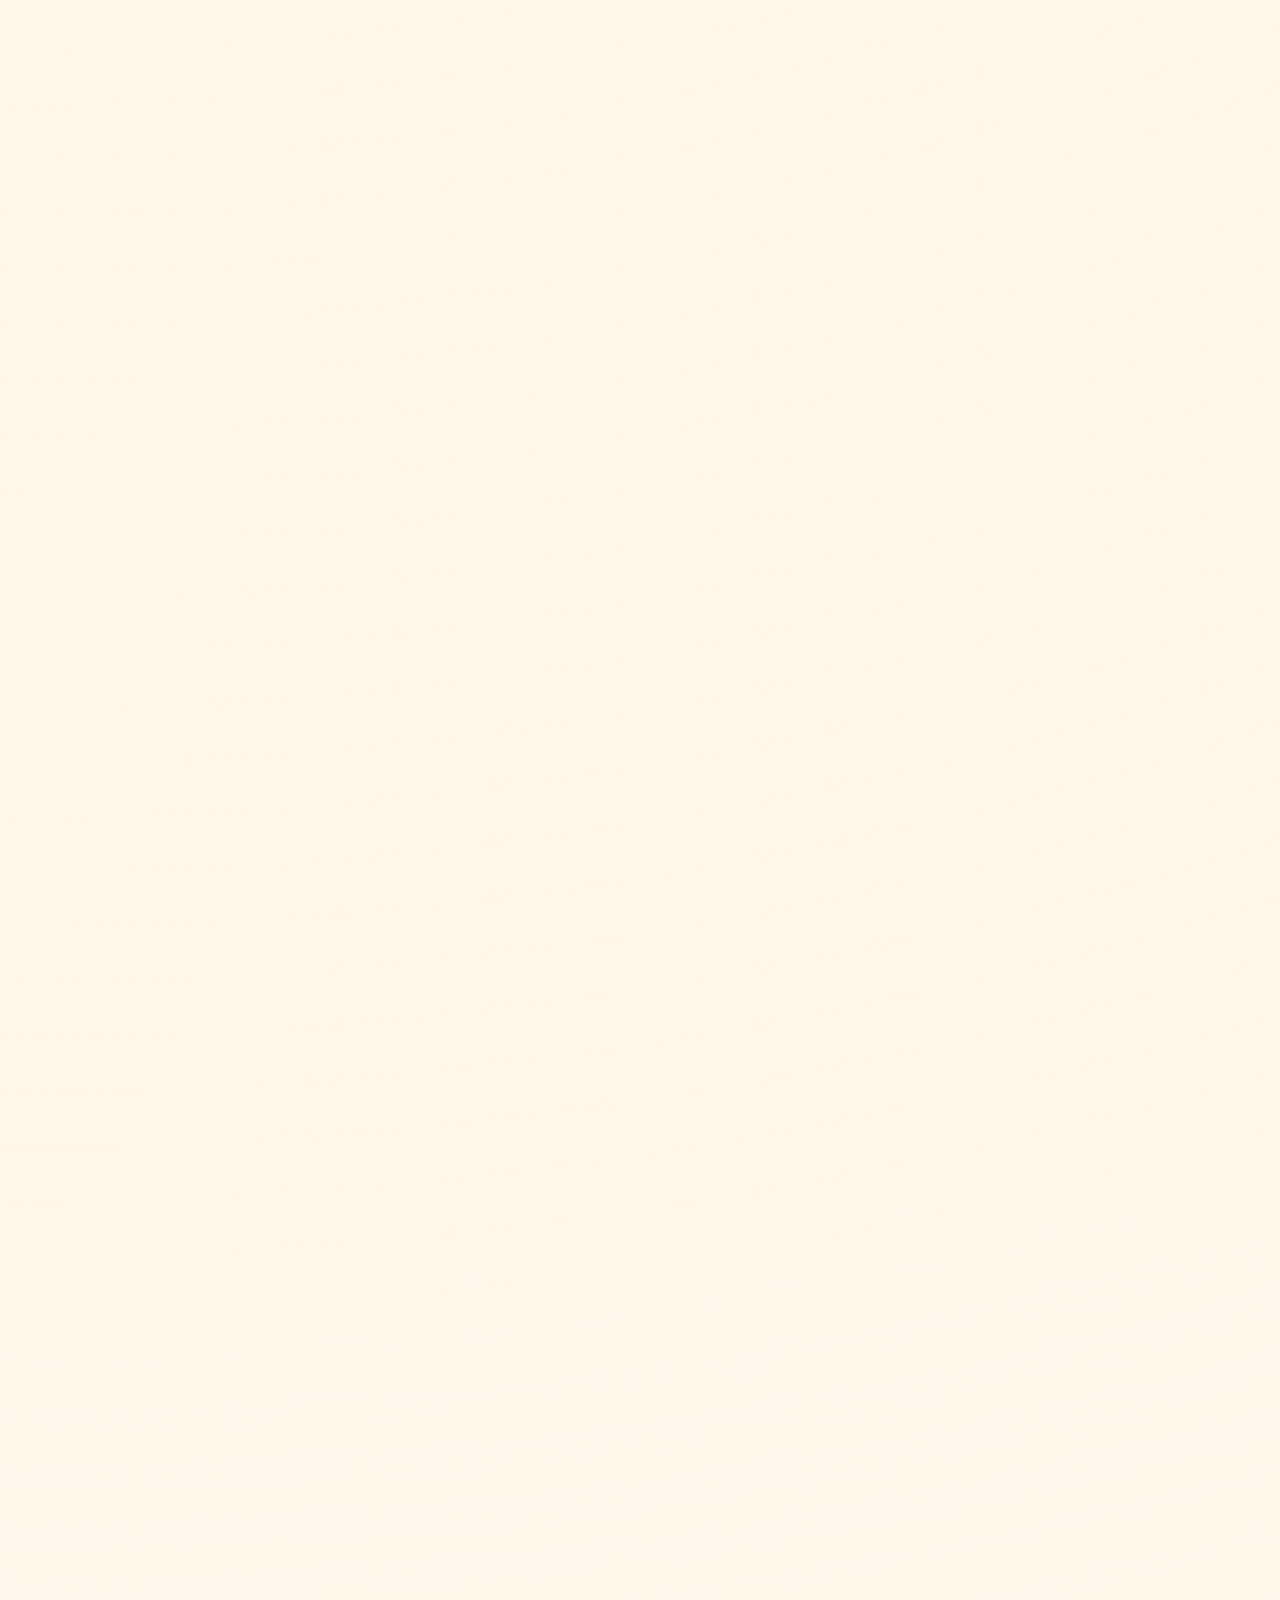
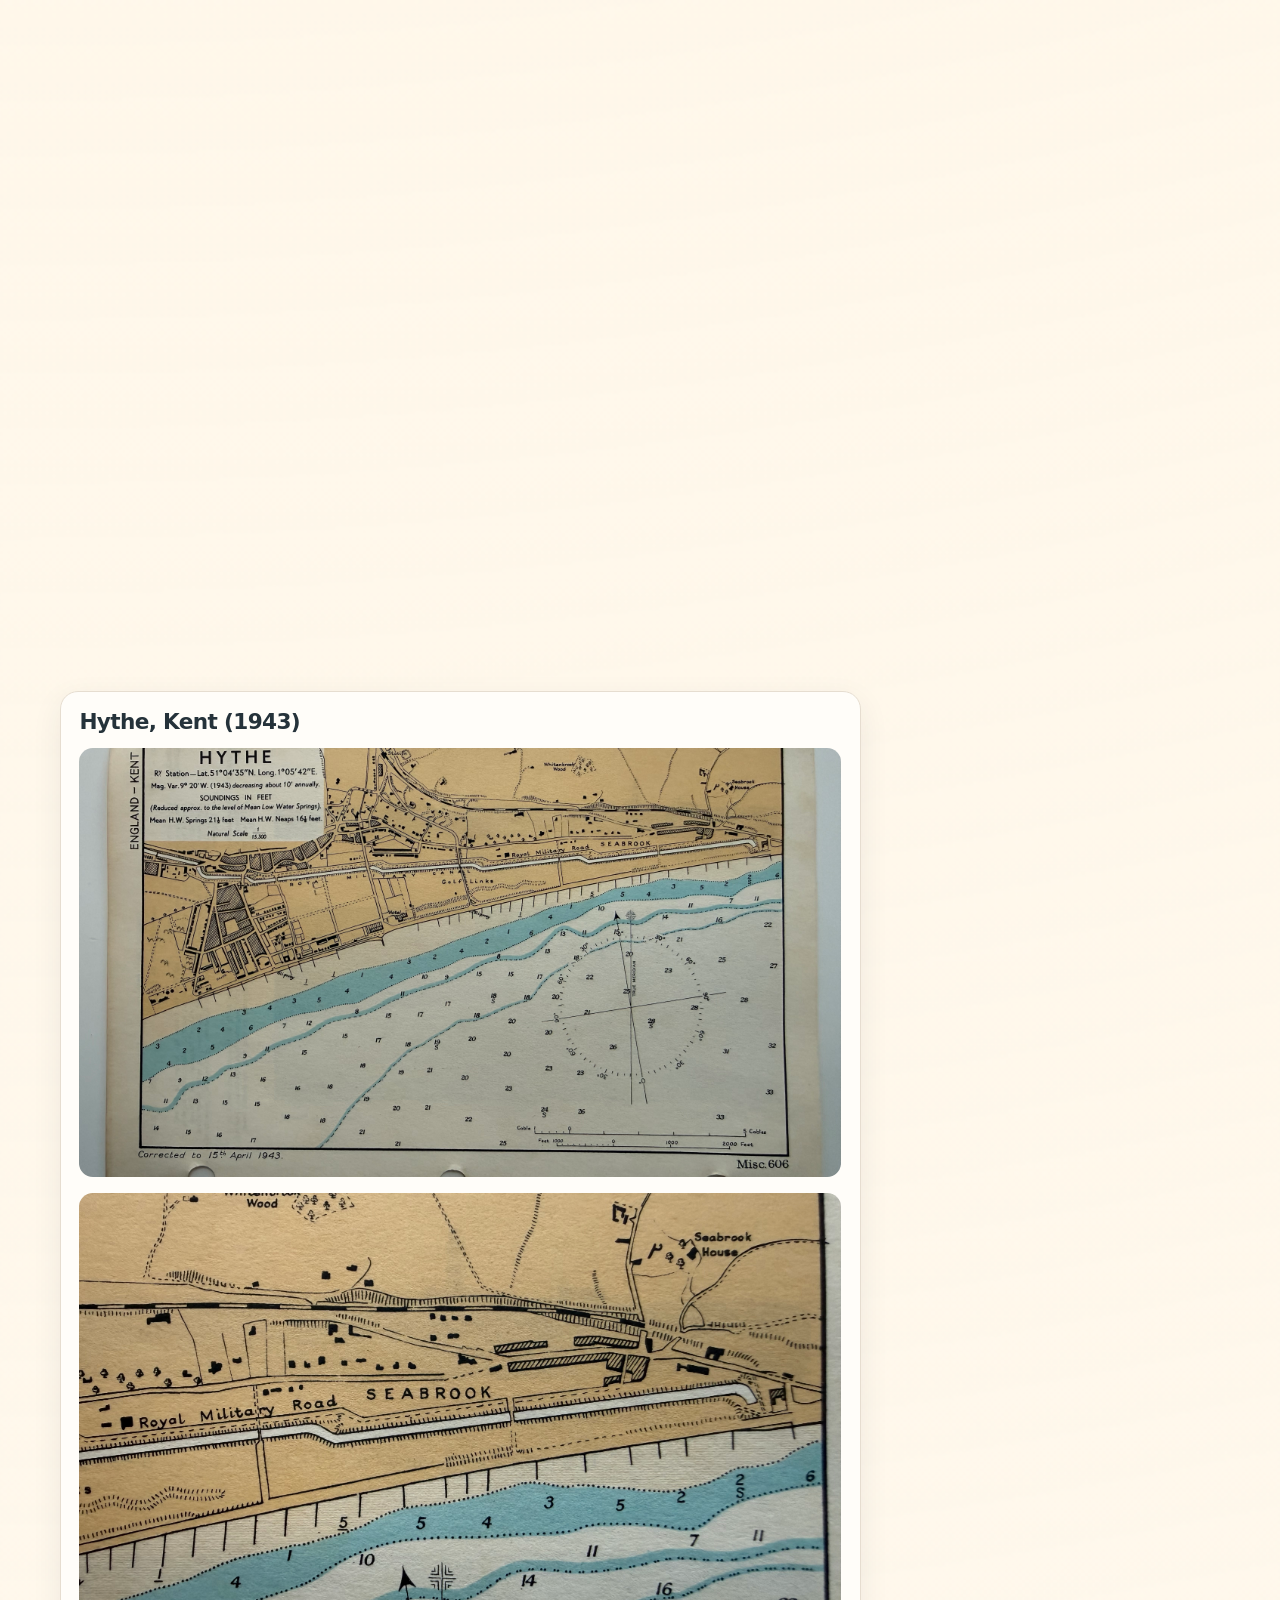
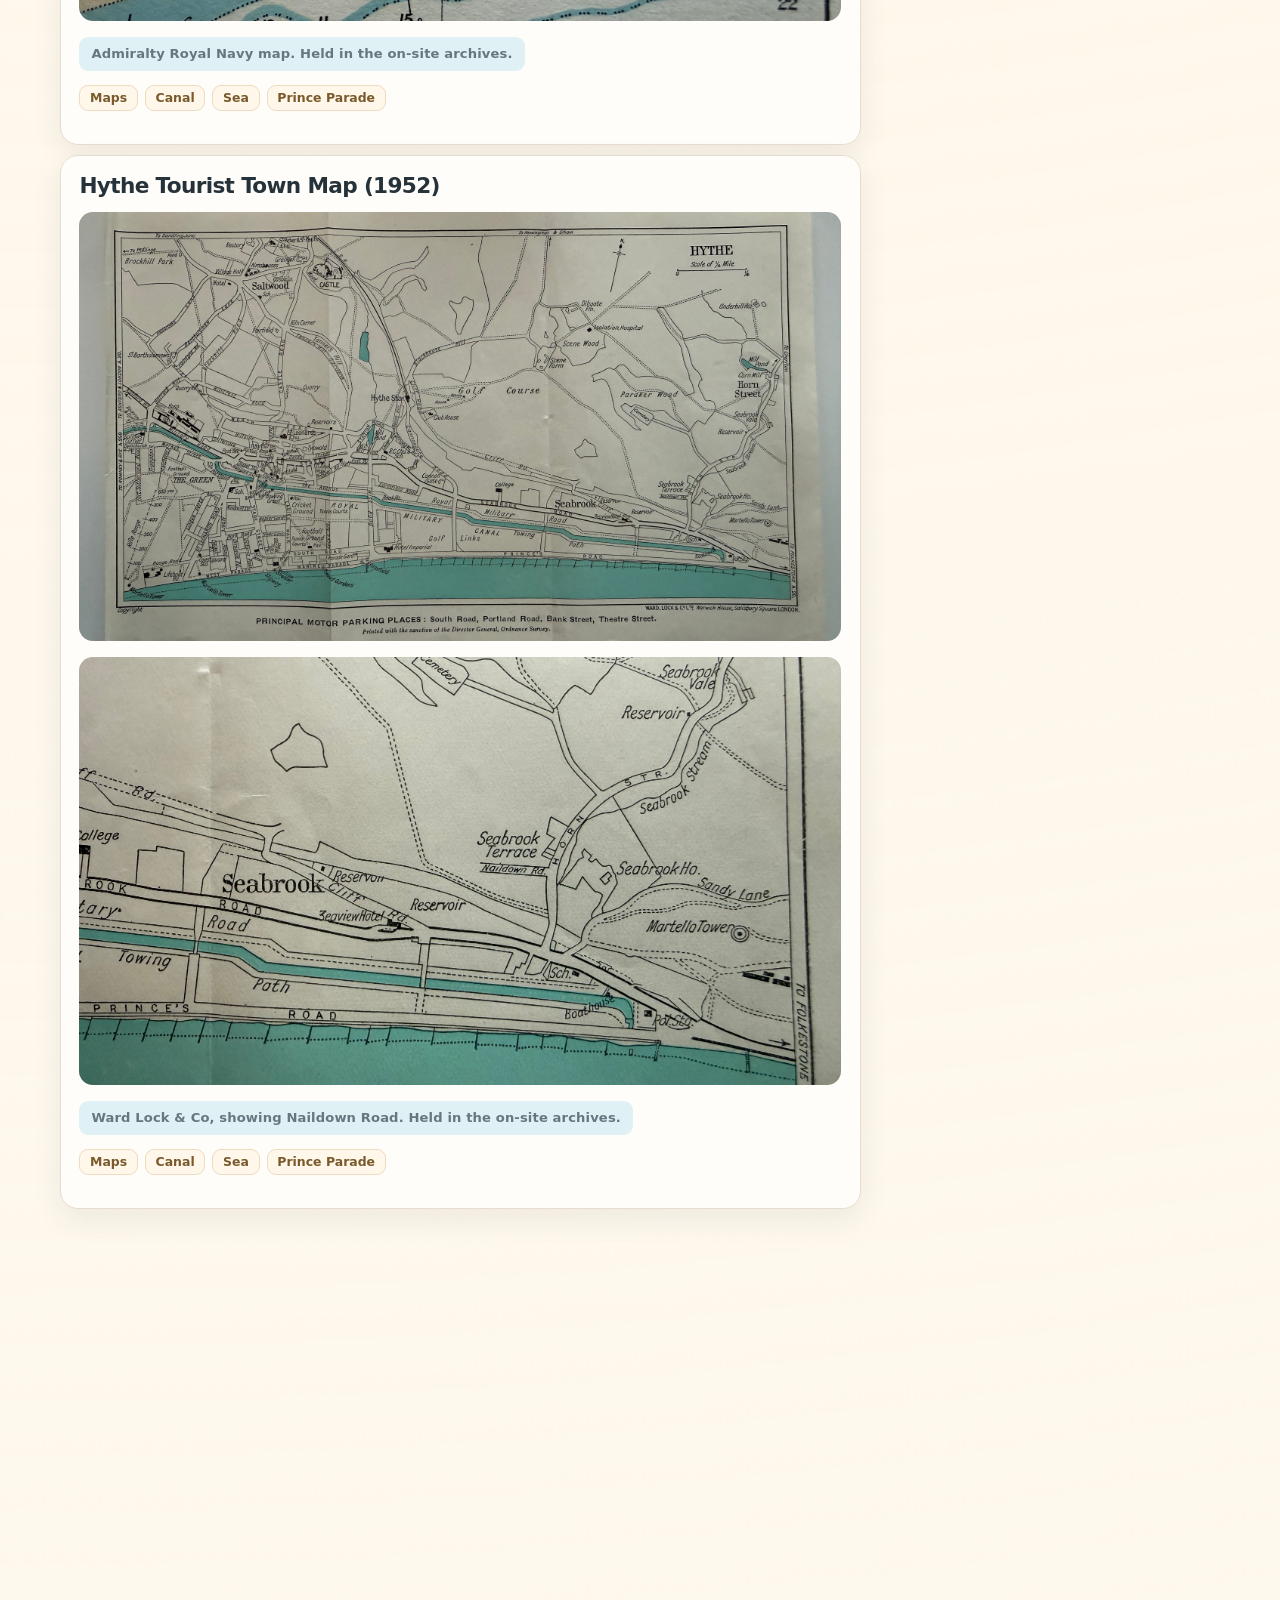
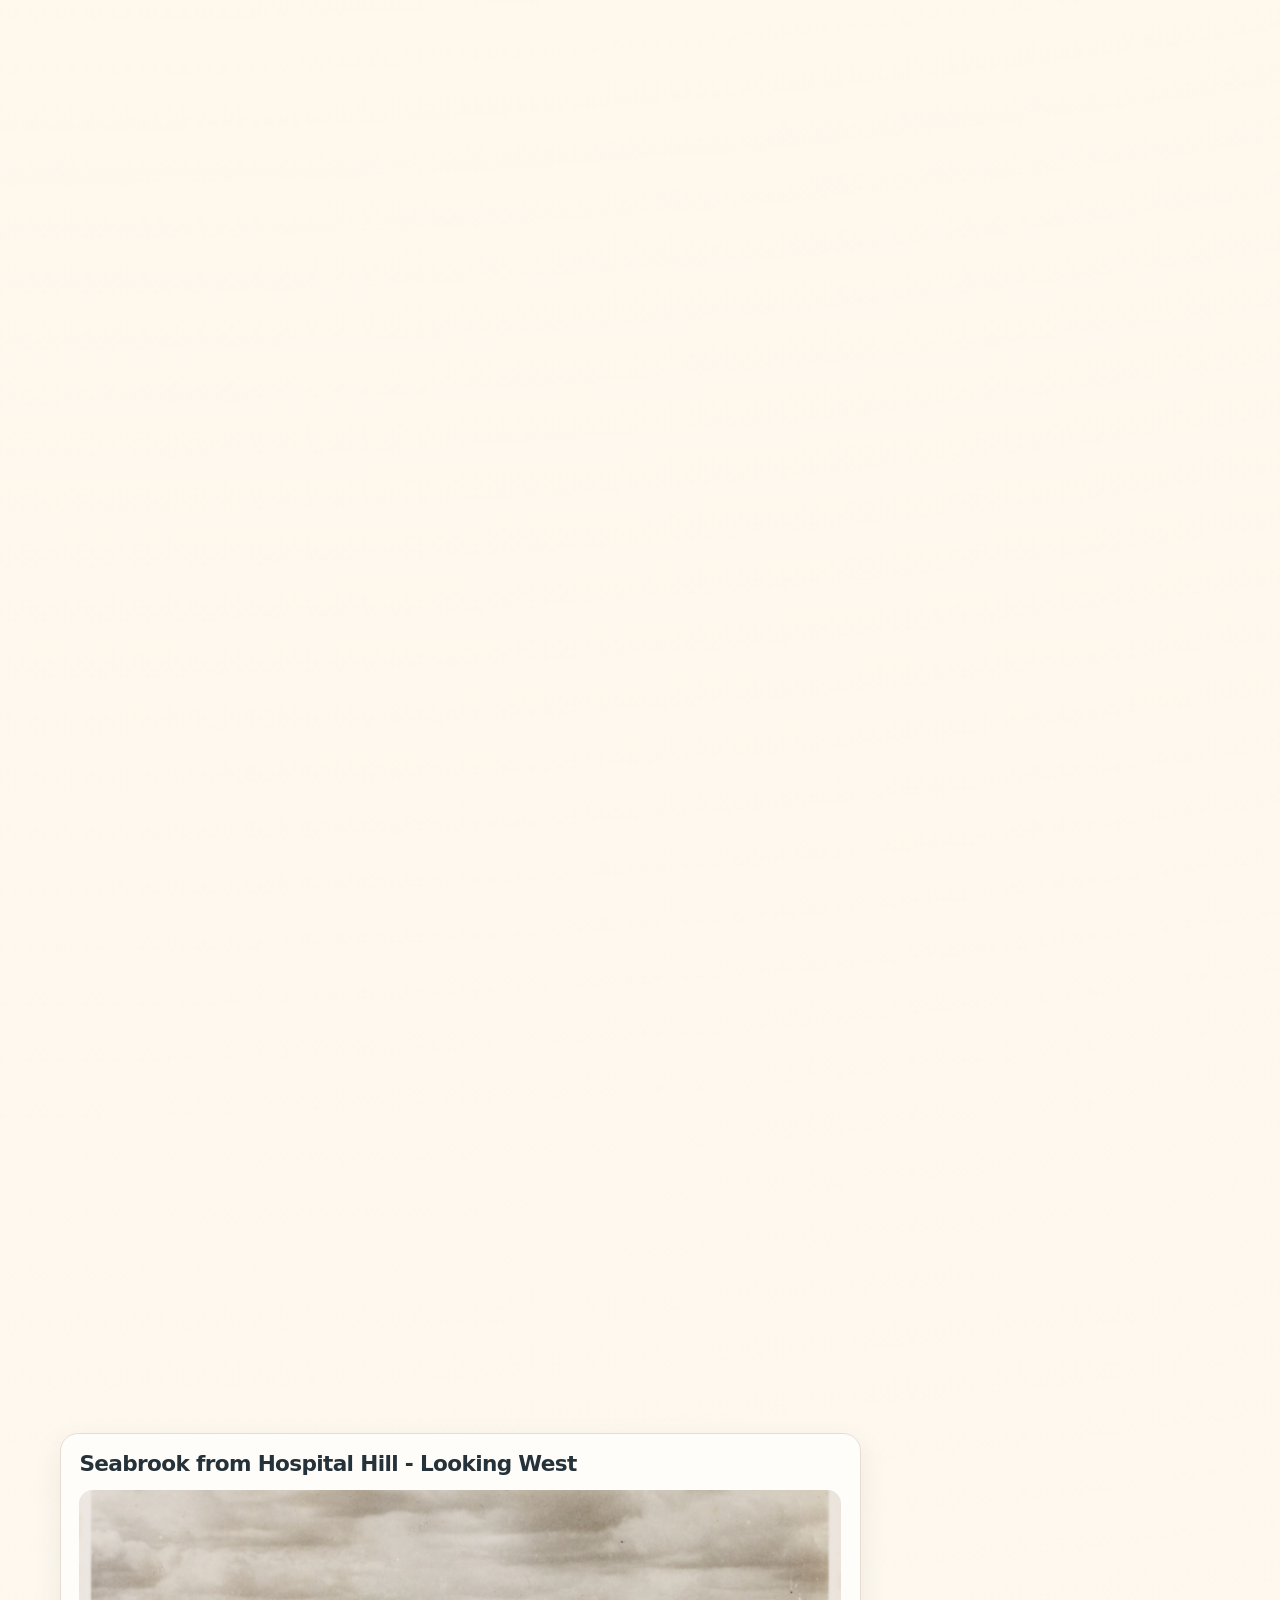
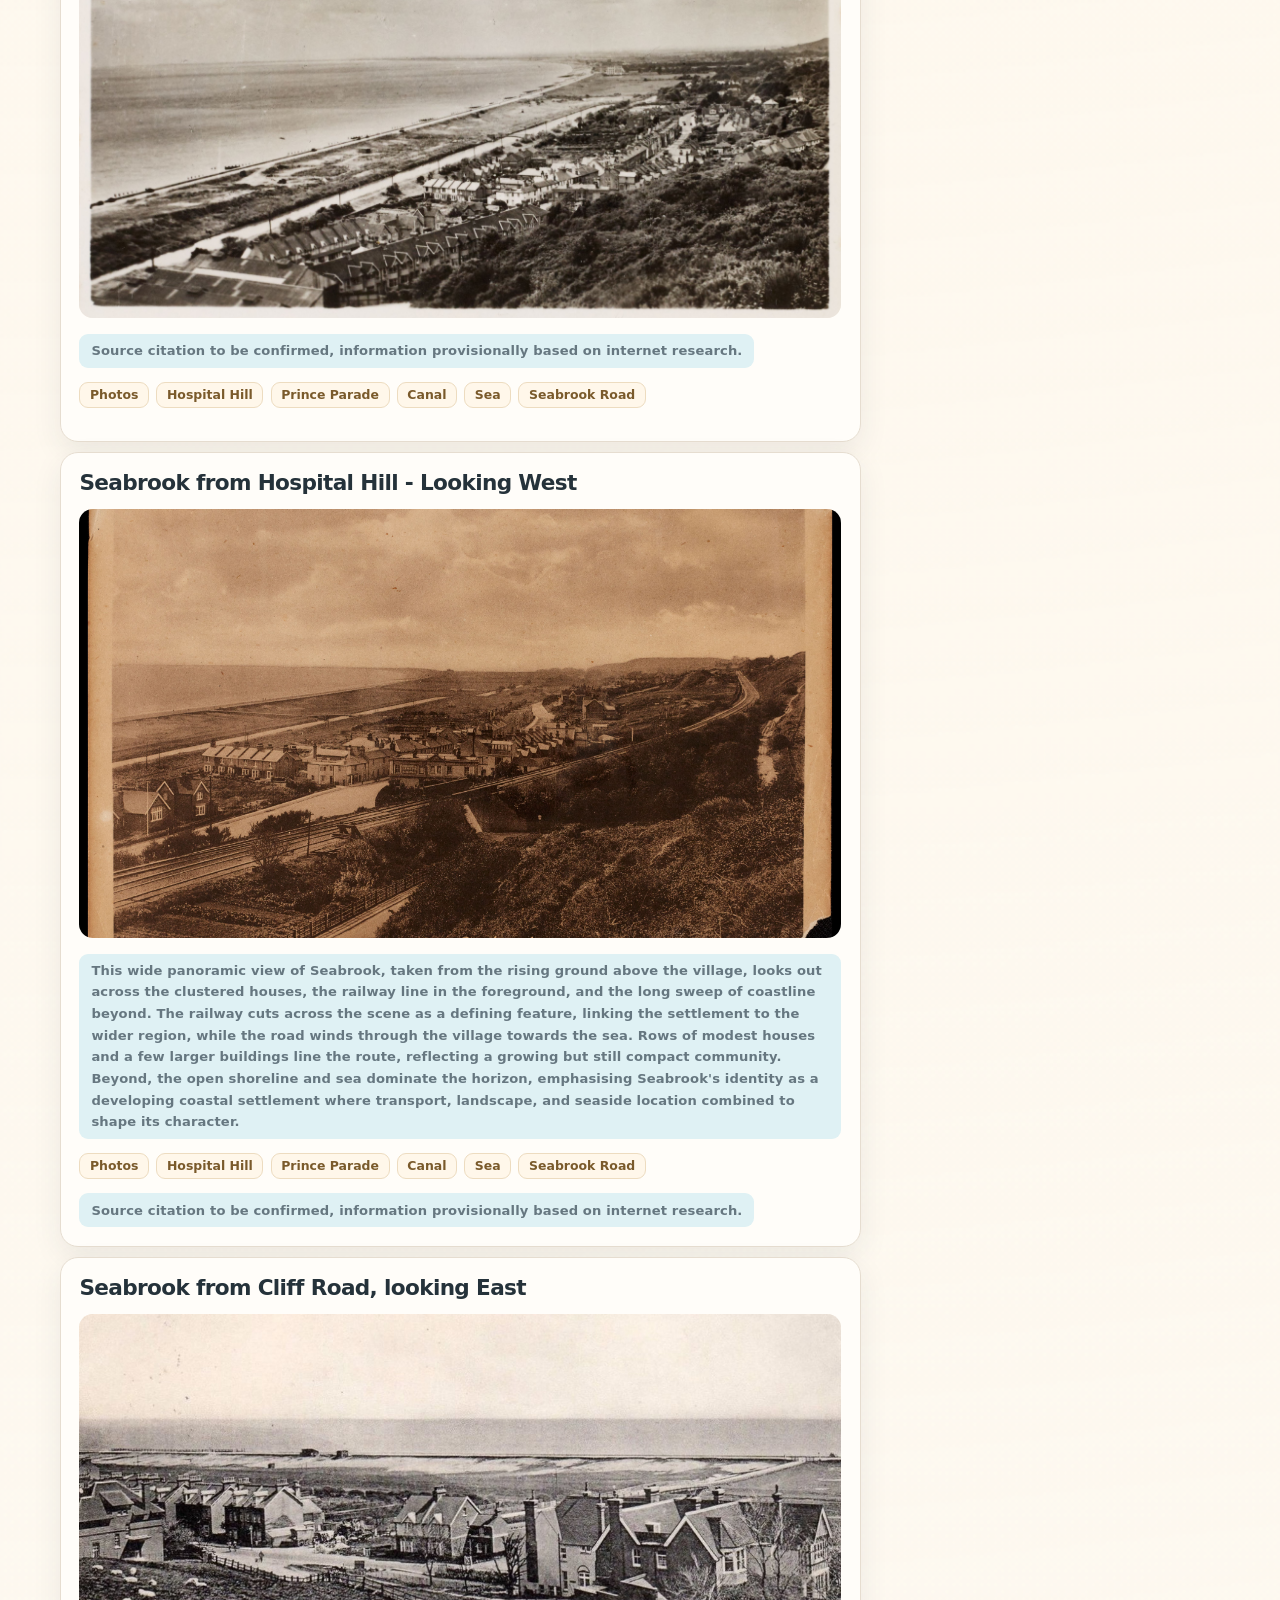
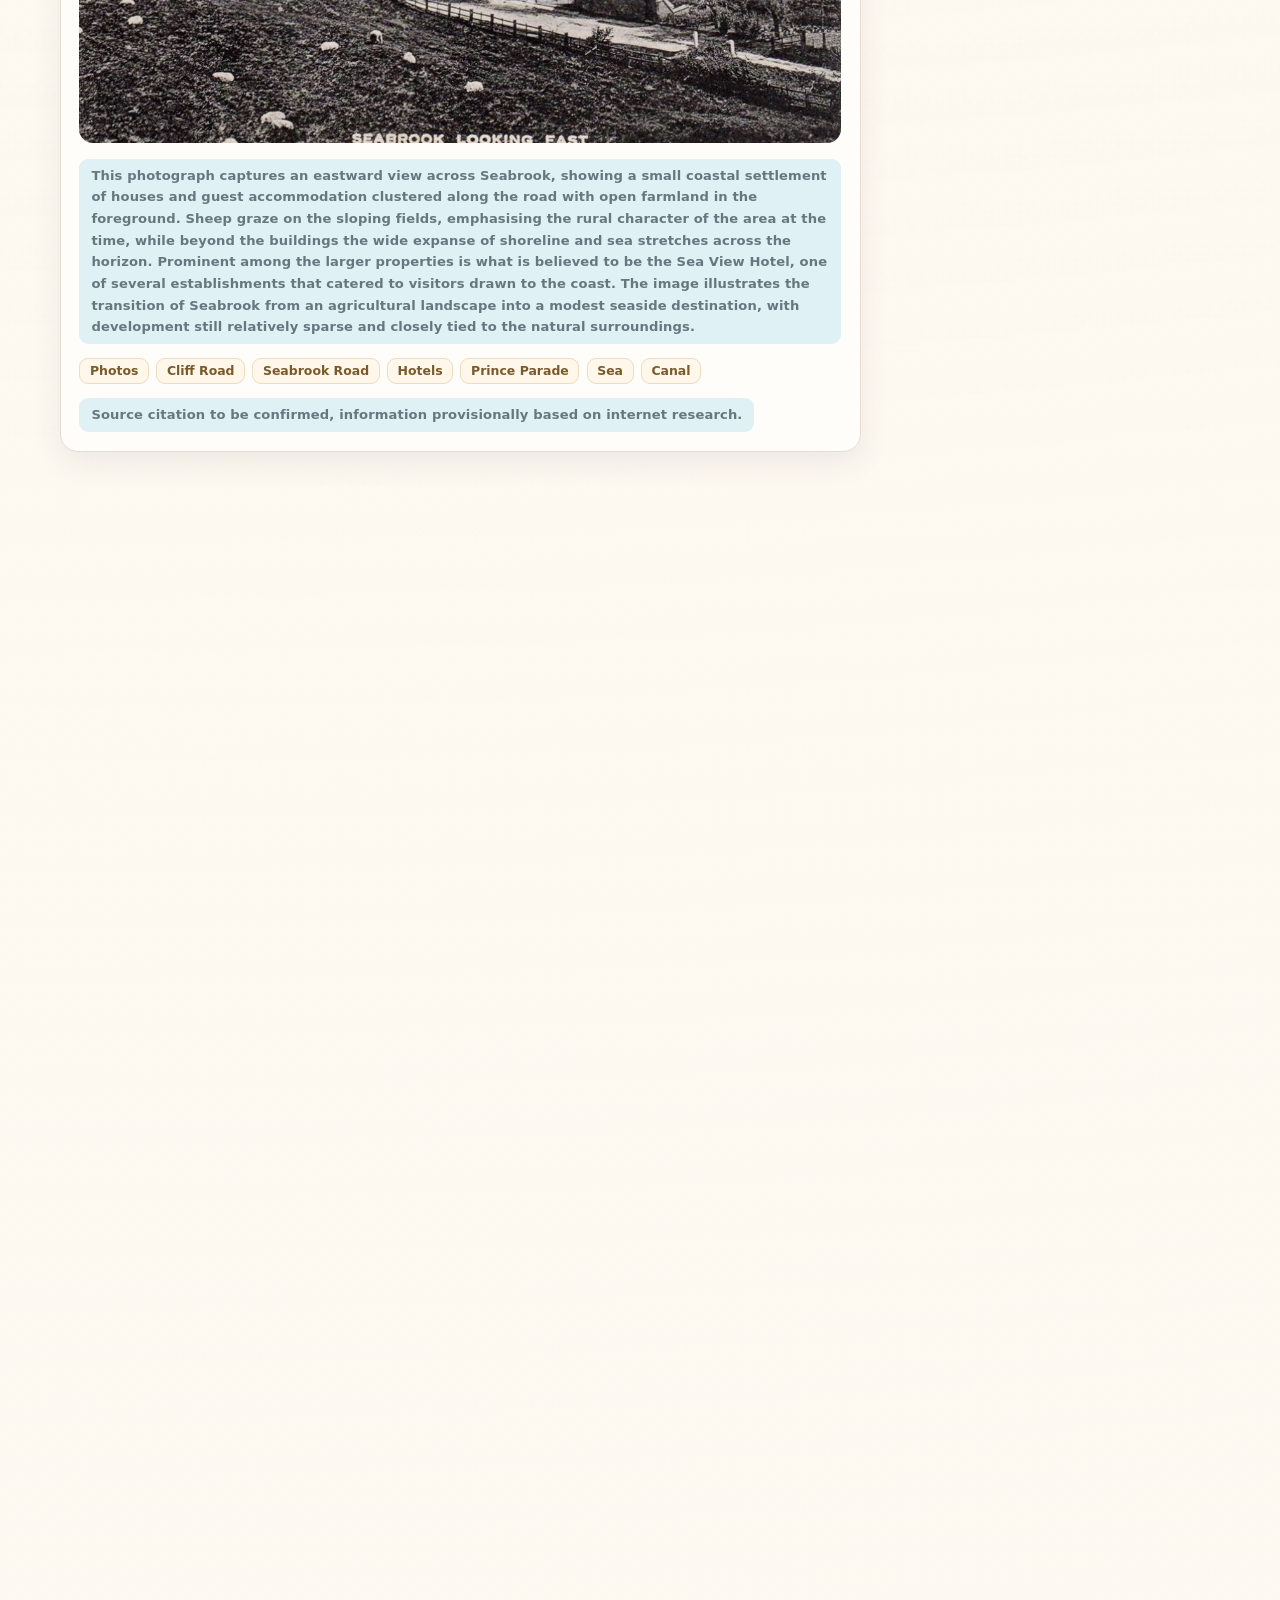
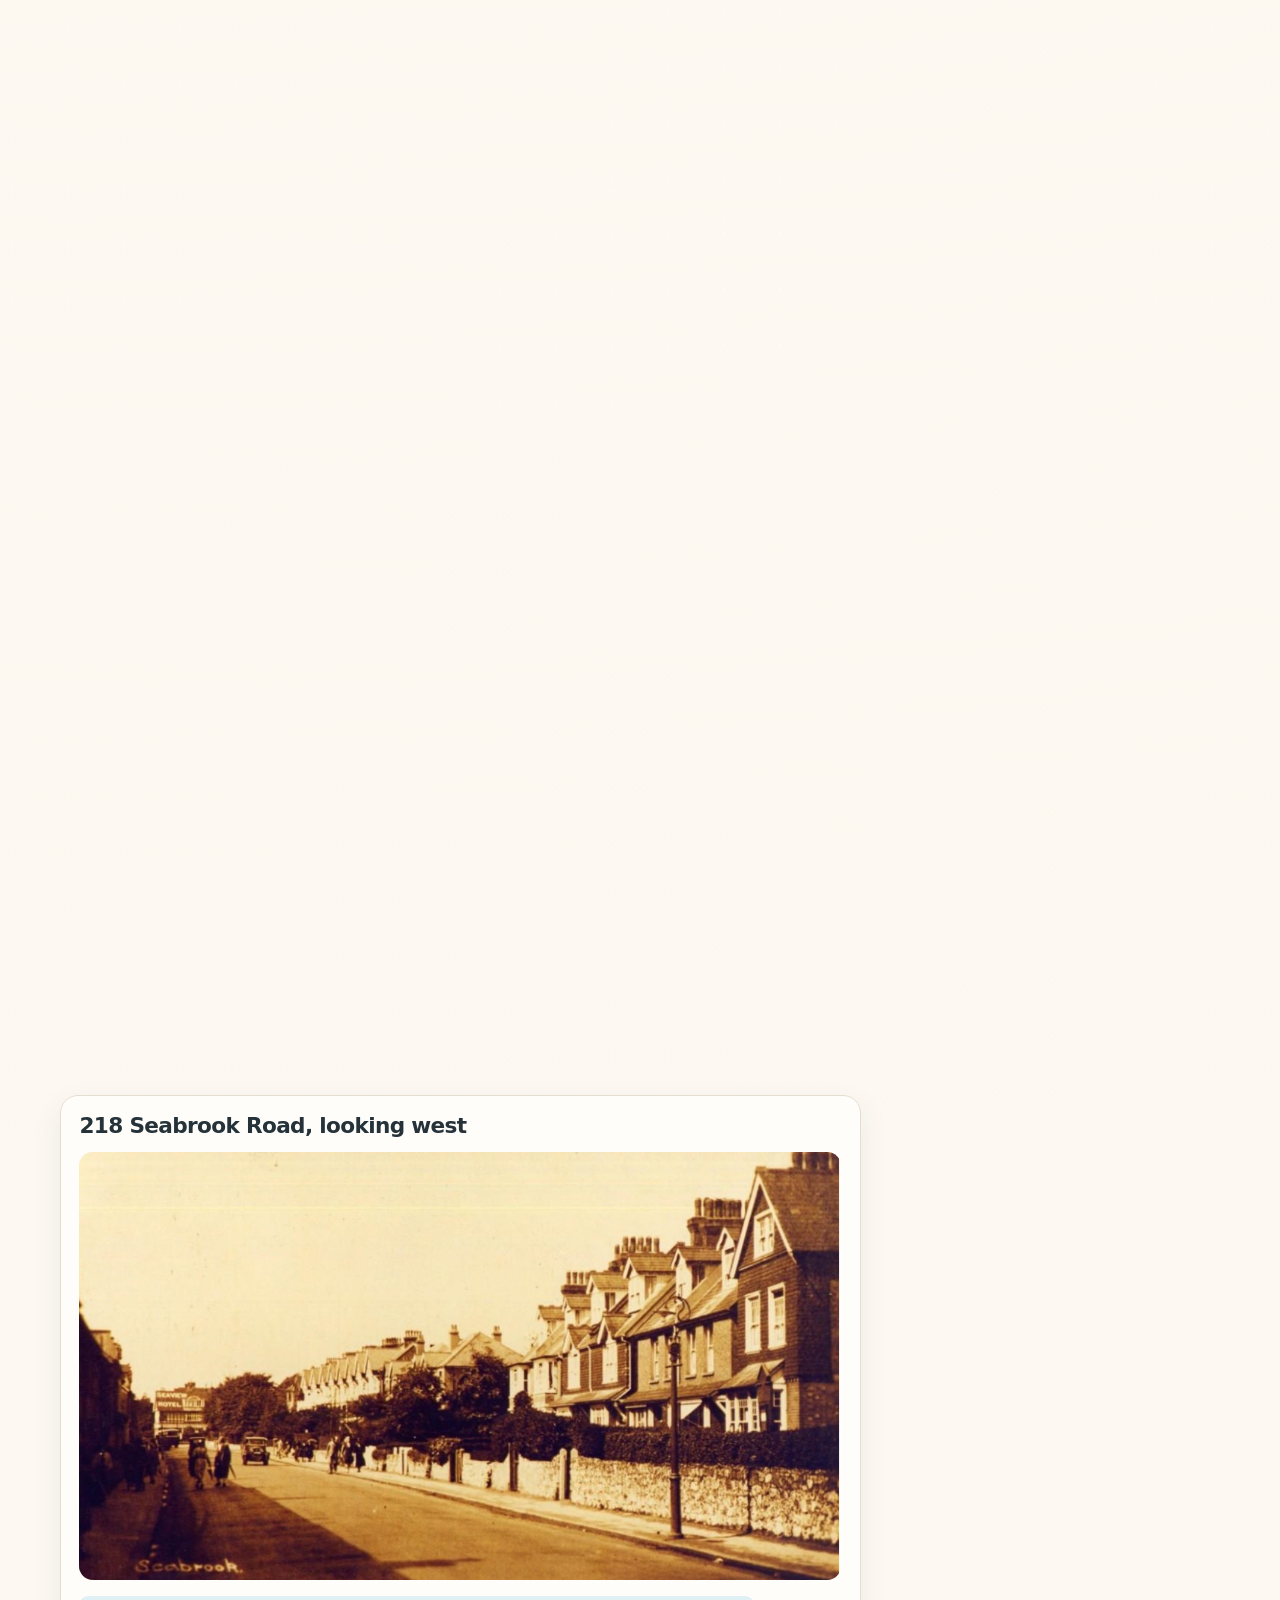
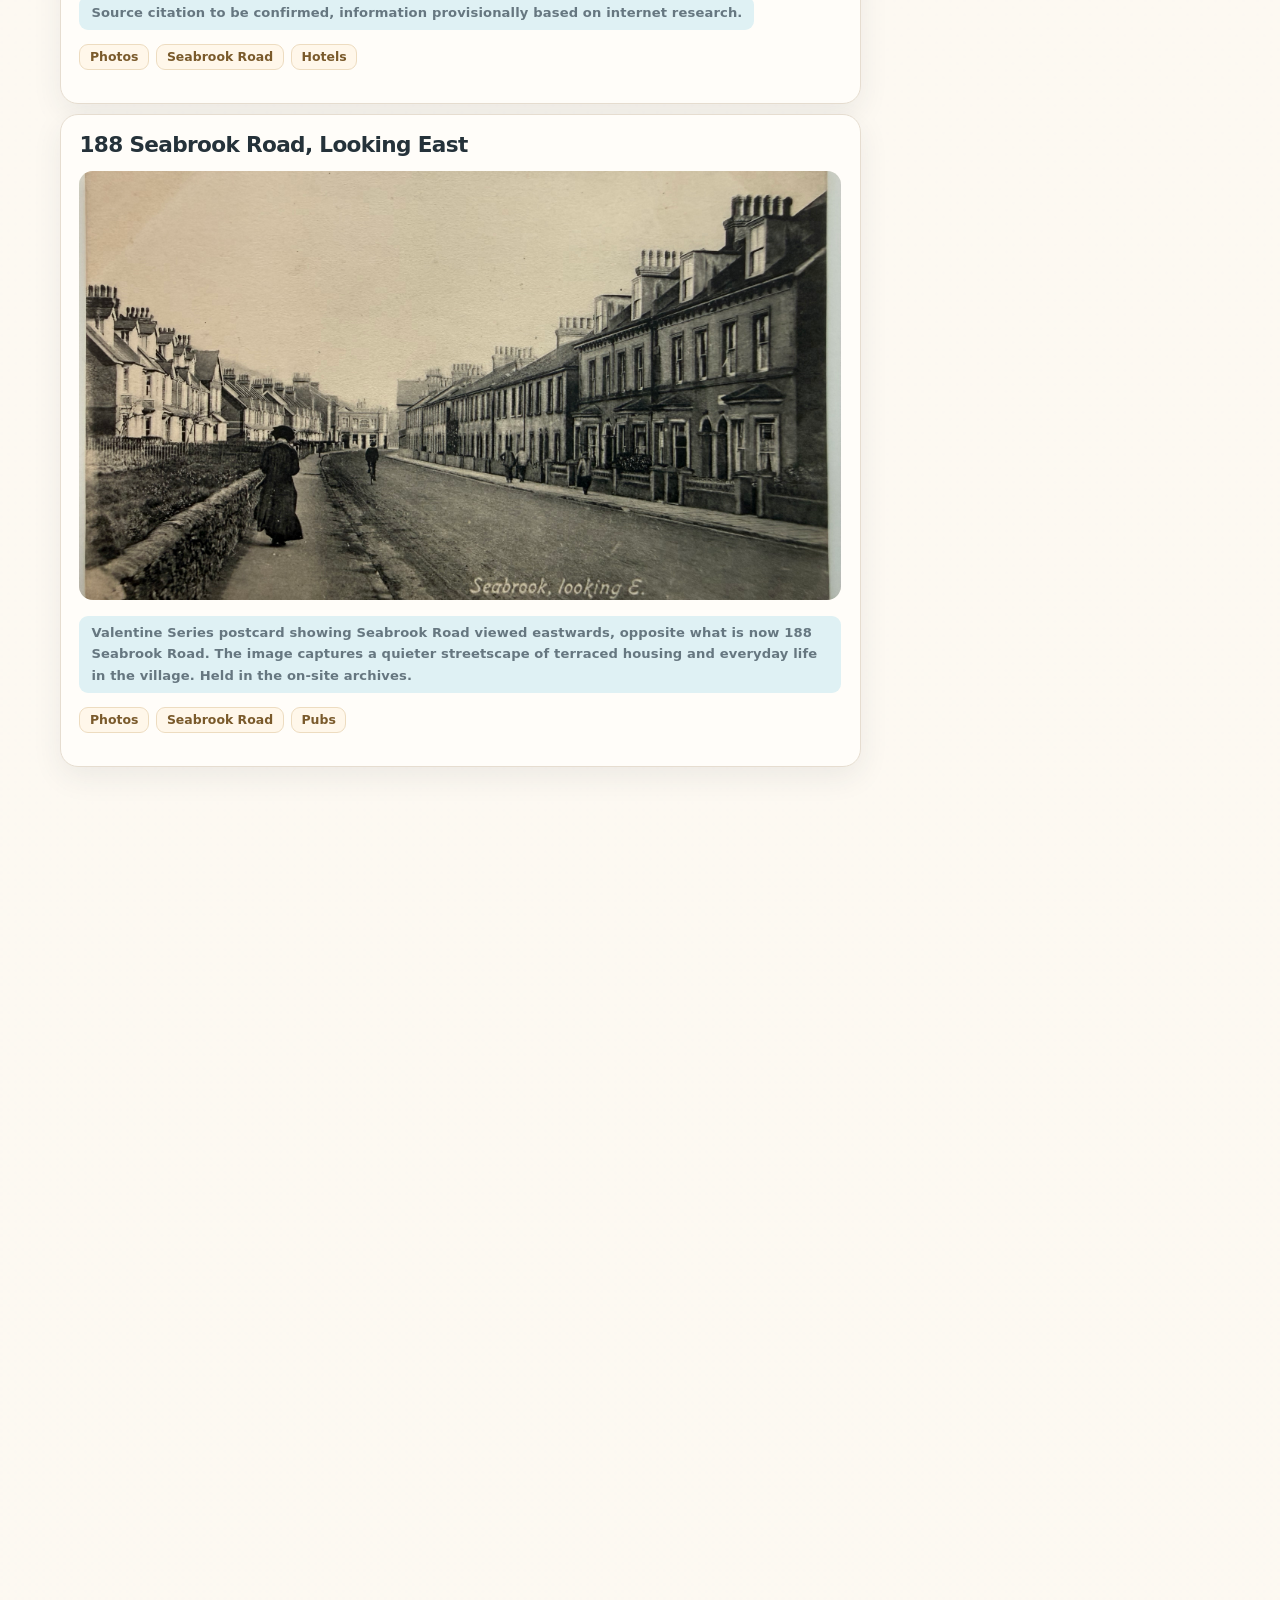
==== commit a57eb19c: "Add files via upload" ====
--- a/past.html
+++ b/past.html
@@ -5,6 +5,7 @@
   <title>Seabrook Village Kent</title>
   <meta name="viewport" content="width=device-width, initial-scale=1" />
   <link rel="stylesheet" href="style.css" />
+<script src="script.js"></script>
 
 </head>
 <body>
@@ -36,334 +37,379 @@
     <div>
       <!-- News -->
       <section id="Places of Interest">
-
-        <h1>Historic Photos</h1>
-
-
-<h2>Maps</h2>
-<div class="card">
+        <h2>Historic Photos</h2>
+  <div class="card-filters" aria-label="Filter places">
+  <button class="filter-btn active" type="button" data-filter="all">All</button>
+  <button class="filter-btn" type="button" data-filter="maps">Maps</button>
+  <button class="filter-btn" type="button" data-filter="postcards">Postcards</button>
+  <button class="filter-btn" type="button" data-filter="photos">Photos</button>
+  <button class="filter-btn" type="button" data-filter="canal">The Canal</button>
+  <button class="filter-btn" type="button" data-filter="sea">The Sea</button>
+  <button class="filter-btn" type="button" data-filter="seabrook-road">Seabrook Road</button>
+  <button class="filter-btn" type="button" data-filter="prince-parade">Prince's Parade</button>
+  <button class="filter-btn" type="button" data-filter="cliff-road">Cliff Road</button>
+  <button class="filter-btn" type="button" data-filter="people">People</button>
+  <button class="filter-btn" type="button" data-filter="hospital-hill">Hospital Hill</button>
+  <button class="filter-btn" type="button" data-filter="horn-street">Horn Street</button>
+  <button class="filter-btn" type="button" data-filter="st-martins-plain">St Martin's Plain</button>
+  <button class="filter-btn" type="button" data-filter="life-boat-house">Life Boat House</button>
+  <button class="filter-btn" type="button" data-filter="train">Train</button>
+  <button class="filter-btn" type="button" data-filter="tram">Tram</button>
+  <button class="filter-btn" type="button" data-filter="bus">Bus</button>
+  <button class="filter-btn" type="button" data-filter="boats">Boats</button>
+  <button class="filter-btn" type="button" data-filter="airplane">AirPlane</button>
+  <button class="filter-btn" type="button" data-filter="shipwrecks">Shipwrecks</button>
+  <button class="filter-btn" type="button" data-filter="hotels">Hotels</button>
+
+<div class="card" data-labels="maps">
   <h3>Deal to Hythe Map (1829)</h3>
-    <img src="images/old/dealtohythe.jpg" alt="Deal to Hythe Map (1829)">
-    <img src="images/old/dealtohythezoomed.jpg" alt="Deal to Hythe Map (1829) Zoomed">
-  <p class="meta">Paterson’s Roads by Edward Mogg, black and white (25 × 21 cm). Held in the on-site archives.</p>
-</div>
-<div class="card">
+  <img src="images/old/dealtohythe.jpg" alt="Deal to Hythe Map (1829)">
+  <img src="images/old/dealtohythezoomed.jpg" alt="Deal to Hythe Map (1829) Zoomed">
+  <p class="meta">Paterson's Roads by Edward Mogg, black and white (25 × 21 cm). Held in the on-site archives.</p>
+</div>
+
+<div class="card" data-labels="maps">
   <h3>Hythe Borough Boundary (c.1835)</h3>
-    <img src="images/old/hythemap1.jpg" alt="Hythe Borough Boundary (c.1835)">
-    <img src="images/old/hythemap1zoomed.jpg" alt="Hythe Borough Boundary (c.1835) Zoomed">
+  <img src="images/old/hythemap1.jpg" alt="Hythe Borough Boundary (c.1835)">
+  <img src="images/old/hythemap1zoomed.jpg" alt="Hythe Borough Boundary (c.1835) Zoomed">
   <p class="meta">C. Lewis / Engraved by Walker. Held in the on-site archives.</p>
 </div>
-<div class="card">
+
+<div class="card" data-labels="maps">
   <h3>Hythe, Kent Parliamentary Boundary (1868)</h3>
-        <img src="images/old/hythemap3.jpg" alt="Hythe, Kent Parliamentary Boundary (1868)">
-        <img src="images/old/hythemap3zoomed.jpg" alt="Hythe, Kent Parliamentary Boundary (1868) Zoomed">
+  <img src="images/old/hythemap3.jpg" alt="Hythe, Kent Parliamentary Boundary (1868)">
+  <img src="images/old/hythemap3zoomed.jpg" alt="Hythe, Kent Parliamentary Boundary (1868) Zoomed">
   <p class="meta">James Parliamentary Boundary Commission. Held in the on-site archives.</p>
 </div>
-<div class="card">
+
+<div class="card" data-category="maps photos sea prince-parade">
   <h3>Hythe Tourist Town Map (1924)</h3>
-        <img src="images/old/seabrookmap1.jpg" alt="Hythe Tourist Town Map (1924)">
+  <img src="images/old/seabrookmap1.jpg" alt="Hythe Tourist Town Map (1924)">
   <p class="meta">Ward Lock & Co. Held in the on-site archives.</p>
 </div>
-<div class="card">
+
+<div class="card" data-category="maps photos sea prince-parade">
   <h3>Dungeness to Lympne Coast Profile (1943)</h3>
-        <img src="images/old/coast.jpg" alt="Dungeness to Lympne Coast Profile (1943)">
-        <img src="images/old/coastzoomed.jpg" alt="Dungeness to Lympne Coast Profile (1943) Zoomed">
-                <img src="images/old/coastzoomed2.jpg" alt="Dungeness to Lympne Coast Profile (1943) Zoomed 2">
+  <img src="images/old/coast.jpg" alt="Dungeness to Lympne Coast Profile (1943)">
+  <img src="images/old/coastzoomed.jpg" alt="Dungeness to Lympne Coast Profile (1943) Zoomed">
+  <img src="images/old/coastzoomed2.jpg" alt="Dungeness to Lympne Coast Profile (1943) Zoomed 2">
   <p class="meta">Admiralty chart. Held in the on-site archives.</p>
 </div>
-<div class="card">
+
+<div class="card" data-labels="maps canal sea prince-parade">
   <h3>Hythe, Kent (1943)</h3>
-    <img src="images/old/hythemap2.jpg" alt="Hythe, Kent (1943)">
-    <img src="images/old/hythemap2zoomed.jpg" alt="Hythe, Kent (1943) Zoomed">
+  <img src="images/old/hythemap2.jpg" alt="Hythe, Kent (1943)">
+  <img src="images/old/hythemap2zoomed.jpg" alt="Hythe, Kent (1943) Zoomed">
   <p class="meta">Admiralty Royal Navy map. Held in the on-site archives.</p>
 </div>
-<div class="card">
+
+<div class="card" data-labels="maps canal sea prince-parade">
   <h3>Hythe Tourist Town Map (1952)</h3>
-        <img src="images/old/seabrookmap2.jpg" alt="Hythe Tourist Town Map (1952)">
-        <img src="images/old/seabrookmap2zoomed.jpg" alt="Hythe Tourist Town Map (1952) Zoomed">
+  <img src="images/old/seabrookmap2.jpg" alt="Hythe Tourist Town Map (1952)">
+  <img src="images/old/seabrookmap2zoomed.jpg" alt="Hythe Tourist Town Map (1952) Zoomed">
   <p class="meta">Ward Lock & Co, showing Naildown Road. Held in the on-site archives.</p>
 </div>
-<div class="card">
+
+<div class="card" data-labels="maps photos sea prince-parade">
   <h3>Folkestone & Hythe Street Plan (1960s)</h3>
-        <img src="images/old/hythemap4.jpg" alt="Folkestone & Hythe Street Plan (1960s)">
-        <img src="images/old/hythemap4zoomed.jpg" alt="Folkestone & Hythe Street Plan (1960s) Zoomed">
+  <img src="images/old/hythemap4.jpg" alt="Folkestone & Hythe Street Plan (1960s)">
+  <img src="images/old/hythemap4zoomed.jpg" alt="Folkestone & Hythe Street Plan (1960s) Zoomed">
   <p class="meta">Street plan and guide. Held in the on-site archives.</p>
 </div>
 
-
-
-<h2>Newspapers, Photos and Postcards</h2>
-        
-<div class="card">
+<div class="card" data-labels="photos postcards life-boat-house seabrook-road hospital-hill sea prince-parade">
   <h3>Seabrook Postcard Multi</h3>
-    <img src="images/old/seabrook2.jpeg" alt="Seabrook">
-  <p class="meta">This composite postcard presents a series of views capturing key landmarks and scenes around Seabrook, including the sea front and parade, Camp Hill with its Martello tower, St Martin’s Church, and roadside views of the village itself. Together, the images illustrate the character of Seabrook as both a coastal and rural community, with its mix of shoreline, hillside, and residential development. The inclusion of winding roads, open fields, and established buildings reflects a period when the area was evolving into a small seaside destination while still retaining much of its natural landscape and quiet village atmosphere. Held in the on-site archives.</p>
-</div>
-
-
-<div class="card">
-  <h3>Seabrook from Hospital Hill</h3>
-    <h4>Looking West</h4>
+  <img src="images/old/seabrook2.jpeg" alt="Seabrook">
+  <p class="meta">This composite postcard presents a series of views capturing key landmarks and scenes around Seabrook, including the sea front and parade, Camp Hill with its Martello tower, St Martin's Church, and roadside views of the village itself. Together, the images illustrate the character of Seabrook as both a coastal and rural community, with its mix of shoreline, hillside, and residential development. The inclusion of winding roads, open fields, and established buildings reflects a period when the area was evolving into a small seaside destination while still retaining much of its natural landscape and quiet village atmosphere. Held in the on-site archives.</p>
+</div>
+
+<div class="card" data-labels="photos hospital-hill prince-parade canal sea seabrook-road">
+  <h3>Seabrook from Hospital Hill - Looking West</h3>
   <img src="images/old/seabrookfromthehill.jpg" alt="Seabrook from the Hill">
   <p class="meta">Source citation to be confirmed, information provisionally based on internet research.</p>
-  <h4>Looking West</h4>
+</div>
+
+<div class="card" data-labels="photos hospital-hill prince-parade canal sea seabrook-road">
+  <h3>Seabrook from Hospital Hill - Looking West</h3>
   <img src="images/old/SEABROOKFROMTHEHILL2.jpeg" alt="Seabrook from Hospital Hill">
-  <p class="meta">This wide panoramic view of Seabrook, taken from the rising ground above the village, looks out across the clustered houses, the railway line in the foreground, and the long sweep of coastline beyond. The railway cuts across the scene as a defining feature, linking the settlement to the wider region, while the road winds through the village towards the sea. Rows of modest houses and a few larger buildings line the route, reflecting a growing but still compact community. Beyond, the open shoreline and sea dominate the horizon, emphasising Seabrook’s identity as a developing coastal settlement where transport, landscape, and seaside location combined to shape its character.</p>
-  <p class="meta">Source citation to be confirmed, information provisionally based on internet research.</p>
-</div>
-
-
-<h2>Roads and Streets</h2>
-
-<div class="card">
-  <h3>Cliff Road</h3>
-    <h4>Seabrook from Cliff Road, looking East</h4>
+  <p class="meta">This wide panoramic view of Seabrook, taken from the rising ground above the village, looks out across the clustered houses, the railway line in the foreground, and the long sweep of coastline beyond. The railway cuts across the scene as a defining feature, linking the settlement to the wider region, while the road winds through the village towards the sea. Rows of modest houses and a few larger buildings line the route, reflecting a growing but still compact community. Beyond, the open shoreline and sea dominate the horizon, emphasising Seabrook's identity as a developing coastal settlement where transport, landscape, and seaside location combined to shape its character.</p>
+  <p class="meta">Source citation to be confirmed, information provisionally based on internet research.</p>
+</div>
+
+<div class="card" data-labels="photos cliff-road seabrook-road hotels prince-parade sea canal">
+  <h3>Seabrook from Cliff Road, looking East</h3>
   <img src="images/old/seabrookcliffroad1.jpg" alt="Seabrook from Cliff Road">
-    <p class="meta">This photograph captures an eastward view across Seabrook, showing a small coastal settlement of houses and guest accommodation clustered along the road with open farmland in the foreground. Sheep graze on the sloping fields, emphasising the rural character of the area at the time, while beyond the buildings the wide expanse of shoreline and sea stretches across the horizon. Prominent among the larger properties is what is believed to be the Sea View Hotel, one of several establishments that catered to visitors drawn to the coast. The image illustrates the transition of Seabrook from an agricultural landscape into a modest seaside destination, with development still relatively sparse and closely tied to the natural surroundings.</p>
-  <p class="meta">Source citation to be confirmed, information provisionally based on internet research.</p>
-
-<h4>Cliff Road, Seabrook, looking North</h4>
+  <p class="meta">This photograph captures an eastward view across Seabrook, showing a small coastal settlement of houses and guest accommodation clustered along the road with open farmland in the foreground. Sheep graze on the sloping fields, emphasising the rural character of the area at the time, while beyond the buildings the wide expanse of shoreline and sea stretches across the horizon. Prominent among the larger properties is what is believed to be the Sea View Hotel, one of several establishments that catered to visitors drawn to the coast. The image illustrates the transition of Seabrook from an agricultural landscape into a modest seaside destination, with development still relatively sparse and closely tied to the natural surroundings.</p>
+  <p class="meta">Source citation to be confirmed, information provisionally based on internet research.</p>
+</div>
+
+<div class="card" data-labels="photos cliff-road seabrook-road">
+  <h3>Cliff Road, Seabrook, looking North</h3>
   <img src="images/old/cliffroad.jpg" alt="Cliff Road">
-    <p class="meta">Photograph showing Mr J. Tyrrell standing in his garden below the substantial terrace wall at Summerhayes on Cliff Road, Seabrook. The image highlights the elevated position of the property, with its stone retaining wall supporting the house and garden above, overlooking the lower ground. The substantial construction reflects both the engineering required to stabilise the cliffside plots and the desirable nature of these coastal residences, which offered expansive views across the surrounding landscape and towards the sea.
-  <p class="meta">Source citation to be confirmed, information provisionally based on internet research.</p>
-
- <h4>Sea View Hotel, Seabrook, looking North</h4>
+  <p class="meta">Photograph showing Mr J. Tyrrell standing in his garden below the substantial terrace wall at Summerhayes on Cliff Road, Seabrook. The image highlights the elevated position of the property, with its stone retaining wall supporting the house and garden above, overlooking the lower ground. The substantial construction reflects both the engineering required to stabilise the cliffside plots and the desirable nature of these coastal residences, which offered expansive views across the surrounding landscape and towards the sea.</p>
+  <p class="meta">Source citation to be confirmed, information provisionally based on internet research.</p>
+</div>
+
+<div class="card" data-labels="photos cliff-road seabrook-road hotels">
+  <h3>Sea View Hotel, Seabrook, looking North</h3>
   <img src="images/old/seaviewhotel.jpg" alt="Seaview Hotel">
-  <p class="meta">Photograph showing the Sea View Hotel in Seabrook, a large Victorian seaside building characterised by decorative gables, timber detailing, and balconies overlooking the coast. Set within landscaped grounds above the roadway, the hotel formed part of the ambitious Seabrook Estate development, intended to attract visitors seeking a refined seaside resort experience. The image reflects the scale and architectural style of Seabrook’s planned expansion during this period, as well as its role as a destination for holidaymakers travelling along the Kent coast. Held in the on-site archives.</p>
-  <p class="meta">Source citation to be confirmed, information provisionally based on internet research.</p>
-</div>
-
-
-<div class="card">
-  <h3>Seabrook Road</h3>
-    <h4>260 Seabrook Road, looking east, now Eastcott Terrace, Seabrook</h4>
-    <img src="images/old/260seabrookroad.jpg" alt="260 Seabrook Road">
+  <p class="meta">Photograph showing the Sea View Hotel in Seabrook, a large Victorian seaside building characterised by decorative gables, timber detailing, and balconies overlooking the coast. Set within landscaped grounds above the roadway, the hotel formed part of the ambitious Seabrook Estate development, intended to attract visitors seeking a refined seaside resort experience. The image reflects the scale and architectural style of Seabrook's planned expansion during this period, as well as its role as a destination for holidaymakers travelling along the Kent coast. Held in the on-site archives.</p>
+  <p class="meta">Source citation to be confirmed, information provisionally based on internet research.</p>
+</div>
+
+<div class="card" data-labels="phots seabrook-road school">
+  <h3>260 Seabrook Road, looking east, now Eastcott Terrace, Seabrook</h3>
+  <img src="images/old/260seabrookroad.jpg" alt="260 Seabrook Road">
   <p class="meta">Reproduction photograph showing Eastcott Terrace along Seabrook Road, including part of Seabrook School. Published as H.B. F4L 702, the image captures the character of this residential stretch in its earlier form. Held in the on-site archives.</p>
-  <h4>218 Seabrook Road, looking west</h4>
+</div>
+
+<div class="card" data-labels="photos seabrook-road hotels">
+  <h3>218 Seabrook Road, looking west</h3>
   <img src="images/old/218seabrookroad.jpg" alt="218 Seabrook Road">
   <p class="meta">Source citation to be confirmed, information provisionally based on internet research.</p>
-  <h4>188 Seabrook Road, Looking East </h4>
-    <img src="images/old/188seabrookroad.jpg" alt="188 Seabrook Road">
+</div>
+
+<div class="card" data-labels="photos seabrook-road pubs">
+  <h3>188 Seabrook Road, Looking East</h3>
+  <img src="images/old/188seabrookroad.jpg" alt="188 Seabrook Road">
   <p class="meta">Valentine Series postcard showing Seabrook Road viewed eastwards, opposite what is now 188 Seabrook Road. The image captures a quieter streetscape of terraced housing and everyday life in the village. Held in the on-site archives.</p>
-
-    <h4>158 Seabrook Road, looking East</h4>
+</div>
+
+<div class="card" data-labels="photos seabrook-road cliff-road" >
+  <h3>158 Seabrook Road, looking East</h3>
   <img src="images/old/158seabrookroad.jpg" alt="158 Seabrook Road">
   <p class="meta">This photograph shows a quiet street scene in Seabrook, Hythe, with a row of neatly built terraced houses lining the right-hand side of the road, their uniform chimneys and façades reflecting the planned development of the area. A horse-drawn carriage travels along the wide, unpaved roadway, accompanied by a few pedestrians, capturing a moment of everyday life in the village before the widespread use of motor vehicles.</p>
   <p class="meta">Source citation to be confirmed, information provisionally based on internet research.</p>
-
-    <h4>155 Seabrook Road, looking West</h4>
-    <img src="images/old/155seabrookroad.jpg" alt="155 Seabrook Road">
-    <p class="meta">Postcard view of Seabrook Road, opposite what is now 155 Seabrook Road, showing rows of terraced houses and a quiet village streetscape. The image captures everyday life in Seabrook before modern development. Held in the on-site archives.</p>
-    <h4>155 Seabrook Road (1904), looking West</h4>
-    <img src="images/old/155seabrookroad1904.jpg" alt="155 Seabrook Road">
+</div>
+
+<div class="card" data-labels="photos seabrook-road">
+  <h3>155 Seabrook Road, looking West</h3>
+  <img src="images/old/155seabrookroad.jpg" alt="155 Seabrook Road">
+  <p class="meta">Postcard view of Seabrook Road, opposite what is now 155 Seabrook Road, showing rows of terraced houses and a quiet village streetscape. The image captures everyday life in Seabrook before modern development. Held in the on-site archives.</p>
+</div>
+
+<div class="card" data-labels="photos seabrook-road">
+  <h3>155 Seabrook Road (1904), looking West</h3>
+  <img src="images/old/155seabrookroad1904.jpg" alt="155 Seabrook Road">
   <p class="meta">Postcard view of Seabrook Road looking towards Hythe, opposite what is now 155 Seabrook Road. Dated 24 March 1904, the image shows early terraced housing and a quiet village street scene at the turn of the 20th century. Held in the on-site archives.</p>
-  <h4>103 Seabrook Road, looking East</h4>
-    <img src="images/old/103seabrookroad.jpg" alt="103 Seabrook Road">
+</div>
+
+<div class="card" data-labels="photos seabrook-road cliff-road">
+  <h3>103 Seabrook Road, looking East</h3>
+  <img src="images/old/103seabrookroad.jpg" alt="103 Seabrook Road">
   <p class="meta">Reproduction photograph showing Seabrook Road around what is now 103 Seabrook Road, with a row of large houses and Martello Tower visible in the background. The image captures a more developed residential character along this stretch of the village. Held in the on-site archives.</p>
-
-  <h4>81 Seabrook Road, looking east, Seabrook House Bed and Breakfast formerly Main Road</h4>
-    <img src="images/old/81seabrookroad.jpg" alt="81 Seabrook Road">
-  <p class="meta">Postcard view of Main Road (now Seabrook Road), looking east from around what is now 81 Seabrook Road, the site of Seabrook House. The image shows large detached houses set back from the road, reflecting the area’s early residential development. Held in the on-site archives.</p>
-
-  <h4>71 Seabrook Road, The Sanctuary, looking north</h4>
-    <img src="images/old/71seabrookroad.jpg" alt="71 Seabrook Road">
-  <p class="meta">Photograph of “The Sanctuary,” at what is now 71 Seabrook Road, Hythe. The image shows the distinctive house set within its garden, reflecting the character of Seabrook’s larger residential properties. Held in the on-site archives.</p>
-</div>
-
-<h2>Places</h2>
-
-<div class="card">
-<h3>Pubs</h3>
-  <h4>The Britannia, Horn Street, 1890</h4>
-    <img src="images/old/britannia-then.jpg" alt="The Britannia Inn in 1890">
-  <p class="meta">The Britannia Inn, This photograph shows the Britannia Inn on Horn Street, a modest but characterful public house with a large painted advertisement across its upper wall reading “BRITANNIA INN – Bushell, Watkins & Smith – Westerham Celebrated Ales.” The building appears to be of simple construction with shuttered windows and a tiled roof, set behind a low stone wall and accessed by a small gateway and path. A man, likely the landlord or a member of staff, stands casually in the entrance, adding a human presence to the scene. The image reflects the typical appearance of a local village pub in the late 19th or early 20th century, where brewery signage was prominently displayed and the inn served as a focal point for the surrounding community.</p>
-    <p class="meta">Source citation to be confirmed, information provisionally based on internet research.</p>
-
-  <h4>The Fountain, 1906</h4>
+</div>
+
+<div class="card" data-labels="photos seabrook-road">
+  <h3>81 Seabrook Road, looking east, Seabrook House Bed and Breakfast formerly Main Road</h3>
+  <img src="images/old/81seabrookroad.jpg" alt="81 Seabrook Road">
+  <p class="meta">Postcard view of Main Road (now Seabrook Road), looking east from around what is now 81 Seabrook Road, the site of Seabrook House. The image shows large detached houses set back from the road, reflecting the area's early residential development. Held in the on-site archives.</p>
+</div>
+
+<div class="card" data-labels="photos seabrook-road">
+  <h3>71 Seabrook Road, The Sanctuary, looking north</h3>
+  <img src="images/old/71seabrookroad.jpg" alt="71 Seabrook Road">
+  <p class="meta">Photograph of "The Sanctuary," at what is now 71 Seabrook Road, Hythe. The image shows the distinctive house set within its garden, reflecting the character of Seabrook's larger residential properties. Held in the on-site archives.</p>
+</div>
+
+<div class="card" data-labels="photos pubs horn-street">
+  <h3>The Britannia, Horn Street, 1890</h3>
+  <img src="images/old/britannia-then.jpg" alt="The Britannia Inn in 1890">
+  <p class="meta">The Britannia Inn, This photograph shows the Britannia Inn on Horn Street, a modest but characterful public house with a large painted advertisement across its upper wall reading "BRITANNIA INN – Bushell, Watkins & Smith – Westerham Celebrated Ales." The building appears to be of simple construction with shuttered windows and a tiled roof, set behind a low stone wall and accessed by a small gateway and path. A man, likely the landlord or a member of staff, stands casually in the entrance, adding a human presence to the scene. The image reflects the typical appearance of a local village pub in the late 19th or early 20th century, where brewery signage was prominently displayed and the inn served as a focal point for the surrounding community.</p>
+  <p class="meta">Source citation to be confirmed, information provisionally based on internet research.</p>
+</div>
+
+<div class="card" data-labels="photos pubs seabrook-road prince-parade horn-street sea">
+  <h3>The Fountain, 1906</h3>
   <img src="images/old/Fountain-1906-Seabrook.jpg" alt="The Fountain in 1900">
   <p class="meta">The Fountain in 1900</p>
-    <p class="meta">Source citation to be confirmed, information provisionally based on internet research.</p>
-    <p class="meta">This elevated view looks across Seabrook towards the coastline, showing a cluster of houses and local buildings gathered along the road, with the sea and shoreline stretching out behind. In the foreground, the railway line runs prominently across the scene, carried over the landscape by an embankment and bridge, highlighting the importance of rail connections to the area’s development. Nearby, larger structures—possibly workshops or industrial buildings—stand alongside residential properties, illustrating the mix of industry and village life. The open coastal strip beyond remains largely undeveloped, emphasising the contrast between the growing settlement and the expansive shoreline that drew visitors to this part of the Kent coast.</p>
-    <h4>The Fountain matchbox label</h4>
+  <p class="meta">Source citation to be confirmed, information provisionally based on internet research.</p>
+  <p class="meta">This elevated view looks across Seabrook towards the coastline, showing a cluster of houses and local buildings gathered along the road, with the sea and shoreline stretching out behind. In the foreground, the railway line runs prominently across the scene, carried over the landscape by an embankment and bridge, highlighting the importance of rail connections to the area's development. Nearby, larger structures—possibly workshops or industrial buildings—stand alongside residential properties, illustrating the mix of industry and village life. The open coastal strip beyond remains largely undeveloped, emphasising the contrast between the growing settlement and the expansive shoreline that drew visitors to this part of the Kent coast.</p>
+</div>
+
+<div class="card" data-labels="photos pubs seabrook-road">
+  <h3>The Fountain matchbox label</h3>
   <img src="images/old/thefountaincard.jpg" alt="The Fountain matchbox label" style="width: 50%;">
   <p class="meta">Small promotional matchbox label advertising The Fountain public house in Seabrook, featuring the building and details of bar meals and entertainment. The item reflects local business advertising from the period. Held in the on-site archives.</p>
 </div>
 
-<div class="card">
-  <h3>The Millhouse</h3>
-    <h4>Horn Street, The Millhouse 1912</h4>
+<div class="card" data-labels="photos horn-street">
+  <h3>Horn Street, The Millhouse 1912</h3>
   <img src="images/old/millhouse1912.jpg" alt="Millhouse 1912">
-  <p class="meta">Photograph showing the Millhouse, a prominent building in Seabrook, as it appeared in 1912. The image captures the structure’s distinctive architectural features and its setting within the village, reflecting the character of Seabrook during the early twentieth century.</p>
-  <p class="meta">Source citation to be confirmed, information provisionally based on internet research.</p>
-</div>
-
-<div class="card">
-  <h3>St Martin's Plain</h3>
-  <h4>St Martin’s Plain, Shorncliffe Camp</h4>
-    <img src="images/old/stmartinsplain.jpg" alt="St Martin's Plain">
-  <p class="meta">Hand-coloured postcard showing rows of military tents and soldiers assembled on St Martin’s Plain at Shorncliffe Camp. The scene reflects the area’s long-standing military presence overlooking Seabrook and the surrounding coastline. Held in the on-site archives.</p>
-</div>
-
-<div class="card">
+  <p class="meta">Photograph showing the Millhouse, a prominent building in Seabrook, as it appeared in 1912. The image captures the structure's distinctive architectural features and its setting within the village, reflecting the character of Seabrook during the early twentieth century.</p>
+  <p class="meta">Source citation to be confirmed, information provisionally based on internet research.</p>
+</div>
+
+<div class="card" data-labels="postcards st-martins-plain">
+  <h3>St Martin's Plain, Shorncliffe Camp</h3>
+  <img src="images/old/stmartinsplain.jpg" alt="St Martin's Plain">
+  <p class="meta">Hand-coloured postcard showing rows of military tents and soldiers assembled on St Martin's Plain at Shorncliffe Camp. The scene reflects the area's long-standing military presence overlooking Seabrook and the surrounding coastline. Held in the on-site archives.</p>
+</div>
+
+<div class="card" data-labels="photos canal prince-parade seabrook-road train sea">
   <h3>Royal Military Canal</h3>
-
-    <img src="images/old/rmc-then.jpg" alt="Royal Military Canal">
+  <img src="images/old/rmc-then.jpg" alt="Royal Military Canal">
   <p class="meta">Royal Military Canal</p>
-    <p class="meta">Source citation to be confirmed, information provisionally based on internet research.</p>
-
-  <h4>Behind 180 Seabrook Road, Sea View Bridge and Royal Military Canal, looking West</h4>
-    <img src="images/old/180seabrookroad.jpg" alt="180 Seabrook Road">
+  <p class="meta">Source citation to be confirmed, information provisionally based on internet research.</p>
+</div>
+
+<div class="card" data-labels="postcards canal seabrook-road">
+  <h3>Behind 180 Seabrook Road, Sea View Bridge and Royal Military Canal, looking West</h3>
+  <img src="images/old/180seabrookroad.jpg" alt="180 Seabrook Road">
   <p class="meta">Viewed from behind 180 Seabrook Road this postcard is a hand-coloured postcard showing Sea View Bridge crossing the Royal Military Canal, with Seabrook and the hillside beyond. The scene highlights the rural character of the area before later development. Held in the on-site archives.</p>
-
-  <h4>Behind 150 Seabrook Road, Sea View Bridge, looking East</h4>
-    <img src="images/old/150seabrookroad.jpg" alt="150 Seabrook Road">
+</div>
+
+<div class="card" data-labels="postcards canal seabrook-road">
+  <h3>Behind 150 Seabrook Road, Sea View Bridge, looking East</h3>
+  <img src="images/old/150seabrookroad.jpg" alt="150 Seabrook Road">
   <p class="meta">Hand-coloured postcard showing Sea View Bridge over the Royal Military Canal, viewed eastwards from behind what is now 150 Seabrook Road. Seabrook and the hillside beyond form the backdrop to this rural coastal scene. Held in the on-site archives.</p>
-
-  <h4>106 Seabrook Road, The Canal, looking East</h4>
-    <img src="images/old/106seabrookroad.jpg" alt="106 Seabrook Road">
-  <p class="meta">Hand-coloured postcard showing the Royal Military Canal from a bridge behind what is now 106 Seabrook Road, looking along the water towards Seabrook and the hillside beyond. The scene reflects the area’s quieter, rural character in the early 1900s. Held in the on-site archives.</p>
-</div>
-
-<div class="card">
-<h3>Prince's Parade</h3>
-  <h4>Looking West</h4>
+</div>
+
+<div class="card" data-labels="postcards canal seabrook-road">
+  <h3>106 Seabrook Road, The Canal, looking East</h3>
+  <img src="images/old/106seabrookroad.jpg" alt="106 Seabrook Road">
+  <p class="meta">Hand-coloured postcard showing the Royal Military Canal from a bridge behind what is now 106 Seabrook Road, looking along the water towards Seabrook and the hillside beyond. The scene reflects the area's quieter, rural character in the early 1900s. Held in the on-site archives.</p>
+</div>
+
+<div class="card" data-labels="postcards prince-parade sea">
+  <h3>Prince's Parade, Looking West</h3>
   <img src="images/old/106seabrookroadbeach.jpg" alt="106 Seabrook Road">
-  <p class="meta">Hand-coloured postcard showing Prince’s Parade looking west, viewed from behind what is now 106 Seabrook Road. The sea defences, groynes, and long coastal stretch towards Hythe capture Seabrook’s shoreline in an earlier period. Held in the on-site archives.</p>
-  <h4>Looking East, Seabrook Beach, the Battery Wall and The Kiosk</h4>
-      <img src="images/old/1princesparadebeach.jpg" alt="1 Princes Parade">
+  <p class="meta">Hand-coloured postcard showing Prince's Parade looking west, viewed from behind what is now 106 Seabrook Road. The sea defences, groynes, and long coastal stretch towards Hythe capture Seabrook's shoreline in an earlier period. Held in the on-site archives.</p>
+</div>
+
+<div class="card" data-labels="postcards prince-parade sea seabrook-road">
+  <h3>Prince's Parade, Looking East, Seabrook Beach, the Battery Wall and The Kiosk</h3>
+  <img src="images/old/1princesparadebeach.jpg" alt="1 Princes Parade">
   <p class="meta">Real photographic postcard by Firth, showing a busy seaside scene along the promenade with beachgoers, fishing boats, and the coastline stretching towards Sandgate. Captures the mid-20th century character of Seabrook as a popular coastal destination. Held in the on-site archives.</p>
 </div>
 
-
-<div class="card">
-  <h3>Life Boat House</h3>
-  <h4>Old Lifeboat House, Seabrook</h4>
+<div class="card" data-labels="photos life-boat-house prince-parade sea">
+  <h3>Old Lifeboat House, Seabrook</h3>
   <img src="images/old/oldlifeboathouse.jpg" alt="Old Lifeboathouse">
-    <p class="meta">Photograph showing the former lifeboat house on the seafront, later used as the Boat House Café, with its distinctive pitched roofs and glass-fronted extension. Deckchairs and tables in the foreground reflect its use as a seaside leisure spot. The building was demolished in 1956.</p>
-  <p class="meta">Source citation to be confirmed, information provisionally based on internet research.</p>
-  <h4>Old Lifeboat House, Seabrook, looking East</h4>
+  <p class="meta">Photograph showing the former lifeboat house on the seafront, later used as the Boat House Café, with its distinctive pitched roofs and glass-fronted extension. Deckchairs and tables in the foreground reflect its use as a seaside leisure spot. The building was demolished in 1956.</p>
+  <p class="meta">Source citation to be confirmed, information provisionally based on internet research.</p>
+</div>
+
+<div class="card" data-labels="photos life-boat-house seabrook-road prince-parade train sea">
+  <h3>Old Lifeboat House, Seabrook, looking East</h3>
   <img src="images/old/theboathouse.jpg" alt="The Boathouse">
-    <p class="meta">Postcard view of the Old Boat House on the seafront, showing the distinctive building with its central tower and decorative entrance, set below the hillside with terraced houses above. The surrounding paths and fencing reflect the undeveloped coastal landscape of the period.</p>
-  <p class="meta">Source citation to be confirmed, information provisionally based on internet research.</p>
-  <h4>Old Lifeboat House, Seabrook, looking East</h4>
-    <img src="images/old/1princesparade.jpg" alt="1 Princes Parade">
-  <p class="meta">Real photographic postcard showing the old boathouse viewed from the beach along Princes Parade. The Battery Wall and Hospital Hill rise in the background, capturing Seabrook’s early coastal landscape. Held in the on-site archives.</p>
-
-  </div>
-
-
-
-<h2>Transport</h2>
-<div class="card">
-  <h3>Sandgate Station (in Seabrook)</h3>
-  
-  <h4>Sandgate Station Staff</h4>
+  <p class="meta">Postcard view of the Old Boat House on the seafront, showing the distinctive building with its central tower and decorative entrance, set below the hillside with terraced houses above. The surrounding paths and fencing reflect the undeveloped coastal landscape of the period.</p>
+  <p class="meta">Source citation to be confirmed, information provisionally based on internet research.</p>
+</div>
+
+<div class="card" data-labels="photos life-boat-house seabrook-road prince-parade train sea">
+  <h3>Old Lifeboat House, Seabrook, looking East from Beach</h3>
+  <img src="images/old/1princesparade.jpg" alt="1 Princes Parade">
+  <p class="meta">Real photographic postcard showing the old boathouse viewed from the beach along Princes Parade. The Battery Wall and Hospital Hill rise in the background, capturing Seabrook's early coastal landscape. Held in the on-site archives.</p>
+</div>
+
+<div class="card" data-labels="photos train people">
+  <h3>Sandgate Station Staff</h3>
   <img src="images/old/thestation1911.jpg" alt="The Station 1911">
   <p class="meta">Group photograph of railway staff at Sandgate Station, which was located in Seabrook. The image shows station workers posed in front of the platform buildings, offering a glimpse into the people who operated the local railway. Held in the on-site archives.</p>
-
-  <h4>Sandgate Station, Seabrook</h4>
+</div>
+
+<div class="card" data-labels="photos train">
+  <h3>Sandgate Station, Seabrook</h3>
   <img src="images/old/thestation.jpg" alt="The Station">
-  <p class="meta">Showing Sandgate railway station, which was located in Seabrook, with a train standing at the platform and staff visible beside the station buildings. The image captures the importance of the railway to the area’s development and its connection to the South Eastern Railway network.</p>
-  <p class="meta">Source citation to be confirmed, information provisionally based on internet research.</p>
-
-  <h4>Walking Wounded, April 1900</h4>
+  <p class="meta">Showing Sandgate railway station, which was located in Seabrook, with a train standing at the platform and staff visible beside the station buildings. The image captures the importance of the railway to the area's development and its connection to the South Eastern Railway network.</p>
+  <p class="meta">Source citation to be confirmed, information provisionally based on internet research.</p>
+</div>
+
+<div class="card" data-labels="photos people train bus">
+  <h3>Walking Wounded, April 1900</h3>
   <img src="images/old/walkingwoundedapril1900hospitalhill.jpg" alt="Walking Wounded April 1900 Hospital Hill">
-    <p class="meta">Photograph depicting wounded soldiers being transported through Seabrook following their return from the Boer War, accompanied by a large crowd of local residents gathered to witness their arrival. A horse-drawn ambulance bearing a Red Cross flag is visible at the centre of the procession, highlighting the medical care provided to the injured. The image reflects both the impact of the war on the community and the strong public response to the return of servicemen.</p>
-  <p class="meta">Source citation to be confirmed, information provisionally based on internet research.</p>
-
-  <h4>Walking Wounded Transported</h4>
+  <p class="meta">Photograph depicting wounded soldiers being transported through Seabrook following their return from the Boer War, accompanied by a large crowd of local residents gathered to witness their arrival. A horse-drawn ambulance bearing a Red Cross flag is visible at the centre of the procession, highlighting the medical care provided to the injured. The image reflects both the impact of the war on the community and the strong public response to the return of servicemen.</p>
+  <p class="meta">Source citation to be confirmed, information provisionally based on internet research.</p>
+</div>
+
+<div class="card" data-labels="photos train people bus">
+  <h3>Walking Wounded Transported</h3>
   <img src="images/old/walkingwoundedtransported.jpg" alt="Walking Wounded Transported">
-    <p class="meta">Photograph showing a busy arrival scene at Sandgate Station, then located within Seabrook, with a horse-drawn omnibus waiting outside the platform as passengers disembark from a train. A large crowd gathers along the fence line to observe the activity, while luggage and transport vehicles indicate the movement of visitors and residents through this important coastal railway stop. The image captures the station’s role as a key gateway to Seabrook and the surrounding area during the early twentieth century. Held in the on-site archives.</p>
-  <p class="meta">Source citation to be confirmed, information provisionally based on internet research.</p>
-</div>
-
-<div class="card">
+  <p class="meta">Photograph showing a busy arrival scene at Sandgate Station, then located within Seabrook, with a horse-drawn omnibus waiting outside the platform as passengers disembark from a train. A large crowd gathers along the fence line to observe the activity, while luggage and transport vehicles indicate the movement of visitors and residents through this important coastal railway stop. The image captures the station's role as a key gateway to Seabrook and the surrounding area during the early twentieth century. Held in the on-site archives.</p>
+  <p class="meta">Source citation to be confirmed, information provisionally based on internet research.</p>
+</div>
+
+<div class="card" data-labels="photos tram prince-parade people">
   <h3>The tram along Princess Parade</h3>
   <img src="images/old/tramatprincessparade.jpg" alt="Tram at Princess Parade">
-  <p class="meta">Photograph showing a horse-drawn tram operating along Prince’s Parade in Seabrook, with passengers seated inside the open-sided carriage and a uniformed conductor standing at the rear. The tram, pulled by a pair of horses along the coastal route, provided an early form of public transport connecting Seabrook with neighbouring areas. The image captures both the social character of seaside travel and the transitional period before the introduction of motorised transport.</p>
-  <p class="meta">Source citation to be confirmed, information provisionally based on internet research.</p>
-</div>
-
-
-<div class="card">
-  <h3>Early Motor Bus Service</h3>
-  <h4>Folkestone to Hythe via Seabrook</h4>
+  <p class="meta">Photograph showing a horse-drawn tram operating along Prince's Parade in Seabrook, with passengers seated inside the open-sided carriage and a uniformed conductor standing at the rear. The tram, pulled by a pair of horses along the coastal route, provided an early form of public transport connecting Seabrook with neighbouring areas. The image captures both the social character of seaside travel and the transitional period before the introduction of motorised transport.</p>
+  <p class="meta">Source citation to be confirmed, information provisionally based on internet research.</p>
+</div>
+
+<div class="card" data-labels="photos bus people">
+  <h3>Folkestone to Hythe via Seabrook</h3>
   <img src="images/old/bus.jpg" alt="Bus">
-  <p class="meta" >Photograph showing one of the earliest motor bus services operating between Folkestone and Hythe, passing through Seabrook, with driver Peter Shrubsole seated at the wheel. The vehicle, an open-topped motor bus with distinctive early registration markings, represents the transition from horse-drawn transport to motorised travel along the coastal route. This service formed an important development in local transport, improving connections between the seaside communities. </p>
-  <p class="meta">Source citation to be confirmed, information provisionally based on internet research.</p>
-</div>
-
-<h2>Shipwrecks and Aviation Incidents</h2>
-
-<div class="card">
+  <p class="meta">Photograph showing one of the earliest motor bus services operating between Folkestone and Hythe, passing through Seabrook, with driver Peter Shrubsole seated at the wheel. The vehicle, an open-topped motor bus with distinctive early registration markings, represents the transition from horse-drawn transport to motorised travel along the coastal route. This service formed an important development in local transport, improving connections between the seaside communities.</p>
+  <p class="meta">Source citation to be confirmed, information provisionally based on internet research.</p>
+</div>
+
+<div class="card" data-labels="photos shipwrecks boats">
   <h3>The Benvenue Shipwreck</h3>
-  <h4>The Benvenue, Sandgate (1891)</h4>
-    <img src="images/old/benvenue.jpg" alt="Benvenue">
-    <p class="meta">Illustrated print showing the wreck of the Benvenue off Sandgate, the morning after the disaster in 1891. The image captures the stranded vessel just offshore, marking one of the most notable shipwrecks along this stretch of coastline. Held in the on-site archives.</p>
-      <h4>Survivors of the Benvenue Shipwreck, Sandgate (1891)</h4>   
-    <img src="images/old/benvenuesurvivours.jpg" alt="Benvenue Survivours">
+  <img src="images/old/benvenue.jpg" alt="Benvenue">
+  <p class="meta">Illustrated print showing the wreck of the Benvenue off Sandgate, the morning after the disaster in 1891. The image captures the stranded vessel just offshore, marking one of the most notable shipwrecks along this stretch of coastline. Held in the on-site archives.</p>
+</div>
+
+<div class="card" data-labels="photos shipwrecks people">
+  <h3>Survivors of the Benvenue Shipwreck, Sandgate (1891)</h3>
+  <img src="images/old/benvenuesurvivours.jpg" alt="Benvenue Survivours">
   <p class="meta">Group photograph of survivors of the Benvenue, wrecked off Sandgate in 1891. The image captures members of the crew following their rescue, marking a notable maritime event along the local coastline. Held in the on-site archives.</p>
 </div>
 
-<div class="card">
+<div class="card" data-labels="photos shipwrecks boats sea prince-parade">
   <h3>The Plassey Wreck, Seabrook. 19 November 1830</h3>
   <img src="images/old/theplassey.jpg" alt="The Plassey">
   <p class="meta">Photograph showing the wreck of the Plassey, which occurred on 19 November 1830 off the coast of Seabrook. The image captures the dramatic scene of the shipwreck, highlighting the perilous nature of maritime travel during the early nineteenth century.</p>
   <p class="meta">Source citation to be confirmed, information provisionally based on internet research.</p>
 </div>
 
-<div class="card">
+<div class="card" data-labels="photos airplane sea prince-parade">
   <h3>Dutch Mail Plane Crash 21 June 1926</h3>
   <img src="images/old/dutchmailplane21june1926.jpg" alt="Dutch Mail Plane Crash 21 June 1926">
-  <p class="meta">This photograph shows a damaged aircraft marked “H-NACL” resting on the shingle beach at Seabrook, with onlookers gathered nearby. The scene suggests an emergency landing or crash, attracting local attention during a time when aviation was still relatively new.</p>
-  <p class="meta">Source citation to be confirmed, information provisionally based on internet research.</p>
-</div>
-
-<h2>People </h2>
-
-<div class="card">
-  <h3>John James Jeal</h3>
-  <h4>J. J. Jeal, J.P., Seabrook (1904)</h4>
-    <img src="images/old/johnjamesjeal.jpg" alt="John James Jeal">
-  <p class="meta">Extracted text: <br>Jeal. JOHN JAMES JEAL, J.P., Glencoe, Seabrook, Hythe; born at Lewisham, in 1850. Justice of the Peace for Hythe; Mayor of Hythe, 1902–03; Speaker of the Cinque Ports, 1903; member of the Local Committee of the National Lifeboat Institution; Chairman of the Hythe, Sandgate and Folkestone Omnibus Company; member of the Elham Board of Guardians; Chairman of the Assessment Committee of the Elham Union; Conservative in politics; greatly devoted to golf, and a prominent member for several years of the Hythe Golf Club; was recently presented by the members with a very handsome silver salver and tea and coffee service; a Freemason, and member of Prince Edwin’s Lodge, No. 125, and P.M. Married, and has issue four children, his eldest son, Ernest John, being engaged with him in business.</p> 
+  <p class="meta">This photograph shows a damaged aircraft marked "H-NACL" resting on the shingle beach at Seabrook, with onlookers gathered nearby. The scene suggests an emergency landing or crash, attracting local attention during a time when aviation was still relatively new.</p>
+  <p class="meta">Source citation to be confirmed, information provisionally based on internet research.</p>
+</div>
+
+<div class="card" data-labels="photos people">
+  <h3>J. J. Jeal, J.P., Seabrook (1904)</h3>
+  <img src="images/old/johnjamesjeal.jpg" alt="John James Jeal">
+  <p class="meta">Extracted text: <br>Jeal. JOHN JAMES JEAL, J.P., Glencoe, Seabrook, Hythe; born at Lewisham, in 1850. Justice of the Peace for Hythe; Mayor of Hythe, 1902–03; Speaker of the Cinque Ports, 1903; member of the Local Committee of the National Lifeboat Institution; Chairman of the Hythe, Sandgate and Folkestone Omnibus Company; member of the Elham Board of Guardians; Chairman of the Assessment Committee of the Elham Union; Conservative in politics; greatly devoted to golf, and a prominent member for several years of the Hythe Golf Club; was recently presented by the members with a very handsome silver salver and tea and coffee service; a Freemason, and member of Prince Edwin's Lodge, No. 125, and P.M. Married, and has issue four children, his eldest son, Ernest John, being engaged with him in business.</p>
   <img src="images/old/jjjeal.jpg" alt="John James Jeal" style="width: 50%;">
   <p class="meta">Printed biographical cutting from 1904 featuring John James Jeal of Glencoe, Seabrook. A prominent local figure, he served as Mayor of Hythe (1902–03) and was active in civic, business, and community life. Held in the on-site archives.</p>
 </div>
 
-
-<div class="card">
+<div class="card" data-labels="photos people">
   <h3>Jocelyn Brooke</h3>
-  <h4></h4>
-    <img src="images/old/brooke1.jpg" alt="Jocelyn Brooke" style="width: 48%;">
-        <img src="images/old/brooke2.jpg" alt="Jocelyn Brooke" style="width: 48%;">
-  <p class="meta">Extract from Colin Scott-Sutherland, Jocelyn Brooke: Remembering a Singular Author, published in The Book & Magazine Collector, 1998.<br></p> 
-  <p class="meta">Though at first appearing to be a kind of Proustian novel, the trilogy is in fact a series of vignettes — part seemingly factual, part imagined — constituting a sort of ‘divertimento’, or set of variations on a theme. Or rather themes, for there is a central motif in each of the three books. The first is the author’s early and abiding interest in botany, particularly in the wild native orchids of Britain, and it was the orchid of the title, orchis militaris, and his life-long and never-realised quest for this elusive plant, that inspired his ‘futilitarianism’. Indeed, he was to write an important study of The Wild Orchids of Britain, which was published by The Bodley Head in 1950 in an edition of 1,140 copies, forty of which were signed and bound in white vellum. This is a scarce book, and now sells for upwards of £100 in Very Good condition (£200-£300 for signed copies). </p>
-  <p class="meta">The ‘Mine of Serpents’ of the second title is, in fact, a firework and, describing himself as a ‘pyrotechnophile’, Brooke uses the theme of feu d’artifice in most of his writings. But the third volume of this enchanting work, The Goose Cathedral (the quasi-mythological name given by him to a derelict lifeboat shed eventually used as a tearoom — in his home town of Sandgate in Kent) explores the Powysian mythology which, in all his work, he built around the world of his childhood. </p>
-          <img src="images/old/goosecath.jpeg" alt="Goose Cathedral" style="width: 50%;">
-        <p class="meta">The Goose Cathedral by Brooke, Jocelyn. Published by The Bodley Head, 1950  <a href="https://www.abebooks.co.uk/book-search/author/brooke-jocelyn/">Abebooks: Brooke Jocelyn</a></p> 
-  <p class="meta"><br></p> 
-</div>
-
-<div class="card">
-  <h3>Noel Reddings Mother with a signed picture of Jimm Hendrix 1968</h3>
+  <img src="images/old/brooke1.jpg" alt="Jocelyn Brooke" style="width: 48%;">
+  <img src="images/old/brooke2.jpg" alt="Jocelyn Brooke" style="width: 48%;">
+  <p class="meta">Extract from Colin Scott-Sutherland, Jocelyn Brooke: Remembering a Singular Author, published in The Book & Magazine Collector, 1998.<br></p>
+  <p class="meta">Though at first appearing to be a kind of Proustian novel, the trilogy is in fact a series of vignettes — part seemingly factual, part imagined — constituting a sort of 'divertimento', or set of variations on a theme. Or rather themes, for there is a central motif in each of the three books. The first is the author's early and abiding interest in botany, particularly in the wild native orchids of Britain, and it was the orchid of the title, orchis militaris, and his life-long and never-realised quest for this elusive plant, that inspired his 'futilitarianism'. Indeed, he was to write an important study of The Wild Orchids of Britain, which was published by The Bodley Head in 1950 in an edition of 1,140 copies, forty of which were signed and bound in white vellum. This is a scarce book, and now sells for upwards of £100 in Very Good condition (£200-£300 for signed copies).</p>
+  <p class="meta">The 'Mine of Serpents' of the second title is, in fact, a firework and, describing himself as a 'pyrotechnophile', Brooke uses the theme of feu d'artifice in most of his writings. But the third volume of this enchanting work, The Goose Cathedral (the quasi-mythological name given by him to a derelict lifeboat shed eventually used as a tearoom — in his home town of Sandgate in Kent) explores the Powysian mythology which, in all his work, he built around the world of his childhood.</p>
+</div>
+
+<div class="card" data-labels="photos people life-boat-house prince-parade">
+  <h3>The Goose Cathedral by Jocelyn Brooke</h3>
+  <img src="images/old/goosecath.jpeg" alt="Goose Cathedral" style="width: 50%;">
+  <p class="meta">The Goose Cathedral by Brooke, Jocelyn. Published by The Bodley Head, 1950  <a href="https://www.abebooks.co.uk/book-search/author/brooke-jocelyn/">Abebooks: Brooke Jocelyn</a></p>
+</div>
+
+<div class="card" data-labels="photos people">
+  <h3>Noel Reddings Mother with a signed picture of Jimi Hendrix 1968</h3>
   <img src="images/old/noelreddinghendrix1968.jpg" alt="Noel Reddings Mother with a signed picture of Jimm Hendrix 1968" style="width: 50%;">
-  <p class="meta">Photograph showing Noel Redding’s mother seated and holding a signed photograph of Jimi Hendrix, inscribed in 1968 with the message, “Love and happiness to you forever, your ‘son,’ Jimi Hendrix.” The image reflects the close personal connection between Hendrix and the family of Noel Redding, bassist of The Jimi Hendrix Experience, during the height of their international success. As a rare and personal piece of music history, the photograph illustrates the link between global cultural figures and the local Seabrook and Folkestone community.</p>
-  <p class="meta">Source citation to be confirmed, information provisionally based on internet research.</p>
-</div>
-
-
-<h2>Other</h2>
-<div class="card">
+  <p class="meta">Photograph showing Noel Redding's mother seated and holding a signed photograph of Jimi Hendrix, inscribed in 1968 with the message, "Love and happiness to you forever, your 'son,' Jimi Hendrix." The image reflects the close personal connection between Hendrix and the family of Noel Redding, bassist of The Jimi Hendrix Experience, during the height of their international success. As a rare and personal piece of music history, the photograph illustrates the link between global cultural figures and the local Seabrook and Folkestone community.</p>
+  <p class="meta">Source citation to be confirmed, information provisionally based on internet research.</p>
+</div>
+
+<div class="card" data-labels="hotels">
   <h3>Seabrook Hotel now The Imperial Hythe</h3>
-  <img src="images/old/seabrookhotelimperial.jpg" alt="Seabrook Hotel Imperial" style="width: 50%;">  
-    <p class="meta">Extracted text: <br>
-      THE SEABROOK Hotel was built at a cost of £30,000 in 1880 and renamed the Imperial in 1901.<br><br>
-The hotel was built as part of an ambitious development called the Seabrook Estate, which fortunately was never fully realised, as it envisaged building all over the present hotel golf-course. But it was a railway hotel, in the sense of being the property of the South-Eastern Railway Company, and it was proud of having “the most recent appliances for securing that luxurious comfort, which enters so largely into modern life and manners.”<br><br>
-In the grounds of the hotel, there were tennis courts and croquet lawns, and military bands came down from Shorncliffe to play “good class” music during the summer months.<br><br>
-The tennis courts were soon to be hosting the Kent Coast Open Lawn Tennis championships, but more recently, the nine-hole golf-course, in the dried-out harbour area between the canal and the sea wall, where seaside houses</p>
-  <p class="meta">Source citation to be confirmed, information provisionally based on internet research.</p>
-</div>
-
+  <img src="images/old/seabrookhotelimperial.jpg" alt="Seabrook Hotel Imperial" style="width: 50%;">
+  <p class="meta">Extracted text: <br>
+    THE SEABROOK Hotel was built at a cost of £30,000 in 1880 and renamed the Imperial in 1901.<br><br>
+    The hotel was built as part of an ambitious development called the Seabrook Estate, which fortunately was never fully realised, as it envisaged building all over the present hotel golf-course. But it was a railway hotel, in the sense of being the property of the South-Eastern Railway Company, and it was proud of having "the most recent appliances for securing that luxurious comfort, which enters so largely into modern life and manners."<br><br>
+    In the grounds of the hotel, there were tennis courts and croquet lawns, and military bands came down from Shorncliffe to play "good class" music during the summer months.<br><br>
+    The tennis courts were soon to be hosting the Kent Coast Open Lawn Tennis championships, but more recently, the nine-hole golf-course, in the dried-out harbour area between the canal and the sea wall, where seaside houses</p>
+  <p class="meta">Source citation to be confirmed, information provisionally based on internet research.</p>
+</div>
 
         </div>
 
@@ -499,9 +545,6 @@
       <div>&copy; <span id="year"></span> Seabrook Village. All rights reserved.</div>
       <div>Website maintained by me.</div>
     </div>
-    <script>
-      document.getElementById("year").textContent = new Date().getFullYear();
-    </script>
   </footer>
 </body>
 </html>
--- a/style.css
+++ b/style.css
@@ -1,263 +1,716 @@
-
-    * {
-      box-sizing: border-box;
-    }
-
-    img {
-      max-width: 100%;
-    }
-
-    body {
-      margin: 0;
-      font-family: system-ui, -apple-system, BlinkMacSystemFont, "Segoe UI",
-        sans-serif;
-      line-height: 1.5;
-      background: #f5f7fb;
-      color: #222;
-    }
-
-    header {
-      background: #215273;
-      color: #fff;
-      padding: 1rem 1.5rem;
-      position: sticky;
-      top: 0;
-      z-index: 100;
-    }
-
-    .top-bar {
-      display: flex;
-      justify-content: space-between;
-      align-items: center;
-      max-width: 1100px;
-      margin: 0 auto;
-    }
-
-    .logo {
-      font-size: 1.4rem;
-      font-weight: 700;
-      letter-spacing: 0.03em;
-    }
-
-    nav a {
-      color: #fff;
-      text-decoration: none;
-      margin-left: 1rem;
-      font-size: 0.95rem;
-    }
-
-    nav a:hover {
-      text-decoration: underline;
-    }
-
-    .hero {
-      background:
-        linear-gradient(rgba(195, 225, 255, 0.6), rgba(170, 213, 255, 0.3)),
-        url('TomStyle.png') center/cover no-repeat;
-      border-bottom: 1px solid #d4ddea;
-      padding: 2.5rem 1.5rem;
-      max-width: 100%;
-    }
-
-    .hero-inner {
-      max-width: 1100px;
-      margin: 0 auto;
-      display: grid;
-      gap: 2rem;
-    }
-
-    @media (min-width: 768px) {
-      .hero-inner {
-        grid-template-columns: 2.2fr 1.3fr;
-        align-items: center;
-      }
-    }
-
-    .hero h1 {
-      margin-top: 0;
-      font-size: 2rem;
-    }
-
-    .hero p {
-      margin: 0.8rem 0;
-      max-width: 36rem;
-    }
-
-    .hero-text {
-      background: rgba(255, 255, 255, 0.85);
-      padding: 1.2rem 1.5rem;
-      border-radius: 0.75rem;
-      backdrop-filter: blur(4px);
-    }
-
-    .hero a {
-      color: #215273;
-    }
-
-    .hero .buttons {
-      margin-top: 1.4rem;
-    }
-
-    .hero .buttons a {
-      color: #84ccf8;
-    }
-
-    .btn {
-      display: inline-block;
-      padding: 0.6rem 1.1rem;
-      border-radius: 999px;
-      border: 1px solid transparent;
-      font-size: 0.95rem;
-      cursor: pointer;
-      text-decoration: none;
-      transition: 0.15s ease;
-    }
-
-    .btn-primary {
-      background: #215273;
-      color: #fff;
-    }
-
-    .btn-primary:hover {
-      background: #1a425c;
-    }
-
-    .btn-secondary {
-      background: #fff;
-      color: #215273;
-      border-color: #b1c3d9;
-      margin-left: 0.5rem;
-    }
-
-    .btn-secondary:hover {
-      background: #f7f9fc;
-    }
-
-    .hero-box {
-      background: #fff;
-      padding: 1rem 1.2rem;
-      border-radius: 0.75rem;
-      box-shadow: 0 8px 18px rgba(0, 0, 0, 0.04);
-      font-size: 0.9rem;
-    }
-
-    .hero-box h2 {
-      margin-top: 0;
-      font-size: 1.1rem;
-    }
-
-    main {
-      max-width: 1100px;
-      margin: 2rem auto 3rem;
-      padding: 0 1.5rem;
-      display: grid;
-      gap: 2rem;
-    }
-
-    @media (min-width: 900px) {
-      main {
-        grid-template-columns: 2fr 1fr;
-        align-items: flex-start;
-      }
-    }
-
-    section {
-      margin-bottom: 1.5rem;
-    }
-
-    h2 {
-      margin-top: 0;
-      font-size: 1.3rem;
-      border-bottom: 2px solid #d4ddea;
-      padding-bottom: 0.3rem;
-      margin-bottom: 0.8rem;
-    }
-
-    .card {
-      background: #fff;
-      border-radius: 0.75rem;
-      padding: 1rem 1.2rem;
-      box-shadow: 0 8px 18px rgba(0, 0, 0, 0.03);
-      margin-bottom: 1rem;
-    }
-
-    .card h3 {
-      margin-top: 0;
-      margin-bottom: 0.3rem;
-      font-size: 1.05rem;
-    }
-
-    .meta {
-      font-size: 0.8rem;
-      opacity: 0.8;
-      margin-bottom: 0.4rem;
-    }
-
-    .events-list,
-    .news-list {
-      list-style: none;
-      padding: 0;
-      margin: 0;
-    }
-
-    .events-list li + li,
-    .news-list li + li {
-      margin-top: 0.7rem;
-      border-top: 1px dashed #e0e5f0;
-      padding-top: 0.7rem;
-    }
-
-    .events-title {
-      font-weight: 600;
-    }
-
-    .sidebar section {
-      margin-bottom: 1.6rem;
-    }
-
-    .notice-board {
-      border-left: 4px solid #f4a11a;
-      padding-left: 0.7rem;
-    }
-
-    .notice-board ul {
-      margin: 0.4rem 0 0;
-      padding-left: 1.1rem;
-    }
-
-    .contact-list {
-      list-style: none;
-      padding: 0;
-      margin: 0;
-      font-size: 0.95rem;
-    }
-
-    .contact-list li + li {
-      margin-top: 0.45rem;
-    }
-
-    footer {
-      background: #1b2532;
-      color: #dce1eb;
-      padding: 1.2rem 1.5rem;
-      font-size: 0.85rem;
-    }
-
-    .footer-inner {
-      max-width: 1100px;
-      margin: 0 auto;
-      display: flex;
-      flex-wrap: wrap;
-      justify-content: space-between;
-      gap: 0.6rem;
-      align-items: center;
-    }
-
-    .footer-inner a {
-      color: inherit;
-      text-decoration: none;
-    }
-
-    .footer-inner a:hover {
-      text-decoration: underline;
-    }+:root {
+  --bg: #fffaf2;
+  --surface: #fffdf9;
+  --surface-2: #f7f1e7;
+  --text: #25323a;
+  --muted: #667780;
+  --line: #e6ddd0;
+
+  --sea: #2f7c91;
+  --sea-dark: #245f6f;
+  --sea-soft: #dff1f4;
+
+  --sand: #f2dfbf;
+  --sand-dark: #dcc39b;
+
+  --sun: #f3b562;
+  --coral: #dd7f6d;
+
+  --shadow: 0 10px 30px rgba(37, 50, 58, 0.08);
+  --shadow-hover: 0 14px 36px rgba(37, 50, 58, 0.12);
+
+  --radius: 18px;
+  --radius-sm: 12px;
+  --radius-tag: 9px;
+  --max-width: 1200px;
+}
+
+*,
+*::before,
+*::after {
+  box-sizing: border-box;
+}
+
+html {
+  scroll-behavior: smooth;
+}
+
+body {
+  margin: 0;
+  font-family: Inter, ui-sans-serif, system-ui, -apple-system, BlinkMacSystemFont, "Segoe UI", sans-serif;
+  background:
+    radial-gradient(circle at top left, #fff6e6 0%, transparent 35%),
+    linear-gradient(180deg, #fffaf2 0%, #f9f7f2 100%);
+  color: var(--text);
+  line-height: 1.65;
+  -webkit-font-smoothing: antialiased;
+  text-rendering: optimizeLegibility;
+}
+
+img {
+  max-width: 100%;
+  display: block;
+  border-radius: 14px;
+}
+
+iframe {
+  width: 100%;
+  max-width: 100%;
+  border: 0;
+  border-radius: 14px;
+}
+
+a {
+  color: var(--sea);
+  text-decoration: none;
+  transition: color 0.2s ease, opacity 0.2s ease, transform 0.2s ease, background 0.2s ease, border-color 0.2s ease;
+}
+
+a:hover {
+  color: var(--sea-dark);
+}
+
+header {
+  position: sticky;
+  top: 0;
+  z-index: 1000;
+  backdrop-filter: blur(14px);
+  background: rgba(255, 250, 242, 0.82);
+  border-bottom: 1px solid rgba(230, 221, 208, 0.85);
+}
+
+.top-bar {
+  max-width: var(--max-width);
+  margin: 0 auto;
+  padding: 1rem 1.25rem;
+  display: flex;
+  align-items: center;
+  justify-content: space-between;
+  gap: 1rem;
+}
+
+.logo {
+  font-size: 1.2rem;
+  font-weight: 800;
+  letter-spacing: -0.02em;
+  color: var(--sea-dark);
+}
+
+nav {
+  display: flex;
+  gap: 0.5rem;
+  flex-wrap: wrap;
+}
+
+nav a {
+  padding: 0.7rem 1rem;
+  border-radius: 999px;
+  color: var(--text);
+  font-weight: 600;
+}
+
+nav a:hover,
+nav a.active {
+  background: var(--sea-soft);
+  color: var(--sea-dark);
+}
+
+.hero {
+  padding: 4.5rem 1.25rem 2rem;
+}
+
+.hero-inner {
+  max-width: var(--max-width);
+  margin: 0 auto;
+  display: grid;
+  grid-template-columns: 1.1fr 0.9fr;
+  gap: 2rem;
+  align-items: stretch;
+}
+
+.hero-inner > div:first-child {
+  background: linear-gradient(180deg, rgba(255, 255, 255, 0.7), rgba(255, 249, 240, 0.95));
+  border: 1px solid var(--line);
+  border-radius: 28px;
+  padding: 2rem;
+  box-shadow: var(--shadow);
+}
+
+.hero-map {
+  background: var(--surface);
+  border: 1px solid var(--line);
+  border-radius: 28px;
+  padding: 1rem;
+  box-shadow: var(--shadow);
+  min-height: 100%;
+}
+
+h1,
+h2,
+h3 {
+  line-height: 1.15;
+  margin-top: 0;
+  letter-spacing: -0.03em;
+}
+
+h1 {
+  font-size: clamp(2.2rem, 4vw, 4.2rem);
+  margin-bottom: 1rem;
+  color: var(--sea-dark);
+}
+
+h2 {
+  font-size: clamp(1.6rem, 2.4vw, 2.4rem);
+  margin-bottom: 1rem;
+  color: var(--sea-dark);
+}
+
+h3 {
+  font-size: 1.35rem;
+  margin-bottom: 0.65rem;
+  color: var(--text);
+}
+
+.hero-text {
+  max-width: 62ch;
+  color: var(--muted);
+  font-size: 1.04rem;
+  margin-bottom: 1rem;
+}
+
+.buttons {
+  display: flex;
+  gap: 0.85rem;
+  flex-wrap: wrap;
+  margin-top: 1.5rem;
+}
+
+.btn {
+  display: inline-flex;
+  align-items: center;
+  justify-content: center;
+  min-height: 46px;
+  padding: 0.85rem 1.2rem;
+  border-radius: 999px;
+  font-weight: 700;
+  border: 1px solid transparent;
+}
+
+.btn-primary {
+  background: var(--sea);
+  color: white;
+}
+
+.btn-primary:hover {
+  background: var(--sea-dark);
+  color: white;
+  transform: translateY(-1px);
+}
+
+.btn-secondary {
+  background: transparent;
+  border-color: var(--line);
+  color: var(--text);
+}
+
+.btn-secondary:hover {
+  background: var(--surface-2);
+}
+
+main {
+  max-width: var(--max-width);
+  margin: 0 auto;
+  padding: 1rem 1.25rem 4rem;
+  display: grid;
+  grid-template-columns: minmax(0, 2.2fr) minmax(280px, 0.9fr);
+  gap: 2rem;
+}
+
+main > div > section {
+  background: transparent;
+}
+
+#Places\ of\ Interest {
+  display: block;
+}
+
+#Places\ of\ Interest > h2 {
+  margin-bottom: 1rem;
+}
+
+/* filter bar */
+.card-filters {
+  display: flex;
+  flex-wrap: wrap;
+  gap: 0.65rem;
+  margin-bottom: 1.5rem;
+}
+
+.filter-btn {
+  appearance: none;
+  border: 1px solid var(--line);
+  background: rgba(255, 255, 255, 0.75);
+  color: var(--text);
+  padding: 0.65rem 0.95rem;
+  border-radius: 10px;
+  font: inherit;
+  font-size: 0.92rem;
+  font-weight: 700;
+  cursor: pointer;
+  transition: all 0.2s ease;
+}
+
+.filter-btn:hover {
+  background: var(--sea-soft);
+  border-color: #d6e6ea;
+  color: var(--sea-dark);
+  transform: translateY(-1px);
+}
+
+.filter-btn.active {
+  background: var(--sea);
+  border-color: var(--sea);
+  color: white;
+}
+
+#Places\ of\ Interest > .card {
+  margin-bottom: 1.25rem;
+}
+
+@media (min-width: 900px) {
+  #Places\ of\ Interest {
+    display: grid;
+    grid-template-columns: 1fr 1fr;
+    gap: 1.25rem;
+    align-items: start;
+  }
+
+  #Places\ of\ Interest > h2,
+  #Places\ of\ Interest > .card-filters {
+    grid-column: 1 / -1;
+  }
+
+  #Places\ of\ Interest > h2 {
+    margin-bottom: 0;
+  }
+
+  #Places\ of\ Interest > .card-filters {
+    margin-bottom: 0.25rem;
+  }
+
+  #Places\ of\ Interest > .card {
+    margin-bottom: 0;
+    height: 100%;
+  }
+}
+
+.card {
+  background: var(--surface);
+  border: 1px solid var(--line);
+  border-radius: var(--radius);
+  padding: 1.15rem;
+  box-shadow: var(--shadow);
+  overflow: hidden;
+  transition: transform 0.22s ease, box-shadow 0.22s ease, border-color 0.22s ease, opacity 0.22s ease;
+}
+
+.card:hover {
+  transform: translateY(-4px);
+  box-shadow: var(--shadow-hover);
+  border-color: #ddd1bd;
+}
+
+.card.is-hidden {
+  display: none;
+}
+
+.card img {
+  width: 100%;
+  aspect-ratio: 16 / 9;
+  object-fit: cover;
+  margin: 0.8rem 0 1rem;
+  background: var(--surface-2);
+}
+
+.meta {
+  display: inline-block;
+  margin-bottom: 0.9rem;
+  padding: 0.38rem 0.75rem;
+  border-radius: 9px;
+  background: var(--sea-soft);
+  color: var(--sea-dark);
+  font-size: 0.82rem;
+  font-weight: 700;
+  letter-spacing: 0.01em;
+}
+
+.card p {
+  color: var(--muted);
+  margin: 0 0 0.9rem;
+}
+
+/* optional label chips shown inside cards */
+.card-labels {
+  display: flex;
+  flex-wrap: wrap;
+  gap: 0.45rem;
+  margin: 0 0 0.9rem;
+}
+
+.card-label {
+  display: inline-flex;
+  align-items: center;
+  padding: 0.35rem 0.6rem;
+  border-radius: 9px;
+  background: #fff7ea;
+  border: 1px solid #eddcc0;
+  color: #7a5a2b;
+  font-size: 0.78rem;
+  font-weight: 700;
+  line-height: 1;
+}
+
+.card-link {
+  display: inline-flex;
+  align-items: center;
+  gap: 0.45rem;
+  padding: 0.6rem 0.9rem;
+  margin-top: 0.2rem;
+  font-size: 0.92rem;
+  font-weight: 600;
+  line-height: 1.2;
+  border-radius: 9px;
+  border: 1px solid var(--line);
+  background: #ffffff;
+  color: var(--sea-dark);
+  box-shadow: 0 1px 0 rgba(37, 50, 58, 0.02);
+}
+
+.card-link:hover {
+  background: var(--sea-soft);
+  border-color: #d6e6ea;
+  color: var(--sea-dark);
+  transform: translateY(-1px);
+}
+
+.card-link::after {
+  content: "→";
+  font-size: 0.85em;
+  opacity: 0.65;
+  transition: transform 0.2s ease;
+}
+
+.card-link:hover::after {
+  transform: translateX(2px);
+}
+
+.card p:has(.card-link) {
+  margin-bottom: 0.35rem;
+}
+
+.card p:last-child {
+  margin-bottom: 0;
+}
+
+.sidebar {
+  display: flex;
+  flex-direction: column;
+  gap: 1rem;
+}
+
+.sidebar section {
+  background: var(--surface);
+  border: 1px solid var(--line);
+  border-radius: var(--radius);
+  padding: 1.15rem;
+  box-shadow: var(--shadow);
+}
+
+.sidebar h2 {
+  font-size: 1.15rem;
+  margin-bottom: 0.85rem;
+}
+
+.contact-list {
+  list-style: none;
+  padding: 0;
+  margin: 0;
+}
+
+.contact-list li {
+  padding: 0.75rem 0;
+  border-bottom: 1px solid var(--line);
+  color: var(--muted);
+}
+
+.contact-list li:last-child {
+  border-bottom: 0;
+  padding-bottom: 0;
+}
+
+.contact-list strong {
+  color: var(--text);
+}
+
+footer {
+  border-top: 1px solid var(--line);
+  background: linear-gradient(180deg, rgba(247, 241, 231, 0.65), rgba(242, 223, 191, 0.45));
+}
+
+.footer-inner {
+  max-width: var(--max-width);
+  margin: 0 auto;
+  padding: 1.4rem 1.25rem 2rem;
+  display: flex;
+  justify-content: space-between;
+  gap: 1rem;
+  flex-wrap: wrap;
+  color: var(--muted);
+  font-size: 0.95rem;
+}
+
+section + section {
+  margin-top: 0;
+}
+
+a:focus-visible,
+button:focus-visible,
+.btn:focus-visible,
+.card-link:focus-visible,
+.filter-btn:focus-visible {
+  outline: 3px solid rgba(47, 124, 145, 0.22);
+  outline-offset: 3px;
+  border-radius: 10px;
+}
+
+.menu-toggle {
+  display: none;
+  appearance: none;
+  border: 1px solid var(--line);
+  background: white;
+  color: var(--text);
+  border-radius: 12px;
+  padding: 0.7rem 0.9rem;
+  font: inherit;
+  font-weight: 700;
+  cursor: pointer;
+}
+
+.reveal {
+  opacity: 0;
+  transform: translateY(18px);
+  transition: opacity 0.55s ease, transform 0.55s ease;
+}
+
+.reveal.is-visible {
+  opacity: 1;
+  transform: translateY(0);
+}
+
+@media (max-width: 980px) {
+  .hero-inner,
+  main {
+    grid-template-columns: 1fr;
+  }
+
+  .hero {
+    padding-top: 3rem;
+  }
+
+  .hero-inner > div:first-child,
+  .hero-map,
+  .card,
+  .sidebar section {
+    border-radius: 22px;
+  }
+}
+
+@media (max-width: 720px) {
+  .top-bar {
+    align-items: flex-start;
+    flex-direction: column;
+  }
+
+  .menu-toggle {
+    display: inline-flex;
+    align-self: flex-end;
+    margin-top: -3rem;
+  }
+
+  nav {
+    display: none;
+    width: 100%;
+    flex-direction: column;
+    padding-top: 0.5rem;
+  }
+
+  nav.open {
+    display: flex;
+  }
+
+  nav a {
+    background: rgba(255, 255, 255, 0.55);
+    border: 1px solid var(--line);
+  }
+
+  .hero {
+    padding: 2.2rem 1rem 1rem;
+  }
+
+  main {
+    padding: 1rem 1rem 3rem;
+  }
+
+  .hero-inner > div:first-child {
+    padding: 1.35rem;
+  }
+
+  .footer-inner {
+    flex-direction: column;
+  }
+
+  #Places\ of\ Interest {
+    display: block;
+  }
+
+  #Places\ of\ Interest > .card {
+    margin-bottom: 1rem;
+  }
+
+  .card-filters {
+    gap: 0.5rem;
+  }
+
+  .filter-btn {
+    padding: 0.58rem 0.8rem;
+    font-size: 0.88rem;
+  }
+}
+
+@media (prefers-reduced-motion: reduce) {
+  html {
+    scroll-behavior: auto;
+  }
+
+  *,
+  *::before,
+  *::after {
+    animation: none !important;
+    transition: none !important;
+  }
+
+  .reveal,
+  .reveal.is-visible {
+    opacity: 1;
+    transform: none;
+  }
+}
+
+
+
+/* Clickable card images */
+.card img {
+  cursor: zoom-in;
+}
+
+/* Clickable images */
+.card img {
+  cursor: zoom-in;
+}
+
+/* Lightbox */
+.lightbox {
+  position: fixed;
+  inset: 0;
+  z-index: 9999;
+  display: none;
+  align-items: center;
+  justify-content: center;
+  padding: 2rem;
+  background: rgba(16, 22, 26, 0.88);
+  backdrop-filter: blur(4px);
+}
+
+.lightbox.is-open {
+  display: flex;
+}
+
+.lightbox-backdrop {
+  position: absolute;
+  inset: 0;
+}
+
+.lightbox-panel {
+  position: relative;
+  z-index: 2;
+  max-width: 92vw;
+  max-height: 92vh;
+  display: flex;
+  flex-direction: column;
+  align-items: center;
+}
+
+.lightbox-image {
+  display: block;
+  max-width: 92vw;
+  max-height: 82vh;
+  width: auto;
+  height: auto;
+  object-fit: contain;
+  border-radius: 14px;
+  box-shadow: 0 20px 60px rgba(0, 0, 0, 0.35);
+  background: #fff;
+}
+
+.lightbox-caption {
+  margin-top: 0.85rem;
+  color: #f3f0ea;
+  text-align: center;
+  font-size: 0.95rem;
+  line-height: 1.4;
+}
+
+.lightbox-close {
+  position: absolute;
+  top: -0.75rem;
+  right: -0.75rem;
+  z-index: 3;
+  width: 44px;
+  height: 44px;
+  border: 0;
+  border-radius: 999px;
+  background: rgba(22, 30, 35, 0.92);
+  color: #fff;
+  font-size: 1.4rem;
+  line-height: 1;
+  display: inline-flex;
+  align-items: center;
+  justify-content: center;
+  cursor: pointer;
+  box-shadow: 0 8px 24px rgba(0, 0, 0, 0.25);
+}
+
+.lightbox-close:hover {
+  transform: scale(1.04);
+}
+
+body.lightbox-open {
+  overflow: hidden;
+}
+
+@media (max-width: 720px) {
+  .lightbox {
+    padding: 1rem;
+  }
+
+  .lightbox-image {
+    max-width: 100%;
+    max-height: 78vh;
+    border-radius: 12px;
+  }
+
+  .lightbox-close {
+    top: -0.5rem;
+    right: -0.5rem;
+  }
+}
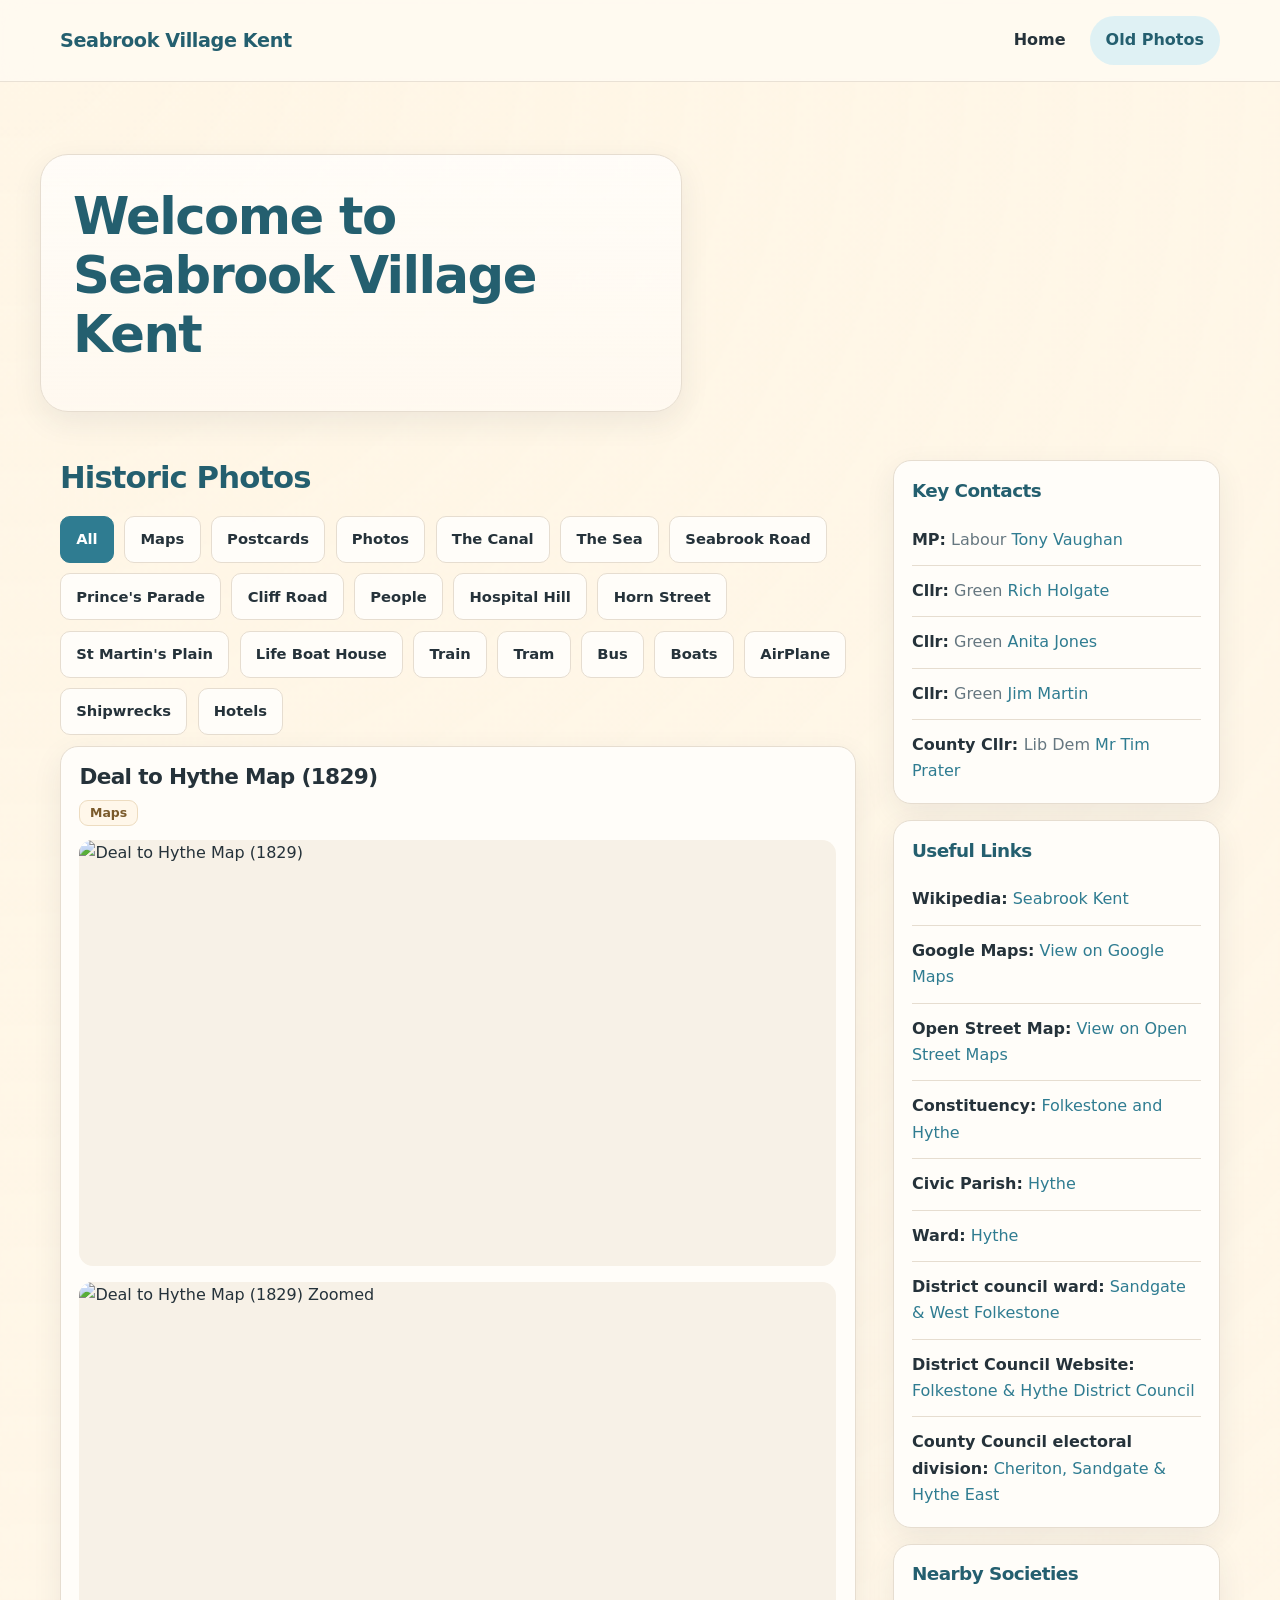
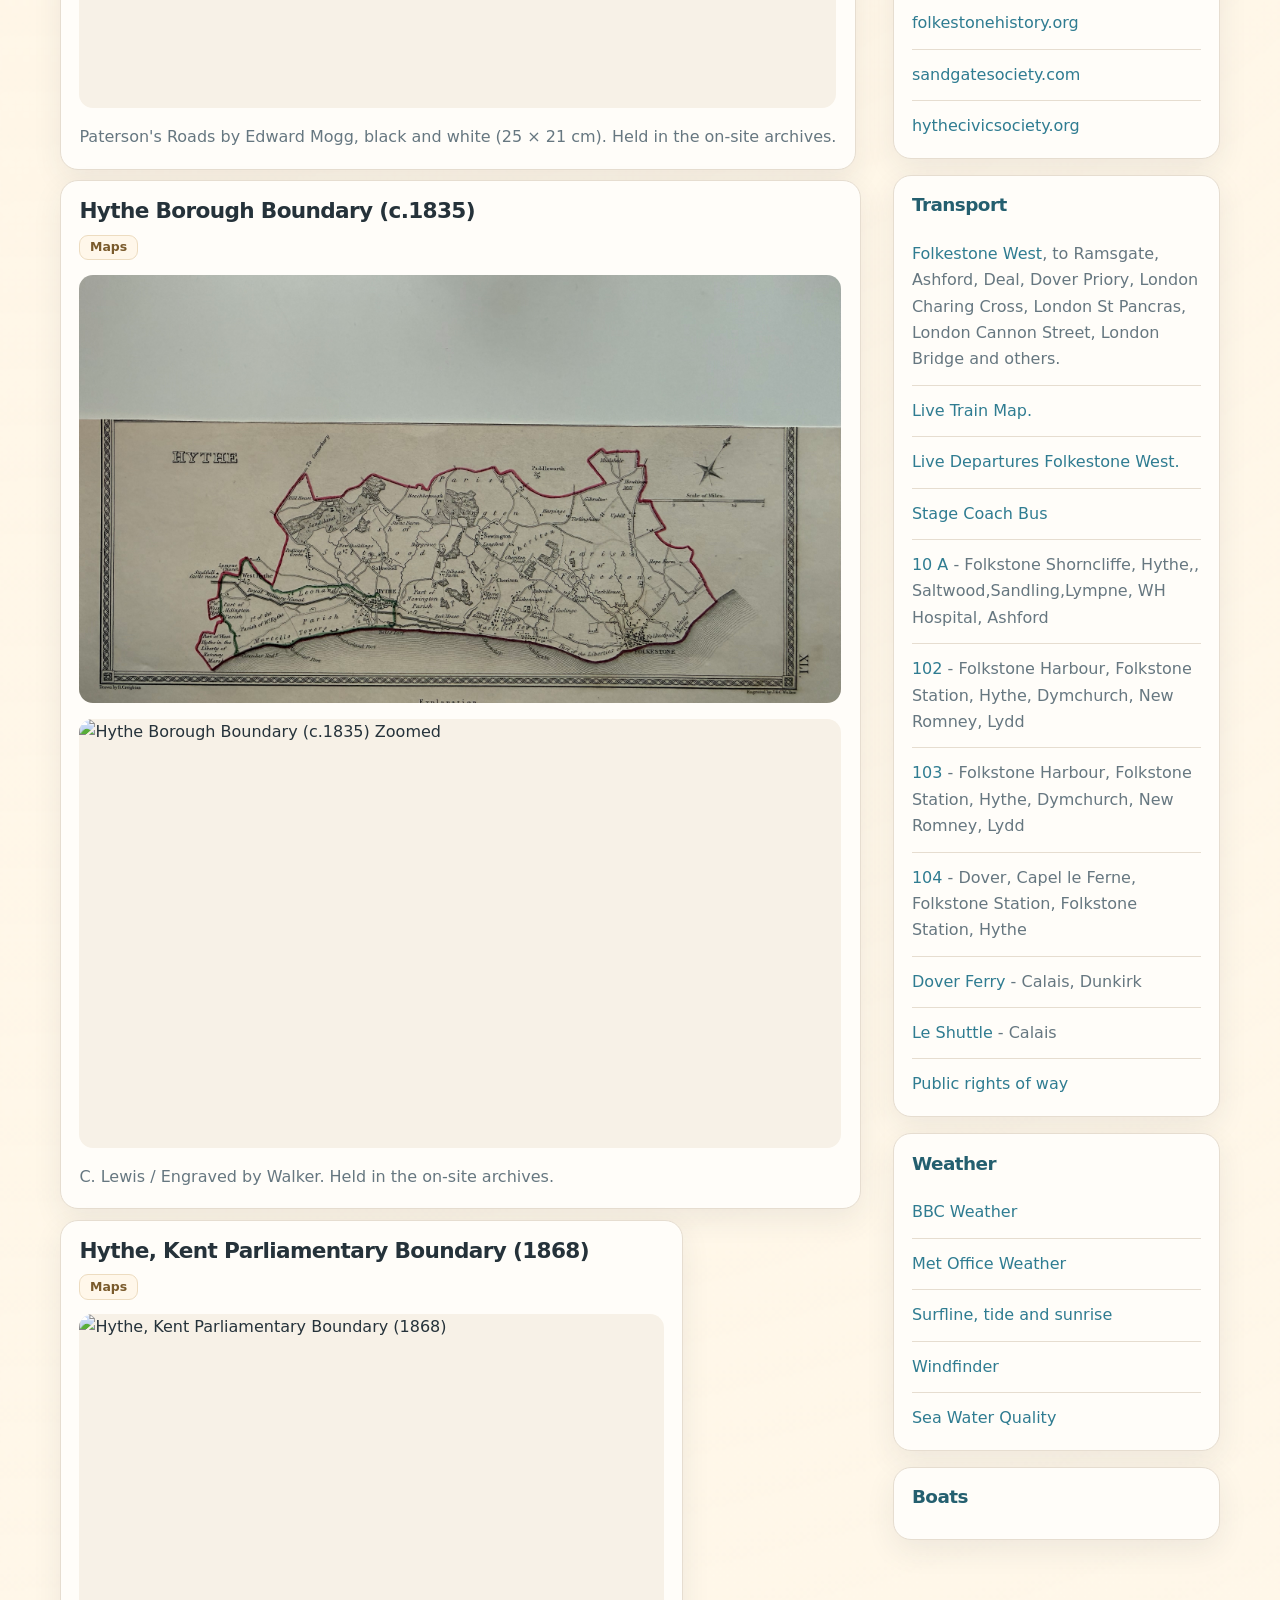
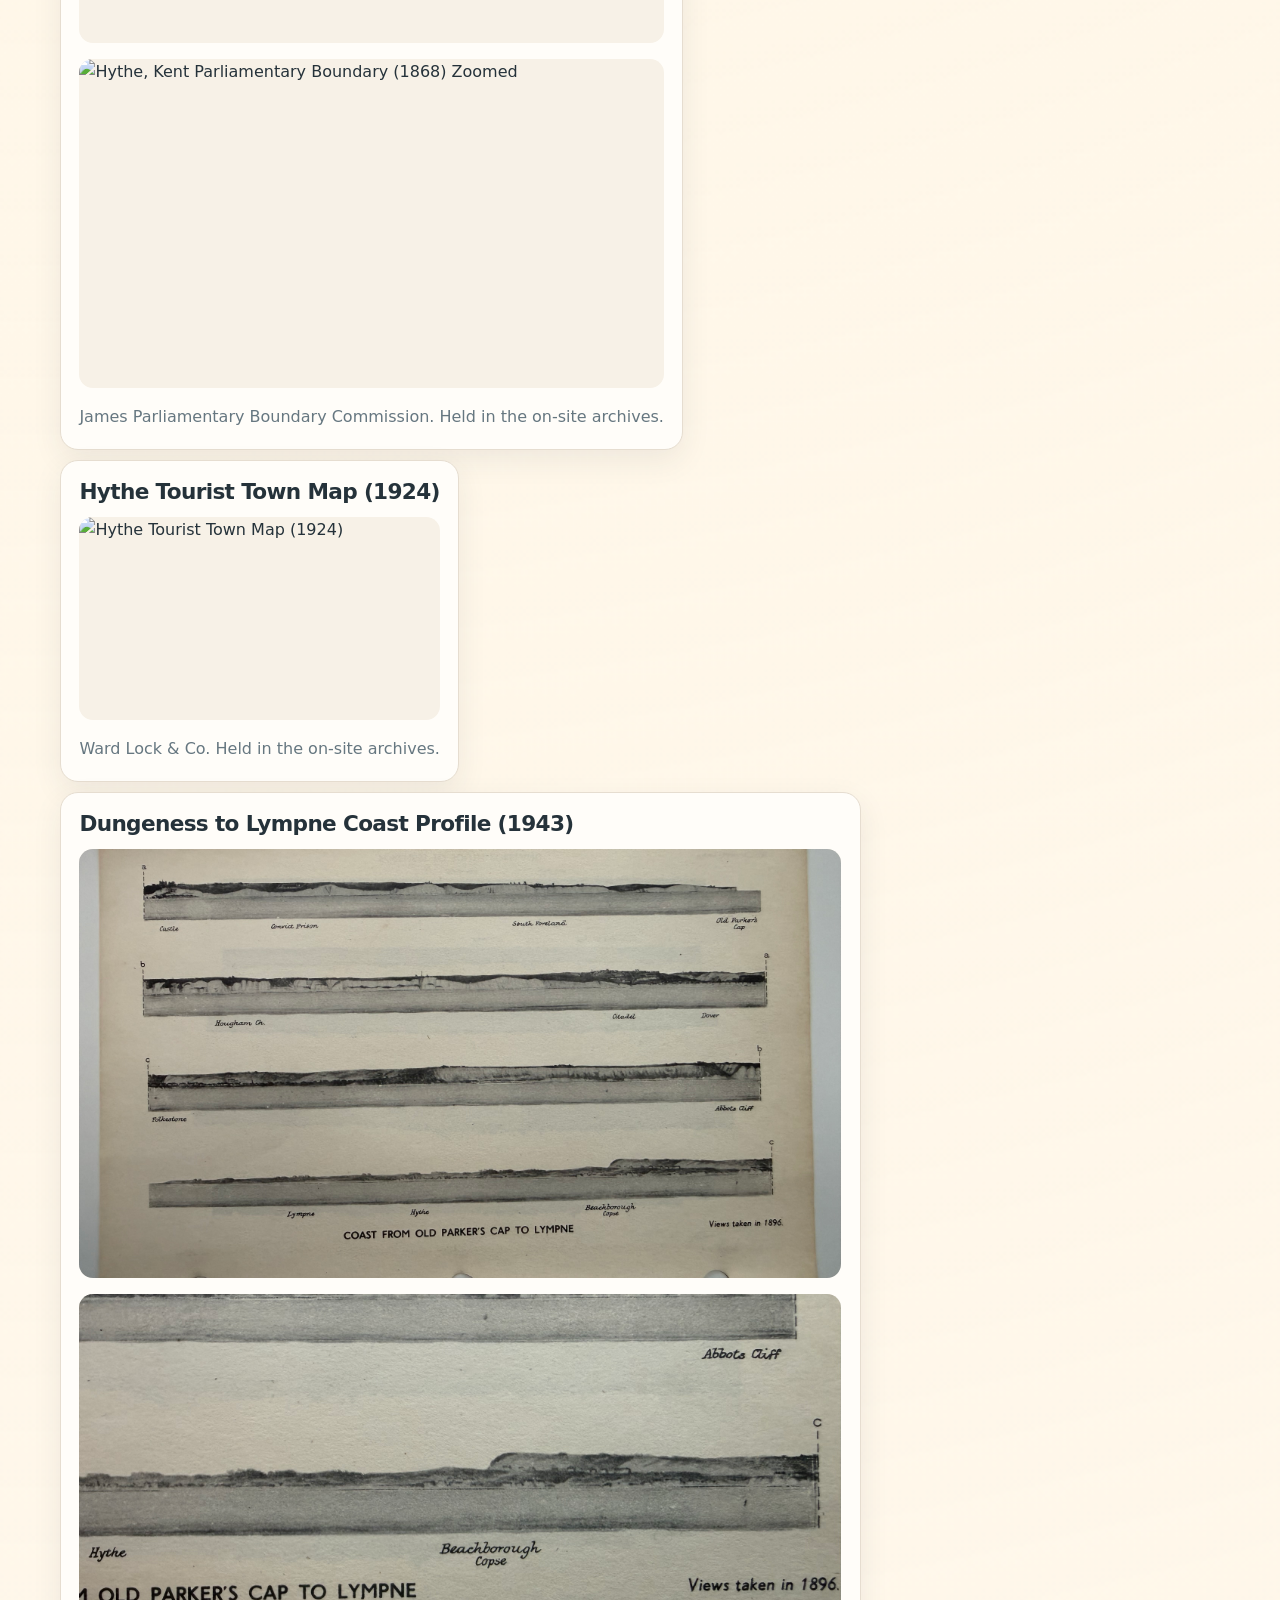
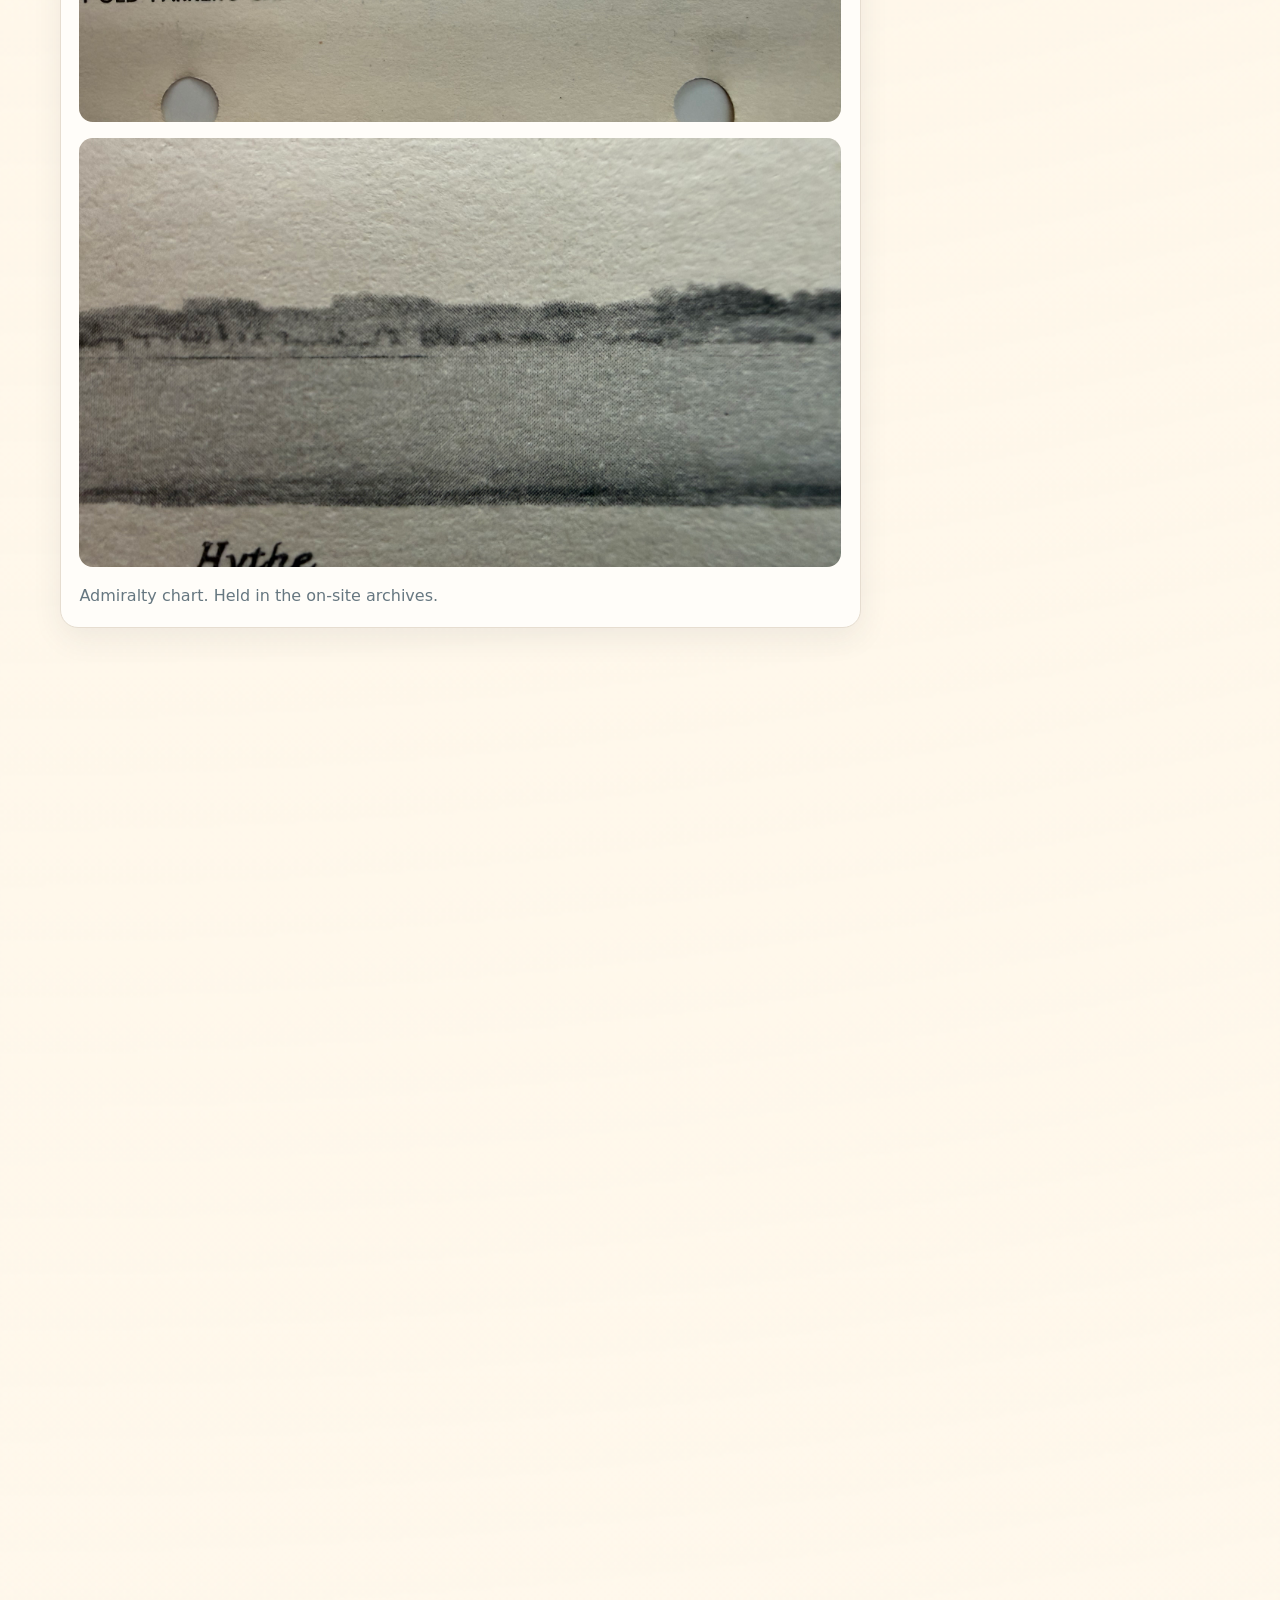
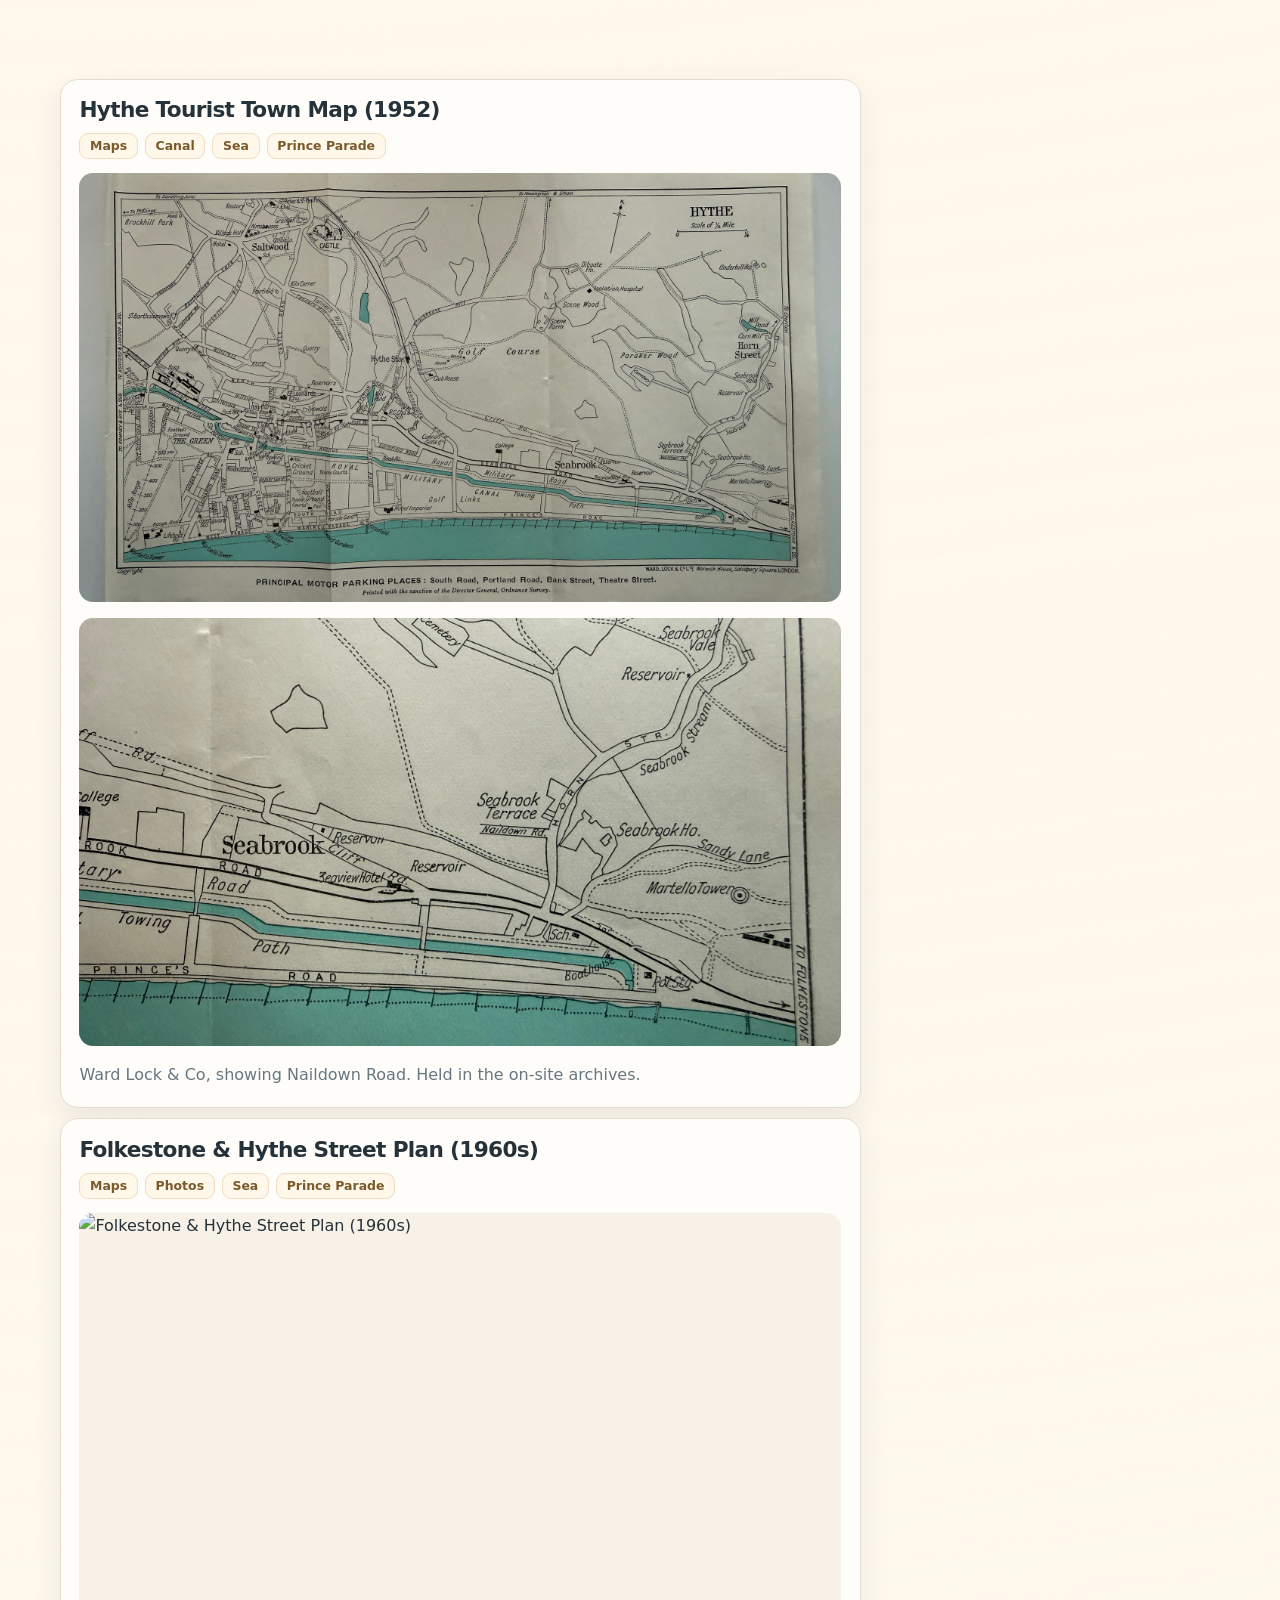
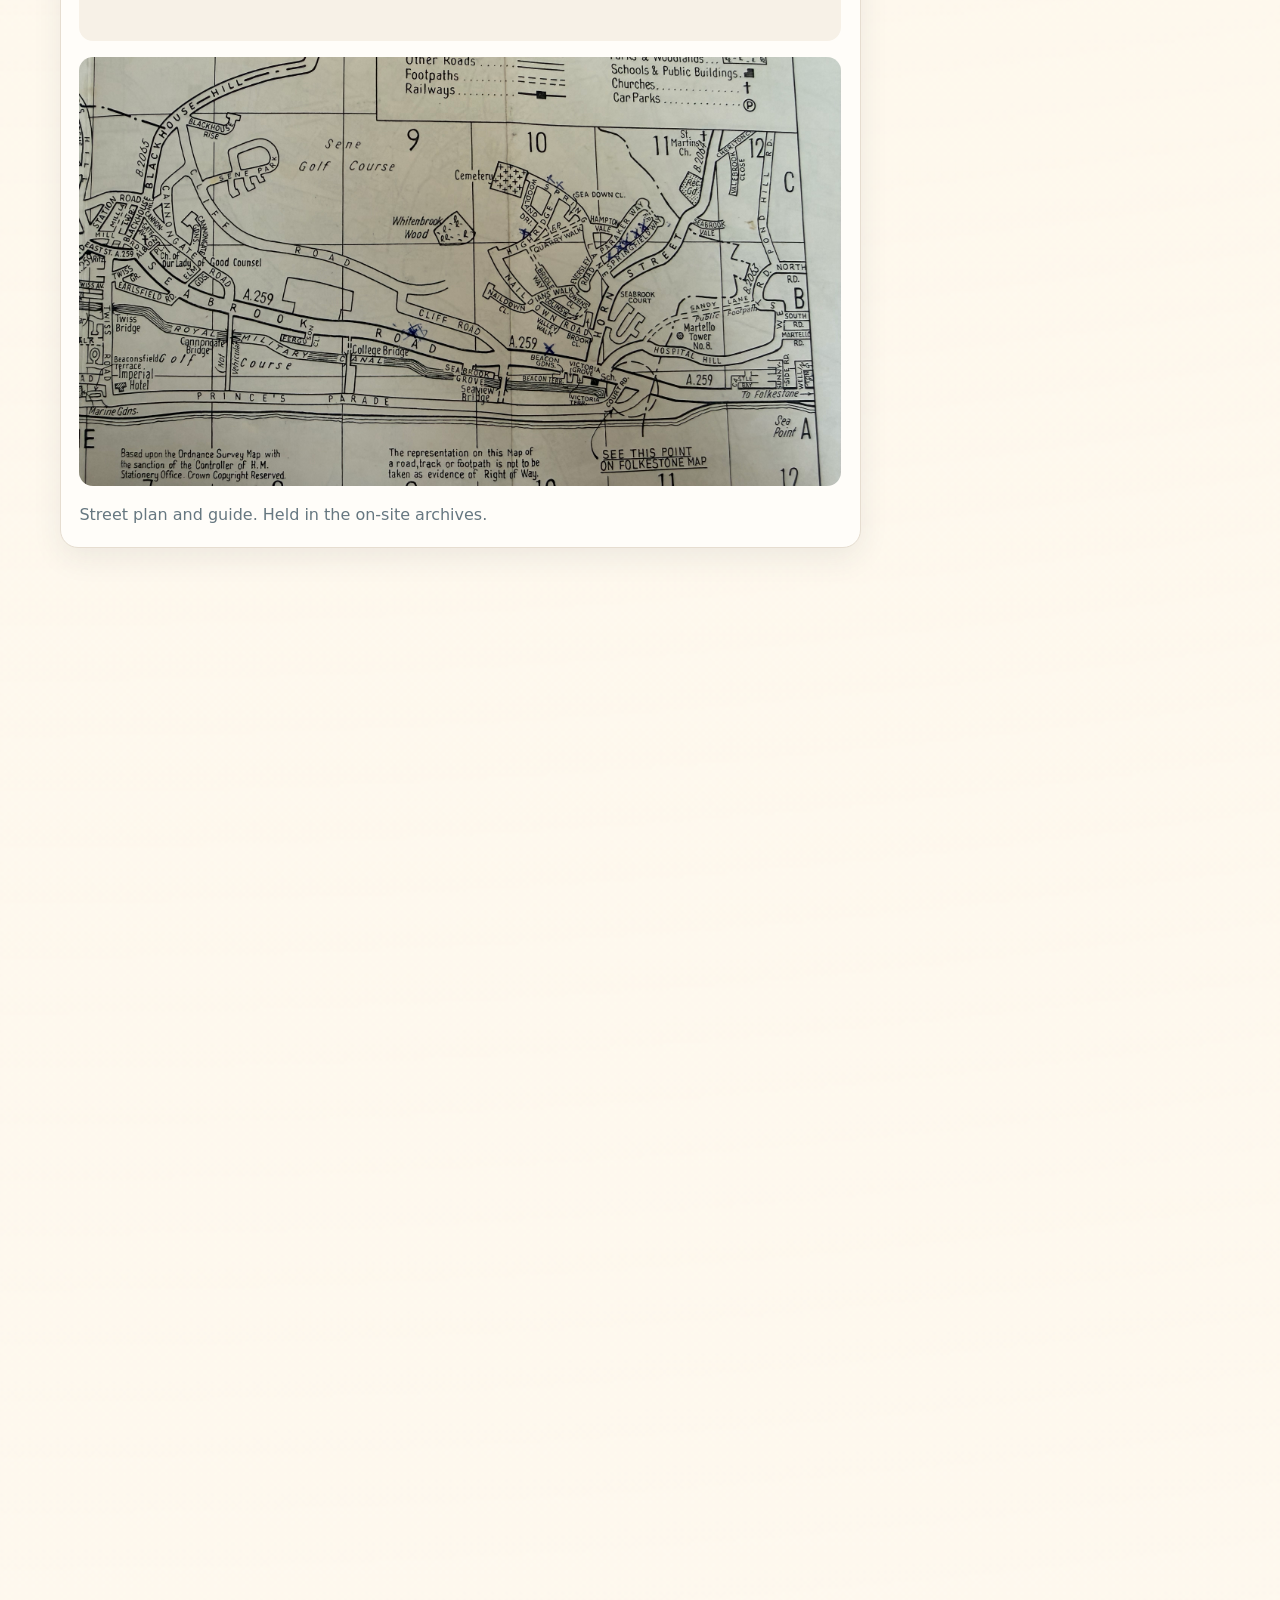
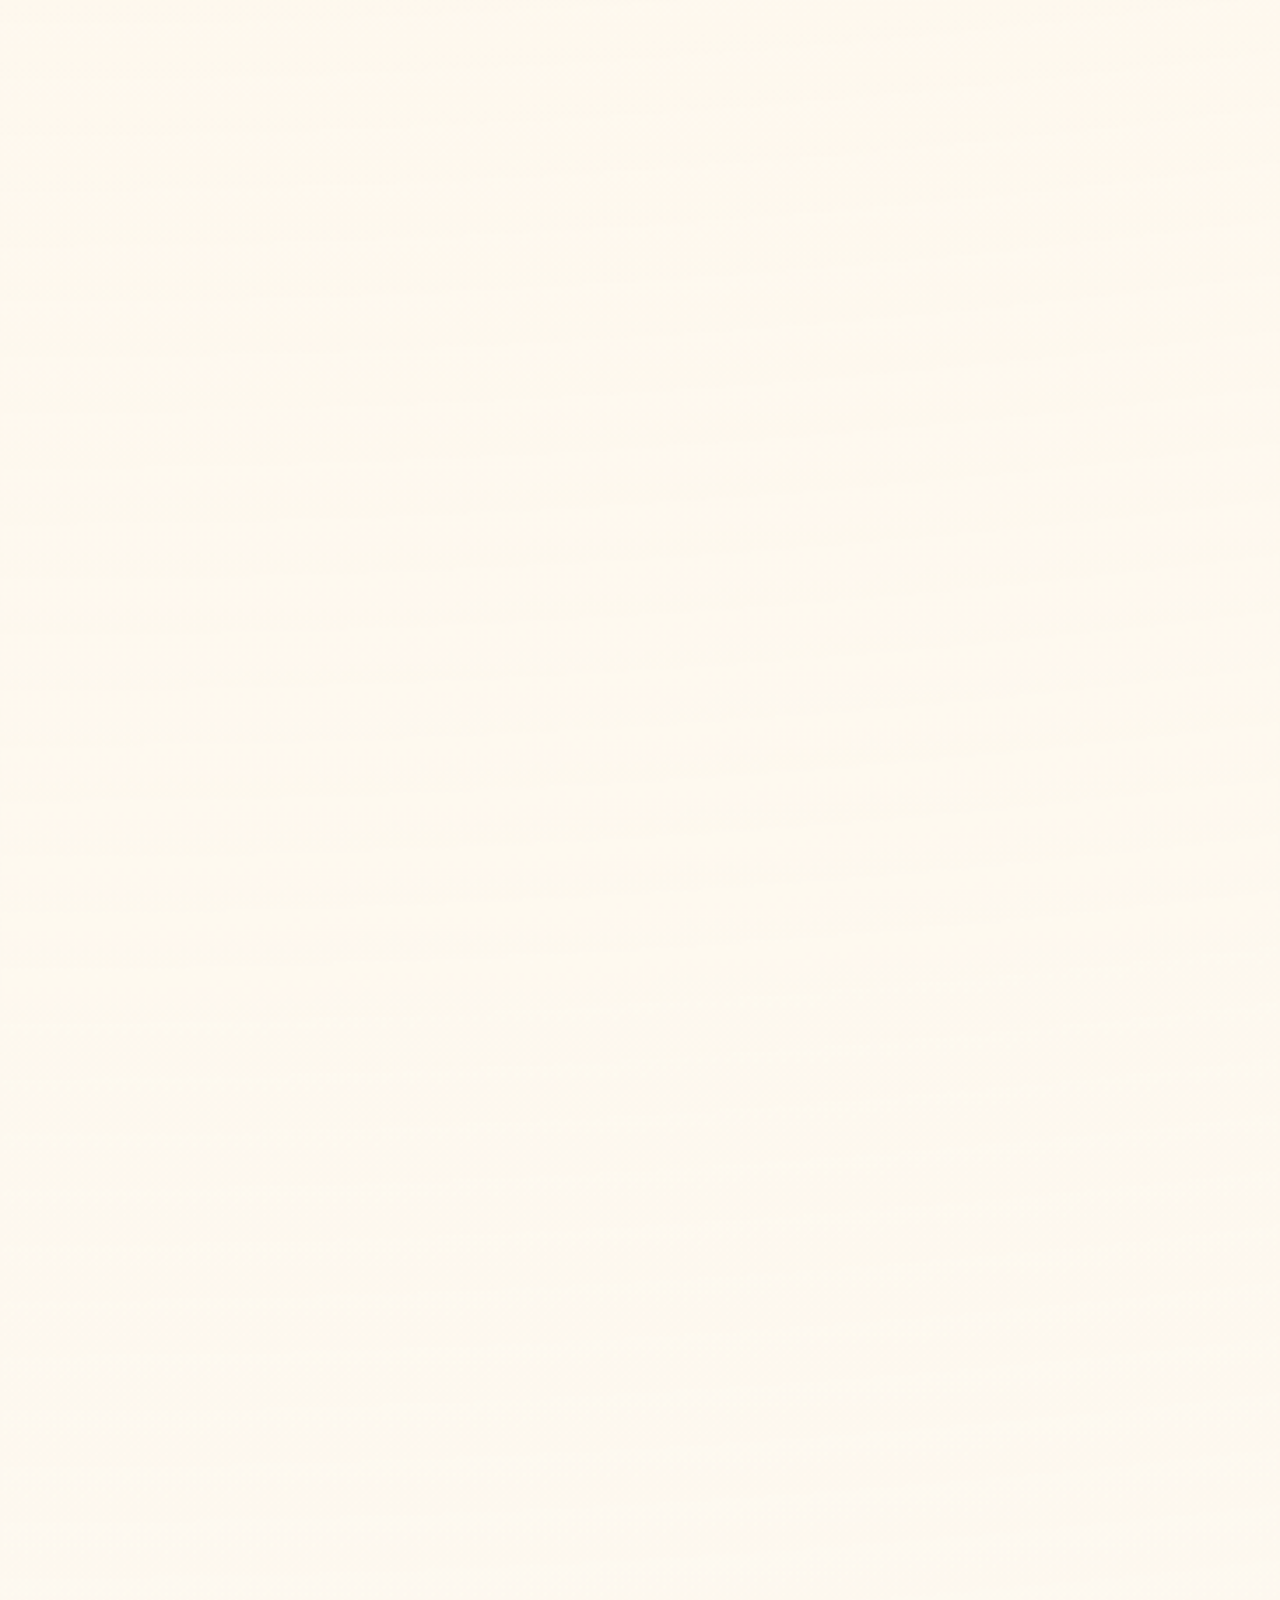
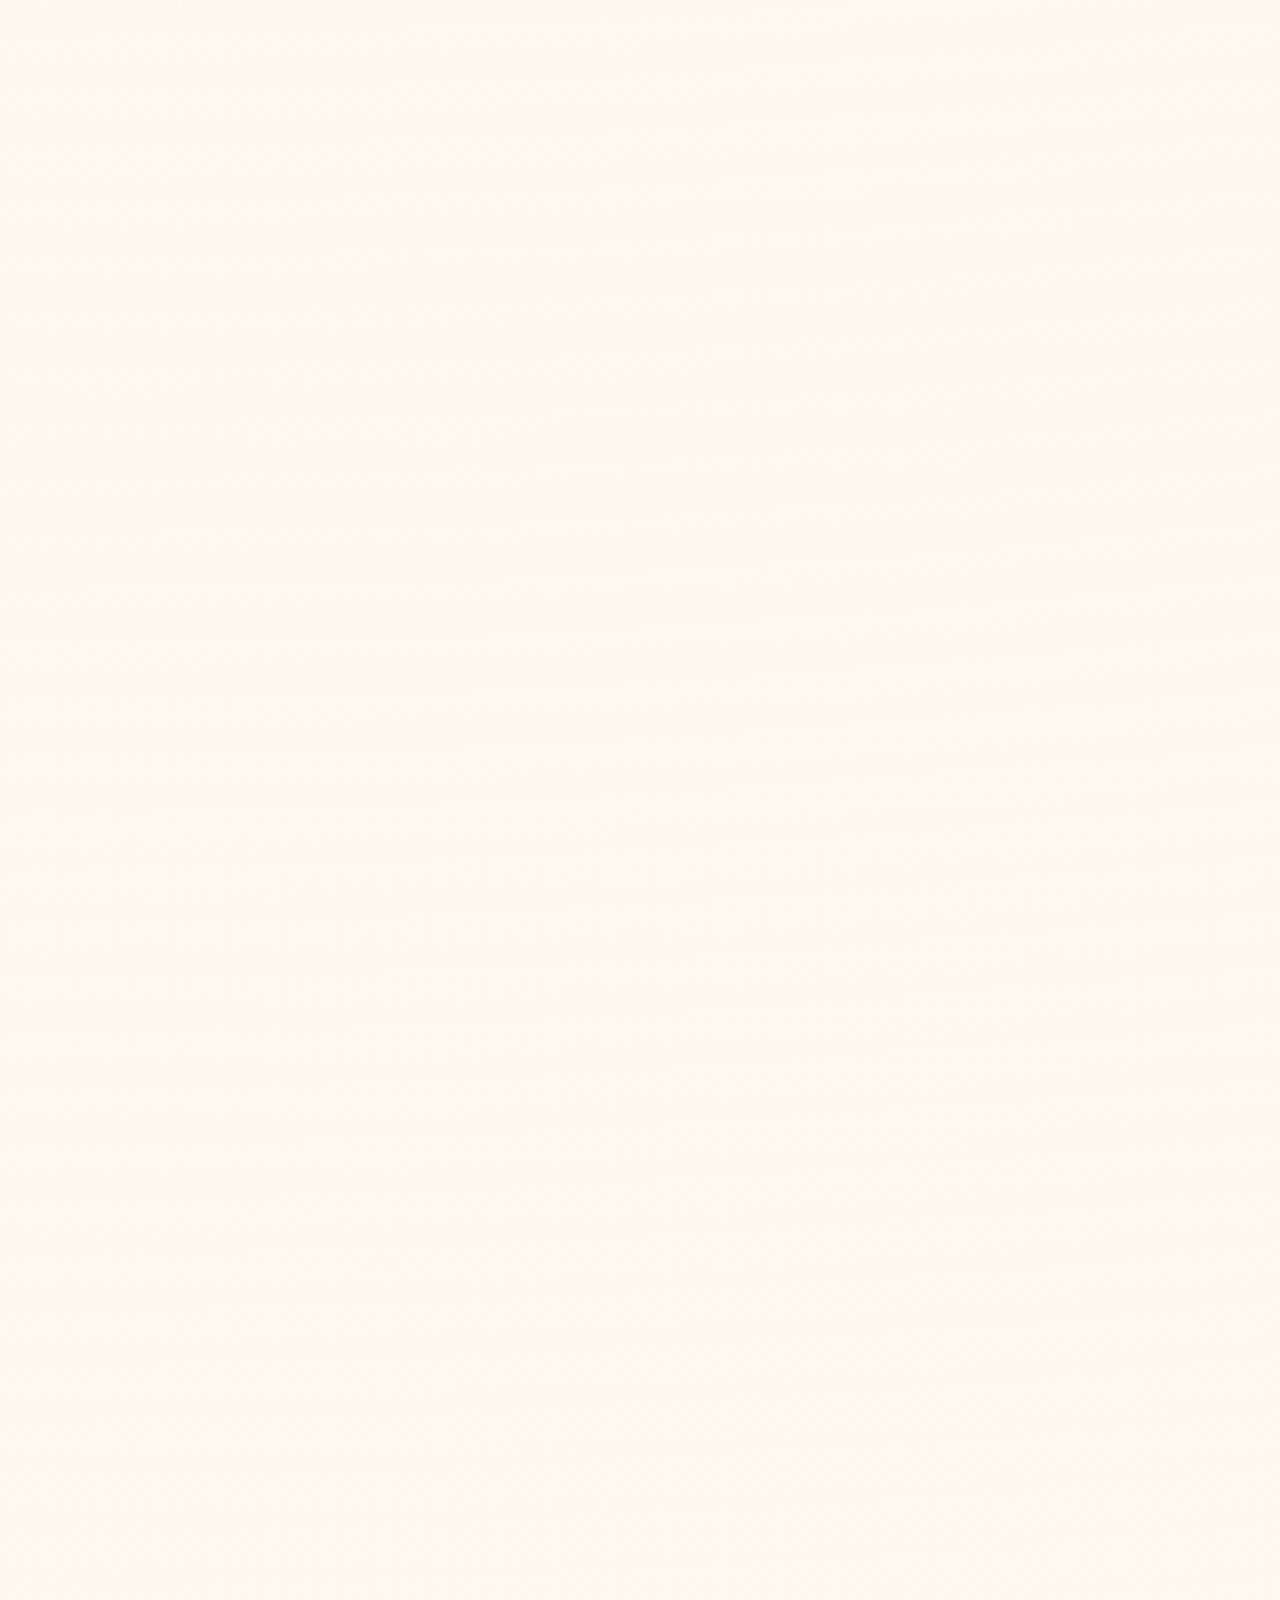
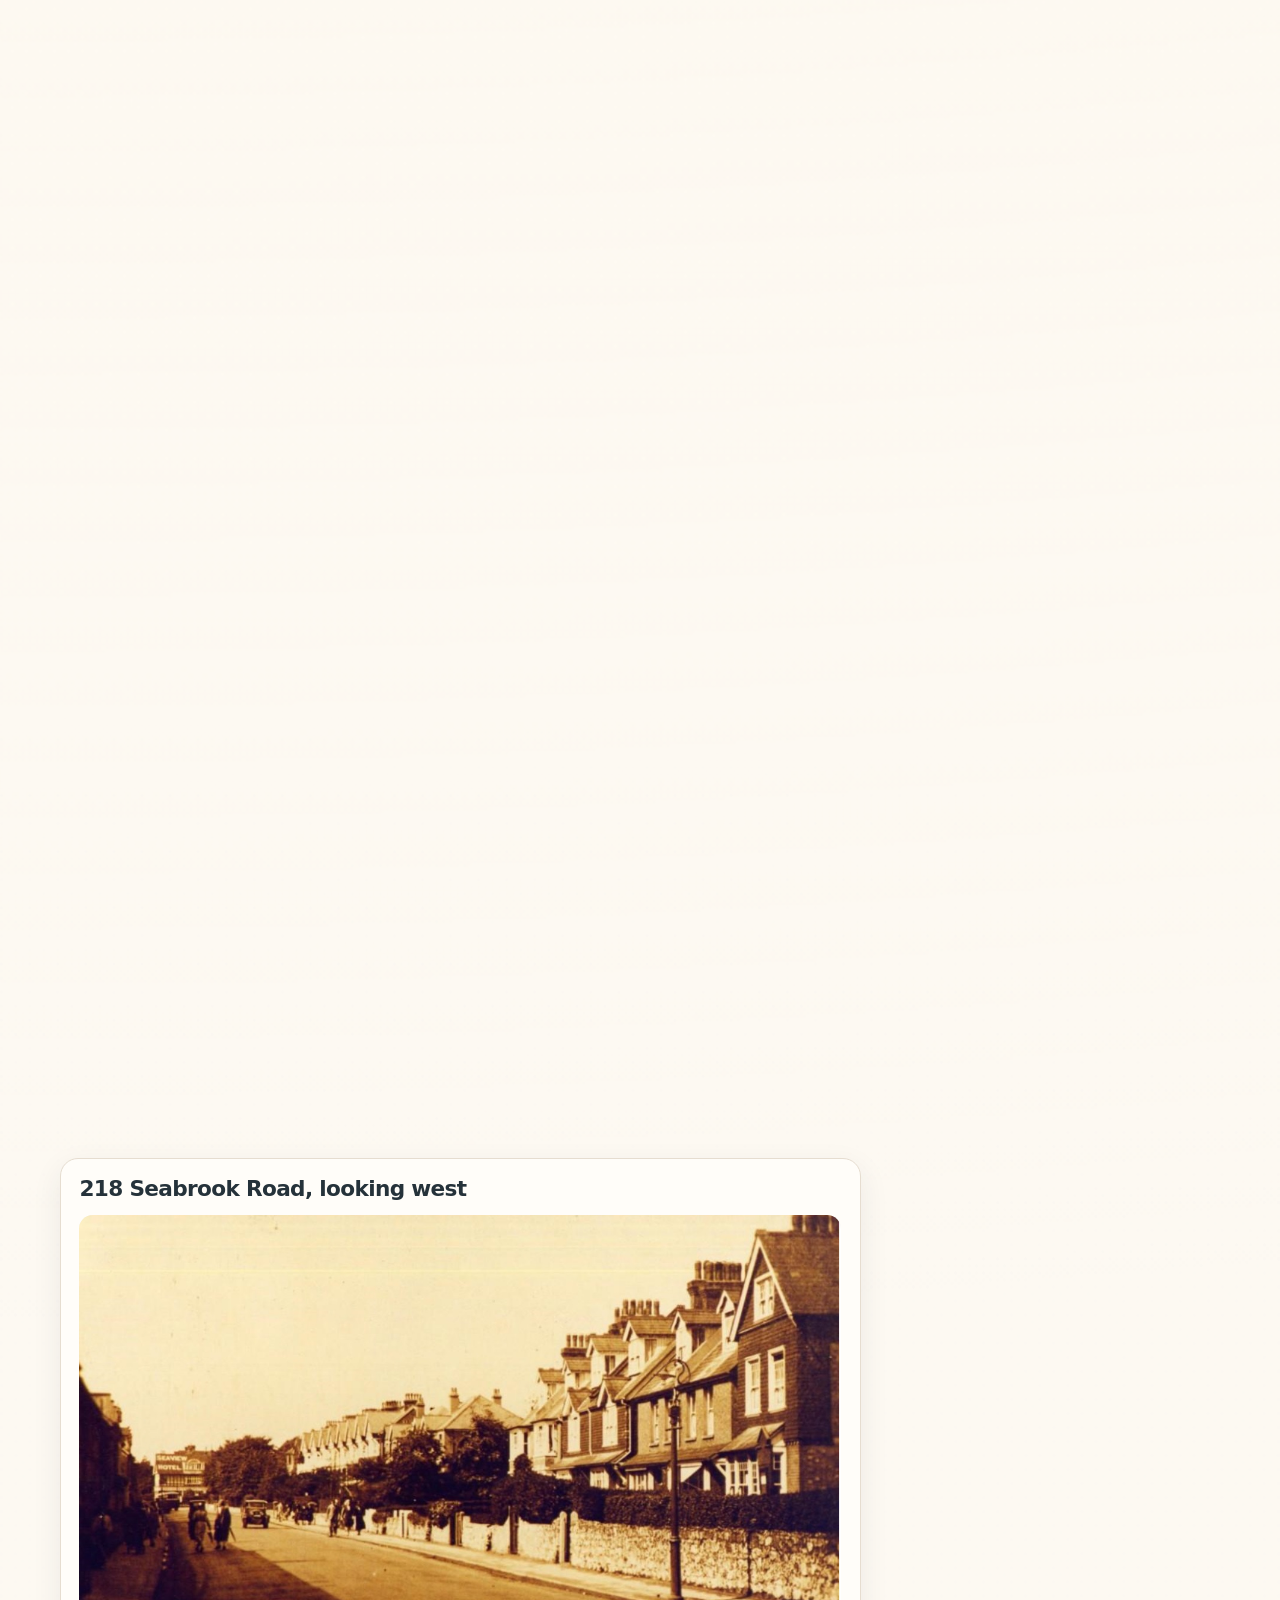
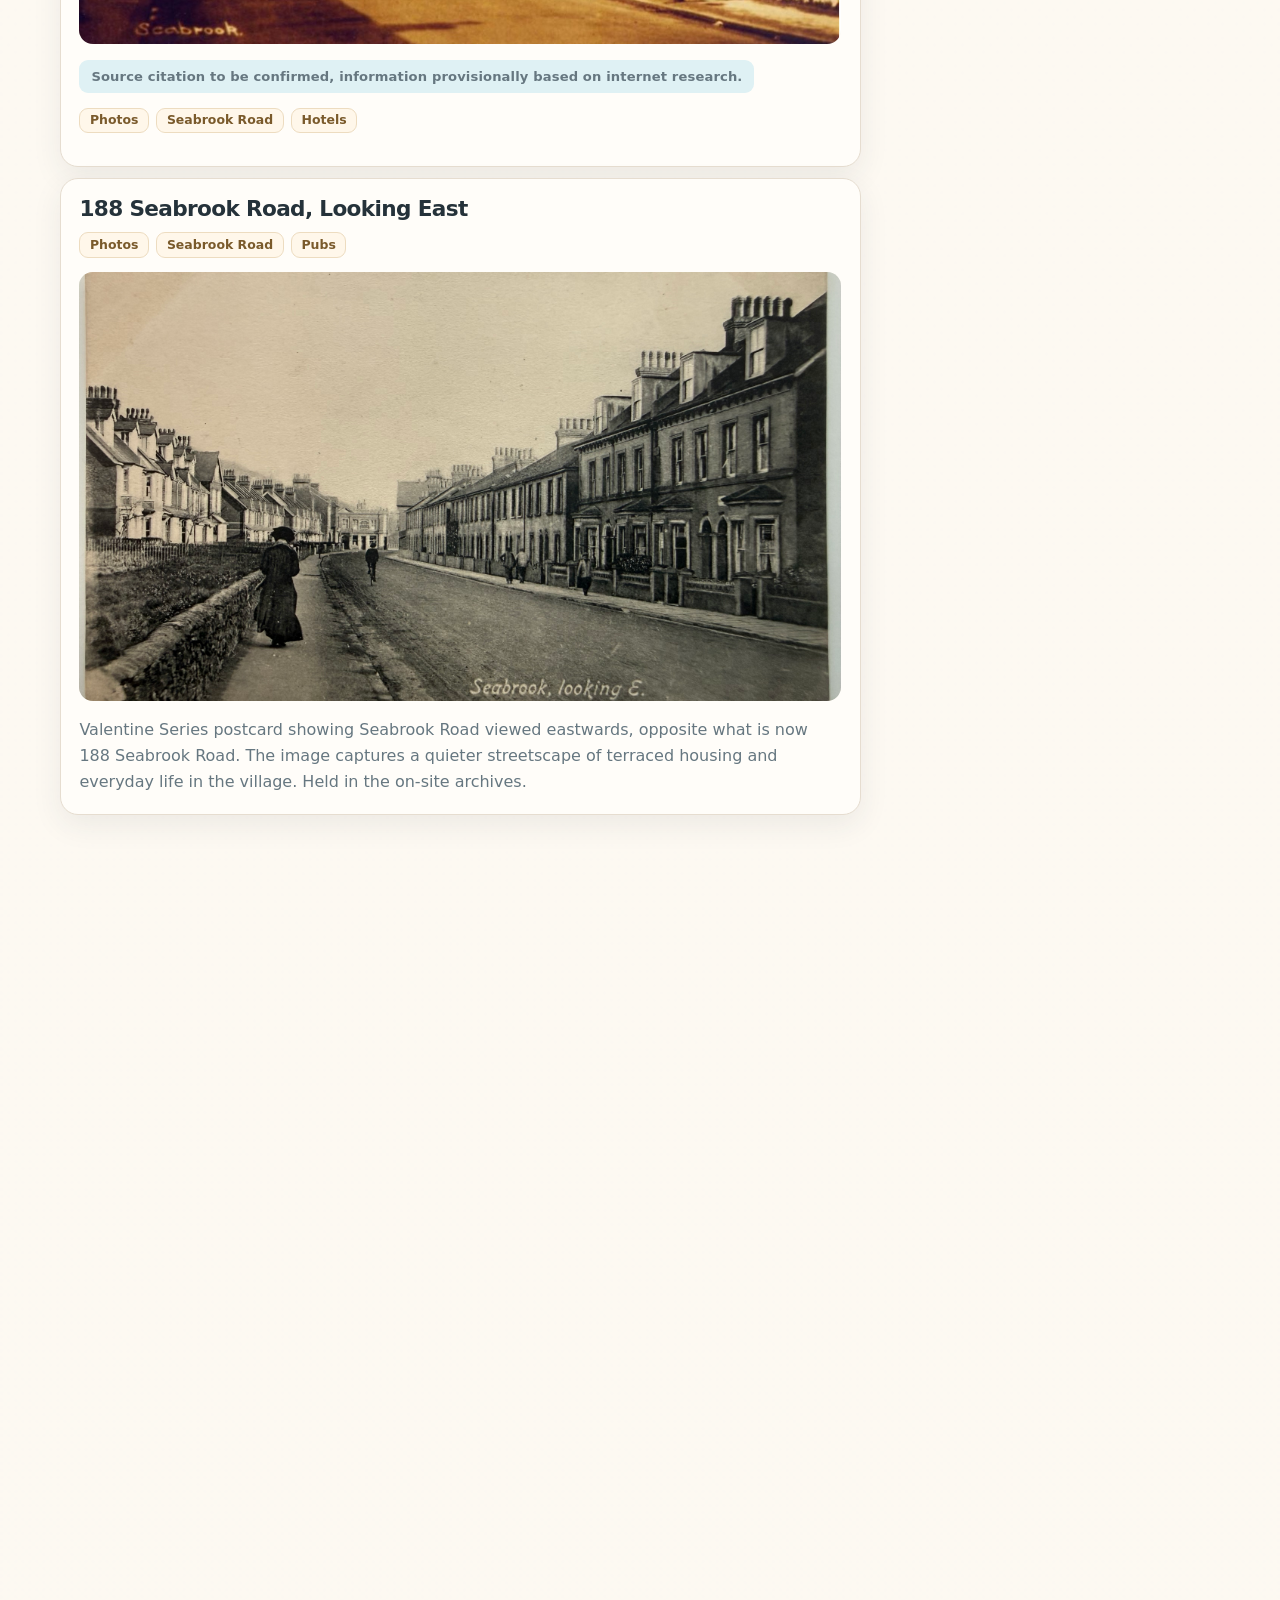
==== commit e33094a9: "Add files via upload" ====
--- a/past.html
+++ b/past.html
@@ -65,27 +65,27 @@
   <h3>Deal to Hythe Map (1829)</h3>
   <img src="images/old/dealtohythe.jpg" alt="Deal to Hythe Map (1829)">
   <img src="images/old/dealtohythezoomed.jpg" alt="Deal to Hythe Map (1829) Zoomed">
-  <p class="meta">Paterson's Roads by Edward Mogg, black and white (25 × 21 cm). Held in the on-site archives.</p>
+  <p>Paterson's Roads by Edward Mogg, black and white (25 × 21 cm). Held in the on-site archives.</p>
 </div>
 
 <div class="card" data-labels="maps">
   <h3>Hythe Borough Boundary (c.1835)</h3>
   <img src="images/old/hythemap1.jpg" alt="Hythe Borough Boundary (c.1835)">
   <img src="images/old/hythemap1zoomed.jpg" alt="Hythe Borough Boundary (c.1835) Zoomed">
-  <p class="meta">C. Lewis / Engraved by Walker. Held in the on-site archives.</p>
+  <p>C. Lewis / Engraved by Walker. Held in the on-site archives.</p>
 </div>
 
 <div class="card" data-labels="maps">
   <h3>Hythe, Kent Parliamentary Boundary (1868)</h3>
   <img src="images/old/hythemap3.jpg" alt="Hythe, Kent Parliamentary Boundary (1868)">
   <img src="images/old/hythemap3zoomed.jpg" alt="Hythe, Kent Parliamentary Boundary (1868) Zoomed">
-  <p class="meta">James Parliamentary Boundary Commission. Held in the on-site archives.</p>
+  <p>James Parliamentary Boundary Commission. Held in the on-site archives.</p>
 </div>
 
 <div class="card" data-category="maps photos sea prince-parade">
   <h3>Hythe Tourist Town Map (1924)</h3>
   <img src="images/old/seabrookmap1.jpg" alt="Hythe Tourist Town Map (1924)">
-  <p class="meta">Ward Lock & Co. Held in the on-site archives.</p>
+  <p>Ward Lock & Co. Held in the on-site archives.</p>
 </div>
 
 <div class="card" data-category="maps photos sea prince-parade">
@@ -93,34 +93,34 @@
   <img src="images/old/coast.jpg" alt="Dungeness to Lympne Coast Profile (1943)">
   <img src="images/old/coastzoomed.jpg" alt="Dungeness to Lympne Coast Profile (1943) Zoomed">
   <img src="images/old/coastzoomed2.jpg" alt="Dungeness to Lympne Coast Profile (1943) Zoomed 2">
-  <p class="meta">Admiralty chart. Held in the on-site archives.</p>
+  <p>Admiralty chart. Held in the on-site archives.</p>
 </div>
 
 <div class="card" data-labels="maps canal sea prince-parade">
   <h3>Hythe, Kent (1943)</h3>
   <img src="images/old/hythemap2.jpg" alt="Hythe, Kent (1943)">
   <img src="images/old/hythemap2zoomed.jpg" alt="Hythe, Kent (1943) Zoomed">
-  <p class="meta">Admiralty Royal Navy map. Held in the on-site archives.</p>
+  <p>Admiralty Royal Navy map. Held in the on-site archives.</p>
 </div>
 
 <div class="card" data-labels="maps canal sea prince-parade">
   <h3>Hythe Tourist Town Map (1952)</h3>
   <img src="images/old/seabrookmap2.jpg" alt="Hythe Tourist Town Map (1952)">
   <img src="images/old/seabrookmap2zoomed.jpg" alt="Hythe Tourist Town Map (1952) Zoomed">
-  <p class="meta">Ward Lock & Co, showing Naildown Road. Held in the on-site archives.</p>
+  <p>Ward Lock & Co, showing Naildown Road. Held in the on-site archives.</p>
 </div>
 
 <div class="card" data-labels="maps photos sea prince-parade">
   <h3>Folkestone & Hythe Street Plan (1960s)</h3>
   <img src="images/old/hythemap4.jpg" alt="Folkestone & Hythe Street Plan (1960s)">
   <img src="images/old/hythemap4zoomed.jpg" alt="Folkestone & Hythe Street Plan (1960s) Zoomed">
-  <p class="meta">Street plan and guide. Held in the on-site archives.</p>
+  <p>Street plan and guide. Held in the on-site archives.</p>
 </div>
 
 <div class="card" data-labels="photos postcards life-boat-house seabrook-road hospital-hill sea prince-parade">
   <h3>Seabrook Postcard Multi</h3>
   <img src="images/old/seabrook2.jpeg" alt="Seabrook">
-  <p class="meta">This composite postcard presents a series of views capturing key landmarks and scenes around Seabrook, including the sea front and parade, Camp Hill with its Martello tower, St Martin's Church, and roadside views of the village itself. Together, the images illustrate the character of Seabrook as both a coastal and rural community, with its mix of shoreline, hillside, and residential development. The inclusion of winding roads, open fields, and established buildings reflects a period when the area was evolving into a small seaside destination while still retaining much of its natural landscape and quiet village atmosphere. Held in the on-site archives.</p>
+  <p>This composite postcard presents a series of views capturing key landmarks and scenes around Seabrook, including the sea front and parade, Camp Hill with its Martello tower, St Martin's Church, and roadside views of the village itself. Together, the images illustrate the character of Seabrook as both a coastal and rural community, with its mix of shoreline, hillside, and residential development. The inclusion of winding roads, open fields, and established buildings reflects a period when the area was evolving into a small seaside destination while still retaining much of its natural landscape and quiet village atmosphere. Held in the on-site archives.</p>
 </div>
 
 <div class="card" data-labels="photos hospital-hill prince-parade canal sea seabrook-road">
@@ -132,35 +132,35 @@
 <div class="card" data-labels="photos hospital-hill prince-parade canal sea seabrook-road">
   <h3>Seabrook from Hospital Hill - Looking West</h3>
   <img src="images/old/SEABROOKFROMTHEHILL2.jpeg" alt="Seabrook from Hospital Hill">
-  <p class="meta">This wide panoramic view of Seabrook, taken from the rising ground above the village, looks out across the clustered houses, the railway line in the foreground, and the long sweep of coastline beyond. The railway cuts across the scene as a defining feature, linking the settlement to the wider region, while the road winds through the village towards the sea. Rows of modest houses and a few larger buildings line the route, reflecting a growing but still compact community. Beyond, the open shoreline and sea dominate the horizon, emphasising Seabrook's identity as a developing coastal settlement where transport, landscape, and seaside location combined to shape its character.</p>
+  <p>This wide panoramic view of Seabrook, taken from the rising ground above the village, looks out across the clustered houses, the railway line in the foreground, and the long sweep of coastline beyond. The railway cuts across the scene as a defining feature, linking the settlement to the wider region, while the road winds through the village towards the sea. Rows of modest houses and a few larger buildings line the route, reflecting a growing but still compact community. Beyond, the open shoreline and sea dominate the horizon, emphasising Seabrook's identity as a developing coastal settlement where transport, landscape, and seaside location combined to shape its character.</p>
   <p class="meta">Source citation to be confirmed, information provisionally based on internet research.</p>
 </div>
 
 <div class="card" data-labels="photos cliff-road seabrook-road hotels prince-parade sea canal">
   <h3>Seabrook from Cliff Road, looking East</h3>
   <img src="images/old/seabrookcliffroad1.jpg" alt="Seabrook from Cliff Road">
-  <p class="meta">This photograph captures an eastward view across Seabrook, showing a small coastal settlement of houses and guest accommodation clustered along the road with open farmland in the foreground. Sheep graze on the sloping fields, emphasising the rural character of the area at the time, while beyond the buildings the wide expanse of shoreline and sea stretches across the horizon. Prominent among the larger properties is what is believed to be the Sea View Hotel, one of several establishments that catered to visitors drawn to the coast. The image illustrates the transition of Seabrook from an agricultural landscape into a modest seaside destination, with development still relatively sparse and closely tied to the natural surroundings.</p>
+  <p>This photograph captures an eastward view across Seabrook, showing a small coastal settlement of houses and guest accommodation clustered along the road with open farmland in the foreground. Sheep graze on the sloping fields, emphasising the rural character of the area at the time, while beyond the buildings the wide expanse of shoreline and sea stretches across the horizon. Prominent among the larger properties is what is believed to be the Sea View Hotel, one of several establishments that catered to visitors drawn to the coast. The image illustrates the transition of Seabrook from an agricultural landscape into a modest seaside destination, with development still relatively sparse and closely tied to the natural surroundings.</p>
   <p class="meta">Source citation to be confirmed, information provisionally based on internet research.</p>
 </div>
 
 <div class="card" data-labels="photos cliff-road seabrook-road">
   <h3>Cliff Road, Seabrook, looking North</h3>
   <img src="images/old/cliffroad.jpg" alt="Cliff Road">
-  <p class="meta">Photograph showing Mr J. Tyrrell standing in his garden below the substantial terrace wall at Summerhayes on Cliff Road, Seabrook. The image highlights the elevated position of the property, with its stone retaining wall supporting the house and garden above, overlooking the lower ground. The substantial construction reflects both the engineering required to stabilise the cliffside plots and the desirable nature of these coastal residences, which offered expansive views across the surrounding landscape and towards the sea.</p>
+  <p>Photograph showing Mr J. Tyrrell standing in his garden below the substantial terrace wall at Summerhayes on Cliff Road, Seabrook. The image highlights the elevated position of the property, with its stone retaining wall supporting the house and garden above, overlooking the lower ground. The substantial construction reflects both the engineering required to stabilise the cliffside plots and the desirable nature of these coastal residences, which offered expansive views across the surrounding landscape and towards the sea.</p>
   <p class="meta">Source citation to be confirmed, information provisionally based on internet research.</p>
 </div>
 
 <div class="card" data-labels="photos cliff-road seabrook-road hotels">
   <h3>Sea View Hotel, Seabrook, looking North</h3>
   <img src="images/old/seaviewhotel.jpg" alt="Seaview Hotel">
-  <p class="meta">Photograph showing the Sea View Hotel in Seabrook, a large Victorian seaside building characterised by decorative gables, timber detailing, and balconies overlooking the coast. Set within landscaped grounds above the roadway, the hotel formed part of the ambitious Seabrook Estate development, intended to attract visitors seeking a refined seaside resort experience. The image reflects the scale and architectural style of Seabrook's planned expansion during this period, as well as its role as a destination for holidaymakers travelling along the Kent coast. Held in the on-site archives.</p>
+  <p>Photograph showing the Sea View Hotel in Seabrook, a large Victorian seaside building characterised by decorative gables, timber detailing, and balconies overlooking the coast. Set within landscaped grounds above the roadway, the hotel formed part of the ambitious Seabrook Estate development, intended to attract visitors seeking a refined seaside resort experience. The image reflects the scale and architectural style of Seabrook's planned expansion during this period, as well as its role as a destination for holidaymakers travelling along the Kent coast. Held in the on-site archives.</p>
   <p class="meta">Source citation to be confirmed, information provisionally based on internet research.</p>
 </div>
 
 <div class="card" data-labels="phots seabrook-road school">
   <h3>260 Seabrook Road, looking east, now Eastcott Terrace, Seabrook</h3>
   <img src="images/old/260seabrookroad.jpg" alt="260 Seabrook Road">
-  <p class="meta">Reproduction photograph showing Eastcott Terrace along Seabrook Road, including part of Seabrook School. Published as H.B. F4L 702, the image captures the character of this residential stretch in its earlier form. Held in the on-site archives.</p>
+  <p>Reproduction photograph showing Eastcott Terrace along Seabrook Road, including part of Seabrook School. Published as H.B. F4L 702, the image captures the character of this residential stretch in its earlier form. Held in the on-site archives.</p>
 </div>
 
 <div class="card" data-labels="photos seabrook-road hotels">
@@ -172,219 +172,219 @@
 <div class="card" data-labels="photos seabrook-road pubs">
   <h3>188 Seabrook Road, Looking East</h3>
   <img src="images/old/188seabrookroad.jpg" alt="188 Seabrook Road">
-  <p class="meta">Valentine Series postcard showing Seabrook Road viewed eastwards, opposite what is now 188 Seabrook Road. The image captures a quieter streetscape of terraced housing and everyday life in the village. Held in the on-site archives.</p>
+  <p>Valentine Series postcard showing Seabrook Road viewed eastwards, opposite what is now 188 Seabrook Road. The image captures a quieter streetscape of terraced housing and everyday life in the village. Held in the on-site archives.</p>
 </div>
 
 <div class="card" data-labels="photos seabrook-road cliff-road" >
   <h3>158 Seabrook Road, looking East</h3>
   <img src="images/old/158seabrookroad.jpg" alt="158 Seabrook Road">
-  <p class="meta">This photograph shows a quiet street scene in Seabrook, Hythe, with a row of neatly built terraced houses lining the right-hand side of the road, their uniform chimneys and façades reflecting the planned development of the area. A horse-drawn carriage travels along the wide, unpaved roadway, accompanied by a few pedestrians, capturing a moment of everyday life in the village before the widespread use of motor vehicles.</p>
+  <p>This photograph shows a quiet street scene in Seabrook, Hythe, with a row of neatly built terraced houses lining the right-hand side of the road, their uniform chimneys and façades reflecting the planned development of the area. A horse-drawn carriage travels along the wide, unpaved roadway, accompanied by a few pedestrians, capturing a moment of everyday life in the village before the widespread use of motor vehicles.</p>
   <p class="meta">Source citation to be confirmed, information provisionally based on internet research.</p>
 </div>
 
 <div class="card" data-labels="photos seabrook-road">
   <h3>155 Seabrook Road, looking West</h3>
   <img src="images/old/155seabrookroad.jpg" alt="155 Seabrook Road">
-  <p class="meta">Postcard view of Seabrook Road, opposite what is now 155 Seabrook Road, showing rows of terraced houses and a quiet village streetscape. The image captures everyday life in Seabrook before modern development. Held in the on-site archives.</p>
+  <p>Postcard view of Seabrook Road, opposite what is now 155 Seabrook Road, showing rows of terraced houses and a quiet village streetscape. The image captures everyday life in Seabrook before modern development. Held in the on-site archives.</p>
 </div>
 
 <div class="card" data-labels="photos seabrook-road">
   <h3>155 Seabrook Road (1904), looking West</h3>
   <img src="images/old/155seabrookroad1904.jpg" alt="155 Seabrook Road">
-  <p class="meta">Postcard view of Seabrook Road looking towards Hythe, opposite what is now 155 Seabrook Road. Dated 24 March 1904, the image shows early terraced housing and a quiet village street scene at the turn of the 20th century. Held in the on-site archives.</p>
+  <p>Postcard view of Seabrook Road looking towards Hythe, opposite what is now 155 Seabrook Road. Dated 24 March 1904, the image shows early terraced housing and a quiet village street scene at the turn of the 20th century. Held in the on-site archives.</p>
 </div>
 
 <div class="card" data-labels="photos seabrook-road cliff-road">
   <h3>103 Seabrook Road, looking East</h3>
   <img src="images/old/103seabrookroad.jpg" alt="103 Seabrook Road">
-  <p class="meta">Reproduction photograph showing Seabrook Road around what is now 103 Seabrook Road, with a row of large houses and Martello Tower visible in the background. The image captures a more developed residential character along this stretch of the village. Held in the on-site archives.</p>
+  <p>Reproduction photograph showing Seabrook Road around what is now 103 Seabrook Road, with a row of large houses and Martello Tower visible in the background. The image captures a more developed residential character along this stretch of the village. Held in the on-site archives.</p>
 </div>
 
 <div class="card" data-labels="photos seabrook-road">
   <h3>81 Seabrook Road, looking east, Seabrook House Bed and Breakfast formerly Main Road</h3>
   <img src="images/old/81seabrookroad.jpg" alt="81 Seabrook Road">
-  <p class="meta">Postcard view of Main Road (now Seabrook Road), looking east from around what is now 81 Seabrook Road, the site of Seabrook House. The image shows large detached houses set back from the road, reflecting the area's early residential development. Held in the on-site archives.</p>
+  <p>Postcard view of Main Road (now Seabrook Road), looking east from around what is now 81 Seabrook Road, the site of Seabrook House. The image shows large detached houses set back from the road, reflecting the area's early residential development. Held in the on-site archives.</p>
 </div>
 
 <div class="card" data-labels="photos seabrook-road">
   <h3>71 Seabrook Road, The Sanctuary, looking north</h3>
   <img src="images/old/71seabrookroad.jpg" alt="71 Seabrook Road">
-  <p class="meta">Photograph of "The Sanctuary," at what is now 71 Seabrook Road, Hythe. The image shows the distinctive house set within its garden, reflecting the character of Seabrook's larger residential properties. Held in the on-site archives.</p>
+  <p>Photograph of "The Sanctuary," at what is now 71 Seabrook Road, Hythe. The image shows the distinctive house set within its garden, reflecting the character of Seabrook's larger residential properties. Held in the on-site archives.</p>
 </div>
 
 <div class="card" data-labels="photos pubs horn-street">
   <h3>The Britannia, Horn Street, 1890</h3>
   <img src="images/old/britannia-then.jpg" alt="The Britannia Inn in 1890">
-  <p class="meta">The Britannia Inn, This photograph shows the Britannia Inn on Horn Street, a modest but characterful public house with a large painted advertisement across its upper wall reading "BRITANNIA INN – Bushell, Watkins & Smith – Westerham Celebrated Ales." The building appears to be of simple construction with shuttered windows and a tiled roof, set behind a low stone wall and accessed by a small gateway and path. A man, likely the landlord or a member of staff, stands casually in the entrance, adding a human presence to the scene. The image reflects the typical appearance of a local village pub in the late 19th or early 20th century, where brewery signage was prominently displayed and the inn served as a focal point for the surrounding community.</p>
+  <p>The Britannia Inn, This photograph shows the Britannia Inn on Horn Street, a modest but characterful public house with a large painted advertisement across its upper wall reading "BRITANNIA INN – Bushell, Watkins & Smith – Westerham Celebrated Ales." The building appears to be of simple construction with shuttered windows and a tiled roof, set behind a low stone wall and accessed by a small gateway and path. A man, likely the landlord or a member of staff, stands casually in the entrance, adding a human presence to the scene. The image reflects the typical appearance of a local village pub in the late 19th or early 20th century, where brewery signage was prominently displayed and the inn served as a focal point for the surrounding community.</p>
   <p class="meta">Source citation to be confirmed, information provisionally based on internet research.</p>
 </div>
 
 <div class="card" data-labels="photos pubs seabrook-road prince-parade horn-street sea">
   <h3>The Fountain, 1906</h3>
   <img src="images/old/Fountain-1906-Seabrook.jpg" alt="The Fountain in 1900">
-  <p class="meta">The Fountain in 1900</p>
-  <p class="meta">Source citation to be confirmed, information provisionally based on internet research.</p>
-  <p class="meta">This elevated view looks across Seabrook towards the coastline, showing a cluster of houses and local buildings gathered along the road, with the sea and shoreline stretching out behind. In the foreground, the railway line runs prominently across the scene, carried over the landscape by an embankment and bridge, highlighting the importance of rail connections to the area's development. Nearby, larger structures—possibly workshops or industrial buildings—stand alongside residential properties, illustrating the mix of industry and village life. The open coastal strip beyond remains largely undeveloped, emphasising the contrast between the growing settlement and the expansive shoreline that drew visitors to this part of the Kent coast.</p>
+  <p>The Fountain in 1900</p>
+  <p class="meta">Source citation to be confirmed, information provisionally based on internet research.</p>
+  <p>This elevated view looks across Seabrook towards the coastline, showing a cluster of houses and local buildings gathered along the road, with the sea and shoreline stretching out behind. In the foreground, the railway line runs prominently across the scene, carried over the landscape by an embankment and bridge, highlighting the importance of rail connections to the area's development. Nearby, larger structures—possibly workshops or industrial buildings—stand alongside residential properties, illustrating the mix of industry and village life. The open coastal strip beyond remains largely undeveloped, emphasising the contrast between the growing settlement and the expansive shoreline that drew visitors to this part of the Kent coast.</p>
 </div>
 
 <div class="card" data-labels="photos pubs seabrook-road">
   <h3>The Fountain matchbox label</h3>
   <img src="images/old/thefountaincard.jpg" alt="The Fountain matchbox label" style="width: 50%;">
-  <p class="meta">Small promotional matchbox label advertising The Fountain public house in Seabrook, featuring the building and details of bar meals and entertainment. The item reflects local business advertising from the period. Held in the on-site archives.</p>
+  <p>Small promotional matchbox label advertising The Fountain public house in Seabrook, featuring the building and details of bar meals and entertainment. The item reflects local business advertising from the period. Held in the on-site archives.</p>
 </div>
 
 <div class="card" data-labels="photos horn-street">
   <h3>Horn Street, The Millhouse 1912</h3>
   <img src="images/old/millhouse1912.jpg" alt="Millhouse 1912">
-  <p class="meta">Photograph showing the Millhouse, a prominent building in Seabrook, as it appeared in 1912. The image captures the structure's distinctive architectural features and its setting within the village, reflecting the character of Seabrook during the early twentieth century.</p>
+  <p>Photograph showing the Millhouse, a prominent building in Seabrook, as it appeared in 1912. The image captures the structure's distinctive architectural features and its setting within the village, reflecting the character of Seabrook during the early twentieth century.</p>
   <p class="meta">Source citation to be confirmed, information provisionally based on internet research.</p>
 </div>
 
 <div class="card" data-labels="postcards st-martins-plain">
   <h3>St Martin's Plain, Shorncliffe Camp</h3>
   <img src="images/old/stmartinsplain.jpg" alt="St Martin's Plain">
-  <p class="meta">Hand-coloured postcard showing rows of military tents and soldiers assembled on St Martin's Plain at Shorncliffe Camp. The scene reflects the area's long-standing military presence overlooking Seabrook and the surrounding coastline. Held in the on-site archives.</p>
+  <p>Hand-coloured postcard showing rows of military tents and soldiers assembled on St Martin's Plain at Shorncliffe Camp. The scene reflects the area's long-standing military presence overlooking Seabrook and the surrounding coastline. Held in the on-site archives.</p>
 </div>
 
 <div class="card" data-labels="photos canal prince-parade seabrook-road train sea">
   <h3>Royal Military Canal</h3>
   <img src="images/old/rmc-then.jpg" alt="Royal Military Canal">
-  <p class="meta">Royal Military Canal</p>
+  <p>Royal Military Canal</p>
   <p class="meta">Source citation to be confirmed, information provisionally based on internet research.</p>
 </div>
 
 <div class="card" data-labels="postcards canal seabrook-road">
   <h3>Behind 180 Seabrook Road, Sea View Bridge and Royal Military Canal, looking West</h3>
   <img src="images/old/180seabrookroad.jpg" alt="180 Seabrook Road">
-  <p class="meta">Viewed from behind 180 Seabrook Road this postcard is a hand-coloured postcard showing Sea View Bridge crossing the Royal Military Canal, with Seabrook and the hillside beyond. The scene highlights the rural character of the area before later development. Held in the on-site archives.</p>
+  <p>Viewed from behind 180 Seabrook Road this postcard is a hand-coloured postcard showing Sea View Bridge crossing the Royal Military Canal, with Seabrook and the hillside beyond. The scene highlights the rural character of the area before later development. Held in the on-site archives.</p>
 </div>
 
 <div class="card" data-labels="postcards canal seabrook-road">
   <h3>Behind 150 Seabrook Road, Sea View Bridge, looking East</h3>
   <img src="images/old/150seabrookroad.jpg" alt="150 Seabrook Road">
-  <p class="meta">Hand-coloured postcard showing Sea View Bridge over the Royal Military Canal, viewed eastwards from behind what is now 150 Seabrook Road. Seabrook and the hillside beyond form the backdrop to this rural coastal scene. Held in the on-site archives.</p>
+  <p>Hand-coloured postcard showing Sea View Bridge over the Royal Military Canal, viewed eastwards from behind what is now 150 Seabrook Road. Seabrook and the hillside beyond form the backdrop to this rural coastal scene. Held in the on-site archives.</p>
 </div>
 
 <div class="card" data-labels="postcards canal seabrook-road">
   <h3>106 Seabrook Road, The Canal, looking East</h3>
   <img src="images/old/106seabrookroad.jpg" alt="106 Seabrook Road">
-  <p class="meta">Hand-coloured postcard showing the Royal Military Canal from a bridge behind what is now 106 Seabrook Road, looking along the water towards Seabrook and the hillside beyond. The scene reflects the area's quieter, rural character in the early 1900s. Held in the on-site archives.</p>
+  <p>Hand-coloured postcard showing the Royal Military Canal from a bridge behind what is now 106 Seabrook Road, looking along the water towards Seabrook and the hillside beyond. The scene reflects the area's quieter, rural character in the early 1900s. Held in the on-site archives.</p>
 </div>
 
 <div class="card" data-labels="postcards prince-parade sea">
   <h3>Prince's Parade, Looking West</h3>
   <img src="images/old/106seabrookroadbeach.jpg" alt="106 Seabrook Road">
-  <p class="meta">Hand-coloured postcard showing Prince's Parade looking west, viewed from behind what is now 106 Seabrook Road. The sea defences, groynes, and long coastal stretch towards Hythe capture Seabrook's shoreline in an earlier period. Held in the on-site archives.</p>
+  <p>Hand-coloured postcard showing Prince's Parade looking west, viewed from behind what is now 106 Seabrook Road. The sea defences, groynes, and long coastal stretch towards Hythe capture Seabrook's shoreline in an earlier period. Held in the on-site archives.</p>
 </div>
 
 <div class="card" data-labels="postcards prince-parade sea seabrook-road">
   <h3>Prince's Parade, Looking East, Seabrook Beach, the Battery Wall and The Kiosk</h3>
   <img src="images/old/1princesparadebeach.jpg" alt="1 Princes Parade">
-  <p class="meta">Real photographic postcard by Firth, showing a busy seaside scene along the promenade with beachgoers, fishing boats, and the coastline stretching towards Sandgate. Captures the mid-20th century character of Seabrook as a popular coastal destination. Held in the on-site archives.</p>
+  <p>Real photographic postcard by Firth, showing a busy seaside scene along the promenade with beachgoers, fishing boats, and the coastline stretching towards Sandgate. Captures the mid-20th century character of Seabrook as a popular coastal destination. Held in the on-site archives.</p>
 </div>
 
 <div class="card" data-labels="photos life-boat-house prince-parade sea">
   <h3>Old Lifeboat House, Seabrook</h3>
   <img src="images/old/oldlifeboathouse.jpg" alt="Old Lifeboathouse">
-  <p class="meta">Photograph showing the former lifeboat house on the seafront, later used as the Boat House Café, with its distinctive pitched roofs and glass-fronted extension. Deckchairs and tables in the foreground reflect its use as a seaside leisure spot. The building was demolished in 1956.</p>
+  <p>Photograph showing the former lifeboat house on the seafront, later used as the Boat House Café, with its distinctive pitched roofs and glass-fronted extension. Deckchairs and tables in the foreground reflect its use as a seaside leisure spot. The building was demolished in 1956.</p>
   <p class="meta">Source citation to be confirmed, information provisionally based on internet research.</p>
 </div>
 
 <div class="card" data-labels="photos life-boat-house seabrook-road prince-parade train sea">
   <h3>Old Lifeboat House, Seabrook, looking East</h3>
   <img src="images/old/theboathouse.jpg" alt="The Boathouse">
-  <p class="meta">Postcard view of the Old Boat House on the seafront, showing the distinctive building with its central tower and decorative entrance, set below the hillside with terraced houses above. The surrounding paths and fencing reflect the undeveloped coastal landscape of the period.</p>
+  <p>Postcard view of the Old Boat House on the seafront, showing the distinctive building with its central tower and decorative entrance, set below the hillside with terraced houses above. The surrounding paths and fencing reflect the undeveloped coastal landscape of the period.</p>
   <p class="meta">Source citation to be confirmed, information provisionally based on internet research.</p>
 </div>
 
 <div class="card" data-labels="photos life-boat-house seabrook-road prince-parade train sea">
   <h3>Old Lifeboat House, Seabrook, looking East from Beach</h3>
   <img src="images/old/1princesparade.jpg" alt="1 Princes Parade">
-  <p class="meta">Real photographic postcard showing the old boathouse viewed from the beach along Princes Parade. The Battery Wall and Hospital Hill rise in the background, capturing Seabrook's early coastal landscape. Held in the on-site archives.</p>
+  <p>Real photographic postcard showing the old boathouse viewed from the beach along Princes Parade. The Battery Wall and Hospital Hill rise in the background, capturing Seabrook's early coastal landscape. Held in the on-site archives.</p>
 </div>
 
 <div class="card" data-labels="photos train people">
   <h3>Sandgate Station Staff</h3>
   <img src="images/old/thestation1911.jpg" alt="The Station 1911">
-  <p class="meta">Group photograph of railway staff at Sandgate Station, which was located in Seabrook. The image shows station workers posed in front of the platform buildings, offering a glimpse into the people who operated the local railway. Held in the on-site archives.</p>
+  <p>Group photograph of railway staff at Sandgate Station, which was located in Seabrook. The image shows station workers posed in front of the platform buildings, offering a glimpse into the people who operated the local railway. Held in the on-site archives.</p>
 </div>
 
 <div class="card" data-labels="photos train">
   <h3>Sandgate Station, Seabrook</h3>
   <img src="images/old/thestation.jpg" alt="The Station">
-  <p class="meta">Showing Sandgate railway station, which was located in Seabrook, with a train standing at the platform and staff visible beside the station buildings. The image captures the importance of the railway to the area's development and its connection to the South Eastern Railway network.</p>
+  <p>Showing Sandgate railway station, which was located in Seabrook, with a train standing at the platform and staff visible beside the station buildings. The image captures the importance of the railway to the area's development and its connection to the South Eastern Railway network.</p>
   <p class="meta">Source citation to be confirmed, information provisionally based on internet research.</p>
 </div>
 
 <div class="card" data-labels="photos people train bus">
   <h3>Walking Wounded, April 1900</h3>
   <img src="images/old/walkingwoundedapril1900hospitalhill.jpg" alt="Walking Wounded April 1900 Hospital Hill">
-  <p class="meta">Photograph depicting wounded soldiers being transported through Seabrook following their return from the Boer War, accompanied by a large crowd of local residents gathered to witness their arrival. A horse-drawn ambulance bearing a Red Cross flag is visible at the centre of the procession, highlighting the medical care provided to the injured. The image reflects both the impact of the war on the community and the strong public response to the return of servicemen.</p>
+  <p>Photograph depicting wounded soldiers being transported through Seabrook following their return from the Boer War, accompanied by a large crowd of local residents gathered to witness their arrival. A horse-drawn ambulance bearing a Red Cross flag is visible at the centre of the procession, highlighting the medical care provided to the injured. The image reflects both the impact of the war on the community and the strong public response to the return of servicemen.</p>
   <p class="meta">Source citation to be confirmed, information provisionally based on internet research.</p>
 </div>
 
 <div class="card" data-labels="photos train people bus">
   <h3>Walking Wounded Transported</h3>
   <img src="images/old/walkingwoundedtransported.jpg" alt="Walking Wounded Transported">
-  <p class="meta">Photograph showing a busy arrival scene at Sandgate Station, then located within Seabrook, with a horse-drawn omnibus waiting outside the platform as passengers disembark from a train. A large crowd gathers along the fence line to observe the activity, while luggage and transport vehicles indicate the movement of visitors and residents through this important coastal railway stop. The image captures the station's role as a key gateway to Seabrook and the surrounding area during the early twentieth century. Held in the on-site archives.</p>
+  <p>Photograph showing a busy arrival scene at Sandgate Station, then located within Seabrook, with a horse-drawn omnibus waiting outside the platform as passengers disembark from a train. A large crowd gathers along the fence line to observe the activity, while luggage and transport vehicles indicate the movement of visitors and residents through this important coastal railway stop. The image captures the station's role as a key gateway to Seabrook and the surrounding area during the early twentieth century. Held in the on-site archives.</p>
   <p class="meta">Source citation to be confirmed, information provisionally based on internet research.</p>
 </div>
 
 <div class="card" data-labels="photos tram prince-parade people">
   <h3>The tram along Princess Parade</h3>
   <img src="images/old/tramatprincessparade.jpg" alt="Tram at Princess Parade">
-  <p class="meta">Photograph showing a horse-drawn tram operating along Prince's Parade in Seabrook, with passengers seated inside the open-sided carriage and a uniformed conductor standing at the rear. The tram, pulled by a pair of horses along the coastal route, provided an early form of public transport connecting Seabrook with neighbouring areas. The image captures both the social character of seaside travel and the transitional period before the introduction of motorised transport.</p>
+  <p>Photograph showing a horse-drawn tram operating along Prince's Parade in Seabrook, with passengers seated inside the open-sided carriage and a uniformed conductor standing at the rear. The tram, pulled by a pair of horses along the coastal route, provided an early form of public transport connecting Seabrook with neighbouring areas. The image captures both the social character of seaside travel and the transitional period before the introduction of motorised transport.</p>
   <p class="meta">Source citation to be confirmed, information provisionally based on internet research.</p>
 </div>
 
 <div class="card" data-labels="photos bus people">
   <h3>Folkestone to Hythe via Seabrook</h3>
   <img src="images/old/bus.jpg" alt="Bus">
-  <p class="meta">Photograph showing one of the earliest motor bus services operating between Folkestone and Hythe, passing through Seabrook, with driver Peter Shrubsole seated at the wheel. The vehicle, an open-topped motor bus with distinctive early registration markings, represents the transition from horse-drawn transport to motorised travel along the coastal route. This service formed an important development in local transport, improving connections between the seaside communities.</p>
+  <p>Photograph showing one of the earliest motor bus services operating between Folkestone and Hythe, passing through Seabrook, with driver Peter Shrubsole seated at the wheel. The vehicle, an open-topped motor bus with distinctive early registration markings, represents the transition from horse-drawn transport to motorised travel along the coastal route. This service formed an important development in local transport, improving connections between the seaside communities.</p>
   <p class="meta">Source citation to be confirmed, information provisionally based on internet research.</p>
 </div>
 
 <div class="card" data-labels="photos shipwrecks boats">
   <h3>The Benvenue Shipwreck</h3>
   <img src="images/old/benvenue.jpg" alt="Benvenue">
-  <p class="meta">Illustrated print showing the wreck of the Benvenue off Sandgate, the morning after the disaster in 1891. The image captures the stranded vessel just offshore, marking one of the most notable shipwrecks along this stretch of coastline. Held in the on-site archives.</p>
+  <p>Illustrated print showing the wreck of the Benvenue off Sandgate, the morning after the disaster in 1891. The image captures the stranded vessel just offshore, marking one of the most notable shipwrecks along this stretch of coastline. Held in the on-site archives.</p>
 </div>
 
 <div class="card" data-labels="photos shipwrecks people">
   <h3>Survivors of the Benvenue Shipwreck, Sandgate (1891)</h3>
   <img src="images/old/benvenuesurvivours.jpg" alt="Benvenue Survivours">
-  <p class="meta">Group photograph of survivors of the Benvenue, wrecked off Sandgate in 1891. The image captures members of the crew following their rescue, marking a notable maritime event along the local coastline. Held in the on-site archives.</p>
+  <p>Group photograph of survivors of the Benvenue, wrecked off Sandgate in 1891. The image captures members of the crew following their rescue, marking a notable maritime event along the local coastline. Held in the on-site archives.</p>
 </div>
 
 <div class="card" data-labels="photos shipwrecks boats sea prince-parade">
   <h3>The Plassey Wreck, Seabrook. 19 November 1830</h3>
   <img src="images/old/theplassey.jpg" alt="The Plassey">
-  <p class="meta">Photograph showing the wreck of the Plassey, which occurred on 19 November 1830 off the coast of Seabrook. The image captures the dramatic scene of the shipwreck, highlighting the perilous nature of maritime travel during the early nineteenth century.</p>
+  <p>Photograph showing the wreck of the Plassey, which occurred on 19 November 1830 off the coast of Seabrook. The image captures the dramatic scene of the shipwreck, highlighting the perilous nature of maritime travel during the early nineteenth century.</p>
   <p class="meta">Source citation to be confirmed, information provisionally based on internet research.</p>
 </div>
 
 <div class="card" data-labels="photos airplane sea prince-parade">
   <h3>Dutch Mail Plane Crash 21 June 1926</h3>
   <img src="images/old/dutchmailplane21june1926.jpg" alt="Dutch Mail Plane Crash 21 June 1926">
-  <p class="meta">This photograph shows a damaged aircraft marked "H-NACL" resting on the shingle beach at Seabrook, with onlookers gathered nearby. The scene suggests an emergency landing or crash, attracting local attention during a time when aviation was still relatively new.</p>
+  <p>This photograph shows a damaged aircraft marked "H-NACL" resting on the shingle beach at Seabrook, with onlookers gathered nearby. The scene suggests an emergency landing or crash, attracting local attention during a time when aviation was still relatively new.</p>
   <p class="meta">Source citation to be confirmed, information provisionally based on internet research.</p>
 </div>
 
 <div class="card" data-labels="photos people">
   <h3>J. J. Jeal, J.P., Seabrook (1904)</h3>
   <img src="images/old/johnjamesjeal.jpg" alt="John James Jeal">
-  <p class="meta">Extracted text: <br>Jeal. JOHN JAMES JEAL, J.P., Glencoe, Seabrook, Hythe; born at Lewisham, in 1850. Justice of the Peace for Hythe; Mayor of Hythe, 1902–03; Speaker of the Cinque Ports, 1903; member of the Local Committee of the National Lifeboat Institution; Chairman of the Hythe, Sandgate and Folkestone Omnibus Company; member of the Elham Board of Guardians; Chairman of the Assessment Committee of the Elham Union; Conservative in politics; greatly devoted to golf, and a prominent member for several years of the Hythe Golf Club; was recently presented by the members with a very handsome silver salver and tea and coffee service; a Freemason, and member of Prince Edwin's Lodge, No. 125, and P.M. Married, and has issue four children, his eldest son, Ernest John, being engaged with him in business.</p>
+  <p>Extracted text: <br>Jeal. JOHN JAMES JEAL, J.P., Glencoe, Seabrook, Hythe; born at Lewisham, in 1850. Justice of the Peace for Hythe; Mayor of Hythe, 1902–03; Speaker of the Cinque Ports, 1903; member of the Local Committee of the National Lifeboat Institution; Chairman of the Hythe, Sandgate and Folkestone Omnibus Company; member of the Elham Board of Guardians; Chairman of the Assessment Committee of the Elham Union; Conservative in politics; greatly devoted to golf, and a prominent member for several years of the Hythe Golf Club; was recently presented by the members with a very handsome silver salver and tea and coffee service; a Freemason, and member of Prince Edwin's Lodge, No. 125, and P.M. Married, and has issue four children, his eldest son, Ernest John, being engaged with him in business.</p>
   <img src="images/old/jjjeal.jpg" alt="John James Jeal" style="width: 50%;">
-  <p class="meta">Printed biographical cutting from 1904 featuring John James Jeal of Glencoe, Seabrook. A prominent local figure, he served as Mayor of Hythe (1902–03) and was active in civic, business, and community life. Held in the on-site archives.</p>
+  <p>Printed biographical cutting from 1904 featuring John James Jeal of Glencoe, Seabrook. A prominent local figure, he served as Mayor of Hythe (1902–03) and was active in civic, business, and community life. Held in the on-site archives.</p>
 </div>
 
 <div class="card" data-labels="photos people">
   <h3>Jocelyn Brooke</h3>
   <img src="images/old/brooke1.jpg" alt="Jocelyn Brooke" style="width: 48%;">
   <img src="images/old/brooke2.jpg" alt="Jocelyn Brooke" style="width: 48%;">
-  <p class="meta">Extract from Colin Scott-Sutherland, Jocelyn Brooke: Remembering a Singular Author, published in The Book & Magazine Collector, 1998.<br></p>
-  <p class="meta">Though at first appearing to be a kind of Proustian novel, the trilogy is in fact a series of vignettes — part seemingly factual, part imagined — constituting a sort of 'divertimento', or set of variations on a theme. Or rather themes, for there is a central motif in each of the three books. The first is the author's early and abiding interest in botany, particularly in the wild native orchids of Britain, and it was the orchid of the title, orchis militaris, and his life-long and never-realised quest for this elusive plant, that inspired his 'futilitarianism'. Indeed, he was to write an important study of The Wild Orchids of Britain, which was published by The Bodley Head in 1950 in an edition of 1,140 copies, forty of which were signed and bound in white vellum. This is a scarce book, and now sells for upwards of £100 in Very Good condition (£200-£300 for signed copies).</p>
-  <p class="meta">The 'Mine of Serpents' of the second title is, in fact, a firework and, describing himself as a 'pyrotechnophile', Brooke uses the theme of feu d'artifice in most of his writings. But the third volume of this enchanting work, The Goose Cathedral (the quasi-mythological name given by him to a derelict lifeboat shed eventually used as a tearoom — in his home town of Sandgate in Kent) explores the Powysian mythology which, in all his work, he built around the world of his childhood.</p>
+  <p>Extract from Colin Scott-Sutherland, Jocelyn Brooke: Remembering a Singular Author, published in The Book & Magazine Collector, 1998.<br></p>
+  <p>Though at first appearing to be a kind of Proustian novel, the trilogy is in fact a series of vignettes — part seemingly factual, part imagined — constituting a sort of 'divertimento', or set of variations on a theme. Or rather themes, for there is a central motif in each of the three books. The first is the author's early and abiding interest in botany, particularly in the wild native orchids of Britain, and it was the orchid of the title, orchis militaris, and his life-long and never-realised quest for this elusive plant, that inspired his 'futilitarianism'. Indeed, he was to write an important study of The Wild Orchids of Britain, which was published by The Bodley Head in 1950 in an edition of 1,140 copies, forty of which were signed and bound in white vellum. This is a scarce book, and now sells for upwards of £100 in Very Good condition (£200-£300 for signed copies).</p>
+  <p>The 'Mine of Serpents' of the second title is, in fact, a firework and, describing himself as a 'pyrotechnophile', Brooke uses the theme of feu d'artifice in most of his writings. But the third volume of this enchanting work, The Goose Cathedral (the quasi-mythological name given by him to a derelict lifeboat shed eventually used as a tearoom — in his home town of Sandgate in Kent) explores the Powysian mythology which, in all his work, he built around the world of his childhood.</p>
 </div>
 
 <div class="card" data-labels="photos people life-boat-house prince-parade">
@@ -396,14 +396,14 @@
 <div class="card" data-labels="photos people">
   <h3>Noel Reddings Mother with a signed picture of Jimi Hendrix 1968</h3>
   <img src="images/old/noelreddinghendrix1968.jpg" alt="Noel Reddings Mother with a signed picture of Jimm Hendrix 1968" style="width: 50%;">
-  <p class="meta">Photograph showing Noel Redding's mother seated and holding a signed photograph of Jimi Hendrix, inscribed in 1968 with the message, "Love and happiness to you forever, your 'son,' Jimi Hendrix." The image reflects the close personal connection between Hendrix and the family of Noel Redding, bassist of The Jimi Hendrix Experience, during the height of their international success. As a rare and personal piece of music history, the photograph illustrates the link between global cultural figures and the local Seabrook and Folkestone community.</p>
+  <p>Photograph showing Noel Redding's mother seated and holding a signed photograph of Jimi Hendrix, inscribed in 1968 with the message, "Love and happiness to you forever, your 'son,' Jimi Hendrix." The image reflects the close personal connection between Hendrix and the family of Noel Redding, bassist of The Jimi Hendrix Experience, during the height of their international success. As a rare and personal piece of music history, the photograph illustrates the link between global cultural figures and the local Seabrook and Folkestone community.</p>
   <p class="meta">Source citation to be confirmed, information provisionally based on internet research.</p>
 </div>
 
 <div class="card" data-labels="hotels">
   <h3>Seabrook Hotel now The Imperial Hythe</h3>
   <img src="images/old/seabrookhotelimperial.jpg" alt="Seabrook Hotel Imperial" style="width: 50%;">
-  <p class="meta">Extracted text: <br>
+  <p>Extracted text: <br>
     THE SEABROOK Hotel was built at a cost of £30,000 in 1880 and renamed the Imperial in 1901.<br><br>
     The hotel was built as part of an ambitious development called the Seabrook Estate, which fortunately was never fully realised, as it envisaged building all over the present hotel golf-course. But it was a railway hotel, in the sense of being the property of the South-Eastern Railway Company, and it was proud of having "the most recent appliances for securing that luxurious comfort, which enters so largely into modern life and manners."<br><br>
     In the grounds of the hotel, there were tennis courts and croquet lawns, and military bands came down from Shorncliffe to play "good class" music during the summer months.<br><br>
